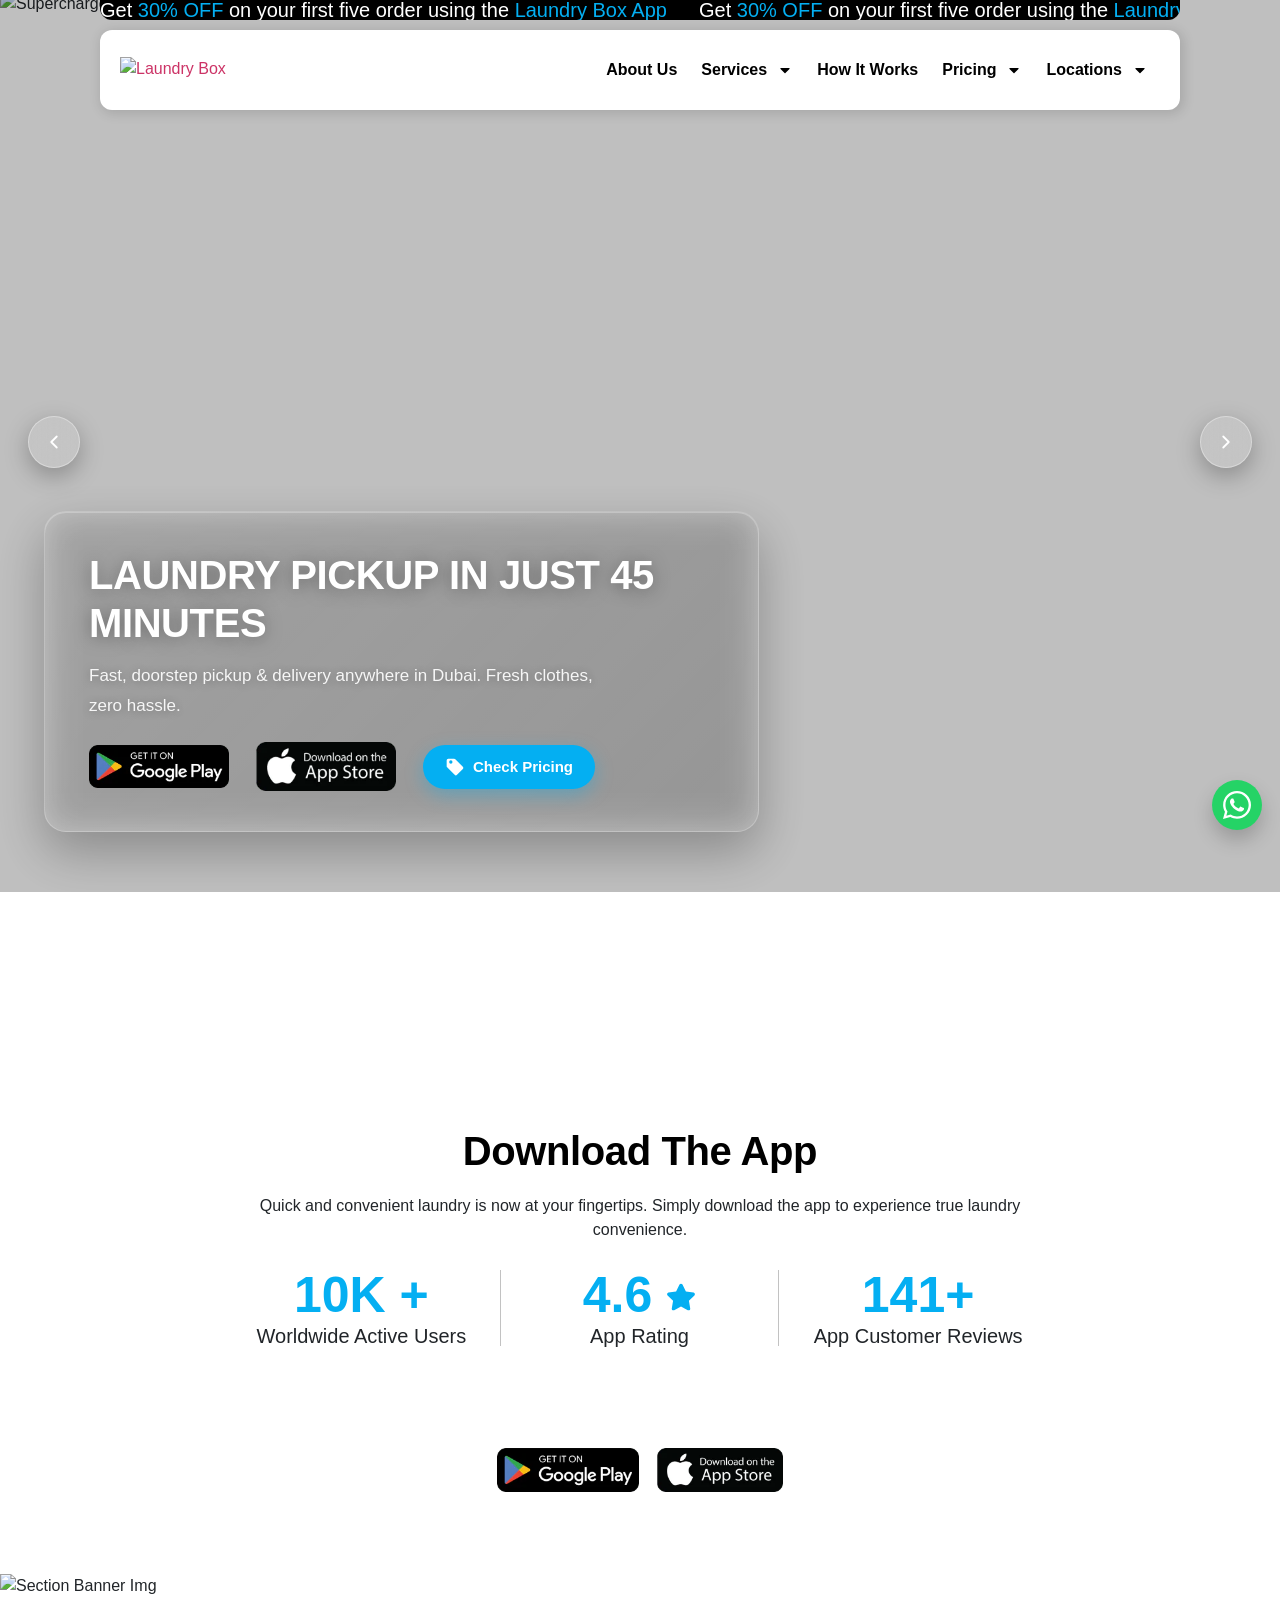
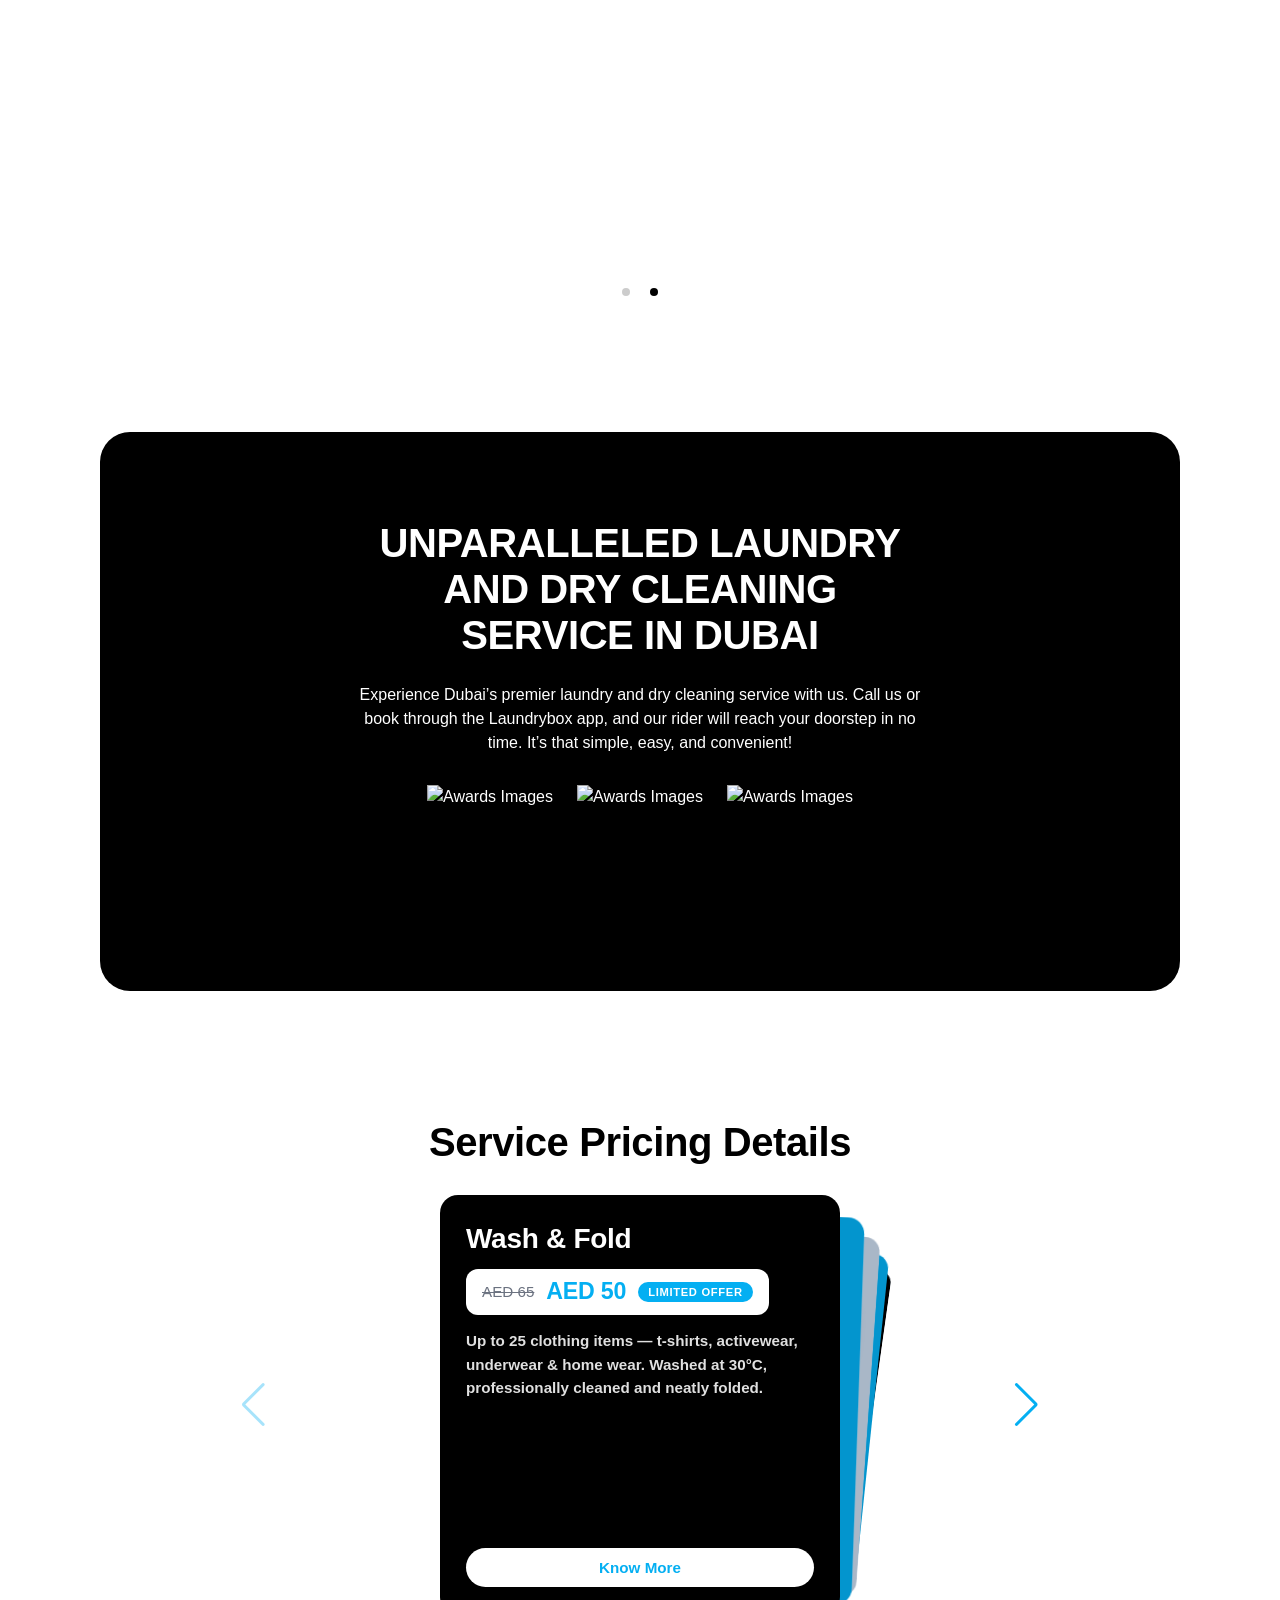
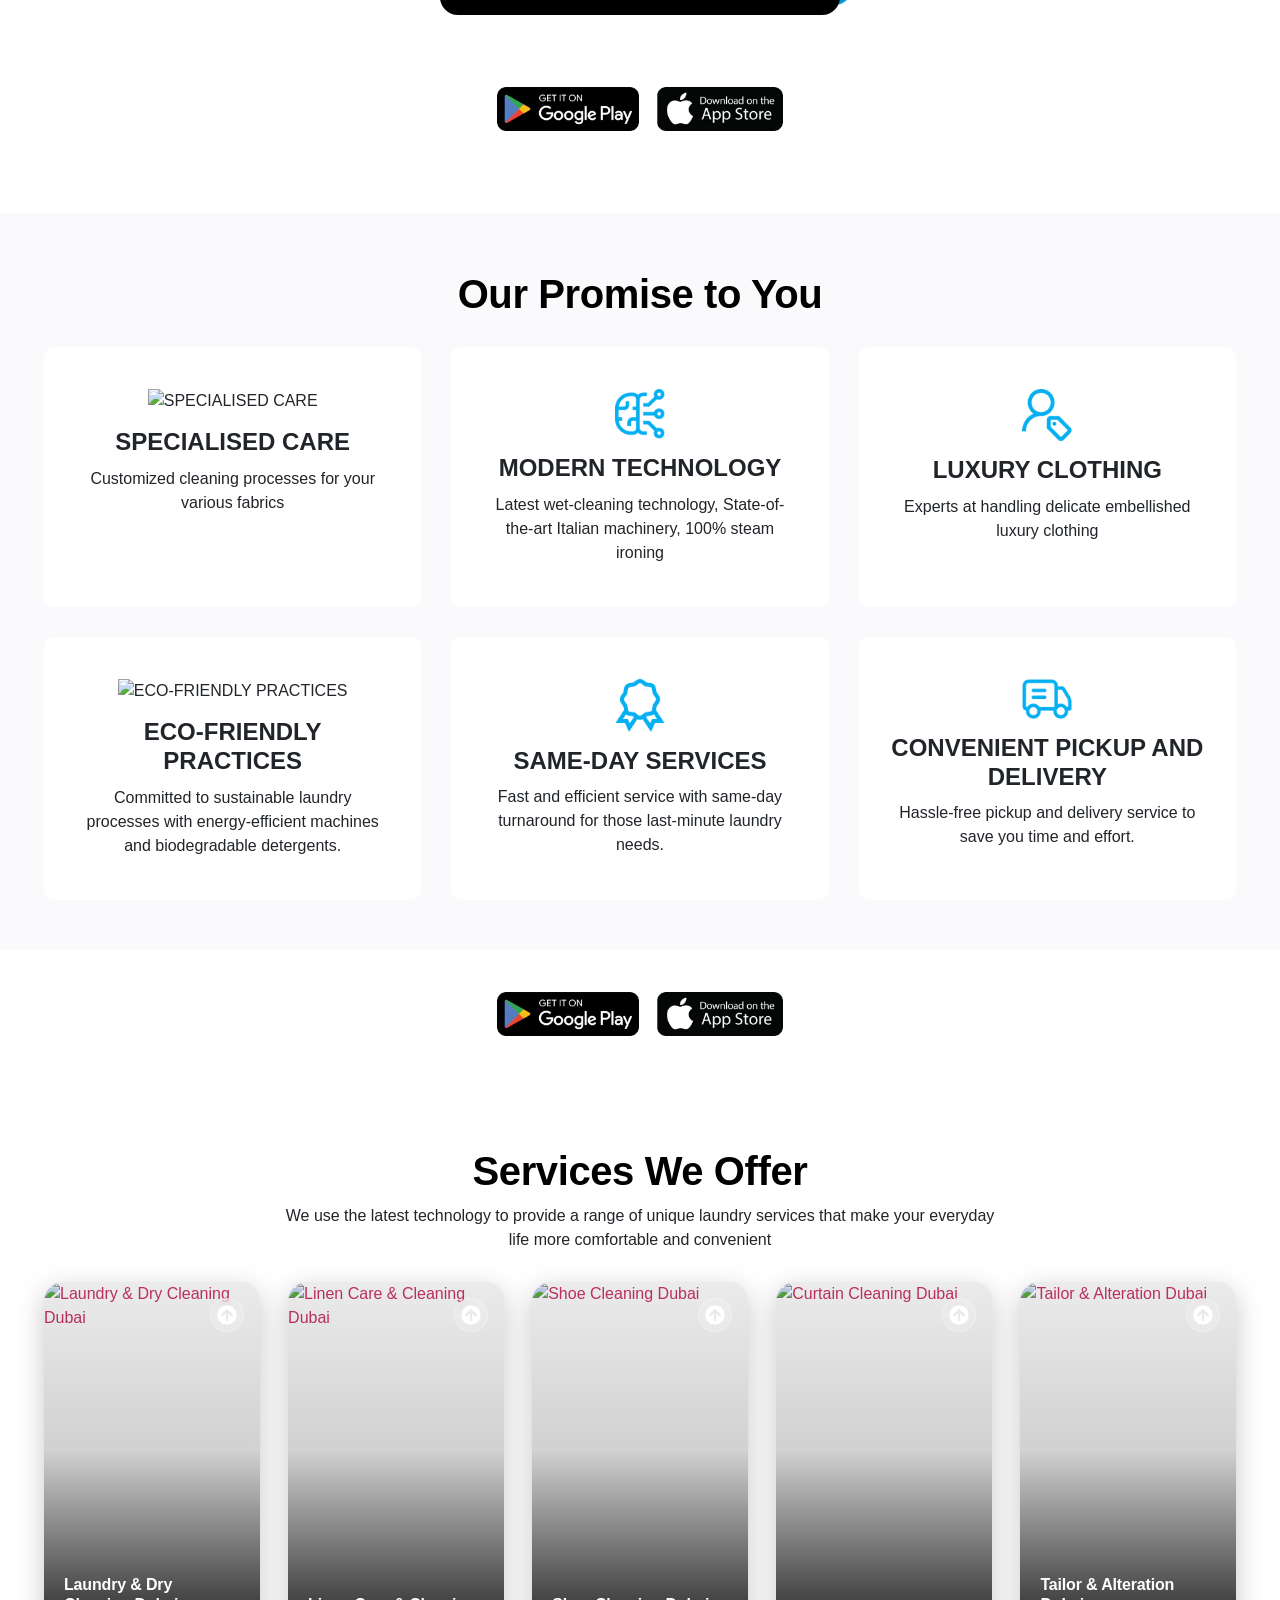
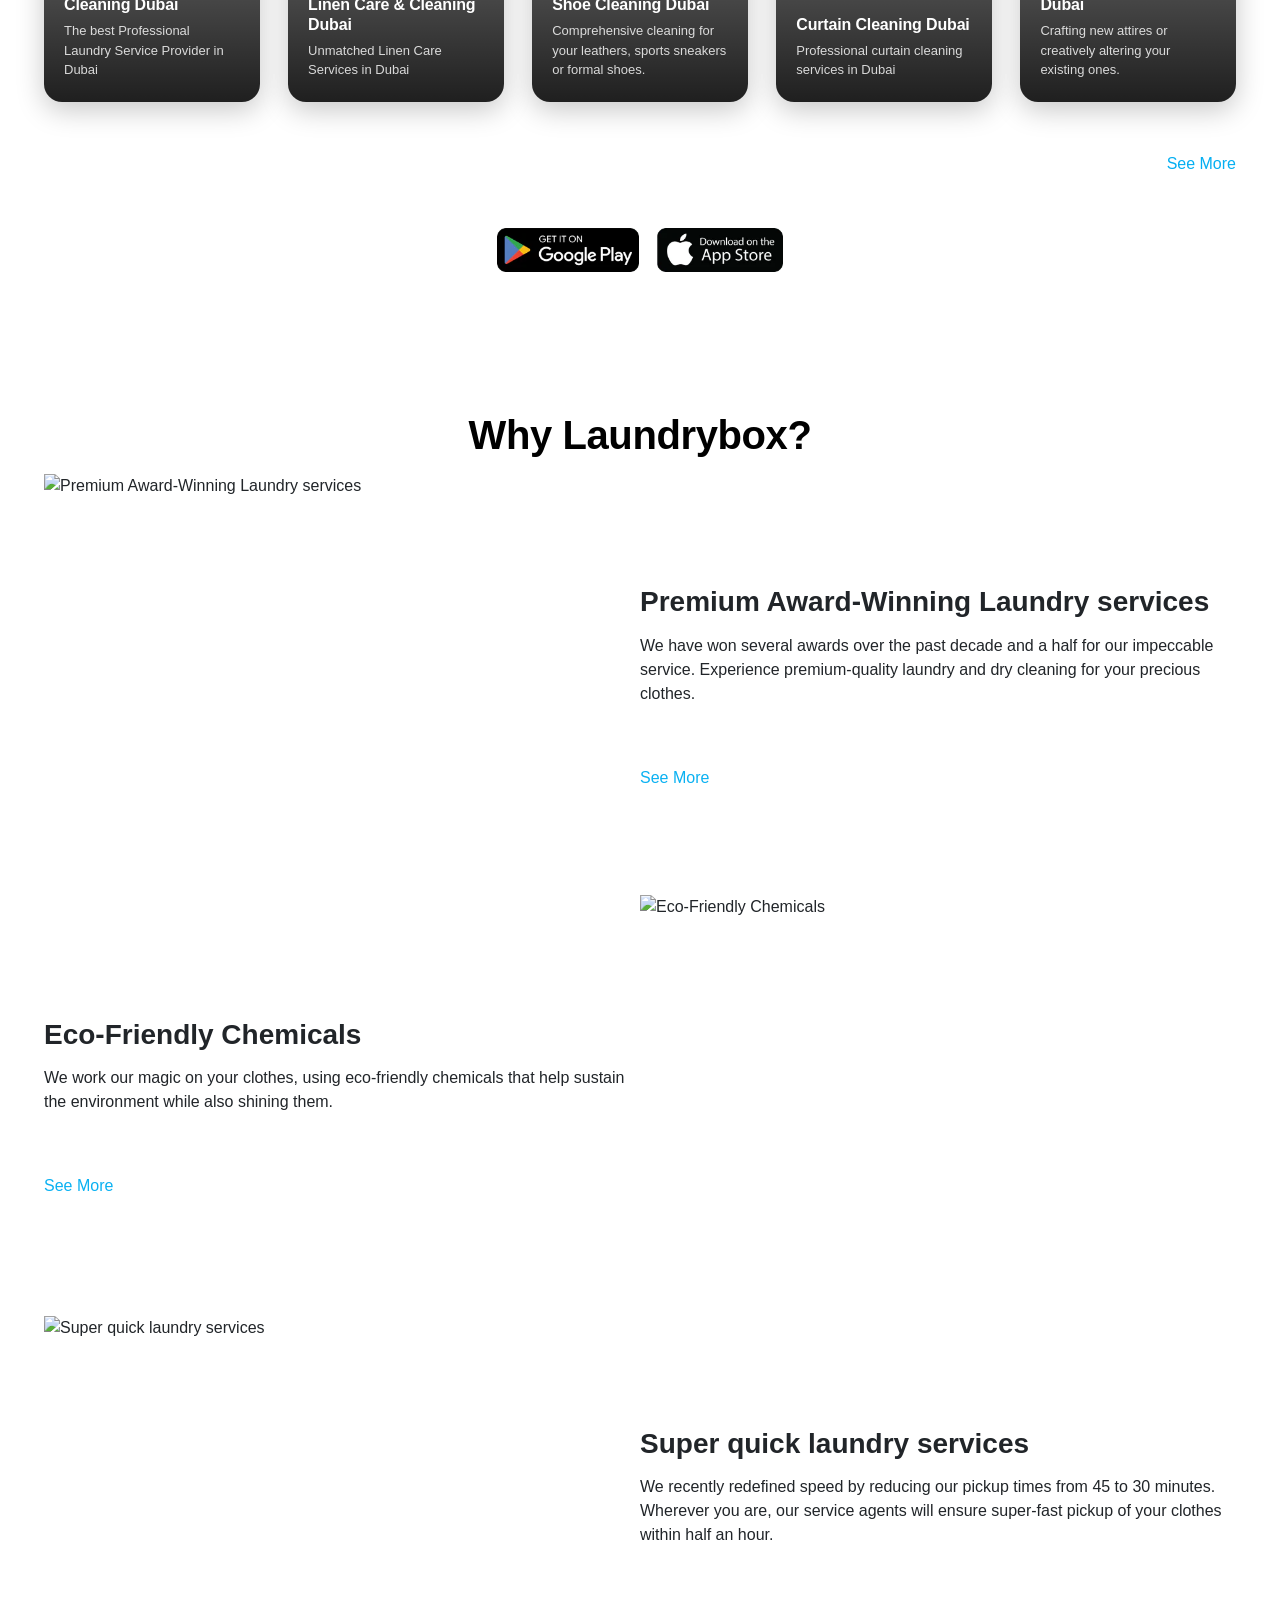
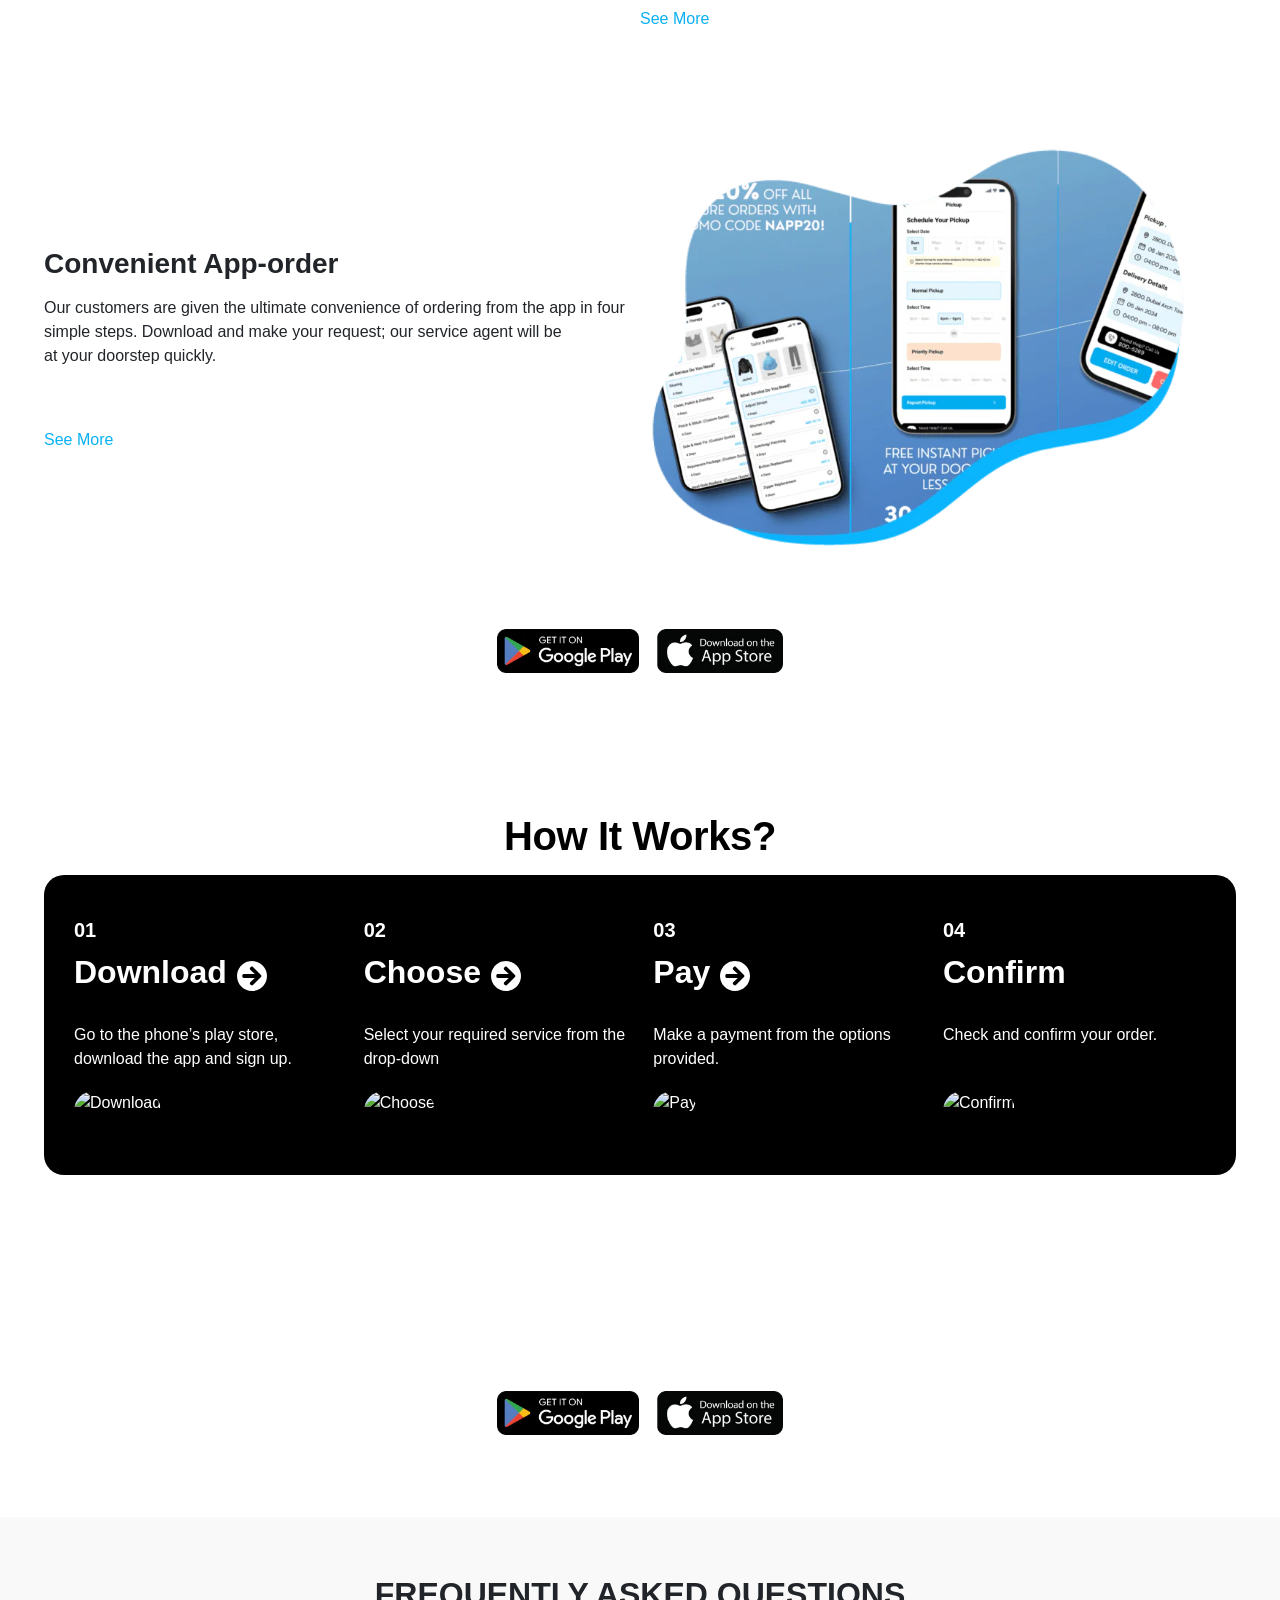
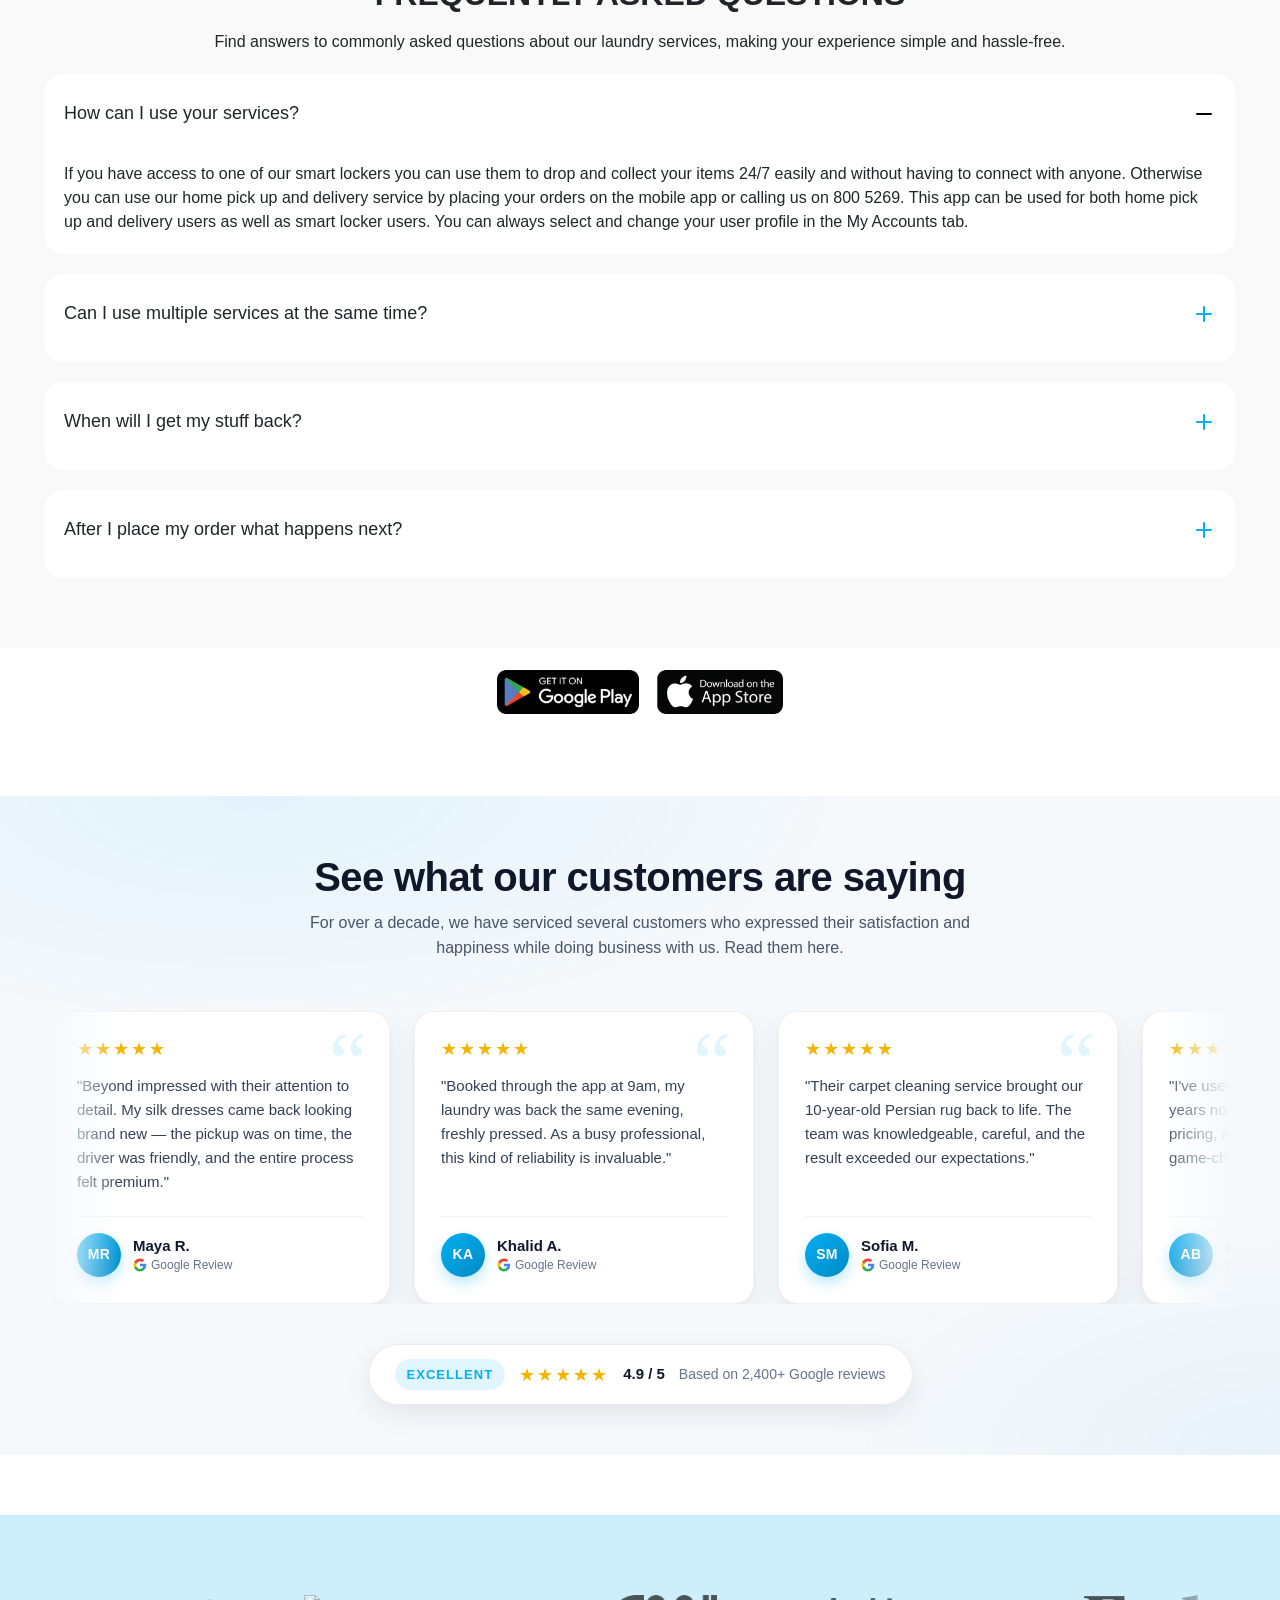
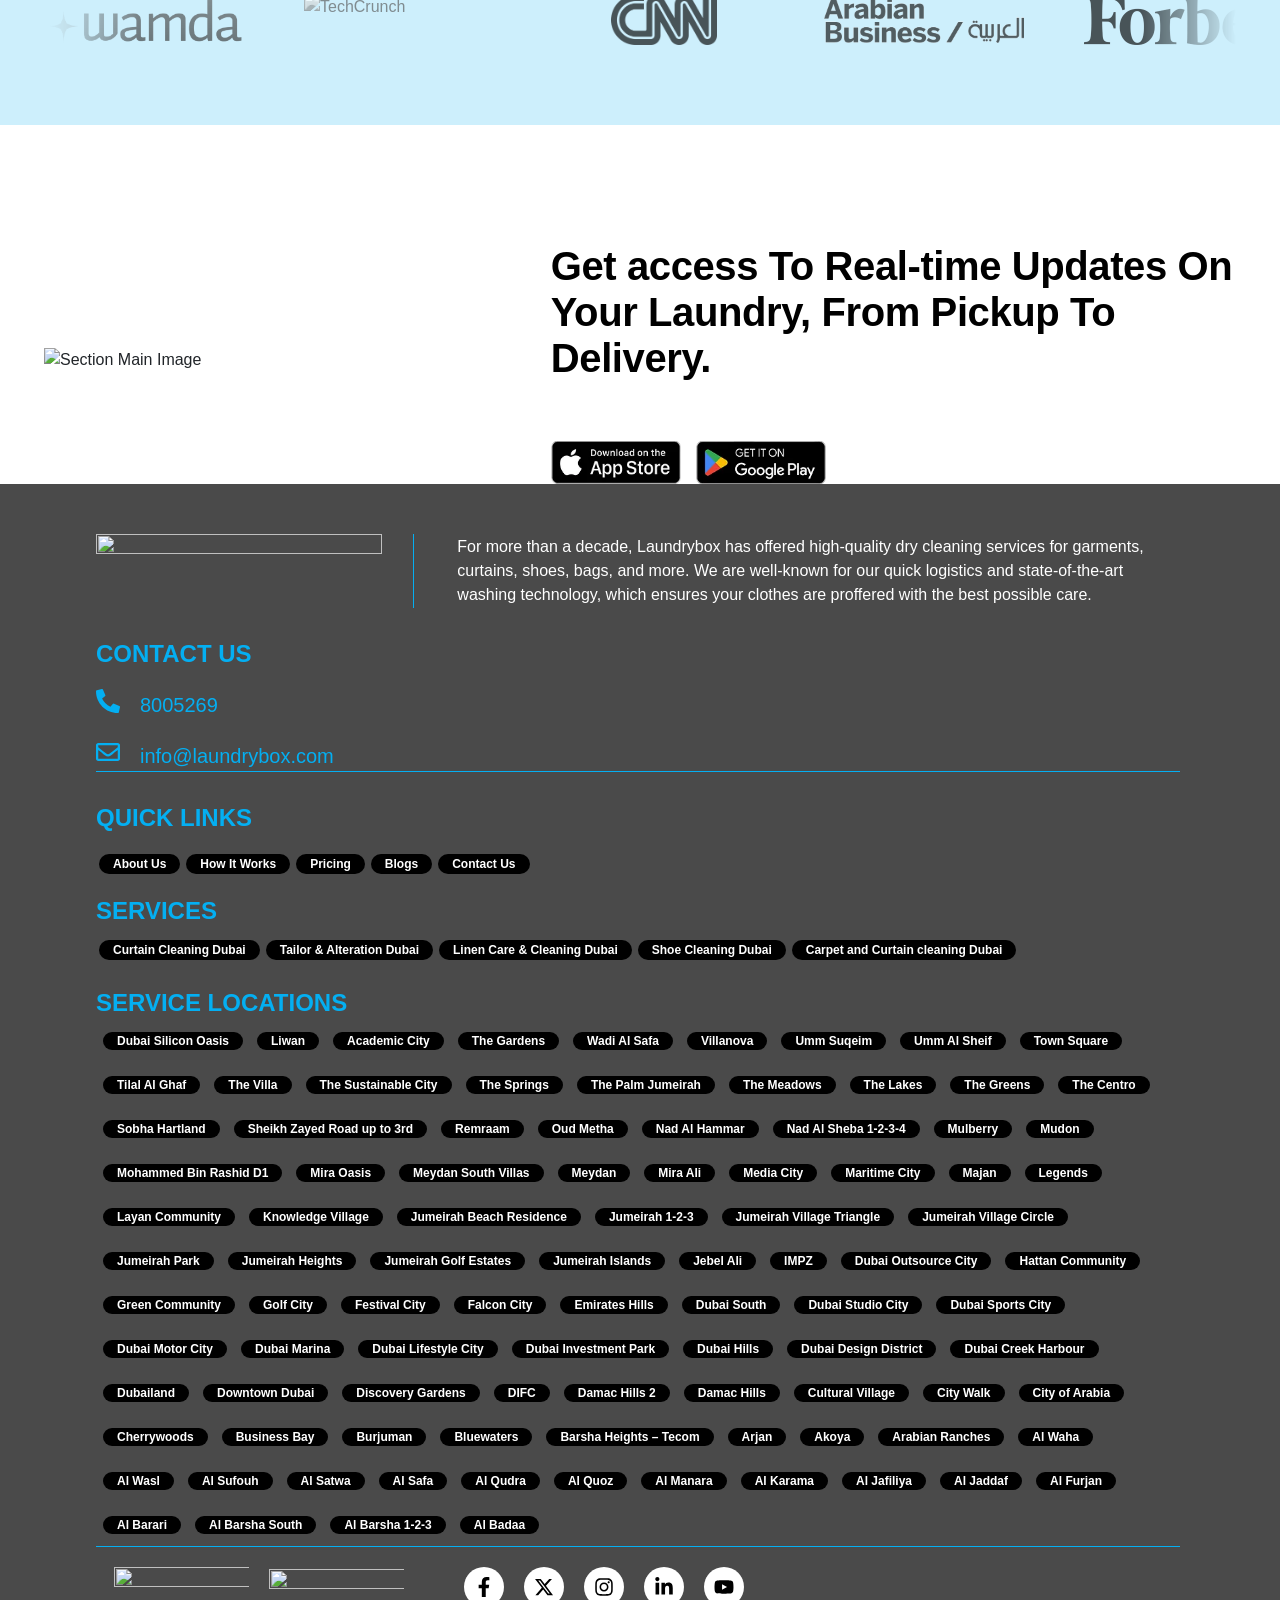
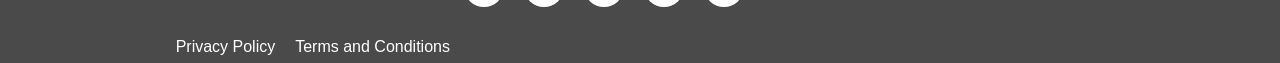
==== index.html @ f1477503 "Rename index to index.html" ====
<!DOCTYPE html>
<!-- saved from url=(0014)about:internet -->
<html lang="en-US">

<head>
	<meta http-equiv="Content-Type" content="text/html; charset=UTF-8">
	<meta name="viewport" content="width=device-width, initial-scale=1">
	<link rel="profile" href="https://gmpg.org/xfn/11">
	<meta name="robots" content="noindex, nofollow">
	<title>Home Test - Laundry Box</title>
	<meta property="og:locale" content="en_US">
	<meta property="og:type" content="article">
	<meta property="og:title" content="Home Test">
	<meta property="og:url" content="https://www.laundrybox.com/home-test">
	<meta property="og:site_name" content="Laundry Box">
	<meta property="article:publisher" content="https://www.facebook.com/laundryboxdubai">
	<meta property="article:modified_time" content="2026-05-14T13:18:42+00:00">
	<meta name="twitter:card" content="summary_large_image">
	<meta name="twitter:site" content="@dubailaundrybox">
	<script type="text/javascript" async=""
		src="./Home Test - Laundry Box_files/identify_5cff1caf.js.download"></script>
	<script type="text/javascript" async="" src="./Home Test - Laundry Box_files/main.MWJkOTJmOWRkOA.js.download"
		data-id="COEH9NRC77U0UU2BRKV0"></script>
	<script async="" src="./Home Test - Laundry Box_files/clarity.js.download"></script>
	<script async="" src="./Home Test - Laundry Box_files/no2to2o2ur"></script>
	<script type="text/javascript" async="" src="./Home Test - Laundry Box_files/events.js.download"></script>
	<script type="text/javascript" async="" src="./Home Test - Laundry Box_files/fbevents.js.download"></script>
	<script type="text/javascript" async="" src="./Home Test - Laundry Box_files/no2to2o2ur(1)"></script>
	<script type="text/javascript" async="" src="./Home Test - Laundry Box_files/js"></script>
	<script type="text/javascript" async="" src="./Home Test - Laundry Box_files/js(1)"></script>
	<script type="application/ld+json"
		class="yoast-schema-graph">{"@context":"https:\/\/schema.org","@graph":[{"@type":"WebPage","@id":"https:\/\/www.laundrybox.com\/home-test","url":"https:\/\/www.laundrybox.com\/home-test","name":"Home Test - Laundry Box","isPartOf":{"@id":"https:\/\/www.laundrybox.com\/#website"},"datePublished":"2026-04-13T06:56:44+00:00","dateModified":"2026-05-14T13:18:42+00:00","breadcrumb":{"@id":"https:\/\/www.laundrybox.com\/home-test#breadcrumb"},"inLanguage":"en-US","potentialAction":[{"@type":"ReadAction","target":["https:\/\/www.laundrybox.com\/home-test"]}]},{"@type":"BreadcrumbList","@id":"https:\/\/www.laundrybox.com\/home-test#breadcrumb","itemListElement":[{"@type":"ListItem","position":1,"name":"Home","item":"https:\/\/www.laundrybox.com\/"},{"@type":"ListItem","position":2,"name":"Home Test"}]},{"@type":"WebSite","@id":"https:\/\/www.laundrybox.com\/#website","url":"https:\/\/www.laundrybox.com\/","name":"Laundry Box","description":"","publisher":{"@id":"https:\/\/www.laundrybox.com\/#organization"},"potentialAction":[{"@type":"SearchAction","target":{"@type":"EntryPoint","urlTemplate":"https:\/\/www.laundrybox.com\/?s={search_term_string}"},"query-input":{"@type":"PropertyValueSpecification","valueRequired":true,"valueName":"search_term_string"}}],"inLanguage":"en-US"},{"@type":"Organization","@id":"https:\/\/www.laundrybox.com\/#organization","name":"Laundry Box","url":"https:\/\/www.laundrybox.com\/","logo":{"@type":"ImageObject","inLanguage":"en-US","@id":"https:\/\/www.laundrybox.com\/#\/schema\/logo\/image\/","url":"https:\/\/www.laundrybox.com\/wp-content\/uploads\/2024\/10\/1200x300-laundry-box-1-1-1.png","contentUrl":"https:\/\/www.laundrybox.com\/wp-content\/uploads\/2024\/10\/1200x300-laundry-box-1-1-1.png","width":712,"height":180,"caption":"Laundry Box"},"image":{"@id":"https:\/\/www.laundrybox.com\/#\/schema\/logo\/image\/"},"sameAs":["https:\/\/www.facebook.com\/laundryboxdubai","https:\/\/x.com\/dubailaundrybox","https:\/\/www.youtube.com\/@LaundryBoxLLC","https:\/\/www.instagram.com\/laundryboxdubai","https:\/\/www.linkedin.com\/company\/laundrybox-dubai\/"],"publishingPrinciples":"https:\/\/www.laundrybox.com\/terms"}]}</script>
	<link data-optimized="2" rel="stylesheet"
		href="./Home Test - Laundry Box_files/7a26869b9b00d064efcb7924054f7160.css">
	<script src="./Home Test - Laundry Box_files/jquery.min.js.download" id="jquery-core-js"></script>
	<meta name="ti-site-data"
		content="eyJyIjoiMTowITc6MCEzMDoxIiwibyI6Imh0dHBzOlwvXC93d3cubGF1bmRyeWJveC5jb20/dGktb25saW5lLXVzZXJzLWdvb2dsZT0xJmFtcDtwPSUyRmhvbWUtdGVzdCZhbXA7X3dwbm9uY2U9NjBjNDI4Y2Q3MCJ9">
	<meta name="generator"
		content="Elementor 4.0.8; features: e_font_icon_svg, additional_custom_breakpoints; settings: css_print_method-external, google_font-enabled, font_display-swap">
	<link rel="icon"
		href="https://www.laundrybox.com/wp-content/uploads/2024/11/cropped-3b3a81_3b3d94ef154940ee80d90a17d27a0dadmv2-modified-32x32.png"
		sizes="32x32">
	<link rel="icon"
		href="https://www.laundrybox.com/wp-content/uploads/2024/11/cropped-3b3a81_3b3d94ef154940ee80d90a17d27a0dadmv2-modified-192x192.png"
		sizes="192x192">
	<link rel="apple-touch-icon"
		href="https://www.laundrybox.com/wp-content/uploads/2024/11/cropped-3b3a81_3b3d94ef154940ee80d90a17d27a0dadmv2-modified-180x180.png">
	<meta name="msapplication-TileImage"
		content="https://www.laundrybox.com/wp-content/uploads/2024/11/cropped-3b3a81_3b3d94ef154940ee80d90a17d27a0dadmv2-modified-270x270.png">
	<script>(function () {
			let gtmLoaded = false;

			function loadGTM() {
				if (gtmLoaded) return;
				gtmLoaded = true;

				// Create GTM script
				const script = document.createElement('script');
				script.async = true;
				script.src = 'https://www.googletagmanager.com/gtm.js?id=GTM-523SJCN';
				document.head.appendChild(script);

				// Initialize dataLayer
				window.dataLayer = window.dataLayer || [];
				window.dataLayer.push({
					'gtm.start': new Date().getTime(),
					event: 'gtm.js'
				});

				console.log('✅ Google Tag Manager loaded after user interaction');
			}

			// Load GTM after any user action
			['mousemove', 'touchstart', 'click', 'keydown'].forEach(evt => {
				window.addEventListener(evt, loadGTM, { once: true, passive: true });
			});

			// Optional: Load after 10 seconds if user never interacts
			setTimeout(loadGTM, 5000);
		})();</script>
	<script async="" src="./Home Test - Laundry Box_files/gtm.js.download"></script>
	<style type="text/css">
		:root img[width="728"][height="90"],
		:root [href="https://adstub.net/cina777/"],
		:root [href="https://adstub.net/arab777/"],
		:root [href="https://adstub.net/ratu89/"],
		:root [href="https://adstub.net/judi89/"],
		:root [href^="//mage98rquewz.com/"],
		:root [href^="//x4pollyxxpush.com/"],
		:root span[id^="ezoic-pub-ad-placeholder-"],
		:root ins.adsbygoogle[data-ad-slot],
		:root ins.adsbygoogle[data-ad-client],
		:root img[src^="https://s-img.adskeeper.com/"],
		:root guj-ad,
		:root gpt-ad,
		:root div[ow-ad-unit-wrapper],
		:root div[id^="zergnet-widget"],
		:root div[id^="vuukle-ad-"],
		:root div[id^="taboola-stream-"],
		:root div[id^="sticky_ad_"],
		:root div[id^="st"][style^="z-index: 999999999;"],
		:root div[id^="rc-widget-"],
		:root div[id^="mrec-leaderboard-"],
		:root div[id^="gpt_ad_"],
		:root div[id^="ezoic-pub-ad-"],
		:root div[id^="dfp-ad-"],
		:root div[id^="crt-"][style],
		:root div[id^="apn_native_ad_slot_"],
		:root div[id^="adspot-"],
		:root div[id^="adrotate_widgets-"],
		:root ps-connatix-module,
		:root div[id^="ad_position_"],
		:root div[id^="ad-div-"],
		:root div[id*="ScriptRoot"],
		:root div[id*="MarketGid"],
		:root [href="https://adstub.net/rusia777/"],
		:root div[data-id-advertdfpconf],
		:root div[data-dfp-id],
		:root hl-adsense,
		:root div[data-contentexchange-widget],
		:root div[data-alias="300x250 Ad 2"],
		:root div[data-adunit-path],
		:root div[data-adname],
		:root div[data-ad-placeholder],
		:root a[href^="https://osfultrbriolenai.info/"],
		:root div[class^="Adstyled__AdWrapper-"],
		:root a[href^="https://go.xlviiirdr.com"],
		:root div[class$="-adlabel"],
		:root display-ads,
		:root a[href^="https://go.grinsbest.com/"],
		:root citrus-ad-wrapper,
		:root a[href^="https://s.zlinkd.com/"],
		:root bottomadblock,
		:root amp-fx-flying-carpet,
		:root amp-embed[type="taboola"],
		:root amp-connatix-player,
		:root div[id^="google_dfp_"],
		:root ad-slot,
		:root a[href^="https://www.purevpn.com/"][href*="&utm_source=aff-"],
		:root a[href^="https://www.privateinternetaccess.com/"]>img,
		:root a[href^="https://www.onlineusershielder.com/"],
		:root a[href^="https://financeads.net/tc.php?"],
		:root a[href^="https://www.mrskin.com/tour"],
		:root a[href^="https://www.infowarsstore.com/"]>img,
		:root a[href^="https://ak.psaltauw.net/"],
		:root broadstreet-zone-container,
		:root a[href^="https://www.highperformancecpmgate.com/"],
		:root amp-ad,
		:root a[href^="https://www.highcpmrevenuenetwork.com/"],
		:root a[href^="https://www.get-express-vpn.com/offer/"],
		:root a[href^="https://lnkxt.bannerator.com/"],
		:root a[href^="https://www.geekbuying.com/dynamic-ads/"],
		:root [href^="https://groorsoa.net/"],
		:root a[href^="https://www.financeads.net/tc.php?"],
		:root a[href^="https://www.effectiveratecpm.com/"],
		:root [href^="https://www.herbanomic.com/"]>img,
		:root a[href^="https://www.dql2clk.com/"],
		:root a[href^="https://www.nutaku.net/signup/landing/"],
		:root a[href^="https://www.dating-finder.com/signup/?ai_d="],
		:root a[href^="https://explore-site.com/"],
		:root a[href^="https://www.brazzersnetwork.com/landing/"],
		:root [data-template-type="nativead"],
		:root a[href^="https://www.adultempire.com/"][href*="?partner_id="],
		:root a[href^="https://voluum.prom-xcams.com/"],
		:root a[href^="https://twinrdsyte.com/"],
		:root a[href^="https://twinrdsrv.com/"],
		:root a[href^="https://syndicate.contentsserved.com/"],
		:root div[data-alias="300x250 Ad 1"],
		:root a[href^="https://trk.nfl-online-streams.club/"],
		:root a[href^="https://tracking.avapartner.com/"],
		:root a[href^="https://track.wg-aff.com"],
		:root a[href^="https://track.ultravpn.com/"],
		:root a[href^="https://track.afcpatrk.com/"],
		:root a[href^="https://track.adform.net/"],
		:root a[href^="https://torguard.net/aff.php"]>img,
		:root [data-identity="adhesive-ad"],
		:root a[href^="https://tc.tradetracker.net/"]>img,
		:root a[href^="https://tatrck.com/"],
		:root [href^="https://zstacklife.com/"] img,
		:root a[href^="https://click.candyoffers.com/"],
		:root a[href^="https://t.aslnk.link/"],
		:root a[onmousedown^="this.href='https://paid.outbrain.com/network/redir?"],
		:root a[href^="https://t.ajump1.com/"],
		:root a[href^="https://t.adating.link/"],
		:root a[href^="https://go.trackitalltheway.com/"],
		:root [href^="https://track.fiverr.com/visit/"]>img,
		:root a[href^="https://syndication.exoclick.com/"],
		:root a[href^="https://syndication.dynsrvtbg.com/"],
		:root .gnt_em_vp_c[data-g-s="vp_dk"],
		:root div[data-ad-wrapper],
		:root a[href^="https://svb-analytics.trackerrr.com/"],
		:root a[onmousedown^="this.href='https://paid.outbrain.com/network/redir?"]+.ob_source,
		:root a[href^="http://www.iyalc.com/"],
		:root a[href^="https://claring-loccelkin.com/"],
		:root a[href^="https://stardomcoit.com/"],
		:root a[href^="https://track.aftrk5.com/"],
		:root a[href^="https://slkmis.com/"],
		:root a[href^="https://myclick-2.com/"],
		:root a[href^="https://sexynearme.com/"],
		:root [data-ad-manager-id],
		:root a[href^="https://s.zlinkr.com/"],
		:root [href="https://adstub.net/gaza88/"],
		:root a[href^="https://ad.doubleclick.net/"],
		:root a[href^="https://static.fleshlight.com/images/banners/"],
		:root a[href^="https://s.zlink7.com/"],
		:root a[href^="https://s.ma3ion.com/"],
		:root a[href^="https://s.eunow4u.com/"],
		:root a[href^="https://random-affiliate.atimaze.com/"],
		:root #kt_player>div[style$="display: block;"][style*="inset: 0px;"],
		:root [href$="/sexdating.php"],
		:root a[href^="https://quotationfirearmrevision.com/"],
		:root a[href^="https://pubads.g.doubleclick.net/"],
		:root a[href^="https://prf.hn/click/"][href*="/camref:"]>img,
		:root a[href^="https://serve.awmdelivery.com/"],
		:root a[href^="https://www.dating-finder.com/?ai_d="],
		:root a[href^="https://prf.hn/click/"][href*="/adref:"]>img,
		:root [href^="https://ap.octopuspop.com/click/"]>img,
		:root app-ad,
		:root a[href^="https://postback1win.com/"],
		:root a[href^="https://a.adtng.com/"],
		:root a[href^="https://playnano.online/offerwalls/?ref="],
		:root a[href^="https://mmwebhandler.aff-online.com/"],
		:root a[href^="https://www.bet365.com/"][href*="affiliate="],
		:root a[href^="https://pb-track.com/"],
		:root a[href^="https://pb-front.com/"],
		:root a[href^="https://paid.outbrain.com/network/redir?"],
		:root a[href^="https://streamate.com/landing/click/"],
		:root a[href^="https://upsups.click/"],
		:root a[href^="https://ndt5.net/"],
		:root a[href^="https://natour.naughtyamerica.com/track/"],
		:root a[href^="https://mediaserver.entainpartners.com/renderBanner.do?"],
		:root [data-ad-name],
		:root a[href^="https://loboclick.com/"],
		:root a[href^="https://lead1.pl/"],
		:root a[href^="https://landing.brazzersnetwork.com/"],
		:root a[href^="https://juicyads.in/"],
		:root a[href^="https://snowdayonline.xyz/"],
		:root a[href^="https://join.dreamsexworld.com/"],
		:root a[href^="https://join.bannedsextapes.com/track/"],
		:root a[href^="https://jaxofuna.com/"],
		:root a[href^="https://italarizege.xyz/"],
		:root a[href^="https://identicaldrench.com/"],
		:root ad-shield-ads,
		:root a[href^="https://hot-growngames.life/"],
		:root a[href^="https://helmethomicidal.com/"],
		:root display-ad-component,
		:root a[href^="https://golinks.work/"],
		:root a[href^="https://s.zlinkn.com/"],
		:root a[href^="https://go.xxxvjmp.com/"],
		:root a[href^="https://go.xxxjmp.com"],
		:root a[href^="https://zirdough.net/"],
		:root [class^="tile-picker__CitrusBannerContainer-sc-"],
		:root a[href^="https://go.xxxiijmp.com"],
		:root a[href^="https://go.xtbaffiliates.com/"],
		:root [data-role="tile-ads-module"],
		:root a[href^="https://go.xlviirdr.com"],
		:root a[href^="https://go.xlivrdr.com"],
		:root a[href^="https://ismlks.com/"],
		:root [href^="https://www.mypillow.com/"]>img,
		:root a[href^="https://go.xlirdr.com"],
		:root [data-css-class="dfp-inarticle"],
		:root a[href^="https://go.tmrjmp.com"],
		:root a[href^="https://go.markets.com/visit/?bta="],
		:root a[href^="https://billing.purevpn.com/aff.php"]>img,
		:root a[href^="https://go.hpyrdr.com/"],
		:root a[href^="https://lijavaxa.com/"],
		:root a[href^="https://go.goaserv.com/"],
		:root app-large-ad,
		:root [href^="https://turtlebids.irauctions.com/"] img,
		:root div[data-adunit],
		:root a[href^="https://go.etoro.com/"]>img,
		:root a[href^="https://go.dmzjmp.com"],
		:root a[href^="https://www.bang.com/?aff="],
		:root #mgb-container>#mgb,
		:root a[href^="https://go.admjmp.com"],
		:root a[href^="https://get.surfshark.net/aff_c?"][href*="&aff_id="]>img,
		:root a[href^="https://datewhisper.life/"],
		:root a[href^="https://click.linksynergy.com/fs-bin/"]>img,
		:root a[href^="https://get-link.xyz/"],
		:root a[href^="https://www.mrskin.com/account/"],
		:root a[href^="https://www.adskeeper.com"],
		:root a[data-redirect^="https://paid.outbrain.com/network/redir?"],
		:root [href^="https://clicks.affstrack.com/"]>img,
		:root a[href^="https://engine.phn.doublepimp.com/"],
		:root a[href^="https://dl-protect.net/"],
		:root a[href*=".foxqck.com/"],
		:root a[href^="https://ctosrd.com/"],
		:root a[href^="https://go.bushheel.com/"],
		:root a[href^="https://ctjdwm.com/"],
		:root [href="//sexcams.plus/"],
		:root a[href^="https://camfapr.com/landing/click/"],
		:root a[href^="https://prf.hn/click/"][href*="/creativeref:"]>img,
		:root a[href*="&maxads="],
		:root a[href^="http://www.adultempire.com/unlimited/promo?"][href*="&partner_id="],
		:root a[href^="https://1betandgonow.com/"],
		:root a[href^="https://chaturbate.com/in/?"],
		:root a[href^="https://t.ajrkm1.com/"],
		:root a[href^="https://bongacams10.com/track?"],
		:root a[href*=".g2afse.com/"],
		:root a[href^="https://bodelen.com/"],
		:root a[href^="//hoodingluster.com/"],
		:root a[href^="https://black77854.com/"],
		:root a[href^="https://getmatchedlocally.com/"],
		:root app-advertisement,
		:root a[href^="https://rixofa.com/"],
		:root a[href^="https://best-experience-cool.com/"],
		:root [data-taboola-options],
		:root a[href^="https://believessway.com/"],
		:root a[href^="https://Click.ggpickaff.com/"],
		:root a[href^="https://banners.livepartners.com/"],
		:root a[href^="http://revolvemockerycopper.com/"],
		:root a[href^="https://awptjmp.com/"],
		:root a[href^="https://join.sexworld3d.com/track/"],
		:root a[href^="https://aweptjmp.com/"],
		:root a[href^="https://ausoafab.net/"],
		:root a[href^="https://clicks.pipaffiliates.com/"],
		:root a[href^="https://aj1070.online/"],
		:root a[href^="https://a.bestcontentoperation.top/"],
		:root a[href^="https://adultfriendfinder.com/go/"],
		:root a[href^="https://ads.planetwin365affiliate.com/"],
		:root a[href^="https://ads.leovegas.com/"],
		:root a[href^="https://go.xlvirdr.com"],
		:root img[src^="https://images.purevpnaffiliates.com"],
		:root a[href^="https://porntubemate.com/"],
		:root a[href^="https://click.dtiserv2.com/"],
		:root a[href^="https://clickadilla.com/"],
		:root a[href^="https://a.medfoodhome.com/"],
		:root a[href^="https://cam4com.go2cloud.org/"],
		:root .nya-slot[style],
		:root a[href^="https://a.bestcontentweb.top/"],
		:root atf-ad-slot,
		:root a[href^="https://a2.adform.net/"],
		:root a[href^="https://a.candyai.love/"],
		:root .banner-img>.pbl,
		:root [data-m-ad-id],
		:root a[href^="https://a-ads.com/"],
		:root a[href^="https://1winpb.com/"],
		:root div[id^="optidigital-adslot"],
		:root [href^="https://wsup.ai/"],
		:root a[href^="https://123-stream.org/"],
		:root a[href^="https://in.rabbtrk.com/"],
		:root a[href^="http://www.h4trck.com/"],
		:root [href^="https://a.acebet.com/api/click?"],
		:root a[href^="http://www.friendlyduck.com/AF_"],
		:root a[href^="http://partners.etoro.com/"],
		:root [href="https://chaturbate.jjgirls.com/"]>img,
		:root a[href^="http://cam4com.go2cloud.org/aff_c?"],
		:root a[href^="https://ads.betfair.com/redirect.aspx?"],
		:root amp-ad-custom,
		:root a[href^="http://trk.globwo.online/"],
		:root a[onclick^="window.location.replace('https://random-affiliate.atimaze.com/"],
		:root a[href^="https://bongacams2.com/track?"],
		:root a-ad,
		:root a[href^="https://offhandpump.com/"],
		:root a[href^="http://stickingrepute.com/"],
		:root #slashboxes>.deals-rail,
		:root div[aria-label="Ads"],
		:root [href^="http://mypillow.com/"]>img,
		:root a[href^="http://bongacams.com/track?"],
		:root a[href^="//startgaming.net/tienda/" i],
		:root a[href^="https://a.medfoodsafety.com/"],
		:root a[href^="//go.eabids.com/"],
		:root a[href^=" https://www.friendlyduck.com/AF_"],
		:root [data-cl-spot-id],
		:root a[href*="/jump/next.php?r="],
		:root a[href^="https://go.nordvpn.net/aff"]>img,
		:root .\[\&_\.gdprAdTransparencyCogWheelButton\]\:\!pjra-z-\[5\],
		:root [href^="http://clicks.totemcash.com/"],
		:root a[href^="https://ad.zanox.com/ppc/"]>img,
		:root [data-d-ad-id],
		:root a[href*=".engine.adglare.net/"],
		:root div[id^="lazyad-"],
		:root a[href^="http://com-1.pro/"],
		:root [href^="https://www.profitablegatecpm.com/"],
		:root a[href*=".cfm?domain="][href*="&fp="],
		:root a[href^="https://ab.advertiserurl.com/aff/"],
		:root a[data-oburl^="https://paid.outbrain.com/network/redir?"],
		:root [id^="section-ad-banner"],
		:root [id^="ad_slider"],
		:root a[href^="https://www.goldenfrog.com/vyprvpn?offer_id="][href*="&aff_id="],
		:root a[href^="https://wmctjd.com/"],
		:root a[href*="//jjgirls.com/sex/Chaturbate"],
		:root [id^="ad-wrap-"],
		:root [href^="https://zone.gotrackier.com/"],
		:root a[href^="http://sarcasmadvisor.com/"],
		:root [href^="https://www.restoro.com/"],
		:root a[href^="https://track.totalav.com/"],
		:root a[href^="https://ctrdwm.com/"],
		:root [href^="https://www.targetingpartner.com/"],
		:root a[href^="https://join.virtuallust3d.com/"],
		:root .section-subheader>.section-hotel-prices-header,
		:root [href^="https://www.hostg.xyz/"]>img,
		:root a[href^="https://bngpt.com/"],
		:root a[href^="https://www.sheetmusicplus.com/"][href*="?aff_id="],
		:root a[href^="http://adultfriendfinder.com/go/"],
		:root a[href^="https://fastestvpn.com/lifetime-special-deal?a_aid="],
		:root a[href^="https://tour.mrskin.com/"],
		:root div[id^="ad-position-"],
		:root a[href^="https://www.toprevenuegate.com/"],
		:root a[href^="https://bc.game/"],
		:root a[href^="http://join.brokestraightboys.com/track/"],
		:root div[id^="div-ads-"],
		:root [href^="https://rapidgator.net/article/premium/ref/"],
		:root [href^="https://join.girlsoutwest.com/"],
		:root a[href^="https://activate-game.com/"],
		:root .scroll-fixable.rail-right>.deals-rail,
		:root [data-wpas-zoneid],
		:root a[href^="https://track.aftrk3.com/"],
		:root [href^="https://join3.bannedsextapes.com"],
		:root div[data-adzone],
		:root div[id^="adngin-"],
		:root [data-rc-widget],
		:root span[data-ez-ph-id],
		:root [href^="https://track.aftrk1.com/"],
		:root [href^="https://join.playboyplus.com/track/"],
		:root a[href^="https://go.xxxijmp.com"],
		:root [href^="https://istlnkcl.com/"],
		:root a[href^="https://trk.softonixs.xyz/"],
		:root a[href^="https://iqbroker.com/"][href*="?aff="],
		:root [href^="https://rpwmct.com/"],
		:root [href^="https://wct.link/click?"],
		:root a[href^="https://t.acam.link/"],
		:root a[href^="https://go.strpjmp.com/"],
		:root [href^="https://url.totaladblock.com/"],
		:root a[href^="https://go.rmishe.com/"],
		:root [href^="https://ilovemyfreedoms.com/landing-"],
		:root [href="https://adstub.net/indo666/"],
		:root [href^="https://glersakr.com/"],
		:root a[href^="https://tm-offers.gamingadult.com/"],
		:root [href^="https://charmingdatings.life/"],
		:root [data-id^="div-gpt-ad"],
		:root a[href^="https://tracker.loropartners.com/"],
		:root [href^="https://awbbjmp.com/"],
		:root a[href^="https://www.friendlyduck.com/AF_"],
		:root [href^="https://ad1.adfarm1.adition.com/"],
		:root a[href^="https://t.ajrkm3.com/"],
		:root [href^="https://aads.com/campaigns/"],
		:root a[href^="https://fc.lc/ref/"],
		:root a[href^="https://go.bbrdbr.com"],
		:root a[href^="http://tc.tradetracker.net/"]>img,
		:root a[href^="https://s.zlink3.com/"],
		:root a[href^="http://sneakyadministration.com/"],
		:root [href^="https://www.brighteonstore.com/products/"] img,
		:root a[href^="https://bngprm.com/"],
		:root [href^="https://shiftnetwork.infusionsoft.com/go/"]>img,
		:root [href^="http://www.mypillow.com/"]>img,
		:root .ob_container .item-container-obpd,
		:root [id^="div-gpt-ad"],
		:root [href="https://jdrucker.com/gold"]>img,
		:root a[href^="https://join.virtualtaboo.com/track/"],
		:root [id^="ad_sky"],
		:root [name^="google_ads_iframe"],
		:root aside[id^="adrotate_widgets-"],
		:root a[href^="https://www.liquidfire.mobi/"],
		:root DFP-AD,
		:root .grid>.container>#aside-promotion,
		:root [data-type="ad-vertical"],
		:root [href^="https://go.xlrdr.com"],
		:root a[href^="https://s.cant3am.com/"],
		:root [data-testid^="taboola-"],
		:root [data-testid^="section-AdRowBillboard"],
		:root a[href^="https://track.1234sd123.com/"],
		:root zeus-ad,
		:root [data-testid="prism-ad-wrapper"],
		:root [href^="https://ad.admitad.com/"],
		:root [href^="https://mypillow.com/"]>img,
		:root [data-testid="ad_testID"],
		:root [data-mobile-ad-id],
		:root [data-dynamic-ads],
		:root a[href^="https://gamingadlt.com/?offer="],
		:root [data-desktop-ad-id],
		:root a[href^="https://go.rmhfrtnd.com"],
		:root a[href^="https://pb-imc.com/"],
		:root a[href^="https://www8.smartadserver.com/"],
		:root topadblock,
		:root a[href^="//s.zlinkd.com/"],
		:root [href^="https://mypatriotsupply.com/"]>img,
		:root [data-testid="adBanner-wrapper"],
		:root [href^="https://mylead.global/stl/"]>img,
		:root a[href*=".adsrv.eacdn.com/"],
		:root [href^="https://antiagingbed.com/discount/"]>img,
		:root #teaser1[style^="width:autopx;"],
		:root [href^="https://www.cloudways.com/en/?id"],
		:root [data-asg-ins],
		:root [data-block-type="ad"],
		:root [data-ad-width],
		:root a[href^="https://clickins.slixa.com/"],
		:root [onclick*="content.ad/"],
		:root a[href^="https://go.cmtaffiliates.com/"],
		:root [href^="https://optimizedelite.com/"]>img,
		:root div[data-ad-region],
		:root AMP-AD,
		:root [data-ad-cls],
		:root a[href^="https://www.adxsrve.com/"],
		:root a[href^="https://click.Ggpickaff.com/"],
		:root [data-ez-name],
		:root a[href^="https://go.mnaspm.com/"],
		:root a[href^="https://service.bv-aff-trx.com/"],
		:root a[href^="https://6-partner.com/"],
		:root [class^="s2nPlayer"],
		:root [href^="https://affiliate.fastcomet.com/"]>img,
		:root [class^="adDisplay-module"],
		:root a[href^="https://adclick.g.doubleclick.net/"],
		:root [data-freestar-ad][id],
		:root AD-SLOT,
		:root a[href^="https://combodef.com/"],
		:root a[href^="https://click.hoolig.app/"],
		:root a[href^="https://www.googleadservices.com/pagead/aclk?"]>img,
		:root [data-ad-module],
		:root a[href^="https://a.bestcontentfood.top/"],
		:root #kt_player>a[target="_blank"],
		:root a[href^="https://go.skinstrip.net"][href*="?campaignId="],
		:root #teaser2[style^="width:autopx;"],
		:root [data-revive-zoneid],
		:root a[href^="https://losingoldfry.com/"],
		:root div[id^="div-gpt-"],
		:root a[href^="https://gml-grp.com/"],
		:root .ob_dual_right>.ob_ads_header~.odb_div,
		:root div[data-ad-targeting],
		:root a[style="width:100%;height:100%;z-index:10000000000000000;position:absolute;top:0;left:0;"],
		:root [href^="https://www.avantlink.com/click.php"] img,
		:root [data-testid="commercial-label-taboola"],
		:root [class^="div-gpt-ad"],
		:root a[href^="https://traffdaq.com/"],
		:root #teaser3[style^="width:autopx;"],
		:root a[href^="https://go.hpyjmp.com"],
		:root iframe[scrolling="no"][sandbox*="allow-popups allow-modals"][style^="width: 100%; height: 100%; border: none;"],
		:root [href^="https://mystore.com/"]>img,
		:root [class^="amp-ad-"],
		:root a[href^="https://clixtrac.com/"],
		:root a[href^="https://wittered-mainging.com/"],
		:root #teaser3[style="width: 100%;text-align: center;display: scroll;position:fixed;bottom: 0;margin: 0 auto;z-index: 103;"] {
			display: none !important;
		}
	</style>
	<link rel="stylesheet" href="./Home Test - Laundry Box_files/swiper-bundle.min.css">
	<script type="text/javascript" async="" src="./Home Test - Laundry Box_files/f.txt"></script>
	<link type="text/css" rel="stylesheet" href="./Home Test - Laundry Box_files/trustindex-google-widget.css">
</head>

<body
	class="wp-singular page-template page-template-page-home-clean-template page-template-page-home-clean-template-php page page-id-7317 wp-custom-logo wp-embed-responsive wp-theme-hello-elementor wp-child-theme-hello-elementor-child hello-elementor-default elementor-default elementor-kit-6 e--ua-blink e--ua-opera e--ua-webkit"
	data-elementor-device-mode="desktop">
	<style>
		/* ── Hero slider: smooth fade, no flash ── */

		/* Backdrop must be transparent (we handle the flash via the
		   companion script below — see "Hero slider cross-fade fix"
		   near the bottom of <body>). The script pins the outgoing
		   slide at opacity 1 during the incoming slide's fade-in, so
		   only the two relevant slides are ever visible and no
		   backdrop ever shows through. */
		.HeroNewSection,
		.HeroSlider,
		.HeroSlider .slick-list,
		.HeroSlider .slick-track {
			background-color: transparent !important;
		}

		/* Slick fade mode already sets opacity on each slide via inline style.
		   We only need to:
		   1. Make the list/track tall enough so it doesn't collapse
		   2. Smooth the opacity transition
		   3. Keep the active slide on top */
		.HeroSlider .slick-list {
			overflow: hidden !important;
			height: 100vh !important;
		}
		.HeroSlider .slick-track {
			height: 100vh !important;
		}
		.HeroSlider .slick-slide {
			height: 100vh !important;
		}
		.HeroSlider .sliderIn {
			height: 100vh !important;
		}
		.HeroSlider .sliderIn .fPic {
			height: 100vh !important;
			width: 100% !important;
			object-fit: cover !important;
		}

		/* Left-align the heroInner card */
		.heroSliderContent .container > .row {
			justify-content: flex-start !important;
		}
		.HeroNewSection .heroInner,
		.HeroSlider .heroInner {
			margin-left: 0 !important;
			margin-right: auto !important;
		}

		.appCta {
			display: flex;
			align-items: center;
			justify-content: center;
			gap: 16px;
			padding: 12px 20px;
		}

		.appCtaStoreImg {
			height: 44px;
			width: auto;
			display: block;
		}

		/* ── Service cards complete redesign ── */
		.ServiceSection .card {
			position: relative !important;
			overflow: hidden !important;
			border-radius: 18px !important;
			display: block !important;
			height: 420px !important;
			transform: scale(1);
			transition: transform 0.3s cubic-bezier(0.34,1.2,0.64,1), box-shadow 0.3s ease;
			box-shadow: 0 8px 28px rgba(0,0,0,0.22);
		}
		.ServiceSection .card:hover {
			transform: scale(1.03) !important;
			box-shadow: 0 16px 40px rgba(0,0,0,0.32) !important;
		}
		/* Full-bleed photo */
		.ServiceSection .card img.deskImg,
		.ServiceSection .card .deskImg {
			position: absolute !important;
			inset: 0 !important;
			width: 100% !important;
			height: 100% !important;
			object-fit: cover !important;
			object-position: center !important;
			display: block !important;
		}
		/* Hide mobile image on desktop */
		.ServiceSection .card img.mobImg,
		.ServiceSection .card .mobImg {
			display: none !important;
		}
		/* Gradient overlay — strong at bottom, subtle at top */
		.ServiceSection .overlay {
			position: absolute !important;
			inset: 0 !important;
			background: linear-gradient(
				to bottom,
				rgba(0,0,0,0.08) 0%,
				rgba(0,0,0,0.18) 40%,
				rgba(0,0,0,0.72) 75%,
				rgba(0,0,0,0.88) 100%
			) !important;
			z-index: 2 !important;
			border-radius: 0 !important;
			padding: 0 !important;
			width: 100% !important;
			height: 100% !important;
		}
		/* Text block pinned to bottom */
		.ServiceSection .cardIn {
			position: absolute !important;
			bottom: 0 !important;
			left: 0 !important;
			right: 0 !important;
			height: auto !important;
			z-index: 3 !important;
			padding: 20px 20px 22px !important;
			overflow: visible !important;
			background: none !important;
		}
		.ServiceSection .cardIn h3 {
			font-size: 16px !important;
			font-weight: 700 !important;
			line-height: 1.25 !important;
			margin-bottom: 6px !important;
			color: #fff !important;
			letter-spacing: -0.01em;
		}
		.ServiceSection .cardIn p {
			font-size: 13px !important;
			line-height: 1.5 !important;
			color: rgba(255,255,255,0.82) !important;
			margin: 0 !important;
		}
		/* Arrow icon — top-right */
		.ServiceSection .cardArrow {
			position: absolute !important;
			top: 16px !important;
			right: 16px !important;
			z-index: 4 !important;
			width: 34px !important;
			height: 34px !important;
			fill: #fff !important;
			background: rgba(255,255,255,0.18) !important;
			border-radius: 50% !important;
			padding: 6px !important;
			backdrop-filter: blur(6px) !important;
			-webkit-backdrop-filter: blur(6px) !important;
			border: 1px solid rgba(255,255,255,0.3) !important;
			transform: none !important;
			transition: background 0.2s ease, transform 0.2s ease !important;
		}
		.ServiceSection .card:hover .cardArrow {
			background: rgba(4,175,242,0.85) !important;
			transform: scale(1.1) !important;
		}
		/* Row layout */
		.ServiceSection .row-five {
			padding: 0 8px !important;
			margin-bottom: 0 !important;
		}
		.ServiceSection .row.justify-content-between {
			gap: 0 !important;
			margin: 0 -8px !important;
		}

		/* ── Reviews auto-carousel (marquee) ── */
		@keyframes reviewsScroll {
			0%   { transform: translateX(0); }
			100% { transform: translateX(-50%); }
		}
		.customReviewsMarquee {
			overflow: hidden;
			width: 100%;
			-webkit-mask-image: linear-gradient(to right, transparent 0%, black 8%, black 92%, transparent 100%);
			mask-image: linear-gradient(to right, transparent 0%, black 8%, black 92%, transparent 100%);
		}
		.customReviewsTrack {
			display: flex;
			flex-wrap: nowrap;
			gap: 24px;
			width: max-content;
			animation: reviewsScroll 30s linear infinite;
		}
		.customReviewsTrack:hover {
			animation-play-state: paused;
		}
		.customReviewsTrack .customReviewCard {
			flex: 0 0 320px;
			width: 320px;
		}

		/* Fix missing slick CSS — slick-list must clip hidden slides */
		.slick-slider { position: relative; display: block; box-sizing: border-box; -webkit-user-select: none; user-select: none; touch-action: pan-y; }
		.slick-list { position: relative; overflow: hidden !important; display: block; margin: 0; padding: 0; }
		.slick-list:focus { outline: none; }
		.slick-track { position: relative; top: 0; left: 0; display: block; }
		.slick-track:before, .slick-track:after { display: table; content: ''; }
		.slick-track:after { clear: both; }
		.slick-slide { display: none; float: left; height: 100%; min-height: 1px; }
		.slick-initialized .slick-slide { display: block; }
		.slick-slide img { display: block; }

		/* Reduce excessive section top/bottom padding */
		.com60 {
			padding-top: 50px !important;
			padding-bottom: 50px !important;
		}
		.com30 {
			padding-top: 30px !important;
			padding-bottom: 30px !important;
		}

		/* ── Mobile hero button row ── */
		@media only screen and (max-width: 820px) {
			/* Hero card */
			.heroInner {
				padding: 22px 20px 20px !important;
				max-width: 92% !important;
				width: 92% !important;
				flex: 0 0 92% !important;
				margin-bottom: 60px !important;
				margin-left: 12px !important;
				margin-right: 12px !important;
				box-sizing: border-box !important;
			}
			.HeroSlider .slick-list,
			.HeroSlider .slick-track,
			.HeroSlider .slick-slide,
			.HeroSlider .sliderIn {
				height: 100vh !important;
			}
			/* Push card to bottom of slide */
			.heroSliderContent {
				display: flex !important;
				align-items: flex-end !important;
				padding-bottom: 0 !important;
			}
			.heroSliderContent .container {
				padding-bottom: 0 !important;
			}
			.heroSliderContent .row {
				padding-top: 0 !important;
				align-items: flex-end !important;
				min-height: 100vh !important;
				padding-bottom: 0 !important;
			}
			.heroInner h1 {
				font-size: 21px !important;
				line-height: 1.25 !important;
				margin-bottom: 10px !important;
			}
			.heroInner p {
				font-size: 13px !important;
				line-height: 1.55 !important;
				margin-bottom: 0 !important;
			}
			/* ── Hero CTA buttons — CSS GRID (unbreakable) ── */
			.topsocialIcons {
				display: grid !important;
				grid-template-columns: 1fr 1fr !important;
				grid-template-rows: auto auto !important;
				gap: 10px !important;
				margin-top: 18px !important;
				width: 100% !important;
				flex-wrap: unset !important;
			}
			/* First badge = column 1, row 1 */
			.topsocialIcons > a:not(.checkPricingBtn):nth-of-type(1) {
				grid-column: 1 !important;
				grid-row: 1 !important;
			}
			/* Second badge = column 2, row 1 */
			.topsocialIcons > a:not(.checkPricingBtn):nth-of-type(2) {
				grid-column: 2 !important;
				grid-row: 1 !important;
			}
			/* Check Pricing = span both columns, row 2 */
			.topsocialIcons > .checkPricingBtn {
				grid-column: 1 / -1 !important;
				grid-row: 2 !important;
			}
			.topsocialIcons > a {
				display: flex !important;
				align-items: center !important;
				justify-content: center !important;
				height: 78px !important;
				width: 100% !important;
				min-width: 0 !important;
				max-width: 100% !important;
				overflow: hidden !important;
				border-radius: 14px !important;
				margin: 0 !important;
				padding: 0 !important;
			}
			.topsocialIcons > a:not(.checkPricingBtn) {
				background: transparent !important;
				border: none !important;
				padding: 0 !important;
			}
			.topsocialIcons > a:not(.checkPricingBtn) img {
				width: auto !important;
				height: 100% !important;
				min-width: 100% !important;
				max-width: none !important;
				object-fit: contain !important;
				object-position: center !important;
				display: block !important;
				margin: 0 !important;
				border-radius: 0 !important;
				transform: scale(1.4) !important;
				transform-origin: center !important;
			}
			.checkPricingBtn {
				font-size: 16px !important;
				font-weight: 700 !important;
				gap: 8px !important;
				white-space: nowrap !important;
				padding: 0 16px !important;
			}
		}
		@media only screen and (max-width: 480px) {
			.heroInner {
				padding: 18px 16px 16px !important;
				max-width: 94% !important;
				width: 94% !important;
				flex: 0 0 94% !important;
				margin-left: 10px !important;
				margin-right: 10px !important;
				margin-bottom: 56px !important;
			}
			.heroInner h1 {
				font-size: 19px !important;
			}
			.heroInner p {
				font-size: 12px !important;
			}
			.topsocialIcons > a {
				height: 70px !important;
			}
			.checkPricingBtn {
				font-size: 14px !important;
			}
			.checkPricingBtn {
				height: 40px !important;
				font-size: 13px !important;
			}
		}

		/* ── How It Works mobile fix ── */
		@media only screen and (max-width: 820px) {
			.HowItWOrksSection .blackbgDiv { display: none !important; }
			.HowItWOrksSection .workContent {
				margin-top: 0 !important;
				padding: 0 !important;
				background: none !important;
				box-shadow: none !important;
			}
			.HowItWOrksSection .deskAndMobShow .workRow .row-four:nth-child(3),
			.HowItWOrksSection .deskAndMobShow .workRow .row-four:nth-child(4) {
				display: flex !important;
			}
			.HowItWOrksSection .hideMob { display: none !important; }
			.HowItWOrksSection .workRow {
				flex-direction: column !important;
				gap: 16px !important;
			}
			.HowItWOrksSection .workRow .row-four {
				flex: 0 0 100% !important;
				max-width: 100% !important;
				padding: 0 !important;
				display: flex !important;
				flex-direction: column !important;
				background: #0f0f0f;
				border-radius: 18px;
				overflow: hidden;
			}
			.HowItWOrksSection .blackbgDivIn {
				padding: 20px 20px 16px !important;
				background: #111 !important;
				border-radius: 0 !important;
			}
			.HowItWOrksSection .blackbgDivIn span.d-block {
				font-size: 13px !important;
				font-weight: 700 !important;
				color: #04AFF2 !important;
				letter-spacing: 0.06em;
				margin-bottom: 6px;
			}
			.HowItWOrksSection .workContent h3 {
				font-size: 20px !important;
				font-weight: 700 !important;
				color: #fff !important;
				margin: 0 !important;
			}
			.HowItWOrksSection .blackbgDivIn svg path { fill: #04AFF2 !important; }
			.HowItWOrksSection .workContent p {
				font-size: 13px !important;
				color: rgba(255,255,255,0.72) !important;
				line-height: 1.55 !important;
				margin-top: 8px !important;
				min-height: unset !important;
			}
			.HowItWOrksSection .imageItems {
				width: 100% !important;
				height: 260px !important;
				overflow: hidden !important;
				flex-shrink: 0;
			}
			.HowItWOrksSection .imageItems picture,
			.HowItWOrksSection .imageItems img {
				width: 100% !important;
				height: 100% !important;
				object-fit: cover !important;
				object-position: center 42% !important;
				border-radius: 0 !important;
				display: block !important;
			}
		}

		/* ── In News marquee ── */
		@keyframes inNewsScroll {
			0%   { transform: translateX(-50%); }
			100% { transform: translateX(0); }
		}
		.inNewsMarquee {
			overflow: hidden;
			width: 100%;
			padding: 20px 0;
			-webkit-mask-image: linear-gradient(to right, transparent 0%, black 8%, black 92%, transparent 100%);
			mask-image: linear-gradient(to right, transparent 0%, black 8%, black 92%, transparent 100%);
		}
		.inNewsTrack {
			display: flex;
			flex-wrap: nowrap;
			align-items: center;
			gap: 60px;
			width: max-content;
			animation: inNewsScroll 20s linear infinite;
		}
		.inNewsTrack:hover {
			animation-play-state: paused;
		}
		.inNewsLogo {
			display: flex;
			align-items: center;
			flex-shrink: 0;
		}
		.inNewsLogo img {
			height: 48px;
			width: auto;
			max-width: 160px;
			object-fit: contain;
			filter: grayscale(100%);
			opacity: 0.65;
			transition: opacity 0.2s ease, filter 0.2s ease;
			display: block;
		}
		.inNewsLogo:hover img {
			filter: grayscale(0%);
			opacity: 1;
		}

		/* Invisible separator between page sections */
		.section-separator {
			display: block;
			width: 100%;
			height: 60px;
			background: transparent;
			border: 0;
			margin: 0;
			padding: 0;
			pointer-events: none;
		}
		@media (max-width: 768px) {
			.section-separator { height: 30px; }
		}
	</style>
	</head>

	<body
		class="wp-singular page-template page-template-page-home-clean-template page-template-page-home-clean-template-php page page-id-7317 wp-custom-logo wp-embed-responsive wp-theme-hello-elementor wp-child-theme-hello-elementor-child hello-elementor-default elementor-kit-6 e--ua-blink e--ua-opera e--ua-webkit"
		data-elementor-device-mode="desktop">
		<noscript>
			<iframe data-lazyloaded="1" src="about:blank"
				data-src="https://www.googletagmanager.com/ns.html?id=GTM-523SJCN" height="0" width="0"
				style="display:none;visibility:hidden"></iframe><noscript><iframe
					src="https://www.googletagmanager.com/ns.html?id=GTM-523SJCN" height="0" width="0"
					style="display:none;visibility:hidden"></iframe></noscript>
			<a class="skip-link screen-reader-text" href="https://www.laundrybox.com/home-test#content">Skip to
				content</a>
			<header data-elementor-type="header" data-elementor-id="92"
				class="elementor elementor-92 elementor-location-header" data-elementor-post-type="elementor_library">
				<div class="elementor-element elementor-element-efa0a93 e-con-full e-flex e-con e-parent e-lazyloaded"
					data-id="efa0a93" data-element_type="container" data-e-type="container">
					<div class="elementor-element elementor-element-18e212b e-con-full marquee e-flex e-con e-child"
						data-id="18e212b" data-element_type="container" data-e-type="container"
						data-settings="{&quot;background_background&quot;:&quot;classic&quot;}">
						<div class="elementor-element elementor-element-f983360 e-con-full marquee__group  e-flex e-con e-child"
							data-id="f983360" data-element_type="container" data-e-type="container">
							<div class="elementor-element elementor-element-621073b elementor-hidden-tablet elementor-hidden-mobile elementor-widget elementor-widget-heading"
								data-id="621073b" data-element_type="widget" data-e-type="widget"
								data-widget_type="heading.default">
								<div class="elementor-widget-container">
									<h5 class="elementor-heading-title elementor-size-default">Get <span
											style="color:#04AFF2">30% OFF</span> on your first five order using the
										<span style="color:#04AFF2">Laundry Box App</span></h5>
								</div>
							</div>
							<div class="elementor-element elementor-element-5f5883a elementor-widget-mobile__width-initial elementor-widget elementor-widget-heading"
								data-id="5f5883a" data-element_type="widget" data-e-type="widget"
								data-widget_type="heading.default">
								<div class="elementor-widget-container">
									<h5 class="elementor-heading-title elementor-size-default">Get <span
											style="color:#04AFF2">30% OFF</span> on your first five order using the
										<span style="color:#04AFF2">Laundry Box App</span></h5>
								</div>
							</div>
						</div>
						<div class="elementor-element elementor-element-1c48a38 e-con-full marquee__group  e-flex e-con e-child"
							data-id="1c48a38" data-element_type="container" data-e-type="container">
							<div class="elementor-element elementor-element-3d86591 elementor-widget elementor-widget-heading"
								data-id="3d86591" data-element_type="widget" data-e-type="widget"
								data-widget_type="heading.default">
								<div class="elementor-widget-container">
									<h5 class="elementor-heading-title elementor-size-default">Get <span
											style="color:#04AFF2">30% OFF</span> on your first five order using the
										<span style="color:#04AFF2">Laundry Box App</span></h5>
								</div>
							</div>
							<div class="elementor-element elementor-element-9014156 elementor-hidden-tablet elementor-hidden-mobile elementor-widget elementor-widget-heading"
								data-id="9014156" data-element_type="widget" data-e-type="widget"
								data-widget_type="heading.default">
								<div class="elementor-widget-container">
									<h5 class="elementor-heading-title elementor-size-default">Get <span
											style="color:#04AFF2">30% OFF</span> on your first five order using the
										<span style="color:#04AFF2">Laundry Box App</span></h5>
								</div>
							</div>
						</div>
					</div>
				</div>
				<div class="elementor-element elementor-element-3670b68 e-con-full e-flex e-con e-parent e-lazyloaded"
					data-id="3670b68" data-element_type="container" data-e-type="container">
					<div class="elementor-element elementor-element-ef8f8b5 e-con-full e-flex e-con e-child"
						data-id="ef8f8b5" data-element_type="container" data-e-type="container"
						data-settings="{&quot;background_background&quot;:&quot;classic&quot;}">
						<div class="elementor-element elementor-element-606bf3f e-con-full e-flex e-con e-child"
							data-id="606bf3f" data-element_type="container" data-e-type="container">
							<div class="elementor-element elementor-element-0d37890 elementor-widget elementor-widget-theme-site-logo elementor-widget-image"
								data-id="0d37890" data-element_type="widget" data-e-type="widget"
								data-widget_type="theme-site-logo.default">
								<div class="elementor-widget-container">
									<a href="https://www.laundrybox.com/" aria-label="Connect with us">
										<picture>
											<source
												srcset="https://www.laundrybox.com/wp-content/webp-express/webp-images/uploads/2024/10/1200x300-laundry-box-1-1-1.png.webp 712w, https://www.laundrybox.com/wp-content/webp-express/webp-images/uploads/2024/10/1200x300-laundry-box-1-1-1-300x76.png.webp 300w"
												sizes="(max-width: 712px) 100vw, 712px" type="image/webp"><img
												data-lazyloaded="1"
												src="./Home Test - Laundry Box_files/1200x300-laundry-box-1-1-1.png"
												width="712" height="180"
												data-src="https://www.laundrybox.com/wp-content/uploads/2024/10/1200x300-laundry-box-1-1-1.png"
												class="attachment-full size-full wp-image-3283 webpexpress-processed entered litespeed-loaded"
												alt="Laundry Box"
												data-srcset="https://www.laundrybox.com/wp-content/uploads/2024/10/1200x300-laundry-box-1-1-1.png 712w, https://www.laundrybox.com/wp-content/uploads/2024/10/1200x300-laundry-box-1-1-1-300x76.png 300w"
												data-sizes="(max-width: 712px) 100vw, 712px" data-ll-status="loaded"
												sizes="(max-width: 712px) 100vw, 712px"
												srcset="https://www.laundrybox.com/wp-content/uploads/2024/10/1200x300-laundry-box-1-1-1.png 712w, https://www.laundrybox.com/wp-content/uploads/2024/10/1200x300-laundry-box-1-1-1-300x76.png 300w"><noscript><img
													width="712" height="180"
													src="https://www.laundrybox.com/wp-content/uploads/2024/10/1200x300-laundry-box-1-1-1.png"
													class="attachment-full size-full wp-image-3283 webpexpress-processed"
													alt="Laundry Box"
													srcset="https://www.laundrybox.com/wp-content/uploads/2024/10/1200x300-laundry-box-1-1-1.png 712w, https://www.laundrybox.com/wp-content/uploads/2024/10/1200x300-laundry-box-1-1-1-300x76.png 300w"
													sizes="(max-width: 712px) 100vw, 712px"></noscript>
										</picture>
									</a>
								</div>
							</div>
						</div>
						<div class="elementor-element elementor-element-0e7afec e-con-full e-flex e-con e-child"
							data-id="0e7afec" data-element_type="container" data-e-type="container">
							<div class="elementor-element elementor-element-68dff4d elementor-nav-menu__align-end elementor-nav-menu--stretch elementor-nav-menu__text-align-center elementor-nav-menu--dropdown-tablet elementor-nav-menu--toggle elementor-nav-menu--burger elementor-widget elementor-widget-nav-menu"
								data-id="68dff4d" data-element_type="widget" data-e-type="widget"
								data-settings="{&quot;full_width&quot;:&quot;stretch&quot;,&quot;layout&quot;:&quot;horizontal&quot;,&quot;submenu_icon&quot;:{&quot;value&quot;:&quot;&lt;svg aria-hidden=\&quot;true\&quot; class=\&quot;e-font-icon-svg e-fas-caret-down\&quot; viewBox=\&quot;0 0 320 512\&quot; xmlns=\&quot;http:\/\/www.w3.org\/2000\/svg\&quot;&gt;&lt;path d=\&quot;M31.3 192h257.3c17.8 0 26.7 21.5 14.1 34.1L174.1 354.8c-7.8 7.8-20.5 7.8-28.3 0L17.2 226.1C4.6 213.5 13.5 192 31.3 192z\&quot;&gt;&lt;\/path&gt;&lt;\/svg&gt;&quot;,&quot;library&quot;:&quot;fa-solid&quot;},&quot;toggle&quot;:&quot;burger&quot;}"
								data-widget_type="nav-menu.default">
								<div class="elementor-widget-container">
									<nav aria-label="Menu"
										class="elementor-nav-menu--main elementor-nav-menu__container elementor-nav-menu--layout-horizontal e--pointer-none">
										<ul id="menu-1-68dff4d" class="elementor-nav-menu"
											data-smartmenus-id="17787663356287712">
											<li
												class="menu-item menu-item-type-post_type menu-item-object-page menu-item-91">
												<a href="https://www.laundrybox.com/about-us"
													class="elementor-item">About Us</a></li>
											<li
												class="menu-item menu-item-type-post_type menu-item-object-page menu-item-has-children menu-item-90">
												<a href="https://www.laundrybox.com/services"
													class="elementor-item has-submenu" id="sm-17787663356287712-1"
													aria-haspopup="true" aria-controls="sm-17787663356287712-2"
													aria-expanded="false">Services<span class="sub-arrow"><svg
															aria-hidden="true" class="e-font-icon-svg e-fas-caret-down"
															viewBox="0 0 320 512" xmlns="http://www.w3.org/2000/svg">
															<path
																d="M31.3 192h257.3c17.8 0 26.7 21.5 14.1 34.1L174.1 354.8c-7.8 7.8-20.5 7.8-28.3 0L17.2 226.1C4.6 213.5 13.5 192 31.3 192z">
															</path>
														</svg></span></a>
												<ul class="sub-menu elementor-nav-menu--dropdown"
													id="sm-17787663356287712-2" role="group" aria-hidden="true"
													aria-labelledby="sm-17787663356287712-1" aria-expanded="false">
													<li
														class="menu-item menu-item-type-post_type menu-item-object-page menu-item-5387">
														<a href="https://www.laundrybox.com/best-dry-cleaners-in-dubai"
															class="elementor-sub-item">Laundry &amp; Dry Cleaning
															Dubai</a></li>
													<li
														class="menu-item menu-item-type-post_type menu-item-object-page menu-item-5251">
														<a href="https://www.laundrybox.com/carpet-cleaning-dubai"
															class="elementor-sub-item">Carpet Cleaning Dubai</a></li>
													<li
														class="menu-item menu-item-type-post_type menu-item-object-page menu-item-5253">
														<a href="https://www.laundrybox.com/curtain-cleaning-dubai"
															class="elementor-sub-item">Curtain Cleaning Dubai</a></li>
													<li
														class="menu-item menu-item-type-post_type menu-item-object-page menu-item-5391">
														<a href="https://www.laundrybox.com/alteration-places-near-me"
															class="elementor-sub-item">Tailor &amp; Alteration Dubai</a>
													</li>
													<li
														class="menu-item menu-item-type-post_type menu-item-object-post menu-item-3184">
														<a href="https://www.laundrybox.com/linen-care-and-cleaning-dubai"
															class="elementor-sub-item">Linen Care &amp; Cleaning
															Dubai</a></li>
													<li
														class="menu-item menu-item-type-custom menu-item-object-custom menu-item-7660">
														<a href="https://www.laundrybox.com/luxury-shoe-cleaning-dubai"
															class="elementor-sub-item">Shoe Cleaning Dubai</a></li>
													<li
														class="menu-item menu-item-type-post_type menu-item-object-page menu-item-7061">
														<a href="https://www.laundrybox.com/luxury-bag-cleaning-dubai"
															class="elementor-sub-item">Bag Cleaning Dubai</a></li>
													<li
														class="menu-item menu-item-type-post_type menu-item-object-page menu-item-4866">
														<a href="https://www.laundrybox.com/professional-laundry-care-for-every-business-in-dubai"
															class="elementor-sub-item">Commercial Laundry Services</a>
													</li>
												</ul>
											</li>
											<li
												class="menu-item menu-item-type-post_type menu-item-object-page menu-item-89">
												<a href="https://www.laundrybox.com/how-it-works"
													class="elementor-item">How It Works</a></li>
											<li
												class="menu-item menu-item-type-post_type menu-item-object-page menu-item-has-children menu-item-88">
												<a href="https://www.laundrybox.com/prices"
													class="elementor-item has-submenu" id="sm-17787663356287712-3"
													aria-haspopup="true" aria-controls="sm-17787663356287712-4"
													aria-expanded="false">Pricing<span class="sub-arrow"><svg
															aria-hidden="true" class="e-font-icon-svg e-fas-caret-down"
															viewBox="0 0 320 512" xmlns="http://www.w3.org/2000/svg">
															<path
																d="M31.3 192h257.3c17.8 0 26.7 21.5 14.1 34.1L174.1 354.8c-7.8 7.8-20.5 7.8-28.3 0L17.2 226.1C4.6 213.5 13.5 192 31.3 192z">
															</path>
														</svg></span></a>
												<ul class="sub-menu elementor-nav-menu--dropdown"
													id="sm-17787663356287712-4" role="group" aria-hidden="true"
													aria-labelledby="sm-17787663356287712-3" aria-expanded="false">
													<li
														class="menu-item menu-item-type-post_type menu-item-object-page menu-item-4784">
														<a href="https://www.laundrybox.com/laundry-dry-clean-pricing"
															class="elementor-sub-item">Laundry &amp; Dry Clean
															Pricing</a></li>
													<li
														class="menu-item menu-item-type-post_type menu-item-object-page menu-item-3472">
														<a href="https://www.laundrybox.com/wash-and-fold-pricing"
															class="elementor-sub-item">Wash And Fold Pricing</a></li>
													<li
														class="menu-item menu-item-type-post_type menu-item-object-page menu-item-3473">
														<a href="https://www.laundrybox.com/linen-care-pricing"
															class="elementor-sub-item">Linen Care Pricing</a></li>
													<li
														class="menu-item menu-item-type-post_type menu-item-object-page menu-item-3474">
														<a href="https://www.laundrybox.com/shoe-therapy-pricing"
															class="elementor-sub-item">Shoe Therapy Pricing</a></li>
													<li
														class="menu-item menu-item-type-post_type menu-item-object-page menu-item-3475">
														<a href="https://www.laundrybox.com/tailor-and-alteration-pricing"
															class="elementor-sub-item">Tailor &amp; Alteration
															Pricing</a></li>
													<li
														class="menu-item menu-item-type-post_type menu-item-object-page menu-item-3557">
														<a href="https://www.laundrybox.com/curtain-cleaning-pricing"
															class="elementor-sub-item">Curtain Cleaning Pricing</a></li>
													<li
														class="menu-item menu-item-type-post_type menu-item-object-page menu-item-3572">
														<a href="https://www.laundrybox.com/carpet-cleaning-pricing"
															class="elementor-sub-item">Carpet Cleaning Pricing</a></li>
												</ul>
											</li>
											<li
												class="menu-item menu-item-type-custom menu-item-object-custom menu-item-has-children menu-item-3614">
												<a href="https://www.laundrybox.com/home-test#"
													class="elementor-item elementor-item-anchor has-submenu"
													id="sm-17787663356287712-5" aria-haspopup="true"
													aria-controls="sm-17787663356287712-6"
													aria-expanded="false">Locations<span class="sub-arrow"><svg
															aria-hidden="true" class="e-font-icon-svg e-fas-caret-down"
															viewBox="0 0 320 512" xmlns="http://www.w3.org/2000/svg">
															<path
																d="M31.3 192h257.3c17.8 0 26.7 21.5 14.1 34.1L174.1 354.8c-7.8 7.8-20.5 7.8-28.3 0L17.2 226.1C4.6 213.5 13.5 192 31.3 192z">
															</path>
														</svg></span></a>
												<ul class="sub-menu elementor-nav-menu--dropdown sm-nowrap"
													id="sm-17787663356287712-6" role="group" aria-hidden="true"
													aria-labelledby="sm-17787663356287712-5" aria-expanded="false"
													style="width: auto; min-width: 10em; display: none; max-width: 1000px; top: auto; left: 0px; margin-left: 0px; margin-top: 0px;">
													<li
														class="menu-item menu-item-type-post_type menu-item-object-page menu-item-87">
														<a href="https://www.laundrybox.com/service-locations"
															class="elementor-sub-item">Service Locations</a></li>
												</ul>
											</li>
											<li
												class="menu-item menu-item-type-post_type menu-item-object-page menu-item-86">
												<a href="https://www.laundrybox.com/blog"
													class="elementor-item">Blogs</a></li>
											<li
												class="menu-item menu-item-type-post_type menu-item-object-page menu-item-85">
												<a href="https://www.laundrybox.com/contact"
													class="elementor-item">Contact Us</a></li>
											<li
												class="navBtn menu-item menu-item-type-custom menu-item-object-custom menu-item-has-children menu-item-1495">
												<a href="https://www.laundrybox.com/home-test#"
													class="elementor-item elementor-item-anchor has-submenu"
													id="sm-17787663356287712-7" aria-haspopup="true"
													aria-controls="sm-17787663356287712-8" aria-expanded="false">EN<span
														class="sub-arrow"><svg aria-hidden="true"
															class="e-font-icon-svg e-fas-caret-down"
															viewBox="0 0 320 512" xmlns="http://www.w3.org/2000/svg">
															<path
																d="M31.3 192h257.3c17.8 0 26.7 21.5 14.1 34.1L174.1 354.8c-7.8 7.8-20.5 7.8-28.3 0L17.2 226.1C4.6 213.5 13.5 192 31.3 192z">
															</path>
														</svg></span></a>
												<ul class="sub-menu elementor-nav-menu--dropdown"
													id="sm-17787663356287712-8" role="group" aria-hidden="true"
													aria-labelledby="sm-17787663356287712-7" aria-expanded="false">
													<li
														class="menu-item menu-item-type-custom menu-item-object-custom menu-item-3849">
														<a href="https://www.laundrybox.com/home-test#"
															class="elementor-sub-item elementor-item-anchor">AR</a></li>
													<li
														class="menu-item menu-item-type-custom menu-item-object-custom menu-item-3851">
														<a href="https://www.laundrybox.com/home-test#"
															class="elementor-sub-item elementor-item-anchor">RU</a></li>
												</ul>
											</li>
										</ul>
									</nav>
									<div class="elementor-menu-toggle" role="button" tabindex="0"
										aria-label="Menu Toggle" aria-expanded="false">
										<svg aria-hidden="true" role="presentation"
											class="elementor-menu-toggle__icon--open e-font-icon-svg e-eicon-menu-bar"
											viewBox="0 0 1000 1000" xmlns="http://www.w3.org/2000/svg">
											<path
												d="M104 333H896C929 333 958 304 958 271S929 208 896 208H104C71 208 42 237 42 271S71 333 104 333ZM104 583H896C929 583 958 554 958 521S929 458 896 458H104C71 458 42 487 42 521S71 583 104 583ZM104 833H896C929 833 958 804 958 771S929 708 896 708H104C71 708 42 737 42 771S71 833 104 833Z">
											</path>
										</svg><svg aria-hidden="true" role="presentation"
											class="elementor-menu-toggle__icon--close e-font-icon-svg e-eicon-close"
											viewBox="0 0 1000 1000" xmlns="http://www.w3.org/2000/svg">
											<path
												d="M742 167L500 408 258 167C246 154 233 150 217 150 196 150 179 158 167 167 154 179 150 196 150 212 150 229 154 242 171 254L408 500 167 742C138 771 138 800 167 829 196 858 225 858 254 829L496 587 738 829C750 842 767 846 783 846 800 846 817 842 829 829 842 817 846 804 846 783 846 767 842 750 829 737L588 500 833 258C863 229 863 200 833 171 804 137 775 137 742 167Z">
											</path>
										</svg>
									</div>
									<nav class="elementor-nav-menu--dropdown elementor-nav-menu__container"
										aria-hidden="true"
										style="width: 1860px; left: 0px; top: 44px; --menu-height: 0;">
										<ul id="menu-2-68dff4d" class="elementor-nav-menu"
											data-smartmenus-id="17787663356309084">
											<li
												class="menu-item menu-item-type-post_type menu-item-object-page menu-item-91">
												<a href="https://www.laundrybox.com/about-us" class="elementor-item"
													tabindex="-1">About Us</a></li>
											<li
												class="menu-item menu-item-type-post_type menu-item-object-page menu-item-has-children menu-item-90">
												<a href="https://www.laundrybox.com/services"
													class="elementor-item has-submenu" tabindex="-1"
													id="sm-17787663356309084-1" aria-haspopup="true"
													aria-controls="sm-17787663356309084-2"
													aria-expanded="false">Services<span class="sub-arrow"><svg
															aria-hidden="true" class="e-font-icon-svg e-fas-caret-down"
															viewBox="0 0 320 512" xmlns="http://www.w3.org/2000/svg">
															<path
																d="M31.3 192h257.3c17.8 0 26.7 21.5 14.1 34.1L174.1 354.8c-7.8 7.8-20.5 7.8-28.3 0L17.2 226.1C4.6 213.5 13.5 192 31.3 192z">
															</path>
														</svg></span></a>
												<ul class="sub-menu elementor-nav-menu--dropdown"
													id="sm-17787663356309084-2" role="group" aria-hidden="true"
													aria-labelledby="sm-17787663356309084-1" aria-expanded="false">
													<li
														class="menu-item menu-item-type-post_type menu-item-object-page menu-item-5387">
														<a href="https://www.laundrybox.com/best-dry-cleaners-in-dubai"
															class="elementor-sub-item" tabindex="-1">Laundry &amp; Dry
															Cleaning Dubai</a></li>
													<li
														class="menu-item menu-item-type-post_type menu-item-object-page menu-item-5251">
														<a href="https://www.laundrybox.com/carpet-cleaning-dubai"
															class="elementor-sub-item" tabindex="-1">Carpet Cleaning
															Dubai</a></li>
													<li
														class="menu-item menu-item-type-post_type menu-item-object-page menu-item-5253">
														<a href="https://www.laundrybox.com/curtain-cleaning-dubai"
															class="elementor-sub-item" tabindex="-1">Curtain Cleaning
															Dubai</a></li>
													<li
														class="menu-item menu-item-type-post_type menu-item-object-page menu-item-5391">
														<a href="https://www.laundrybox.com/alteration-places-near-me"
															class="elementor-sub-item" tabindex="-1">Tailor &amp;
															Alteration Dubai</a></li>
													<li
														class="menu-item menu-item-type-post_type menu-item-object-post menu-item-3184">
														<a href="https://www.laundrybox.com/linen-care-and-cleaning-dubai"
															class="elementor-sub-item" tabindex="-1">Linen Care &amp;
															Cleaning Dubai</a></li>
													<li
														class="menu-item menu-item-type-custom menu-item-object-custom menu-item-7660">
														<a href="https://www.laundrybox.com/luxury-shoe-cleaning-dubai"
															class="elementor-sub-item" tabindex="-1">Shoe Cleaning
															Dubai</a></li>
													<li
														class="menu-item menu-item-type-post_type menu-item-object-page menu-item-7061">
														<a href="https://www.laundrybox.com/luxury-bag-cleaning-dubai"
															class="elementor-sub-item" tabindex="-1">Bag Cleaning
															Dubai</a></li>
													<li
														class="menu-item menu-item-type-post_type menu-item-object-page menu-item-4866">
														<a href="https://www.laundrybox.com/professional-laundry-care-for-every-business-in-dubai"
															class="elementor-sub-item" tabindex="-1">Commercial Laundry
															Services</a></li>
												</ul>
											</li>
											<li
												class="menu-item menu-item-type-post_type menu-item-object-page menu-item-89">
												<a href="https://www.laundrybox.com/how-it-works" class="elementor-item"
													tabindex="-1">How It Works</a></li>
											<li
												class="menu-item menu-item-type-post_type menu-item-object-page menu-item-has-children menu-item-88">
												<a href="https://www.laundrybox.com/prices"
													class="elementor-item has-submenu" tabindex="-1"
													id="sm-17787663356309084-3" aria-haspopup="true"
													aria-controls="sm-17787663356309084-4"
													aria-expanded="false">Pricing<span class="sub-arrow"><svg
															aria-hidden="true" class="e-font-icon-svg e-fas-caret-down"
															viewBox="0 0 320 512" xmlns="http://www.w3.org/2000/svg">
															<path
																d="M31.3 192h257.3c17.8 0 26.7 21.5 14.1 34.1L174.1 354.8c-7.8 7.8-20.5 7.8-28.3 0L17.2 226.1C4.6 213.5 13.5 192 31.3 192z">
															</path>
														</svg></span></a>
												<ul class="sub-menu elementor-nav-menu--dropdown"
													id="sm-17787663356309084-4" role="group" aria-hidden="true"
													aria-labelledby="sm-17787663356309084-3" aria-expanded="false">
													<li
														class="menu-item menu-item-type-post_type menu-item-object-page menu-item-4784">
														<a href="https://www.laundrybox.com/laundry-dry-clean-pricing"
															class="elementor-sub-item" tabindex="-1">Laundry &amp; Dry
															Clean Pricing</a></li>
													<li
														class="menu-item menu-item-type-post_type menu-item-object-page menu-item-3472">
														<a href="https://www.laundrybox.com/wash-and-fold-pricing"
															class="elementor-sub-item" tabindex="-1">Wash And Fold
															Pricing</a></li>
													<li
														class="menu-item menu-item-type-post_type menu-item-object-page menu-item-3473">
														<a href="https://www.laundrybox.com/linen-care-pricing"
															class="elementor-sub-item" tabindex="-1">Linen Care
															Pricing</a></li>
													<li
														class="menu-item menu-item-type-post_type menu-item-object-page menu-item-3474">
														<a href="https://www.laundrybox.com/shoe-therapy-pricing"
															class="elementor-sub-item" tabindex="-1">Shoe Therapy
															Pricing</a></li>
													<li
														class="menu-item menu-item-type-post_type menu-item-object-page menu-item-3475">
														<a href="https://www.laundrybox.com/tailor-and-alteration-pricing"
															class="elementor-sub-item" tabindex="-1">Tailor &amp;
															Alteration Pricing</a></li>
													<li
														class="menu-item menu-item-type-post_type menu-item-object-page menu-item-3557">
														<a href="https://www.laundrybox.com/curtain-cleaning-pricing"
															class="elementor-sub-item" tabindex="-1">Curtain Cleaning
															Pricing</a></li>
													<li
														class="menu-item menu-item-type-post_type menu-item-object-page menu-item-3572">
														<a href="https://www.laundrybox.com/carpet-cleaning-pricing"
															class="elementor-sub-item" tabindex="-1">Carpet Cleaning
															Pricing</a></li>
												</ul>
											</li>
											<li
												class="menu-item menu-item-type-custom menu-item-object-custom menu-item-has-children menu-item-3614">
												<a href="https://www.laundrybox.com/home-test#"
													class="elementor-item elementor-item-anchor has-submenu"
													tabindex="-1" id="sm-17787663356309084-5" aria-haspopup="true"
													aria-controls="sm-17787663356309084-6"
													aria-expanded="false">Locations<span class="sub-arrow"><svg
															aria-hidden="true" class="e-font-icon-svg e-fas-caret-down"
															viewBox="0 0 320 512" xmlns="http://www.w3.org/2000/svg">
															<path
																d="M31.3 192h257.3c17.8 0 26.7 21.5 14.1 34.1L174.1 354.8c-7.8 7.8-20.5 7.8-28.3 0L17.2 226.1C4.6 213.5 13.5 192 31.3 192z">
															</path>
														</svg></span></a>
												<ul class="sub-menu elementor-nav-menu--dropdown"
													id="sm-17787663356309084-6" role="group" aria-hidden="true"
													aria-labelledby="sm-17787663356309084-5" aria-expanded="false">
													<li
														class="menu-item menu-item-type-post_type menu-item-object-page menu-item-87">
														<a href="https://www.laundrybox.com/service-locations"
															class="elementor-sub-item" tabindex="-1">Service
															Locations</a></li>
												</ul>
											</li>
											<li
												class="menu-item menu-item-type-post_type menu-item-object-page menu-item-86">
												<a href="https://www.laundrybox.com/blog" class="elementor-item"
													tabindex="-1">Blogs</a></li>
											<li
												class="menu-item menu-item-type-post_type menu-item-object-page menu-item-85">
												<a href="https://www.laundrybox.com/contact" class="elementor-item"
													tabindex="-1">Contact Us</a></li>
											<li
												class="navBtn menu-item menu-item-type-custom menu-item-object-custom menu-item-has-children menu-item-1495">
												<a href="https://www.laundrybox.com/home-test#"
													class="elementor-item elementor-item-anchor has-submenu"
													tabindex="-1" id="sm-17787663356309084-7" aria-haspopup="true"
													aria-controls="sm-17787663356309084-8" aria-expanded="false">EN<span
														class="sub-arrow"><svg aria-hidden="true"
															class="e-font-icon-svg e-fas-caret-down"
															viewBox="0 0 320 512" xmlns="http://www.w3.org/2000/svg">
															<path
																d="M31.3 192h257.3c17.8 0 26.7 21.5 14.1 34.1L174.1 354.8c-7.8 7.8-20.5 7.8-28.3 0L17.2 226.1C4.6 213.5 13.5 192 31.3 192z">
															</path>
														</svg></span></a>
												<ul class="sub-menu elementor-nav-menu--dropdown"
													id="sm-17787663356309084-8" role="group" aria-hidden="true"
													aria-labelledby="sm-17787663356309084-7" aria-expanded="false">
													<li
														class="menu-item menu-item-type-custom menu-item-object-custom menu-item-3849">
														<a href="https://www.laundrybox.com/home-test#"
															class="elementor-sub-item elementor-item-anchor"
															tabindex="-1">AR</a></li>
													<li
														class="menu-item menu-item-type-custom menu-item-object-custom menu-item-3851">
														<a href="https://www.laundrybox.com/home-test#"
															class="elementor-sub-item elementor-item-anchor"
															tabindex="-1">RU</a></li>
												</ul>
											</li>
										</ul>
									</nav>
								</div>
							</div>
						</div>
					</div>
				</div>
			</header>
			<link rel="stylesheet" href="./Home Test - Laundry Box_files/style.css">
			<link rel="stylesheet" href="./Home Test - Laundry Box_files/custom-styles.css">
			<script src="./Home Test - Laundry Box_files/custom-scripts.js" defer></script>
			<div class="lazyblock-hero-section-with-slider-13kma2 wp-block-lazyblock-hero-section-with-slider">
				<section class="HeroNewSection overflow-hidden">
					<div class="">
						<div class="HeroSlider slick-initialized slick-slider"><button type="button"
								class="btn slick-prev custom-prev slick-arrow" aria-label="Previous Slide"><svg
									xmlns="http://www.w3.org/2000/svg" height="40px" viewBox="0 -960 960 960"
									width="40px" fill="#fff">
									<path
										d="M640-93.85 253.85-480 640-866.15l56.77 56.77L367.38-480l329.39 329.38L640-93.85Z">
									</path>
								</svg></button>
							<div class="slick-list draggable">
								<div class="slick-track" style="opacity: 1; width: 11160px;">
									<div class="sliderIn position-relative slick-slide" data-slick-index="0"
										aria-hidden="true"
										style="width: 1860px; position: relative; left: 0px; top: 0px; z-index: 998; opacity: 0; transition: opacity 1000ms linear;"
										tabindex="-1">
										<div class="heroSliderContent">
											<div class="container">
												<div class="row align-items-end h-100">
													<div class="row-sixty heroInner">
														<h1 class="mb-20">Laundry Pickup In Just 45 Minutes</h1>
														<p>Fast, doorstep pickup &amp; delivery anywhere in Dubai. Fresh
															clothes, zero hassle.</p>
														<div class="d-flex mt-30 topsocialIcons">
															<a href="https://apps.apple.com/ae/app/laundrybox-dubai/id1274441896"
																target="_blank" aria-label="App Store" tabindex="-1">
																<img data-lazyloaded="1"
																	src="./Home Test - Laundry Box_files/google-play.webp"
																	decoding="async"
																	data-src="https://www.laundrybox.com/wp-content/uploads/2026/04/google-play.webp"
																	alt="App Store" width="229" height="62"
																	data-ll-status="loaded"
																	class="entered litespeed-loaded"><noscript><img
																		data-lazyloaded="1"
																		src="[data-uri]"
																		decoding="async"
																		data-src="https://www.laundrybox.com/wp-content/uploads/2026/04/google-play.webp"
																		alt="App Store" width="229"
																		height="62" /><noscript><img data-lazyloaded="1"
																			src="[data-uri]"
																			decoding="async"
																			data-src="https://www.laundrybox.com/wp-content/uploads/2026/04/google-play.webp"
																			alt="App Store" width="229"
																			height="62" /><noscript><img
																				data-lazyloaded="1"
																				src="[data-uri]"
																				decoding="async"
																				data-src="https://www.laundrybox.com/wp-content/uploads/2026/04/google-play.webp"
																				alt="App Store" width="229"
																				height="62" /><noscript><img
																					data-lazyloaded="1"
																					src="[data-uri]"
																					decoding="async"
																					data-src="https://www.laundrybox.com/wp-content/uploads/2026/04/google-play.webp"
																					alt="App Store" width="229"
																					height="62" /><noscript><img
																						data-lazyloaded="1"
																						src="[data-uri]"
																						decoding="async"
																						data-src="https://www.laundrybox.com/wp-content/uploads/2026/04/google-play.webp"
																						alt="App Store" width="229"
																						height="62" /><noscript><img
																							decoding="async"
																							src="https://www.laundrybox.com/wp-content/uploads/2026/04/google-play.webp"
																							alt="App Store" width="229"
																							height="62" /></noscript>
															</a>
															<a href="https://play.google.com/store/apps/details?id=net.mybox.android"
																target="_blank" aria-label="Google Pay" tabindex="-1">
																<img data-lazyloaded="1"
																	src="./Home Test - Laundry Box_files/app-store.webp"
																	decoding="async"
																	class="mr-15 ml-15 entered litespeed-loaded"
																	data-src="https://www.laundrybox.com/wp-content/uploads/2026/04/app-store.webp"
																	alt="Play Store" width="204" height="69"
																	data-ll-status="loaded"><noscript><img
																		data-lazyloaded="1"
																		src="[data-uri]"
																		decoding="async" class="mr-15 ml-15"
																		data-src="https://www.laundrybox.com/wp-content/uploads/2026/04/app-store.webp"
																		alt="Play Store" width="204"
																		height="69" /><noscript><img data-lazyloaded="1"
																			src="[data-uri]"
																			decoding="async" class="mr-15 ml-15"
																			data-src="https://www.laundrybox.com/wp-content/uploads/2026/04/app-store.webp"
																			alt="Play Store" width="204"
																			height="69" /><noscript><img
																				data-lazyloaded="1"
																				src="[data-uri]"
																				decoding="async" class="mr-15 ml-15"
																				data-src="https://www.laundrybox.com/wp-content/uploads/2026/04/app-store.webp"
																				alt="Play Store" width="204"
																				height="69" /><noscript><img
																					data-lazyloaded="1"
																					src="[data-uri]"
																					decoding="async" class="mr-15 ml-15"
																					data-src="https://www.laundrybox.com/wp-content/uploads/2026/04/app-store.webp"
																					alt="Play Store" width="204"
																					height="69" /><noscript><img
																						data-lazyloaded="1"
																						src="[data-uri]"
																						decoding="async"
																						class="mr-15 ml-15"
																						data-src="https://www.laundrybox.com/wp-content/uploads/2026/04/app-store.webp"
																						alt="Play Store" width="204"
																						height="69" /><noscript><img
																							decoding="async"
																							class="mr-15 ml-15"
																							src="https://www.laundrybox.com/wp-content/uploads/2026/04/app-store.webp"
																							alt="Play Store" width="204"
																							height="69" /></noscript>
															</a><a href="#pricing" class="checkPricingBtn"
																aria-label="Check Pricing"><svg
																	xmlns="http://www.w3.org/2000/svg"
																	viewBox="0 0 24 24" width="16" height="16"
																	fill="currentColor" aria-hidden="true">
																	<path
																		d="M21.41 11.58l-9-9A2 2 0 0 0 11 2H4a2 2 0 0 0-2 2v7a2 2 0 0 0 .59 1.42l9 9a2 2 0 0 0 2.83 0l7-7a2 2 0 0 0-.01-2.84zM7 8a2 2 0 1 1 2-2 2 2 0 0 1-2 2z" />
																</svg><span>Check Pricing</span></a>
														</div>
													</div>
												</div>
											</div>
										</div>
										<picture>
											<source
												srcset="https://www.laundrybox.com/wp-content/webp-express/webp-images/uploads/2026/05/delivary-laundry.jpg.webp"
												type="image/webp"><img data-lazyloaded="1"
												src="./Home Test - Laundry Box_files/delivary-laundry.jpg"
												decoding="async"
												class="fPic webpexpress-processed entered litespeed-loaded"
												data-src="https://www.laundrybox.com/wp-content/uploads/2026/05/delivary-laundry.jpg"
												alt="Supercharged Laundry Pickup in 45 Minutes or Less" width="1400"
												height="754" data-ll-status="loaded"><noscript><img decoding="async"
													class="fPic webpexpress-processed"
													src="https://www.laundrybox.com/wp-content/uploads/2026/05/delivary-laundry.jpg"
													alt="Supercharged Laundry Pickup in 45 Minutes or Less" width="1400"
													height="754" /></noscript>
										</picture>
										<picture>
											<source
												srcset="https://www.laundrybox.com/wp-content/webp-express/webp-images/uploads/2026/05/mob-delivary-laundry.jpg.webp"
												type="image/webp"><img data-lazyloaded="1"
												src="[data-uri]"
												decoding="async" class="SPic webpexpress-processed"
												data-src="https://www.laundrybox.com/wp-content/uploads/2026/05/mob-delivary-laundry.jpg"
												alt="Supercharged Laundry Pickup in 45 Minutes or Less" width="362"
												height="548"><noscript><img decoding="async"
													class="SPic webpexpress-processed"
													src="https://www.laundrybox.com/wp-content/uploads/2026/05/mob-delivary-laundry.jpg"
													alt="Supercharged Laundry Pickup in 45 Minutes or Less" width="362"
													height="548" /></noscript>
										</picture>
									</div>
									<div class="sliderIn position-relative slick-slide" data-slick-index="1"
										aria-hidden="true"
										style="width: 1860px; position: relative; left: -1860px; top: 0px; z-index: 998; opacity: 0; transition: opacity 1000ms linear;"
										tabindex="-1">
										<div class="heroSliderContent">
											<div class="container">
												<div class="row align-items-end h-100">
													<div class="row-sixty heroInner">
														<h1 class="mb-20">Smart, Sustainable Laundry Care</h1>
														<p>Eco-friendly cleaning powered by smart technology. Premium
															care that keeps clothes fresh longer.</p>
														<div class="d-flex mt-30 topsocialIcons">
															<a href="https://apps.apple.com/ae/app/laundrybox-dubai/id1274441896"
																target="_blank" aria-label="App Store" tabindex="-1">
																<img data-lazyloaded="1"
																	src="./Home Test - Laundry Box_files/google-play.webp"
																	decoding="async"
																	data-src="https://www.laundrybox.com/wp-content/uploads/2026/04/google-play.webp"
																	alt="App Store" width="229" height="62"
																	data-ll-status="loaded"
																	class="entered litespeed-loaded"><noscript><img
																		data-lazyloaded="1"
																		src="[data-uri]"
																		decoding="async"
																		data-src="https://www.laundrybox.com/wp-content/uploads/2026/04/google-play.webp"
																		alt="App Store" width="229"
																		height="62" /><noscript><img data-lazyloaded="1"
																			src="[data-uri]"
																			decoding="async"
																			data-src="https://www.laundrybox.com/wp-content/uploads/2026/04/google-play.webp"
																			alt="App Store" width="229"
																			height="62" /><noscript><img
																				data-lazyloaded="1"
																				src="[data-uri]"
																				decoding="async"
																				data-src="https://www.laundrybox.com/wp-content/uploads/2026/04/google-play.webp"
																				alt="App Store" width="229"
																				height="62" /><noscript><img
																					data-lazyloaded="1"
																					src="[data-uri]"
																					decoding="async"
																					data-src="https://www.laundrybox.com/wp-content/uploads/2026/04/google-play.webp"
																					alt="App Store" width="229"
																					height="62" /><noscript><img
																						data-lazyloaded="1"
																						src="[data-uri]"
																						decoding="async"
																						data-src="https://www.laundrybox.com/wp-content/uploads/2026/04/google-play.webp"
																						alt="App Store" width="229"
																						height="62" /><noscript><img
																							decoding="async"
																							src="https://www.laundrybox.com/wp-content/uploads/2026/04/google-play.webp"
																							alt="App Store" width="229"
																							height="62" /></noscript>
															</a>
															<a href="https://play.google.com/store/apps/details?id=net.mybox.android"
																target="_blank" aria-label="Google Pay" tabindex="-1">
																<img data-lazyloaded="1"
																	src="./Home Test - Laundry Box_files/app-store.webp"
																	decoding="async"
																	class="mr-15 ml-15 entered litespeed-loaded"
																	data-src="https://www.laundrybox.com/wp-content/uploads/2026/04/app-store.webp"
																	alt="Play Store" width="204" height="69"
																	data-ll-status="loaded"><noscript><img
																		data-lazyloaded="1"
																		src="[data-uri]"
																		decoding="async" class="mr-15 ml-15"
																		data-src="https://www.laundrybox.com/wp-content/uploads/2026/04/app-store.webp"
																		alt="Play Store" width="204"
																		height="69" /><noscript><img data-lazyloaded="1"
																			src="[data-uri]"
																			decoding="async" class="mr-15 ml-15"
																			data-src="https://www.laundrybox.com/wp-content/uploads/2026/04/app-store.webp"
																			alt="Play Store" width="204"
																			height="69" /><noscript><img
																				data-lazyloaded="1"
																				src="[data-uri]"
																				decoding="async" class="mr-15 ml-15"
																				data-src="https://www.laundrybox.com/wp-content/uploads/2026/04/app-store.webp"
																				alt="Play Store" width="204"
																				height="69" /><noscript><img
																					data-lazyloaded="1"
																					src="[data-uri]"
																					decoding="async" class="mr-15 ml-15"
																					data-src="https://www.laundrybox.com/wp-content/uploads/2026/04/app-store.webp"
																					alt="Play Store" width="204"
																					height="69" /><noscript><img
																						data-lazyloaded="1"
																						src="[data-uri]"
																						decoding="async"
																						class="mr-15 ml-15"
																						data-src="https://www.laundrybox.com/wp-content/uploads/2026/04/app-store.webp"
																						alt="Play Store" width="204"
																						height="69" /><noscript><img
																							decoding="async"
																							class="mr-15 ml-15"
																							src="https://www.laundrybox.com/wp-content/uploads/2026/04/app-store.webp"
																							alt="Play Store" width="204"
																							height="69" /></noscript>
															</a><a href="#pricing" class="checkPricingBtn"
																aria-label="Check Pricing"><svg
																	xmlns="http://www.w3.org/2000/svg"
																	viewBox="0 0 24 24" width="16" height="16"
																	fill="currentColor" aria-hidden="true">
																	<path
																		d="M21.41 11.58l-9-9A2 2 0 0 0 11 2H4a2 2 0 0 0-2 2v7a2 2 0 0 0 .59 1.42l9 9a2 2 0 0 0 2.83 0l7-7a2 2 0 0 0-.01-2.84zM7 8a2 2 0 1 1 2-2 2 2 0 0 1-2 2z" />
																</svg><span>Check Pricing</span></a>
														</div>
													</div>
												</div>
											</div>
										</div>
										<picture>
											<source
												srcset="https://www.laundrybox.com/wp-content/webp-express/webp-images/uploads/2026/05/Curtain-Cleaning-Dubai.jpg.webp"
												type="image/webp"><img data-lazyloaded="1"
												src="./Home Test - Laundry Box_files/Curtain-Cleaning-Dubai.jpg"
												decoding="async"
												class="fPic webpexpress-processed entered litespeed-loaded"
												data-src="https://www.laundrybox.com/wp-content/uploads/2026/05/Curtain-Cleaning-Dubai.jpg"
												alt=" Where Sustainability, Quality &amp; Technology Meet Laundry"
												width="1400" height="754" data-ll-status="loaded"><noscript><img
													decoding="async" class="fPic webpexpress-processed"
													src="https://www.laundrybox.com/wp-content/uploads/2026/05/Curtain-Cleaning-Dubai.jpg"
													alt=" Where Sustainability, Quality & Technology Meet Laundry"
													width="1400" height="754" /></noscript>
										</picture>
										<picture>
											<source
												srcset="https://www.laundrybox.com/wp-content/webp-express/webp-images/uploads/2026/05/Mob-Curtain-Cleaning-Dubai.jpg.webp"
												type="image/webp"><img data-lazyloaded="1"
												src="[data-uri]"
												decoding="async" class="SPic webpexpress-processed"
												data-src="https://www.laundrybox.com/wp-content/uploads/2026/05/Mob-Curtain-Cleaning-Dubai.jpg"
												alt=" Where Sustainability, Quality &amp; Technology Meet Laundry"
												width="362" height="548"><noscript><img decoding="async"
													class="SPic webpexpress-processed"
													src="https://www.laundrybox.com/wp-content/uploads/2026/05/Mob-Curtain-Cleaning-Dubai.jpg"
													alt=" Where Sustainability, Quality & Technology Meet Laundry"
													width="362" height="548" /></noscript>
										</picture>
									</div>
									<div class="sliderIn position-relative slick-slide" data-slick-index="2"
										aria-hidden="true"
										style="width: 1860px; position: relative; left: -3720px; top: 0px; z-index: 998; opacity: 0; transition: opacity 1000ms linear;"
										tabindex="-1">
										<div class="heroSliderContent">
											<div class="container">
												<div class="row align-items-end h-100">
													<div class="row-sixty heroInner">
														<h1 class="mb-20">Expert Curtain Cleaning In Dubai</h1>
														<p>Deep cleaning that removes dust, allergens &amp; stains while
															keeping fabrics soft and fresh.</p>
														<div class="d-flex mt-30 topsocialIcons">
															<a href="https://apps.apple.com/ae/app/laundrybox-dubai/id1274441896"
																target="_blank" aria-label="App Store" tabindex="-1">
																<img data-lazyloaded="1"
																	src="./Home Test - Laundry Box_files/google-play.webp"
																	decoding="async"
																	data-src="https://www.laundrybox.com/wp-content/uploads/2026/04/google-play.webp"
																	alt="App Store" width="229" height="62"
																	data-ll-status="loaded"
																	class="entered litespeed-loaded"><noscript><img
																		data-lazyloaded="1"
																		src="[data-uri]"
																		decoding="async"
																		data-src="https://www.laundrybox.com/wp-content/uploads/2026/04/google-play.webp"
																		alt="App Store" width="229"
																		height="62" /><noscript><img data-lazyloaded="1"
																			src="[data-uri]"
																			decoding="async"
																			data-src="https://www.laundrybox.com/wp-content/uploads/2026/04/google-play.webp"
																			alt="App Store" width="229"
																			height="62" /><noscript><img
																				data-lazyloaded="1"
																				src="[data-uri]"
																				decoding="async"
																				data-src="https://www.laundrybox.com/wp-content/uploads/2026/04/google-play.webp"
																				alt="App Store" width="229"
																				height="62" /><noscript><img
																					data-lazyloaded="1"
																					src="[data-uri]"
																					decoding="async"
																					data-src="https://www.laundrybox.com/wp-content/uploads/2026/04/google-play.webp"
																					alt="App Store" width="229"
																					height="62" /><noscript><img
																						data-lazyloaded="1"
																						src="[data-uri]"
																						decoding="async"
																						data-src="https://www.laundrybox.com/wp-content/uploads/2026/04/google-play.webp"
																						alt="App Store" width="229"
																						height="62" /><noscript><img
																							decoding="async"
																							src="https://www.laundrybox.com/wp-content/uploads/2026/04/google-play.webp"
																							alt="App Store" width="229"
																							height="62" /></noscript>
															</a>
															<a href="https://play.google.com/store/apps/details?id=net.mybox.android"
																target="_blank" aria-label="Google Pay" tabindex="-1">
																<img data-lazyloaded="1"
																	src="./Home Test - Laundry Box_files/app-store.webp"
																	decoding="async"
																	class="mr-15 ml-15 entered litespeed-loaded"
																	data-src="https://www.laundrybox.com/wp-content/uploads/2026/04/app-store.webp"
																	alt="Play Store" width="204" height="69"
																	data-ll-status="loaded"><noscript><img
																		data-lazyloaded="1"
																		src="[data-uri]"
																		decoding="async" class="mr-15 ml-15"
																		data-src="https://www.laundrybox.com/wp-content/uploads/2026/04/app-store.webp"
																		alt="Play Store" width="204"
																		height="69" /><noscript><img data-lazyloaded="1"
																			src="[data-uri]"
																			decoding="async" class="mr-15 ml-15"
																			data-src="https://www.laundrybox.com/wp-content/uploads/2026/04/app-store.webp"
																			alt="Play Store" width="204"
																			height="69" /><noscript><img
																				data-lazyloaded="1"
																				src="[data-uri]"
																				decoding="async" class="mr-15 ml-15"
																				data-src="https://www.laundrybox.com/wp-content/uploads/2026/04/app-store.webp"
																				alt="Play Store" width="204"
																				height="69" /><noscript><img
																					data-lazyloaded="1"
																					src="[data-uri]"
																					decoding="async" class="mr-15 ml-15"
																					data-src="https://www.laundrybox.com/wp-content/uploads/2026/04/app-store.webp"
																					alt="Play Store" width="204"
																					height="69" /><noscript><img
																						data-lazyloaded="1"
																						src="[data-uri]"
																						decoding="async"
																						class="mr-15 ml-15"
																						data-src="https://www.laundrybox.com/wp-content/uploads/2026/04/app-store.webp"
																						alt="Play Store" width="204"
																						height="69" /><noscript><img
																							decoding="async"
																							class="mr-15 ml-15"
																							src="https://www.laundrybox.com/wp-content/uploads/2026/04/app-store.webp"
																							alt="Play Store" width="204"
																							height="69" /></noscript>
															</a><a href="#pricing" class="checkPricingBtn"
																aria-label="Check Pricing"><svg
																	xmlns="http://www.w3.org/2000/svg"
																	viewBox="0 0 24 24" width="16" height="16"
																	fill="currentColor" aria-hidden="true">
																	<path
																		d="M21.41 11.58l-9-9A2 2 0 0 0 11 2H4a2 2 0 0 0-2 2v7a2 2 0 0 0 .59 1.42l9 9a2 2 0 0 0 2.83 0l7-7a2 2 0 0 0-.01-2.84zM7 8a2 2 0 1 1 2-2 2 2 0 0 1-2 2z" />
																</svg><span>Check Pricing</span></a>
														</div>
													</div>
												</div>
											</div>
										</div>
										<picture>
											<source
												srcset="https://www.laundrybox.com/wp-content/webp-express/webp-images/uploads/2026/05/Dubai-Curtain-Cleaning.jpg.webp"
												type="image/webp"><img data-lazyloaded="1"
												src="./Home Test - Laundry Box_files/Dubai-Curtain-Cleaning.jpg"
												decoding="async"
												class="fPic webpexpress-processed entered litespeed-loaded"
												data-src="https://www.laundrybox.com/wp-content/uploads/2026/05/Dubai-Curtain-Cleaning.jpg"
												alt="Professional Curtain Care You Can Trust" width="1400" height="754"
												data-ll-status="loaded"><noscript><img decoding="async"
													class="fPic webpexpress-processed"
													src="https://www.laundrybox.com/wp-content/uploads/2026/05/Dubai-Curtain-Cleaning.jpg"
													alt="Professional Curtain Care You Can Trust" width="1400"
													height="754" /></noscript>
										</picture>
										<picture>
											<source
												srcset="https://www.laundrybox.com/wp-content/webp-express/webp-images/uploads/2026/05/mob-Dubai-Curtain-Cleaning.jpg.webp"
												type="image/webp"><img data-lazyloaded="1"
												src="[data-uri]"
												decoding="async" class="SPic webpexpress-processed"
												data-src="https://www.laundrybox.com/wp-content/uploads/2026/05/mob-Dubai-Curtain-Cleaning.jpg"
												alt="Professional Curtain Care You Can Trust" width="362"
												height="548"><noscript><img decoding="async"
													class="SPic webpexpress-processed"
													src="https://www.laundrybox.com/wp-content/uploads/2026/05/mob-Dubai-Curtain-Cleaning.jpg"
													alt="Professional Curtain Care You Can Trust" width="362"
													height="548" /></noscript>
										</picture>
									</div>
									<div class="sliderIn position-relative slick-slide" data-slick-index="3"
										aria-hidden="true"
										style="width: 1860px; position: relative; left: -5580px; top: 0px; z-index: 998; opacity: 0; transition: opacity 1000ms linear;"
										tabindex="-1">
										<div class="heroSliderContent">
											<div class="container">
												<div class="row align-items-end h-100">
													<div class="row-sixty heroInner">
														<h1 class="mb-20">Premium Dry Cleaning, Every Occasion</h1>
														<p>Fabric-safe care with crisp, elegant finishing — confident
															results, every single time.</p>
														<div class="d-flex mt-30 topsocialIcons">
															<a href="https://apps.apple.com/ae/app/laundrybox-dubai/id1274441896"
																target="_blank" aria-label="App Store" tabindex="-1">
																<img data-lazyloaded="1"
																	src="./Home Test - Laundry Box_files/google-play.webp"
																	decoding="async"
																	data-src="https://www.laundrybox.com/wp-content/uploads/2026/04/google-play.webp"
																	alt="App Store" width="229" height="62"
																	data-ll-status="loaded"
																	class="entered litespeed-loaded"><noscript><img
																		data-lazyloaded="1"
																		src="[data-uri]"
																		decoding="async"
																		data-src="https://www.laundrybox.com/wp-content/uploads/2026/04/google-play.webp"
																		alt="App Store" width="229"
																		height="62" /><noscript><img data-lazyloaded="1"
																			src="[data-uri]"
																			decoding="async"
																			data-src="https://www.laundrybox.com/wp-content/uploads/2026/04/google-play.webp"
																			alt="App Store" width="229"
																			height="62" /><noscript><img
																				data-lazyloaded="1"
																				src="[data-uri]"
																				decoding="async"
																				data-src="https://www.laundrybox.com/wp-content/uploads/2026/04/google-play.webp"
																				alt="App Store" width="229"
																				height="62" /><noscript><img
																					data-lazyloaded="1"
																					src="[data-uri]"
																					decoding="async"
																					data-src="https://www.laundrybox.com/wp-content/uploads/2026/04/google-play.webp"
																					alt="App Store" width="229"
																					height="62" /><noscript><img
																						data-lazyloaded="1"
																						src="[data-uri]"
																						decoding="async"
																						data-src="https://www.laundrybox.com/wp-content/uploads/2026/04/google-play.webp"
																						alt="App Store" width="229"
																						height="62" /><noscript><img
																							decoding="async"
																							src="https://www.laundrybox.com/wp-content/uploads/2026/04/google-play.webp"
																							alt="App Store" width="229"
																							height="62" /></noscript>
															</a>
															<a href="https://play.google.com/store/apps/details?id=net.mybox.android"
																target="_blank" aria-label="Google Pay" tabindex="-1">
																<img data-lazyloaded="1"
																	src="./Home Test - Laundry Box_files/app-store.webp"
																	decoding="async"
																	class="mr-15 ml-15 entered litespeed-loaded"
																	data-src="https://www.laundrybox.com/wp-content/uploads/2026/04/app-store.webp"
																	alt="Play Store" width="204" height="69"
																	data-ll-status="loaded"><noscript><img
																		data-lazyloaded="1"
																		src="[data-uri]"
																		decoding="async" class="mr-15 ml-15"
																		data-src="https://www.laundrybox.com/wp-content/uploads/2026/04/app-store.webp"
																		alt="Play Store" width="204"
																		height="69" /><noscript><img data-lazyloaded="1"
																			src="[data-uri]"
																			decoding="async" class="mr-15 ml-15"
																			data-src="https://www.laundrybox.com/wp-content/uploads/2026/04/app-store.webp"
																			alt="Play Store" width="204"
																			height="69" /><noscript><img
																				data-lazyloaded="1"
																				src="[data-uri]"
																				decoding="async" class="mr-15 ml-15"
																				data-src="https://www.laundrybox.com/wp-content/uploads/2026/04/app-store.webp"
																				alt="Play Store" width="204"
																				height="69" /><noscript><img
																					data-lazyloaded="1"
																					src="[data-uri]"
																					decoding="async" class="mr-15 ml-15"
																					data-src="https://www.laundrybox.com/wp-content/uploads/2026/04/app-store.webp"
																					alt="Play Store" width="204"
																					height="69" /><noscript><img
																						data-lazyloaded="1"
																						src="[data-uri]"
																						decoding="async"
																						class="mr-15 ml-15"
																						data-src="https://www.laundrybox.com/wp-content/uploads/2026/04/app-store.webp"
																						alt="Play Store" width="204"
																						height="69" /><noscript><img
																							decoding="async"
																							class="mr-15 ml-15"
																							src="https://www.laundrybox.com/wp-content/uploads/2026/04/app-store.webp"
																							alt="Play Store" width="204"
																							height="69" /></noscript>
															</a><a href="#pricing" class="checkPricingBtn"
																aria-label="Check Pricing"><svg
																	xmlns="http://www.w3.org/2000/svg"
																	viewBox="0 0 24 24" width="16" height="16"
																	fill="currentColor" aria-hidden="true">
																	<path
																		d="M21.41 11.58l-9-9A2 2 0 0 0 11 2H4a2 2 0 0 0-2 2v7a2 2 0 0 0 .59 1.42l9 9a2 2 0 0 0 2.83 0l7-7a2 2 0 0 0-.01-2.84zM7 8a2 2 0 1 1 2-2 2 2 0 0 1-2 2z" />
																</svg><span>Check Pricing</span></a>
														</div>
													</div>
												</div>
											</div>
										</div>
										<picture>
											<source
												srcset="https://www.laundrybox.com/wp-content/webp-express/webp-images/uploads/2026/05/wash-and-fold.jpg.webp"
												type="image/webp"><img data-lazyloaded="1"
												src="./Home Test - Laundry Box_files/wash-and-fold.jpg" decoding="async"
												class="fPic webpexpress-processed entered litespeed-loaded"
												data-src="https://www.laundrybox.com/wp-content/uploads/2026/05/wash-and-fold.jpg"
												alt="Premium Dry Cleaning for every occasion" width="1400" height="754"
												data-ll-status="loaded"><noscript><img decoding="async"
													class="fPic webpexpress-processed"
													src="https://www.laundrybox.com/wp-content/uploads/2026/05/wash-and-fold.jpg"
													alt="Premium Dry Cleaning for every occasion" width="1400"
													height="754" /></noscript>
										</picture>
										<picture>
											<source
												srcset="https://www.laundrybox.com/wp-content/webp-express/webp-images/uploads/2026/05/mob-wash-and-fold.jpg.webp"
												type="image/webp"><img data-lazyloaded="1"
												src="[data-uri]"
												decoding="async" class="SPic webpexpress-processed"
												data-src="https://www.laundrybox.com/wp-content/uploads/2026/05/mob-wash-and-fold.jpg"
												alt="Premium Dry Cleaning for every occasion" width="362"
												height="548"><noscript><img decoding="async"
													class="SPic webpexpress-processed"
													src="https://www.laundrybox.com/wp-content/uploads/2026/05/mob-wash-and-fold.jpg"
													alt="Premium Dry Cleaning for every occasion" width="362"
													height="548" /></noscript>
										</picture>
									</div>
									<div class="sliderIn position-relative slick-slide slick-current slick-active"
										data-slick-index="4" aria-hidden="false"
										style="width: 1860px; position: relative; left: -7440px; top: 0px; z-index: 999; opacity: 1;"
										tabindex="0">
										<div class="heroSliderContent">
											<div class="container">
												<div class="row align-items-end h-100">
													<div class="row-sixty heroInner">
														<h1 class="mb-20">Luxury Bag Cleaning &amp; Repair</h1>
														<p>Safe stain removal, leather conditioning &amp; expert
															restoration. Bring your bags back to life.</p>
														<div class="d-flex mt-30 topsocialIcons">
															<a href="https://apps.apple.com/ae/app/laundrybox-dubai/id1274441896"
																target="_blank" aria-label="App Store" tabindex="0">
																<img data-lazyloaded="1"
																	src="./Home Test - Laundry Box_files/google-play.webp"
																	decoding="async"
																	data-src="https://www.laundrybox.com/wp-content/uploads/2026/04/google-play.webp"
																	alt="App Store" width="229" height="62"
																	data-ll-status="loaded"
																	class="entered litespeed-loaded"><noscript><img
																		data-lazyloaded="1"
																		src="[data-uri]"
																		decoding="async"
																		data-src="https://www.laundrybox.com/wp-content/uploads/2026/04/google-play.webp"
																		alt="App Store" width="229"
																		height="62" /><noscript><img data-lazyloaded="1"
																			src="[data-uri]"
																			decoding="async"
																			data-src="https://www.laundrybox.com/wp-content/uploads/2026/04/google-play.webp"
																			alt="App Store" width="229"
																			height="62" /><noscript><img
																				data-lazyloaded="1"
																				src="[data-uri]"
																				decoding="async"
																				data-src="https://www.laundrybox.com/wp-content/uploads/2026/04/google-play.webp"
																				alt="App Store" width="229"
																				height="62" /><noscript><img
																					data-lazyloaded="1"
																					src="[data-uri]"
																					decoding="async"
																					data-src="https://www.laundrybox.com/wp-content/uploads/2026/04/google-play.webp"
																					alt="App Store" width="229"
																					height="62" /><noscript><img
																						data-lazyloaded="1"
																						src="[data-uri]"
																						decoding="async"
																						data-src="https://www.laundrybox.com/wp-content/uploads/2026/04/google-play.webp"
																						alt="App Store" width="229"
																						height="62" /><noscript><img
																							decoding="async"
																							src="https://www.laundrybox.com/wp-content/uploads/2026/04/google-play.webp"
																							alt="App Store" width="229"
																							height="62" /></noscript>
															</a>
															<a href="https://play.google.com/store/apps/details?id=net.mybox.android"
																target="_blank" aria-label="Google Pay" tabindex="0">
																<img data-lazyloaded="1"
																	src="./Home Test - Laundry Box_files/app-store.webp"
																	decoding="async"
																	class="mr-15 ml-15 entered litespeed-loaded"
																	data-src="https://www.laundrybox.com/wp-content/uploads/2026/04/app-store.webp"
																	alt="Play Store" width="204" height="69"
																	data-ll-status="loaded"><noscript><img
																		data-lazyloaded="1"
																		src="[data-uri]"
																		decoding="async" class="mr-15 ml-15"
																		data-src="https://www.laundrybox.com/wp-content/uploads/2026/04/app-store.webp"
																		alt="Play Store" width="204"
																		height="69" /><noscript><img data-lazyloaded="1"
																			src="[data-uri]"
																			decoding="async" class="mr-15 ml-15"
																			data-src="https://www.laundrybox.com/wp-content/uploads/2026/04/app-store.webp"
																			alt="Play Store" width="204"
																			height="69" /><noscript><img
																				data-lazyloaded="1"
																				src="[data-uri]"
																				decoding="async" class="mr-15 ml-15"
																				data-src="https://www.laundrybox.com/wp-content/uploads/2026/04/app-store.webp"
																				alt="Play Store" width="204"
																				height="69" /><noscript><img
																					data-lazyloaded="1"
																					src="[data-uri]"
																					decoding="async" class="mr-15 ml-15"
																					data-src="https://www.laundrybox.com/wp-content/uploads/2026/04/app-store.webp"
																					alt="Play Store" width="204"
																					height="69" /><noscript><img
																						data-lazyloaded="1"
																						src="[data-uri]"
																						decoding="async"
																						class="mr-15 ml-15"
																						data-src="https://www.laundrybox.com/wp-content/uploads/2026/04/app-store.webp"
																						alt="Play Store" width="204"
																						height="69" /><noscript><img
																							decoding="async"
																							class="mr-15 ml-15"
																							src="https://www.laundrybox.com/wp-content/uploads/2026/04/app-store.webp"
																							alt="Play Store" width="204"
																							height="69" /></noscript>
															</a><a href="#pricing" class="checkPricingBtn"
																aria-label="Check Pricing"><svg
																	xmlns="http://www.w3.org/2000/svg"
																	viewBox="0 0 24 24" width="16" height="16"
																	fill="currentColor" aria-hidden="true">
																	<path
																		d="M21.41 11.58l-9-9A2 2 0 0 0 11 2H4a2 2 0 0 0-2 2v7a2 2 0 0 0 .59 1.42l9 9a2 2 0 0 0 2.83 0l7-7a2 2 0 0 0-.01-2.84zM7 8a2 2 0 1 1 2-2 2 2 0 0 1-2 2z" />
																</svg><span>Check Pricing</span></a>
														</div>
													</div>
												</div>
											</div>
										</div>
										<picture>
											<source
												srcset="https://www.laundrybox.com/wp-content/webp-express/webp-images/uploads/2026/05/bag-cleaning.jpg.webp"
												type="image/webp"><img data-lazyloaded="1"
												src="./Home Test - Laundry Box_files/bag-cleaning.jpg" decoding="async"
												class="fPic webpexpress-processed entered litespeed-loaded"
												data-src="https://www.laundrybox.com/wp-content/uploads/2026/05/bag-cleaning.jpg"
												alt="Premium Care for Your Luxury Bags" width="1400" height="754"
												data-ll-status="loaded"><noscript><img decoding="async"
													class="fPic webpexpress-processed"
													src="https://www.laundrybox.com/wp-content/uploads/2026/05/bag-cleaning.jpg"
													alt="Premium Care for Your Luxury Bags" width="1400"
													height="754" /></noscript>
										</picture>
										<picture>
											<source
												srcset="https://www.laundrybox.com/wp-content/webp-express/webp-images/uploads/2026/05/Mob-bag-cleaning.jpg.webp"
												type="image/webp"><img data-lazyloaded="1"
												src="[data-uri]"
												decoding="async" class="SPic webpexpress-processed"
												data-src="https://www.laundrybox.com/wp-content/uploads/2026/05/Mob-bag-cleaning.jpg"
												alt="Premium Care for Your Luxury Bags" width="362"
												height="548"><noscript><img decoding="async"
													class="SPic webpexpress-processed"
													src="https://www.laundrybox.com/wp-content/uploads/2026/05/Mob-bag-cleaning.jpg"
													alt="Premium Care for Your Luxury Bags" width="362"
													height="548" /></noscript>
										</picture>
									</div>
									<div class="sliderIn position-relative slick-slide" data-slick-index="5"
										aria-hidden="true"
										style="width: 1860px; position: relative; left: -9300px; top: 0px; z-index: 998; opacity: 0; transition: opacity 1000ms linear;"
										tabindex="-1">
										<div class="heroSliderContent">
											<div class="container">
												<div class="row align-items-end h-100">
													<div class="row-sixty heroInner">
														<h1 class="mb-20">Premium Shoe Cleaning &amp; Repair</h1>
														<p>Expert care that brings back the shine. Clean 3 pairs for the
															price of 2 — limited time only.</p>
														<div class="d-flex mt-30 topsocialIcons">
															<a href="https://apps.apple.com/ae/app/laundrybox-dubai/id1274441896"
																target="_blank" aria-label="App Store" tabindex="-1">
																<img data-lazyloaded="1"
																	src="./Home Test - Laundry Box_files/google-play.webp"
																	decoding="async"
																	data-src="https://www.laundrybox.com/wp-content/uploads/2026/04/google-play.webp"
																	alt="App Store" width="229" height="62"
																	data-ll-status="loaded"
																	class="entered litespeed-loaded"><noscript><img
																		data-lazyloaded="1"
																		src="[data-uri]"
																		decoding="async"
																		data-src="https://www.laundrybox.com/wp-content/uploads/2026/04/google-play.webp"
																		alt="App Store" width="229"
																		height="62" /><noscript><img data-lazyloaded="1"
																			src="[data-uri]"
																			decoding="async"
																			data-src="https://www.laundrybox.com/wp-content/uploads/2026/04/google-play.webp"
																			alt="App Store" width="229"
																			height="62" /><noscript><img
																				data-lazyloaded="1"
																				src="[data-uri]"
																				decoding="async"
																				data-src="https://www.laundrybox.com/wp-content/uploads/2026/04/google-play.webp"
																				alt="App Store" width="229"
																				height="62" /><noscript><img
																					data-lazyloaded="1"
																					src="[data-uri]"
																					decoding="async"
																					data-src="https://www.laundrybox.com/wp-content/uploads/2026/04/google-play.webp"
																					alt="App Store" width="229"
																					height="62" /><noscript><img
																						data-lazyloaded="1"
																						src="[data-uri]"
																						decoding="async"
																						data-src="https://www.laundrybox.com/wp-content/uploads/2026/04/google-play.webp"
																						alt="App Store" width="229"
																						height="62" /><noscript><img
																							decoding="async"
																							src="https://www.laundrybox.com/wp-content/uploads/2026/04/google-play.webp"
																							alt="App Store" width="229"
																							height="62" /></noscript>
															</a>
															<a href="https://play.google.com/store/apps/details?id=net.mybox.android"
																target="_blank" aria-label="Google Pay" tabindex="-1">
																<img data-lazyloaded="1"
																	src="./Home Test - Laundry Box_files/app-store.webp"
																	decoding="async"
																	class="mr-15 ml-15 entered litespeed-loaded"
																	data-src="https://www.laundrybox.com/wp-content/uploads/2026/04/app-store.webp"
																	alt="Play Store" width="204" height="69"
																	data-ll-status="loaded"><noscript><img
																		data-lazyloaded="1"
																		src="[data-uri]"
																		decoding="async" class="mr-15 ml-15"
																		data-src="https://www.laundrybox.com/wp-content/uploads/2026/04/app-store.webp"
																		alt="Play Store" width="204"
																		height="69" /><noscript><img data-lazyloaded="1"
																			src="[data-uri]"
																			decoding="async" class="mr-15 ml-15"
																			data-src="https://www.laundrybox.com/wp-content/uploads/2026/04/app-store.webp"
																			alt="Play Store" width="204"
																			height="69" /><noscript><img
																				data-lazyloaded="1"
																				src="[data-uri]"
																				decoding="async" class="mr-15 ml-15"
																				data-src="https://www.laundrybox.com/wp-content/uploads/2026/04/app-store.webp"
																				alt="Play Store" width="204"
																				height="69" /><noscript><img
																					data-lazyloaded="1"
																					src="[data-uri]"
																					decoding="async" class="mr-15 ml-15"
																					data-src="https://www.laundrybox.com/wp-content/uploads/2026/04/app-store.webp"
																					alt="Play Store" width="204"
																					height="69" /><noscript><img
																						data-lazyloaded="1"
																						src="[data-uri]"
																						decoding="async"
																						class="mr-15 ml-15"
																						data-src="https://www.laundrybox.com/wp-content/uploads/2026/04/app-store.webp"
																						alt="Play Store" width="204"
																						height="69" /><noscript><img
																							decoding="async"
																							class="mr-15 ml-15"
																							src="https://www.laundrybox.com/wp-content/uploads/2026/04/app-store.webp"
																							alt="Play Store" width="204"
																							height="69" /></noscript>
															</a><a href="#pricing" class="checkPricingBtn"
																aria-label="Check Pricing"><svg
																	xmlns="http://www.w3.org/2000/svg"
																	viewBox="0 0 24 24" width="16" height="16"
																	fill="currentColor" aria-hidden="true">
																	<path
																		d="M21.41 11.58l-9-9A2 2 0 0 0 11 2H4a2 2 0 0 0-2 2v7a2 2 0 0 0 .59 1.42l9 9a2 2 0 0 0 2.83 0l7-7a2 2 0 0 0-.01-2.84zM7 8a2 2 0 1 1 2-2 2 2 0 0 1-2 2z" />
																</svg><span>Check Pricing</span></a>
														</div>
													</div>
												</div>
											</div>
										</div>
										<picture>
											<source
												srcset="https://www.laundrybox.com/wp-content/webp-express/webp-images/uploads/2026/05/ShoeCleaning.jpg.webp"
												type="image/webp"><img data-lazyloaded="1"
												src="./Home Test - Laundry Box_files/ShoeCleaning.jpg" decoding="async"
												class="fPic webpexpress-processed entered litespeed-loaded"
												data-src="https://www.laundrybox.com/wp-content/uploads/2026/05/ShoeCleaning.jpg"
												alt="Not Just Shoes. Premium Care  " width="1400" height="754"
												data-ll-status="loaded"><noscript><img decoding="async"
													class="fPic webpexpress-processed"
													src="https://www.laundrybox.com/wp-content/uploads/2026/05/ShoeCleaning.jpg"
													alt="Not Just Shoes. Premium Care  " width="1400"
													height="754" /></noscript>
										</picture>
										<picture>
											<source
												srcset="https://www.laundrybox.com/wp-content/webp-express/webp-images/uploads/2026/05/Mob-Shoe-Cleaning.jpg.webp"
												type="image/webp"><img data-lazyloaded="1"
												src="[data-uri]"
												decoding="async" class="SPic webpexpress-processed"
												data-src="https://www.laundrybox.com/wp-content/uploads/2026/05/Mob-Shoe-Cleaning.jpg"
												alt="Not Just Shoes. Premium Care  " width="362"
												height="548"><noscript><img decoding="async"
													class="SPic webpexpress-processed"
													src="https://www.laundrybox.com/wp-content/uploads/2026/05/Mob-Shoe-Cleaning.jpg"
													alt="Not Just Shoes. Premium Care  " width="362"
													height="548" /></noscript>
										</picture>
									</div>
								</div>
							</div><button type="button" class="btn slick-next custom-next slick-arrow"
								aria-label="Next Slide"><svg xmlns="http://www.w3.org/2000/svg" height="40px"
									viewBox="0 -960 960 960" width="40px" fill="#fff">
									<path
										d="m320.62-93.85-56.77-56.77L593.23-480 263.85-809.38l56.77-56.77L706.77-480 320.62-93.85Z">
									</path>
								</svg></button>
						</div>
					</div>
				</section>
			</div>
			<div class="section-separator" aria-hidden="true"></div>
			<div class="lazyblock-home-app-section-Z1hhsYL wp-block-lazyblock-home-app-section">
				<section class="appSection com60">
					<div class="container">
						<div class="row justify-content-center">
							<div class="row-seventy text-center mx-auto">
								<div class="text-center">
									<h2 class="mainHeading mb-20">Download The App</h2>
									<p>Quick and convenient laundry is now at your fingertips. Simply download the app
										to experience true laundry convenience.</p>
								</div>
								<div class="row justify-content-between mt-20 pb-30">
									<div class="row-three">
										<div class="appStats">
											<h3 class="appNum mb-20">10K +</h3>
											<span class="d-block">Worldwide Active Users</span>
										</div>
									</div>
									<div class="row-three">
										<div class="appStats">
											<h3 class="appNum mb-20">4.6 <svg xmlns="http://www.w3.org/2000/svg"
													aria-hidden="true" class="e-font-icon-svg e-fas-star" width="30"
													height="30" fill="#04AFF2" viewBox="0 0 576 512">
													<path
														d="M259.3 17.8 194 150.2 47.9 171.5c-26.2 3.8-36.7 36.1-17.7 54.6l105.7 103-25 145.5c-4.5 26.3 23.2 46 46.4 33.7L288 439.6l130.7 68.7c23.2 12.2 50.9-7.4 46.4-33.7l-25-145.5 105.7-103c19-18.5 8.5-50.8-17.7-54.6L382 150.2 316.7 17.8c-11.7-23.6-45.6-23.9-57.4 0">
													</path>
												</svg></h3>
											<span class="d-block">App Rating</span>
										</div>
									</div>
									<div class="row-three">
										<div class="appStats">
											<h3 class="appNum mb-20">141+</h3>
											<span class="d-block">App Customer Reviews</span>
										</div>
									</div>
								</div>
							</div>
						</div>
					</div>
				</section>
			</div>
			<div class="appCta"><a href="https://apps.apple.com/ae/app/laundrybox-dubai/id1274441896" target="_blank"
					rel="noopener" aria-label="App Store"><img decoding="async" class="appCtaStoreImg"
						src="./Home Test - Laundry Box_files/google-play.webp"
						data-src="https://www.laundrybox.com/wp-content/uploads/2026/04/google-play.webp"
						alt="App Store" width="160" height="50"></a><a
					href="https://play.google.com/store/apps/details?id=net.mybox.android" target="_blank"
					rel="noopener" aria-label="Google Play"><img decoding="async" class="appCtaStoreImg"
						src="./Home Test - Laundry Box_files/app-store.webp"
						data-src="https://www.laundrybox.com/wp-content/uploads/2026/04/app-store.webp"
						alt="Google Play" width="160" height="50"></a></div>
			<div class="section-separator" aria-hidden="true"></div>
			<div class="lazyblock-home-laundry-offer-section-1GGEa wp-block-lazyblock-home-laundry-offer-section">
				<section class="LaundryOfferSection position-relative">
					<div class="LaundryOfferSlider slick-initialized slick-slider slick-dotted">
						<div class="slick-list draggable">
							<div class="slick-track"
								style="opacity: 1; width: 9300px; transform: translate3d(-3720px, 0px, 0px);">
								<div class="sliderIn slick-slide slick-cloned" data-slick-index="-1" id=""
									aria-hidden="true" style="width: 1860px;" tabindex="-1">
									<picture>
										<source
											srcset="https://www.laundrybox.com/wp-content/webp-express/webp-images/uploads/2026/05/Banner2-laundry.jpeg.webp"
											type="image/webp"><img data-lazyloaded="1"
											src="./Home Test - Laundry Box_files/Banner2-laundry.jpeg" decoding="async"
											class="w-100 webpexpress-processed entered litespeed-loaded"
											data-src="https://www.laundrybox.com/wp-content/uploads/2026/05/Banner2-laundry.jpeg"
											alt="Section Banner Img" width="1625" height="380"
											data-ll-status="loaded"><noscript><img decoding="async"
												class="w-100 webpexpress-processed"
												src="https://www.laundrybox.com/wp-content/uploads/2026/05/Banner2-laundry.jpeg"
												alt="Section Banner Img" width="1625" height="380" /></noscript>
									</picture>
								</div>
								<div class="sliderIn slick-slide" data-slick-index="0" aria-hidden="true"
									style="width: 1860px;" tabindex="-1" role="tabpanel" id="slick-slide00"
									aria-describedby="slick-slide-control00">
									<picture>
										<source
											srcset="https://www.laundrybox.com/wp-content/webp-express/webp-images/uploads/2026/05/Banner1-laundry.jpeg.webp"
											type="image/webp"><img data-lazyloaded="1"
											src="./Home Test - Laundry Box_files/Banner1-laundry.jpeg" decoding="async"
											class="w-100 webpexpress-processed entered litespeed-loaded"
											data-src="https://www.laundrybox.com/wp-content/uploads/2026/05/Banner1-laundry.jpeg"
											alt="Section Banner Img" width="1625" height="380"
											data-ll-status="loaded"><noscript><img decoding="async"
												class="w-100 webpexpress-processed"
												src="https://www.laundrybox.com/wp-content/uploads/2026/05/Banner1-laundry.jpeg"
												alt="Section Banner Img" width="1625" height="380" /></noscript>
									</picture>
								</div>
								<div class="sliderIn slick-slide slick-current slick-active" data-slick-index="1"
									aria-hidden="false" style="width: 1860px;" tabindex="0" role="tabpanel"
									id="slick-slide01" aria-describedby="slick-slide-control01">
									<picture>
										<source
											srcset="https://www.laundrybox.com/wp-content/webp-express/webp-images/uploads/2026/05/Banner2-laundry.jpeg.webp"
											type="image/webp"><img data-lazyloaded="1"
											src="./Home Test - Laundry Box_files/Banner2-laundry.jpeg" decoding="async"
											class="w-100 webpexpress-processed entered litespeed-loaded"
											data-src="https://www.laundrybox.com/wp-content/uploads/2026/05/Banner2-laundry.jpeg"
											alt="Section Banner Img" width="1625" height="380"
											data-ll-status="loaded"><noscript><img decoding="async"
												class="w-100 webpexpress-processed"
												src="https://www.laundrybox.com/wp-content/uploads/2026/05/Banner2-laundry.jpeg"
												alt="Section Banner Img" width="1625" height="380" /></noscript>
									</picture>
								</div>
								<div class="sliderIn slick-slide slick-cloned" data-slick-index="2" id=""
									aria-hidden="true" style="width: 1860px;" tabindex="-1">
									<picture>
										<source
											srcset="https://www.laundrybox.com/wp-content/webp-express/webp-images/uploads/2026/05/Banner1-laundry.jpeg.webp"
											type="image/webp"><img data-lazyloaded="1"
											src="./Home Test - Laundry Box_files/Banner1-laundry.jpeg" decoding="async"
											class="w-100 webpexpress-processed entered litespeed-loaded"
											data-src="https://www.laundrybox.com/wp-content/uploads/2026/05/Banner1-laundry.jpeg"
											alt="Section Banner Img" width="1625" height="380"
											data-ll-status="loaded"><noscript><img decoding="async"
												class="w-100 webpexpress-processed"
												src="https://www.laundrybox.com/wp-content/uploads/2026/05/Banner1-laundry.jpeg"
												alt="Section Banner Img" width="1625" height="380" /></noscript>
									</picture>
								</div>
								<div class="sliderIn slick-slide slick-cloned" data-slick-index="3" id=""
									aria-hidden="true" style="width: 1860px;" tabindex="-1">
									<picture>
										<source
											srcset="https://www.laundrybox.com/wp-content/webp-express/webp-images/uploads/2026/05/Banner2-laundry.jpeg.webp"
											type="image/webp"><img data-lazyloaded="1"
											src="[data-uri]"
											decoding="async" class="w-100 webpexpress-processed"
											data-src="https://www.laundrybox.com/wp-content/uploads/2026/05/Banner2-laundry.jpeg"
											alt="Section Banner Img" width="1625" height="380"><noscript><img
												decoding="async" class="w-100 webpexpress-processed"
												src="https://www.laundrybox.com/wp-content/uploads/2026/05/Banner2-laundry.jpeg"
												alt="Section Banner Img" width="1625" height="380" /></noscript>
									</picture>
								</div>
							</div>
						</div>
						<ul class="slick-dots" role="tablist">
							<li class="" role="presentation"><button type="button" role="tab" id="slick-slide-control00"
									aria-controls="slick-slide00" aria-label="1 of 2" tabindex="-1">1</button></li>
							<li role="presentation" class="slick-active"><button type="button" role="tab"
									id="slick-slide-control01" aria-controls="slick-slide01" aria-label="2 of 2"
									tabindex="0" aria-selected="true">2</button></li>
						</ul>
					</div>
					<div class="sectionApps d-flex align-items-center justify-content-between">
						<a href="https://apps.apple.com/ae/app/laundrybox-dubai/id1274441896" target="_blank"
							aria-label="App Store">
							<img data-lazyloaded="1"
								src="[data-uri]"
								decoding="async" class="appImg mr-20"
								data-src="https://www.laundrybox.com/wp-content/uploads/2026/05/AppstoreImg.webp"
								alt="App Store" width="150" height="65"><noscript><img decoding="async"
									class="appImg mr-20"
									src="https://www.laundrybox.com/wp-content/uploads/2026/05/AppstoreImg.webp"
									alt="App Store" width="150" height="65" /></noscript>
						</a>
						<a href="https://play.google.com/store/apps/details?id=net.mybox.android" target="_blank"
							aria-label="Google Pay">
							<img data-lazyloaded="1"
								src="[data-uri]"
								decoding="async" class="appImg"
								data-src="https://www.laundrybox.com/wp-content/uploads/2026/05/Playstoreimg.webp"
								alt="Google Pay" width="165" height="65"><noscript><img decoding="async" class="appImg"
									src="https://www.laundrybox.com/wp-content/uploads/2026/05/Playstoreimg.webp"
									alt="Google Pay" width="165" height="65" /></noscript>
						</a>
					</div>
				</section>
			</div>
			<div class="section-separator" aria-hidden="true"></div>
			<div class="lazyblock-home-award-winning-section-Z29AecY wp-block-lazyblock-home-award-winning-section">
				<section class="AwradWinningSection">
					<div class="container">
						<div class="row-ninety text-center mx-auto">
							<div class="awardRow mx-auto">
								<div class="row-sixty mx-auto text-center">
									<h2 class="comtitle">Unparalleled Laundry and Dry Cleaning Service in Dubai</h2>
									<p class="thirdTxt">Experience Dubai’s premier laundry and dry cleaning service with
										us. Call us or book through the Laundrybox app, and our rider will reach your
										doorstep in no time. It’s that simple, easy, and convenient!</p>
								</div>
								<div class="imgHolder">
									<picture>
										<source
											srcset="https://www.laundrybox.com/wp-content/webp-express/webp-images/uploads/2026/05/image-18.png.webp"
											type="image/webp"><img data-lazyloaded="1"
											src="./Home Test - Laundry Box_files/image-18.png" decoding="async"
											data-src="https://www.laundrybox.com/wp-content/uploads/2026/05/image-18.png"
											alt="Awards Images" class="webpexpress-processed entered litespeed-loaded"
											width="150" height="150" data-ll-status="loaded"><noscript><img
												decoding="async"
												src="https://www.laundrybox.com/wp-content/uploads/2026/05/image-18.png"
												alt="Awards Images" class="webpexpress-processed" width="150"
												height="150" /></noscript>
									</picture>
									<picture>
										<source
											srcset="https://www.laundrybox.com/wp-content/webp-express/webp-images/uploads/2026/05/image-19.png.webp"
											type="image/webp"><img data-lazyloaded="1"
											src="./Home Test - Laundry Box_files/image-19.png" decoding="async"
											data-src="https://www.laundrybox.com/wp-content/uploads/2026/05/image-19.png"
											alt="Awards Images" class="webpexpress-processed entered litespeed-loaded"
											width="150" height="150" data-ll-status="loaded"><noscript><img
												decoding="async"
												src="https://www.laundrybox.com/wp-content/uploads/2026/05/image-19.png"
												alt="Awards Images" class="webpexpress-processed" width="150"
												height="150" /></noscript>
									</picture>
									<picture>
										<source
											srcset="https://www.laundrybox.com/wp-content/webp-express/webp-images/uploads/2026/05/image-20.png.webp"
											type="image/webp"><img data-lazyloaded="1"
											src="./Home Test - Laundry Box_files/image-20.png" decoding="async"
											data-src="https://www.laundrybox.com/wp-content/uploads/2026/05/image-20.png"
											alt="Awards Images" class="webpexpress-processed entered litespeed-loaded"
											width="150" height="150" data-ll-status="loaded"><noscript><img
												decoding="async"
												src="https://www.laundrybox.com/wp-content/uploads/2026/05/image-20.png"
												alt="Awards Images" class="webpexpress-processed" width="150"
												height="150" /></noscript>
									</picture>
								</div>
							</div>
						</div>
					</div>
				</section>
			</div>
			<div class="section-separator" aria-hidden="true"></div>
			<div class="lazyblock-home-swiper-section-Zfl3Le wp-block-lazyblock-home-swiper-section">
				<section id="pricing" class="swiperHome com60 pt-0">
					<div class="container">
						<h2 class="mainHeading mb-30 text-center">Service Pricing Details</h2>
						<div
							class="swiper mySwiperPricing swiper-cards swiper-3d swiper-initialized swiper-horizontal swiper-watch-progress">
							<div class="swiper-wrapper" id="swiper-wrapper-1819dcff103ba9229" aria-live="polite"
								style="cursor: grab; transform: translateX(0px);">
								<div class="swiper-slide swiper-slide-visible swiper-slide-fully-visible swiper-slide-active"
									style="width: 400px; z-index: 6; transform: translate3d(0px, 0px, 0px) rotateZ(0deg) scale(1);"
									role="group" aria-label="1 / 6">
									<div class="card">
										<h4 class="card-service">Wash &amp; Fold</h4>
										<div class="card-offer"><span class="offer-old">AED 65</span><span
												class="offer-now">AED 50</span><span class="offer-badge">Limited
												Offer</span></div>
										<p class="card-desc">Up to 25 clothing items — t-shirts, activewear, underwear
											&amp; home wear. Washed at 30°C, professionally cleaned and neatly folded.
										</p><button class="card-btn"
											onclick="window.location.href='https://www.laundrybox.com/wash-and-fold-pricing'">Know
											More</button>
									</div>
									<div class="swiper-slide-shadow swiper-slide-shadow-cards" style="opacity: 0;">
									</div>
								</div>
								<div class="swiper-slide swiper-slide-next"
									style="width: 400px; z-index: 5; transform: translate3d(calc(7.25% - 400px), 0px, -100px) rotateZ(2deg) scale(1);"
									role="group" aria-label="2 / 6">
									<div class="card">
										<h4 class="card-service">Linen Care</h4>
										<div class="card-offer"><span class="offer-old">AED 69</span><span
												class="offer-now">AED 50</span><span class="offer-badge">Limited
												Offer</span></div>
										<p class="card-desc">Up to 15 linen items — bedsheets, pillow covers, duvet
											covers and towels. Professionally cleaned and crisply ironed for hotel-style
											comfort.</p><button class="card-btn"
											onclick="window.location.href='https://www.laundrybox.com/linen-care-and-cleaning-dubai'">Know
											More</button>
									</div>
									<div class="swiper-slide-shadow swiper-slide-shadow-cards" style="opacity: 1;">
									</div>
								</div>
								<div class="swiper-slide"
									style="width: 400px; z-index: 4; transform: translate3d(calc(13% - 800px), 0px, -200px) rotateZ(4deg) scale(1);"
									role="group" aria-label="3 / 6">
									<div class="card">
										<h4 class="card-service">Shoe Service</h4>
										<div class="card-offer"><span class="offer-headline">3 Pairs for the Price of
												2</span><span class="offer-badge">Limited Offer</span></div>
										<p class="card-desc">Deep cleaning, deodorization &amp; expert repair. Clean
											&amp; Shine from AED 90 · Repair from AED 75.</p><button class="card-btn"
											onclick="window.location.href='https://www.laundrybox.com/luxury-shoe-cleaning-dubai'">Know
											More</button>
									</div>
									<div class="swiper-slide-shadow swiper-slide-shadow-cards" style="opacity: 1;">
									</div>
								</div>
								<div class="swiper-slide"
									style="width: 400px; z-index: 3; transform: translate3d(calc(17.25% - 1200px), 0px, -300px) rotateZ(6deg) scale(1);"
									role="group" aria-label="4 / 6">
									<div class="card">
										<h4 class="card-service">Bag Service</h4>
										<div class="card-offer"><span class="offer-headline">30% OFF</span><span
												class="offer-badge">Limited Offer</span></div>
										<p class="card-desc">Premium restoration — zip, strap, stitching, lining &amp;
											hardware. Cleaning from AED 300 · Repair from AED 800.</p><button
											class="card-btn"
											onclick="window.location.href='https://www.laundrybox.com/luxury-bag-cleaning-dubai'">Know
											More</button>
									</div>
									<div class="swiper-slide-shadow swiper-slide-shadow-cards" style="opacity: 1;">
									</div>
								</div>
								<div class="swiper-slide"
									style="width: 400px; z-index: 2; transform: translate3d(calc(20% - 1600px), 0px, -400px) rotateZ(8deg) scale(1);"
									role="group" aria-label="5 / 6">
									<div class="card">
										<h4 class="card-service">Carpet &amp; Curtain Cleaning</h4>
										<div class="card-offer"><span class="offer-headline">Up to 50% OFF</span><span
												class="offer-badge">Limited Offer</span></div>
										<div class="card-desc">
											<div class="priceTable"><span>Carpet Cleaning<br>Curtains
													(Sheer)<br>Curtains (Black-out)<br>Curtains
													(Standard)</span><span>AED 45 /sqm<br>AED 15 /sqm<br>AED 25
													/sqm<br>AED 20 /sqm</span></div>
										</div><button class="card-btn"
											onclick="window.location.href='https://www.laundrybox.com/carpet-and-curtain-cleaning-dubai'">Know
											More</button>
									</div>
									<div class="swiper-slide-shadow swiper-slide-shadow-cards" style="opacity: 1;">
									</div>
								</div>
								<div class="swiper-slide" role="group" aria-label="6 / 6"
									style="width: 400px; z-index: 1; transform: translate3d(calc(20% - 2000px), 0px, -400px) rotateZ(8deg) scale(1);">
									<div class="card">
										<h4 class="card-service">Tailoring Services</h4>
										<div class="card-offer"><span class="offer-headline">From AED 30</span></div>
										<p class="card-desc">Professional stitching, patching and alteration services —
											quick turnaround and quality finishing on every garment.</p><button
											class="card-btn"
											onclick="window.location.href='https://www.laundrybox.com/alteration-places-near-me'">Know
											More</button>
									</div>
									<div class="swiper-slide-shadow swiper-slide-shadow-cards" style="opacity: 1;">
									</div>
								</div>
							</div>
							<div class="swiper-button-next" tabindex="0" role="button" aria-label="Next slide"
								aria-controls="swiper-wrapper-1819dcff103ba9229" aria-disabled="false"></div>
							<div class="swiper-button-prev swiper-button-disabled" tabindex="-1" role="button"
								aria-label="Previous slide" aria-controls="swiper-wrapper-1819dcff103ba9229"
								aria-disabled="true"></div><span class="swiper-notification" aria-live="assertive"
								aria-atomic="true"></span>
						</div>
					</div>
				</section>
			</div>
			<div class="appCta"><a href="https://apps.apple.com/ae/app/laundrybox-dubai/id1274441896" target="_blank"
					rel="noopener" aria-label="App Store"><img decoding="async" class="appCtaStoreImg"
						src="./Home Test - Laundry Box_files/google-play.webp"
						data-src="https://www.laundrybox.com/wp-content/uploads/2026/04/google-play.webp"
						alt="App Store" width="160" height="50"></a><a
					href="https://play.google.com/store/apps/details?id=net.mybox.android" target="_blank" rel="noopener"
					aria-label="Google Play"><img decoding="async" class="appCtaStoreImg"
						src="./Home Test - Laundry Box_files/app-store.webp"
						data-src="https://www.laundrybox.com/wp-content/uploads/2026/04/app-store.webp"
						alt="Google Play" width="160" height="50"></a></div>
			<div class="section-separator" aria-hidden="true"></div>
			<div class="lazyblock-home-our-promise-section-NeIxp wp-block-lazyblock-home-our-promise-section">
				<section class="OurPromiseSection com60">
					<div class="container">
						<div class="text-center">
							<h2 class="mainHeading mb-30">Our Promise to You</h2>
						</div>
						<div class="w-100">
							<div class="row justify-contnet-between promiseRow">
								<div class="row-three text-center">
									<div class="card">
										<div class="d-flex align-items-center justify-content-center">
											<picture>
												<source
													srcset="https://www.laundrybox.com/wp-content/webp-express/webp-images/uploads/2026/05/SPECIALISED-CARE-1.png.webp"
													type="image/webp"><img data-lazyloaded="1"
													src="./Home Test - Laundry Box_files/SPECIALISED-CARE-1.png"
													decoding="async"
													data-src="https://www.laundrybox.com/wp-content/uploads/2026/05/SPECIALISED-CARE-1.png"
													alt="SPECIALISED CARE"
													class="webpexpress-processed entered litespeed-loaded" width="64"
													height="64" data-ll-status="loaded"><noscript><img decoding="async"
														src="https://www.laundrybox.com/wp-content/uploads/2026/05/SPECIALISED-CARE-1.png"
														alt="SPECIALISED CARE" class="webpexpress-processed" width="64"
														height="64" /></noscript>
											</picture>
										</div>
										<h3 class="pt-15 pb-10">SPECIALISED CARE</h3>
										<span class="d-block">Customized cleaning processes for your various
											fabrics</span>
									</div>
								</div>
								<div class="row-three text-center">
									<div class="card">
										<div class="d-flex align-items-center justify-content-center">
											<img data-lazyloaded="1"
												src="./Home Test - Laundry Box_files/MODERN-TECHNOLOGY.webp"
												decoding="async"
												data-src="https://www.laundrybox.com/wp-content/uploads/2026/05/MODERN-TECHNOLOGY.webp"
												alt="MODERN TECHNOLOGY" width="66" height="66" data-ll-status="loaded"
												class="entered litespeed-loaded"><noscript><img decoding="async"
													src="https://www.laundrybox.com/wp-content/uploads/2026/05/MODERN-TECHNOLOGY.webp"
													alt="MODERN TECHNOLOGY" width="66" height="66" /></noscript>
										</div>
										<h3 class="pt-15 pb-10">MODERN TECHNOLOGY</h3>
										<span class="d-block">Latest wet-cleaning technology, State-of-the-art Italian
											machinery, 100% steam ironing</span>
									</div>
								</div>
								<div class="row-three text-center">
									<div class="card">
										<div class="d-flex align-items-center justify-content-center">
											<img data-lazyloaded="1"
												src="./Home Test - Laundry Box_files/LUXURY-CLOTHING.webp"
												decoding="async"
												data-src="https://www.laundrybox.com/wp-content/uploads/2026/05/LUXURY-CLOTHING.webp"
												alt="LUXURY CLOTHING" width="66" height="68" data-ll-status="loaded"
												class="entered litespeed-loaded"><noscript><img decoding="async"
													src="https://www.laundrybox.com/wp-content/uploads/2026/05/LUXURY-CLOTHING.webp"
													alt="LUXURY CLOTHING" width="66" height="68" /></noscript>
										</div>
										<h3 class="pt-15 pb-10">LUXURY CLOTHING</h3>
										<span class="d-block">Experts at handling delicate embellished luxury
											clothing</span>
									</div>
								</div>
								<div class="row-three text-center">
									<div class="card">
										<div class="d-flex align-items-center justify-content-center">
											<picture>
												<source
													srcset="https://www.laundrybox.com/wp-content/webp-express/webp-images/uploads/2026/05/save-water.png.webp"
													type="image/webp"><img data-lazyloaded="1"
													src="./Home Test - Laundry Box_files/save-water.png"
													decoding="async"
													data-src="https://www.laundrybox.com/wp-content/uploads/2026/05/save-water.png"
													alt="ECO-FRIENDLY PRACTICES"
													class="webpexpress-processed entered litespeed-loaded" width="64"
													height="64" data-ll-status="loaded"><noscript><img decoding="async"
														src="https://www.laundrybox.com/wp-content/uploads/2026/05/save-water.png"
														alt="ECO-FRIENDLY PRACTICES" class="webpexpress-processed"
														width="64" height="64" /></noscript>
											</picture>
										</div>
										<h3 class="pt-15 pb-10">ECO-FRIENDLY PRACTICES</h3>
										<span class="d-block">Committed to sustainable laundry processes with
											energy-efficient machines and biodegradable detergents.</span>
									</div>
								</div>
								<div class="row-three text-center">
									<div class="card">
										<div class="d-flex align-items-center justify-content-center">
											<img data-lazyloaded="1"
												src="./Home Test - Laundry Box_files/SAME-DAY-SERVICES.webp"
												decoding="async"
												data-src="https://www.laundrybox.com/wp-content/uploads/2026/05/SAME-DAY-SERVICES.webp"
												alt="SAME-DAY SERVICES" width="62" height="65" data-ll-status="loaded"
												class="entered litespeed-loaded"><noscript><img decoding="async"
													src="https://www.laundrybox.com/wp-content/uploads/2026/05/SAME-DAY-SERVICES.webp"
													alt="SAME-DAY SERVICES" width="62" height="65" /></noscript>
										</div>
										<h3 class="pt-15 pb-10">SAME-DAY SERVICES</h3>
										<span class="d-block">Fast and efficient service with same-day turnaround for
											those last-minute laundry needs.</span>
									</div>
								</div>
								<div class="row-three text-center">
									<div class="card">
										<div class="d-flex align-items-center justify-content-center">
											<img data-lazyloaded="1"
												src="./Home Test - Laundry Box_files/PICKUP-DELIVERY.webp"
												decoding="async"
												data-src="https://www.laundrybox.com/wp-content/uploads/2026/05/PICKUP-DELIVERY.webp"
												alt="CONVENIENT PICKUP AND DELIVERY" width="68" height="54"
												data-ll-status="loaded" class="entered litespeed-loaded"><noscript><img
													decoding="async"
													src="https://www.laundrybox.com/wp-content/uploads/2026/05/PICKUP-DELIVERY.webp"
													alt="CONVENIENT PICKUP AND DELIVERY" width="68"
													height="54" /></noscript>
										</div>
										<h3 class="pt-15 pb-10">CONVENIENT PICKUP AND DELIVERY</h3>
										<span class="d-block">Hassle-free pickup and delivery service to save you time
											and effort.</span>
									</div>
								</div>
							</div>
						</div>
					</div>
				</section>
			</div>
			<p><a href="https://apps.apple.com/ae/app/laundrybox-dubai/id1274441896" target="_blank"
					rel="noreferrer noopener"></a><a
					href="https://play.google.com/store/apps/details?id=net.mybox.android" target="_blank"
					rel="noreferrer noopener"> </a><a href="tel:8005269" target="_blank" rel="noreferrer noopener"></a>
			</p>
			<div class="appCta"><a href="https://apps.apple.com/ae/app/laundrybox-dubai/id1274441896" target="_blank"
					rel="noopener" aria-label="App Store"><img decoding="async" class="appCtaStoreImg"
						src="./Home Test - Laundry Box_files/google-play.webp"
						data-src="https://www.laundrybox.com/wp-content/uploads/2026/04/google-play.webp"
						alt="App Store" width="160" height="50"></a><a
					href="https://play.google.com/store/apps/details?id=net.mybox.android" target="_blank"
					rel="noopener" aria-label="Google Play"><img decoding="async" class="appCtaStoreImg"
						src="./Home Test - Laundry Box_files/app-store.webp"
						data-src="https://www.laundrybox.com/wp-content/uploads/2026/04/app-store.webp"
						alt="Google Play" width="160" height="50"></a></div>
			<div class="section-separator" aria-hidden="true"></div>
			<div class="lazyblock-home-service-section-2cgyM0 wp-block-lazyblock-home-service-section">
				<section class="ServiceSection com30">
					<div class="container">
						<div class="row-sixty mx-auto text-center mb-30">
							<h2 class="mainHeading mb-10 mt-0">Services We Offer</h2>
							<p>We use the latest technology to provide a range of unique laundry services that make your
								everyday life more comfortable and convenient</p>
						</div>
						<div class="row justify-content-between">
							<div class="row-five">
								<a href="https://www.laundrybox.com/best-laundry-in-dubai"
									class="card position-relative">
									<div class="cardIn">
										<h3 class="mb-15">Laundry &amp; Dry Cleaning Dubai</h3>
										<p class="mb-0">The best Professional Laundry Service Provider in Dubai</p>
									</div>
									<picture>
										<source
											srcset="https://www.laundrybox.com/wp-content/webp-express/webp-images/uploads/2026/05/Laundry-Dry-Cleaning-Dubai.png.webp"
											type="image/webp"><img data-lazyloaded="1"
											src="./Home Test - Laundry Box_files/Laundry-Dry-Cleaning-Dubai.png"
											decoding="async"
											class="deskImg webpexpress-processed entered litespeed-loaded"
											data-src="https://www.laundrybox.com/wp-content/uploads/2026/05/Laundry-Dry-Cleaning-Dubai.png"
											alt="Laundry &amp; Dry Cleaning Dubai" width="410" height="450"
											data-ll-status="loaded"><noscript><img decoding="async"
												class="deskImg webpexpress-processed"
												src="https://www.laundrybox.com/wp-content/uploads/2026/05/Laundry-Dry-Cleaning-Dubai.png"
												alt="Laundry & Dry Cleaning Dubai" width="410"
												height="450" /></noscript>
									</picture>
									<picture>
										<source
											srcset="https://www.laundrybox.com/wp-content/webp-express/webp-images/uploads/2026/05/Dry-Cleaning.jpg.webp"
											type="image/webp"><img data-lazyloaded="1"
											src="[data-uri]"
											decoding="async" class="mobImg webpexpress-processed"
											data-src="https://www.laundrybox.com/wp-content/uploads/2026/05/Dry-Cleaning.jpg"
											alt="Laundry &amp; Dry Cleaning Dubai" width="362"
											height="548"><noscript><img decoding="async"
												class="mobImg webpexpress-processed"
												src="https://www.laundrybox.com/wp-content/uploads/2026/05/Dry-Cleaning.jpg"
												alt="Laundry & Dry Cleaning Dubai" width="362"
												height="548" /></noscript>
									</picture>
									<div class="overlay"></div>
									<svg class="cardArrow" xmlns="http://www.w3.org/2000/svg" aria-hidden="true"
										viewBox="0 0 512 512">
										<path
											d="M8 256C8 119 119 8 256 8s248 111 248 248-111 248-248 248S8 393 8 256m143.6 28.9 72.4-75.5V392c0 13.3 10.7 24 24 24h16c13.3 0 24-10.7 24-24V209.4l72.4 75.5c9.3 9.7 24.8 9.9 34.3.4l10.9-11c9.4-9.4 9.4-24.6 0-33.9L273 107.7c-9.4-9.4-24.6-9.4-33.9 0L106.3 240.4c-9.4 9.4-9.4 24.6 0 33.9l10.9 11c9.6 9.5 25.1 9.3 34.4-.4">
										</path>
									</svg>
								</a>
							</div>
							<div class="row-five">
								<a href="https://www.laundrybox.com/linen-care-and-cleaning-dubai"
									class="card position-relative">
									<div class="cardIn">
										<h3 class="mb-15">Linen Care &amp; Cleaning Dubai</h3>
										<p class="mb-0">Unmatched Linen Care Services in Dubai</p>
									</div>
									<picture>
										<source
											srcset="https://www.laundrybox.com/wp-content/webp-express/webp-images/uploads/2026/05/Linen-Care-Cleaning-Dubai.png.webp"
											type="image/webp"><img data-lazyloaded="1"
											src="./Home Test - Laundry Box_files/Linen-Care-Cleaning-Dubai.png"
											decoding="async"
											class="deskImg webpexpress-processed entered litespeed-loaded"
											data-src="https://www.laundrybox.com/wp-content/uploads/2026/05/Linen-Care-Cleaning-Dubai.png"
											alt="Linen Care &amp; Cleaning Dubai" width="410" height="450"
											data-ll-status="loaded"><noscript><img decoding="async"
												class="deskImg webpexpress-processed"
												src="https://www.laundrybox.com/wp-content/uploads/2026/05/Linen-Care-Cleaning-Dubai.png"
												alt="Linen Care & Cleaning Dubai" width="410" height="450" /></noscript>
									</picture>
									<picture>
										<source
											srcset="https://www.laundrybox.com/wp-content/webp-express/webp-images/uploads/2026/05/Linen-Care-Cleaning.jpg.webp"
											type="image/webp"><img data-lazyloaded="1"
											src="[data-uri]"
											decoding="async" class="mobImg webpexpress-processed"
											data-src="https://www.laundrybox.com/wp-content/uploads/2026/05/Linen-Care-Cleaning.jpg"
											alt="Linen Care &amp; Cleaning Dubai" width="362"
											height="548"><noscript><img decoding="async"
												class="mobImg webpexpress-processed"
												src="https://www.laundrybox.com/wp-content/uploads/2026/05/Linen-Care-Cleaning.jpg"
												alt="Linen Care & Cleaning Dubai" width="362" height="548" /></noscript>
									</picture>
									<div class="overlay"></div>
									<svg class="cardArrow" xmlns="http://www.w3.org/2000/svg" aria-hidden="true"
										viewBox="0 0 512 512">
										<path
											d="M8 256C8 119 119 8 256 8s248 111 248 248-111 248-248 248S8 393 8 256m143.6 28.9 72.4-75.5V392c0 13.3 10.7 24 24 24h16c13.3 0 24-10.7 24-24V209.4l72.4 75.5c9.3 9.7 24.8 9.9 34.3.4l10.9-11c9.4-9.4 9.4-24.6 0-33.9L273 107.7c-9.4-9.4-24.6-9.4-33.9 0L106.3 240.4c-9.4 9.4-9.4 24.6 0 33.9l10.9 11c9.6 9.5 25.1 9.3 34.4-.4">
										</path>
									</svg>
								</a>
							</div>
							<div class="row-five">
								<a href="https://www.laundrybox.com/luxury-shoe-cleaning-dubai"
									class="card position-relative">
									<div class="cardIn">
										<h3 class="mb-15">Shoe Cleaning Dubai</h3>
										<p class="mb-0">Comprehensive cleaning for your leathers, sports sneakers or
											formal shoes.</p>
									</div>
									<picture>
										<source
											srcset="https://www.laundrybox.com/wp-content/webp-express/webp-images/uploads/2026/05/ShoeCleaning-Dubai.png.webp"
											type="image/webp"><img data-lazyloaded="1"
											src="./Home Test - Laundry Box_files/ShoeCleaning-Dubai.png"
											decoding="async"
											class="deskImg webpexpress-processed entered litespeed-loaded"
											data-src="https://www.laundrybox.com/wp-content/uploads/2026/05/ShoeCleaning-Dubai.png"
											alt="Shoe Cleaning Dubai" width="410" height="450"
											data-ll-status="loaded"><noscript><img decoding="async"
												class="deskImg webpexpress-processed"
												src="https://www.laundrybox.com/wp-content/uploads/2026/05/ShoeCleaning-Dubai.png"
												alt="Shoe Cleaning Dubai" width="410" height="450" /></noscript>
									</picture>
									<picture>
										<source
											srcset="https://www.laundrybox.com/wp-content/webp-express/webp-images/uploads/2026/05/Shoe-Cleaning.jpg.webp"
											type="image/webp"><img data-lazyloaded="1"
											src="[data-uri]"
											decoding="async" class="mobImg webpexpress-processed"
											data-src="https://www.laundrybox.com/wp-content/uploads/2026/05/Shoe-Cleaning.jpg"
											alt="Shoe Cleaning Dubai" width="362" height="548"><noscript><img
												decoding="async" class="mobImg webpexpress-processed"
												src="https://www.laundrybox.com/wp-content/uploads/2026/05/Shoe-Cleaning.jpg"
												alt="Shoe Cleaning Dubai" width="362" height="548" /></noscript>
									</picture>
									<div class="overlay"></div>
									<svg class="cardArrow" xmlns="http://www.w3.org/2000/svg" aria-hidden="true"
										viewBox="0 0 512 512">
										<path
											d="M8 256C8 119 119 8 256 8s248 111 248 248-111 248-248 248S8 393 8 256m143.6 28.9 72.4-75.5V392c0 13.3 10.7 24 24 24h16c13.3 0 24-10.7 24-24V209.4l72.4 75.5c9.3 9.7 24.8 9.9 34.3.4l10.9-11c9.4-9.4 9.4-24.6 0-33.9L273 107.7c-9.4-9.4-24.6-9.4-33.9 0L106.3 240.4c-9.4 9.4-9.4 24.6 0 33.9l10.9 11c9.6 9.5 25.1 9.3 34.4-.4">
										</path>
									</svg>
								</a>
							</div>
							<div class="row-five">
								<a href="https://www.laundrybox.com/curtain-cleaning-dubai"
									class="card position-relative">
									<div class="cardIn">
										<h3 class="mb-15">Curtain Cleaning Dubai</h3>
										<p class="mb-0">Professional curtain cleaning services in Dubai</p>
									</div>
									<picture>
										<source
											srcset="https://www.laundrybox.com/wp-content/webp-express/webp-images/uploads/2026/05/Curtain-Cleaning-Dubai.png.webp"
											type="image/webp"><img data-lazyloaded="1"
											src="./Home Test - Laundry Box_files/Curtain-Cleaning-Dubai.png"
											decoding="async"
											class="deskImg webpexpress-processed entered litespeed-loaded"
											data-src="https://www.laundrybox.com/wp-content/uploads/2026/05/Curtain-Cleaning-Dubai.png"
											alt="Curtain Cleaning Dubai" width="410" height="450"
											data-ll-status="loaded"><noscript><img decoding="async"
												class="deskImg webpexpress-processed"
												src="https://www.laundrybox.com/wp-content/uploads/2026/05/Curtain-Cleaning-Dubai.png"
												alt="Curtain Cleaning Dubai" width="410" height="450" /></noscript>
									</picture>
									<picture>
										<source
											srcset="https://www.laundrybox.com/wp-content/webp-express/webp-images/uploads/2026/05/Curtain-Cleaning-1.jpg.webp"
											type="image/webp"><img data-lazyloaded="1"
											src="[data-uri]"
											decoding="async" class="mobImg webpexpress-processed"
											data-src="https://www.laundrybox.com/wp-content/uploads/2026/05/Curtain-Cleaning-1.jpg"
											alt="Curtain Cleaning Dubai" width="362" height="548"><noscript><img
												decoding="async" class="mobImg webpexpress-processed"
												src="https://www.laundrybox.com/wp-content/uploads/2026/05/Curtain-Cleaning-1.jpg"
												alt="Curtain Cleaning Dubai" width="362" height="548" /></noscript>
									</picture>
									<div class="overlay"></div>
									<svg class="cardArrow" xmlns="http://www.w3.org/2000/svg" aria-hidden="true"
										viewBox="0 0 512 512">
										<path
											d="M8 256C8 119 119 8 256 8s248 111 248 248-111 248-248 248S8 393 8 256m143.6 28.9 72.4-75.5V392c0 13.3 10.7 24 24 24h16c13.3 0 24-10.7 24-24V209.4l72.4 75.5c9.3 9.7 24.8 9.9 34.3.4l10.9-11c9.4-9.4 9.4-24.6 0-33.9L273 107.7c-9.4-9.4-24.6-9.4-33.9 0L106.3 240.4c-9.4 9.4-9.4 24.6 0 33.9l10.9 11c9.6 9.5 25.1 9.3 34.4-.4">
										</path>
									</svg>
								</a>
							</div>
							<div class="row-five">
								<a href="https://www.laundrybox.com/alteration-places-near-me"
									class="card position-relative">
									<div class="cardIn">
										<h3 class="mb-15">Tailor &amp; Alteration Dubai</h3>
										<p class="mb-0">Crafting new attires or creatively altering your existing ones.
										</p>
									</div>
									<picture>
										<source
											srcset="https://www.laundrybox.com/wp-content/webp-express/webp-images/uploads/2026/05/Tailor.jpg.webp"
											type="image/webp"><img data-lazyloaded="1"
											src="./Home Test - Laundry Box_files/Tailor.jpg" decoding="async"
											class="deskImg webpexpress-processed entered litespeed-loaded"
											data-src="https://www.laundrybox.com/wp-content/uploads/2026/05/Tailor.jpg"
											alt="Tailor &amp; Alteration Dubai" width="1710" height="1875"
											data-ll-status="loaded"><noscript><img decoding="async"
												class="deskImg webpexpress-processed"
												src="https://www.laundrybox.com/wp-content/uploads/2026/05/Tailor.jpg"
												alt="Tailor & Alteration Dubai" width="1710" height="1875" /></noscript>
									</picture>
									<picture>
										<source
											srcset="https://www.laundrybox.com/wp-content/webp-express/webp-images/uploads/2026/05/Tailor-Alteration-Dubai.jpg.webp"
											type="image/webp"><img data-lazyloaded="1"
											src="[data-uri]"
											decoding="async" class="mobImg webpexpress-processed"
											data-src="https://www.laundrybox.com/wp-content/uploads/2026/05/Tailor-Alteration-Dubai.jpg"
											alt="Tailor &amp; Alteration Dubai" width="362" height="548"><noscript><img
												decoding="async" class="mobImg webpexpress-processed"
												src="https://www.laundrybox.com/wp-content/uploads/2026/05/Tailor-Alteration-Dubai.jpg"
												alt="Tailor & Alteration Dubai" width="362" height="548" /></noscript>
									</picture>
									<div class="overlay"></div>
									<svg class="cardArrow" xmlns="http://www.w3.org/2000/svg" aria-hidden="true"
										viewBox="0 0 512 512">
										<path
											d="M8 256C8 119 119 8 256 8s248 111 248 248-111 248-248 248S8 393 8 256m143.6 28.9 72.4-75.5V392c0 13.3 10.7 24 24 24h16c13.3 0 24-10.7 24-24V209.4l72.4 75.5c9.3 9.7 24.8 9.9 34.3.4l10.9-11c9.4-9.4 9.4-24.6 0-33.9L273 107.7c-9.4-9.4-24.6-9.4-33.9 0L106.3 240.4c-9.4 9.4-9.4 24.6 0 33.9l10.9 11c9.6 9.5 25.1 9.3 34.4-.4">
										</path>
									</svg>
								</a>
							</div>
						</div>
						<div class="d-flex justify-content-end mt-30">
							<a class="lastBtn" href="https://www.laundrybox.com/services">See More</a>
						</div>
					</div>
				</section>
			</div>
			<div class="appCta"><a href="https://apps.apple.com/ae/app/laundrybox-dubai/id1274441896" target="_blank"
					rel="noopener" aria-label="App Store"><img decoding="async" class="appCtaStoreImg"
						src="./Home Test - Laundry Box_files/google-play.webp"
						data-src="https://www.laundrybox.com/wp-content/uploads/2026/04/google-play.webp"
						alt="App Store" width="160" height="50"></a><a
					href="https://play.google.com/store/apps/details?id=net.mybox.android" target="_blank"
					rel="noopener" aria-label="Google Play"><img decoding="async" class="appCtaStoreImg"
						src="./Home Test - Laundry Box_files/app-store.webp"
						data-src="https://www.laundrybox.com/wp-content/uploads/2026/04/app-store.webp"
						alt="Google Play" width="160" height="50"></a></div>
			<div class="section-separator" aria-hidden="true"></div>
			<div class="lazyblock-home-why-laundrybox-section-Z92LFb wp-block-lazyblock-home-why-laundrybox-section">
				<section class="WhyLaundryboxSection com60">
					<div class="container">
						<h2 class="mainHeading text-center">Why Laundrybox?</h2>
						<div class="wlRow">
							<div class="row align-items-center whylaundryRow">
								<div class="row-half pr-30">
									<picture>
										<source
											srcset="https://www.laundrybox.com/wp-content/webp-express/webp-images/uploads/2026/04/laundry-img.png.webp"
											type="image/webp"><img data-lazyloaded="1"
											src="./Home Test - Laundry Box_files/laundry-img.png" fetchpriority="high"
											decoding="async"
											data-src="https://www.laundrybox.com/wp-content/uploads/2026/04/laundry-img.png"
											alt="Premium Award-Winning Laundry services" width="745" height="560"
											class="webpexpress-processed entered litespeed-loaded"
											data-ll-status="loaded"><noscript><img fetchpriority="high" decoding="async"
												src="https://www.laundrybox.com/wp-content/uploads/2026/04/laundry-img.png"
												alt="Premium Award-Winning Laundry services" width="745" height="560"
												class="webpexpress-processed"></noscript>
									</picture>
								</div>
								<div class="row-half">
									<h3>Premium Award-Winning Laundry services</h3>
									<p>We have won several awards over the past decade and a half for our impeccable
										service. Experience premium-quality laundry and dry cleaning for your precious
										clothes.</p>
									<a href="https://www.laundrybox.com/best-dry-cleaners-in-dubai">See More</a>
								</div>
							</div>
							<div class="row align-items-center whylaundryRow">
								<div class="row-half pr-30">
									<picture>
										<source
											srcset="https://www.laundrybox.com/wp-content/webp-express/webp-images/uploads/2026/04/laundry-img2.png.webp"
											type="image/webp"><img data-lazyloaded="1"
											src="./Home Test - Laundry Box_files/laundry-img2.png" loading="lazy"
											decoding="async"
											data-src="https://www.laundrybox.com/wp-content/uploads/2026/04/laundry-img2.png"
											alt="Eco-Friendly Chemicals" width="745" height="560"
											class="webpexpress-processed entered litespeed-loaded"
											data-ll-status="loaded"><noscript><img loading="lazy" decoding="async"
												src="https://www.laundrybox.com/wp-content/uploads/2026/04/laundry-img2.png"
												alt="Eco-Friendly Chemicals" width="745" height="560"
												class="webpexpress-processed"></noscript>
									</picture>
								</div>
								<div class="row-half">
									<h3>Eco-Friendly Chemicals</h3>
									<p>We work our magic on your clothes, using eco-friendly chemicals that help sustain
										the environment while also shining them.</p>
									<a href="https://www.laundrybox.com/about-us">See More</a>
								</div>
							</div>
							<div class="row align-items-center whylaundryRow">
								<div class="row-half pr-30">
									<picture>
										<source
											srcset="https://www.laundrybox.com/wp-content/webp-express/webp-images/uploads/2026/05/quic-laundry-services.png.webp"
											type="image/webp"><img data-lazyloaded="1"
											src="./Home Test - Laundry Box_files/quic-laundry-services.png"
											loading="lazy" decoding="async"
											data-src="https://www.laundrybox.com/wp-content/uploads/2026/05/quic-laundry-services.png"
											alt="Super quick laundry services" width="745" height="560"
											class="webpexpress-processed entered litespeed-loaded"
											data-ll-status="loaded"><noscript><img loading="lazy" decoding="async"
												src="https://www.laundrybox.com/wp-content/uploads/2026/05/quic-laundry-services.png"
												alt="Super quick laundry services" width="745" height="560"
												class="webpexpress-processed"></noscript>
									</picture>
								</div>
								<div class="row-half">
									<h3>Super quick laundry services</h3>
									<p>We recently redefined speed by reducing our pickup times from 45 to 30 minutes.
										Wherever you are, our service agents will ensure super-fast pickup of your
										clothes within half an hour.</p>
									<a href="https://www.laundrybox.com/services">See More</a>
								</div>
							</div>
							<div class="row align-items-center whylaundryRow">
								<div class="row-half pr-30">
									<img data-lazyloaded="1" src="./Home Test - Laundry Box_files/laundry-img4.webp"
										loading="lazy" decoding="async"
										data-src="https://www.laundrybox.com/wp-content/uploads/2026/04/laundry-img4.webp"
										alt="Convenient App-order" width="745" height="560" data-ll-status="loaded"
										class="entered litespeed-loaded"><noscript><img loading="lazy" decoding="async"
											src="https://www.laundrybox.com/wp-content/uploads/2026/04/laundry-img4.webp"
											alt="Convenient App-order" width="745" height="560" /></noscript>
								</div>
								<div class="row-half">
									<h3>Convenient App-order</h3>
									<p>Our customers are given the ultimate convenience of ordering from the app in four
										simple steps. Download and make your request; our service agent will be <br>at
										your doorstep quickly.</p>
									<a href="https://www.laundrybox.com/how-it-works">See More</a>
								</div>
							</div>
						</div>
					</div>
				</section>
			</div>
			<div class="appCta"><a href="https://apps.apple.com/ae/app/laundrybox-dubai/id1274441896" target="_blank"
					rel="noopener" aria-label="App Store"><img decoding="async" class="appCtaStoreImg"
						src="./Home Test - Laundry Box_files/google-play.webp"
						data-src="https://www.laundrybox.com/wp-content/uploads/2026/04/google-play.webp"
						alt="App Store" width="160" height="50"></a><a
					href="https://play.google.com/store/apps/details?id=net.mybox.android" target="_blank"
					rel="noopener" aria-label="Google Play"><img decoding="async" class="appCtaStoreImg"
						src="./Home Test - Laundry Box_files/app-store.webp"
						data-src="https://www.laundrybox.com/wp-content/uploads/2026/04/app-store.webp"
						alt="Google Play" width="160" height="50"></a></div>
			<div class="section-separator" aria-hidden="true"></div>
			<div class="lazyblock-home-how-it-works-section-tN2tN wp-block-lazyblock-home-how-it-works-section">
				<section class="HowItWOrksSection position-relative com60">
					<div class="container">
						<h2 class="mainHeading text-center">How It Works?</h2>
						<div class="deskAndMobShow">
							<div class="blackbgDiv"></div>
							<div class="workContent">
								<div class="row workRow justify-content-between">
									<div class="row-four">
										<div class="blackbgDivIn">
											<span class="d-block">01</span>
											<div class="d-flex align-items-center pb-15">
												<h3 class="">Download</h3>
												<svg class="ml-10" width="30" height="30" viewBox="0 0 60 60"
													fill="none" xmlns="http://www.w3.org/2000/svg">
													<path
														d="M30 0C46.5726 0 60 13.4274 60 30C60 46.5726 46.5726 60 30 60C13.4274 60 0 46.5726 0 30C0 13.4274 13.4274 0 30 0ZM26.504 17.371L35.6371 26.129H13.5484C11.9395 26.129 10.6452 27.4234 10.6452 29.0323V30.9677C10.6452 32.5766 11.9395 33.871 13.5484 33.871H35.6371L26.504 42.629C25.3306 43.754 25.3065 45.629 26.4556 46.7782L27.7863 48.0968C28.9234 49.2339 30.7621 49.2339 31.8871 48.0968L47.9395 32.0565C49.0766 30.9194 49.0766 29.0806 47.9395 27.9556L31.8871 11.8911C30.75 10.754 28.9113 10.754 27.7863 11.8911L26.4556 13.2097C25.3065 14.371 25.3306 16.246 26.504 17.371Z"
														fill="white"></path>
												</svg>
											</div>
											<p>Go to the phone’s play store, download the app and sign up.</p>
										</div>
										<div class="imageItems">
											<picture>
												<source
													srcset="https://www.laundrybox.com/wp-content/webp-express/webp-images/uploads/2026/04/laundry-box-app-download.png.webp"
													type="image/webp"><img data-lazyloaded="1"
													src="./Home Test - Laundry Box_files/laundry-box-app-download.png"
													decoding="async"
													data-src="https://www.laundrybox.com/wp-content/uploads/2026/04/laundry-box-app-download.png"
													alt="Download"
													class="webpexpress-processed entered litespeed-loaded" width="887"
													height="1920" data-ll-status="loaded"><noscript><img
														data-lazyloaded="1"
														src="[data-uri]"
														decoding="async"
														data-src="https://www.laundrybox.com/wp-content/uploads/2026/04/laundry-box-app-download.png"
														alt="Download" class="webpexpress-processed" width="887"
														height="1920" /><noscript><img decoding="async"
															src="https://www.laundrybox.com/wp-content/uploads/2026/04/laundry-box-app-download.png"
															alt="Download" class="webpexpress-processed" width="887"
															height="1920" /></noscript>
											</picture>
										</div>
									</div>
									<div class="row-four">
										<div class="blackbgDivIn">
											<span class="d-block">02</span>
											<div class="d-flex align-items-center pb-15">
												<h3 class="">Choose</h3>
												<svg class="ml-10" width="30" height="30" viewBox="0 0 60 60"
													fill="none" xmlns="http://www.w3.org/2000/svg">
													<path
														d="M30 0C46.5726 0 60 13.4274 60 30C60 46.5726 46.5726 60 30 60C13.4274 60 0 46.5726 0 30C0 13.4274 13.4274 0 30 0ZM26.504 17.371L35.6371 26.129H13.5484C11.9395 26.129 10.6452 27.4234 10.6452 29.0323V30.9677C10.6452 32.5766 11.9395 33.871 13.5484 33.871H35.6371L26.504 42.629C25.3306 43.754 25.3065 45.629 26.4556 46.7782L27.7863 48.0968C28.9234 49.2339 30.7621 49.2339 31.8871 48.0968L47.9395 32.0565C49.0766 30.9194 49.0766 29.0806 47.9395 27.9556L31.8871 11.8911C30.75 10.754 28.9113 10.754 27.7863 11.8911L26.4556 13.2097C25.3065 14.371 25.3306 16.246 26.504 17.371Z"
														fill="white"></path>
												</svg>
											</div>
											<p>Select your required service from the drop-down</p>
										</div>
										<div class="imageItems">
											<picture>
												<source
													srcset="https://www.laundrybox.com/wp-content/webp-express/webp-images/uploads/2026/04/Laundry-Service-Dubai.png.webp"
													type="image/webp"><img data-lazyloaded="1"
													src="./Home Test - Laundry Box_files/Laundry-Service-Dubai.png"
													decoding="async"
													data-src="https://www.laundrybox.com/wp-content/uploads/2026/04/Laundry-Service-Dubai.png"
													alt="Choose" class="webpexpress-processed entered litespeed-loaded"
													width="887" height="1920" data-ll-status="loaded"><noscript><img
														data-lazyloaded="1"
														src="[data-uri]"
														decoding="async"
														data-src="https://www.laundrybox.com/wp-content/uploads/2026/04/Laundry-Service-Dubai.png"
														alt="Choose" class="webpexpress-processed" width="887"
														height="1920" /><noscript><img decoding="async"
															src="https://www.laundrybox.com/wp-content/uploads/2026/04/Laundry-Service-Dubai.png"
															alt="Choose" class="webpexpress-processed" width="887"
															height="1920" /></noscript>
											</picture>
										</div>
									</div>
									<div class="row-four">
										<div class="blackbgDivIn">
											<span class="d-block">03</span>
											<div class="d-flex align-items-center pb-15">
												<h3 class="">Pay</h3>
												<svg class="ml-10" width="30" height="30" viewBox="0 0 60 60"
													fill="none" xmlns="http://www.w3.org/2000/svg">
													<path
														d="M30 0C46.5726 0 60 13.4274 60 30C60 46.5726 46.5726 60 30 60C13.4274 60 0 46.5726 0 30C0 13.4274 13.4274 0 30 0ZM26.504 17.371L35.6371 26.129H13.5484C11.9395 26.129 10.6452 27.4234 10.6452 29.0323V30.9677C10.6452 32.5766 11.9395 33.871 13.5484 33.871H35.6371L26.504 42.629C25.3306 43.754 25.3065 45.629 26.4556 46.7782L27.7863 48.0968C28.9234 49.2339 30.7621 49.2339 31.8871 48.0968L47.9395 32.0565C49.0766 30.9194 49.0766 29.0806 47.9395 27.9556L31.8871 11.8911C30.75 10.754 28.9113 10.754 27.7863 11.8911L26.4556 13.2097C25.3065 14.371 25.3306 16.246 26.504 17.371Z"
														fill="white"></path>
												</svg>
											</div>
											<p>Make a payment from the options provided.</p>
										</div>
										<div class="imageItems">
											<picture>
												<source
													srcset="https://www.laundrybox.com/wp-content/webp-express/webp-images/uploads/2026/04/Laundry-Dubai.png.webp"
													type="image/webp"><img data-lazyloaded="1"
													src="./Home Test - Laundry Box_files/Laundry-Dubai.png"
													decoding="async"
													data-src="https://www.laundrybox.com/wp-content/uploads/2026/04/Laundry-Dubai.png"
													alt="Pay" class="webpexpress-processed entered litespeed-loaded"
													width="887" height="1920" data-ll-status="loaded"><noscript><img
														data-lazyloaded="1"
														src="[data-uri]"
														decoding="async"
														data-src="https://www.laundrybox.com/wp-content/uploads/2026/04/Laundry-Dubai.png"
														alt="Pay" class="webpexpress-processed" width="887"
														height="1920" /><noscript><img decoding="async"
															src="https://www.laundrybox.com/wp-content/uploads/2026/04/Laundry-Dubai.png"
															alt="Pay" class="webpexpress-processed" width="887"
															height="1920" /></noscript>
											</picture>
										</div>
									</div>
									<div class="row-four">
										<div class="blackbgDivIn">
											<span class="d-block">04</span>
											<div class="d-flex align-items-center pb-15">
												<h3 class="">Confirm</h3>
												<svg class="ml-10" width="30" height="30" viewBox="0 0 60 60"
													fill="none" xmlns="http://www.w3.org/2000/svg">
													<path
														d="M30 0C46.5726 0 60 13.4274 60 30C60 46.5726 46.5726 60 30 60C13.4274 60 0 46.5726 0 30C0 13.4274 13.4274 0 30 0ZM26.504 17.371L35.6371 26.129H13.5484C11.9395 26.129 10.6452 27.4234 10.6452 29.0323V30.9677C10.6452 32.5766 11.9395 33.871 13.5484 33.871H35.6371L26.504 42.629C25.3306 43.754 25.3065 45.629 26.4556 46.7782L27.7863 48.0968C28.9234 49.2339 30.7621 49.2339 31.8871 48.0968L47.9395 32.0565C49.0766 30.9194 49.0766 29.0806 47.9395 27.9556L31.8871 11.8911C30.75 10.754 28.9113 10.754 27.7863 11.8911L26.4556 13.2097C25.3065 14.371 25.3306 16.246 26.504 17.371Z"
														fill="white"></path>
												</svg>
											</div>
											<p>Check and confirm your order.</p>
										</div>
										<div class="imageItems">
											<picture>
												<source
													srcset="https://www.laundrybox.com/wp-content/webp-express/webp-images/uploads/2026/04/laundry-app-dubai.png.webp"
													type="image/webp"><img data-lazyloaded="1"
													src="./Home Test - Laundry Box_files/laundry-app-dubai.png"
													decoding="async"
													data-src="https://www.laundrybox.com/wp-content/uploads/2026/04/laundry-app-dubai.png"
													alt="Confirm" class="webpexpress-processed entered litespeed-loaded"
													width="887" height="1920" data-ll-status="loaded"><noscript><img
														data-lazyloaded="1"
														src="[data-uri]"
														decoding="async"
														data-src="https://www.laundrybox.com/wp-content/uploads/2026/04/laundry-app-dubai.png"
														alt="Confirm" class="webpexpress-processed" width="887"
														height="1920" /><noscript><img decoding="async"
															src="https://www.laundrybox.com/wp-content/uploads/2026/04/laundry-app-dubai.png"
															alt="Confirm" class="webpexpress-processed" width="887"
															height="1920" /></noscript>
											</picture>
										</div>
									</div>
								</div>
							</div>
						</div>
						<div class="hideMob">
							<div class="blackbgDiv"></div>
							<div class="workContent">
								<div class="row workRow justify-content-between">
									<div class="row-four">
										<div class="blackbgDivIn">
											<span class="d-block">01</span>
											<div class="d-flex align-items-center pb-15">
												<h3 class="">Download</h3>
												<svg class="ml-10" width="30" height="30" viewBox="0 0 60 60"
													fill="none" xmlns="http://www.w3.org/2000/svg">
													<path
														d="M30 0C46.5726 0 60 13.4274 60 30C60 46.5726 46.5726 60 30 60C13.4274 60 0 46.5726 0 30C0 13.4274 13.4274 0 30 0ZM26.504 17.371L35.6371 26.129H13.5484C11.9395 26.129 10.6452 27.4234 10.6452 29.0323V30.9677C10.6452 32.5766 11.9395 33.871 13.5484 33.871H35.6371L26.504 42.629C25.3306 43.754 25.3065 45.629 26.4556 46.7782L27.7863 48.0968C28.9234 49.2339 30.7621 49.2339 31.8871 48.0968L47.9395 32.0565C49.0766 30.9194 49.0766 29.0806 47.9395 27.9556L31.8871 11.8911C30.75 10.754 28.9113 10.754 27.7863 11.8911L26.4556 13.2097C25.3065 14.371 25.3306 16.246 26.504 17.371Z"
														fill="white"></path>
												</svg>
											</div>
											<p>Go to the phone’s play store, download the app and sign up.</p>
										</div>
										<div class="imageItems">
											<picture>
												<source
													srcset="https://www.laundrybox.com/wp-content/webp-express/webp-images/uploads/2026/04/laundry-box-app-download.png.webp"
													type="image/webp"><img data-lazyloaded="1"
													src="[data-uri]"
													decoding="async"
													data-src="https://www.laundrybox.com/wp-content/uploads/2026/04/laundry-box-app-download.png"
													alt="Download" class="webpexpress-processed" width="887"
													height="1920"><noscript><img data-lazyloaded="1"
														src="[data-uri]"
														decoding="async"
														data-src="https://www.laundrybox.com/wp-content/uploads/2026/04/laundry-box-app-download.png"
														alt="Download" class="webpexpress-processed" width="887"
														height="1920" /><noscript><img decoding="async"
															src="https://www.laundrybox.com/wp-content/uploads/2026/04/laundry-box-app-download.png"
															alt="Download" class="webpexpress-processed" width="887"
															height="1920" /></noscript>
											</picture>
										</div>
									</div>
									<div class="row-four">
										<div class="blackbgDivIn">
											<span class="d-block">02</span>
											<div class="d-flex align-items-center pb-15">
												<h3 class="">Choose</h3>
												<svg class="ml-10" width="30" height="30" viewBox="0 0 60 60"
													fill="none" xmlns="http://www.w3.org/2000/svg">
													<path
														d="M30 0C46.5726 0 60 13.4274 60 30C60 46.5726 46.5726 60 30 60C13.4274 60 0 46.5726 0 30C0 13.4274 13.4274 0 30 0ZM26.504 17.371L35.6371 26.129H13.5484C11.9395 26.129 10.6452 27.4234 10.6452 29.0323V30.9677C10.6452 32.5766 11.9395 33.871 13.5484 33.871H35.6371L26.504 42.629C25.3306 43.754 25.3065 45.629 26.4556 46.7782L27.7863 48.0968C28.9234 49.2339 30.7621 49.2339 31.8871 48.0968L47.9395 32.0565C49.0766 30.9194 49.0766 29.0806 47.9395 27.9556L31.8871 11.8911C30.75 10.754 28.9113 10.754 27.7863 11.8911L26.4556 13.2097C25.3065 14.371 25.3306 16.246 26.504 17.371Z"
														fill="white"></path>
												</svg>
											</div>
											<p>Select your required service from the drop-down</p>
										</div>
										<div class="imageItems">
											<picture>
												<source
													srcset="https://www.laundrybox.com/wp-content/webp-express/webp-images/uploads/2026/04/Laundry-Service-Dubai.png.webp"
													type="image/webp"><img data-lazyloaded="1"
													src="[data-uri]"
													decoding="async"
													data-src="https://www.laundrybox.com/wp-content/uploads/2026/04/Laundry-Service-Dubai.png"
													alt="Choose" class="webpexpress-processed" width="887"
													height="1920"><noscript><img data-lazyloaded="1"
														src="[data-uri]"
														decoding="async"
														data-src="https://www.laundrybox.com/wp-content/uploads/2026/04/Laundry-Service-Dubai.png"
														alt="Choose" class="webpexpress-processed" width="887"
														height="1920" /><noscript><img decoding="async"
															src="https://www.laundrybox.com/wp-content/uploads/2026/04/Laundry-Service-Dubai.png"
															alt="Choose" class="webpexpress-processed" width="887"
															height="1920" /></noscript>
											</picture>
										</div>
									</div>
									<div class="row-four">
										<div class="blackbgDivIn">
											<span class="d-block">03</span>
											<div class="d-flex align-items-center pb-15">
												<h3 class="">Pay</h3>
												<svg class="ml-10" width="30" height="30" viewBox="0 0 60 60"
													fill="none" xmlns="http://www.w3.org/2000/svg">
													<path
														d="M30 0C46.5726 0 60 13.4274 60 30C60 46.5726 46.5726 60 30 60C13.4274 60 0 46.5726 0 30C0 13.4274 13.4274 0 30 0ZM26.504 17.371L35.6371 26.129H13.5484C11.9395 26.129 10.6452 27.4234 10.6452 29.0323V30.9677C10.6452 32.5766 11.9395 33.871 13.5484 33.871H35.6371L26.504 42.629C25.3306 43.754 25.3065 45.629 26.4556 46.7782L27.7863 48.0968C28.9234 49.2339 30.7621 49.2339 31.8871 48.0968L47.9395 32.0565C49.0766 30.9194 49.0766 29.0806 47.9395 27.9556L31.8871 11.8911C30.75 10.754 28.9113 10.754 27.7863 11.8911L26.4556 13.2097C25.3065 14.371 25.3306 16.246 26.504 17.371Z"
														fill="white"></path>
												</svg>
											</div>
											<p>Make a payment from the options provided.</p>
										</div>
										<div class="imageItems">
											<picture>
												<source
													srcset="https://www.laundrybox.com/wp-content/webp-express/webp-images/uploads/2026/04/Laundry-Dubai.png.webp"
													type="image/webp"><img data-lazyloaded="1"
													src="[data-uri]"
													decoding="async"
													data-src="https://www.laundrybox.com/wp-content/uploads/2026/04/Laundry-Dubai.png"
													alt="Pay" class="webpexpress-processed" width="887"
													height="1920"><noscript><img data-lazyloaded="1"
														src="[data-uri]"
														decoding="async"
														data-src="https://www.laundrybox.com/wp-content/uploads/2026/04/Laundry-Dubai.png"
														alt="Pay" class="webpexpress-processed" width="887"
														height="1920" /><noscript><img decoding="async"
															src="https://www.laundrybox.com/wp-content/uploads/2026/04/Laundry-Dubai.png"
															alt="Pay" class="webpexpress-processed" width="887"
															height="1920" /></noscript>
											</picture>
										</div>
									</div>
									<div class="row-four">
										<div class="blackbgDivIn">
											<span class="d-block">04</span>
											<div class="d-flex align-items-center pb-15">
												<h3 class="">Confirm</h3>
												<svg class="ml-10" width="30" height="30" viewBox="0 0 60 60"
													fill="none" xmlns="http://www.w3.org/2000/svg">
													<path
														d="M30 0C46.5726 0 60 13.4274 60 30C60 46.5726 46.5726 60 30 60C13.4274 60 0 46.5726 0 30C0 13.4274 13.4274 0 30 0ZM26.504 17.371L35.6371 26.129H13.5484C11.9395 26.129 10.6452 27.4234 10.6452 29.0323V30.9677C10.6452 32.5766 11.9395 33.871 13.5484 33.871H35.6371L26.504 42.629C25.3306 43.754 25.3065 45.629 26.4556 46.7782L27.7863 48.0968C28.9234 49.2339 30.7621 49.2339 31.8871 48.0968L47.9395 32.0565C49.0766 30.9194 49.0766 29.0806 47.9395 27.9556L31.8871 11.8911C30.75 10.754 28.9113 10.754 27.7863 11.8911L26.4556 13.2097C25.3065 14.371 25.3306 16.246 26.504 17.371Z"
														fill="white"></path>
												</svg>
											</div>
											<p>Check and confirm your order.</p>
										</div>
										<div class="imageItems">
											<picture>
												<source
													srcset="https://www.laundrybox.com/wp-content/webp-express/webp-images/uploads/2026/04/laundry-app-dubai.png.webp"
													type="image/webp"><img data-lazyloaded="1"
													src="[data-uri]"
													decoding="async"
													data-src="https://www.laundrybox.com/wp-content/uploads/2026/04/laundry-app-dubai.png"
													alt="Confirm" class="webpexpress-processed" width="887"
													height="1920"><noscript><img data-lazyloaded="1"
														src="[data-uri]"
														decoding="async"
														data-src="https://www.laundrybox.com/wp-content/uploads/2026/04/laundry-app-dubai.png"
														alt="Confirm" class="webpexpress-processed" width="887"
														height="1920" /><noscript><img decoding="async"
															src="https://www.laundrybox.com/wp-content/uploads/2026/04/laundry-app-dubai.png"
															alt="Confirm" class="webpexpress-processed" width="887"
															height="1920" /></noscript>
											</picture>
										</div>
									</div>
								</div>
							</div>
						</div>
					</div>
				</section>
			</div>
			<div class="appCta"><a href="https://apps.apple.com/ae/app/laundrybox-dubai/id1274441896" target="_blank"
					rel="noopener" aria-label="App Store"><img decoding="async" class="appCtaStoreImg"
						src="./Home Test - Laundry Box_files/google-play.webp"
						data-src="https://www.laundrybox.com/wp-content/uploads/2026/04/google-play.webp"
						alt="App Store" width="160" height="50"></a><a
					href="https://play.google.com/store/apps/details?id=net.mybox.android" target="_blank"
					rel="noopener" aria-label="Google Play"><img decoding="async" class="appCtaStoreImg"
						src="./Home Test - Laundry Box_files/app-store.webp"
						data-src="https://www.laundrybox.com/wp-content/uploads/2026/04/app-store.webp"
						alt="Google Play" width="160" height="50"></a></div>
			<div class="section-separator" aria-hidden="true"></div>
			<div class="lazyblock-accordion-ninth-section-1yxHRB wp-block-lazyblock-accordion-ninth-section">
				<section class="fifthSection com60">
					<div class="container">
						<div class=" text-center">
							<h2 class="comtitle">Frequently Asked Questions</h2>
							<p>Find answers to commonly asked questions about our laundry services, making your
								experience simple and hassle-free.</p>
						</div>
						<div class="accordion">
							<div class="accordionItem">
								<h3 class="accHeader d-flex align-items-center justify-content-between open">
									How can I use your services?
									<svg class="openAc" xmlns="http://www.w3.org/2000/svg" width="24" height="24"
										viewBox="0 0 24 24" fill="none">
										<path d="M5 12H19" stroke="black" style="stroke:black;stroke-opacity:1;"
											stroke-width="2" stroke-linecap="round" stroke-linejoin="round"></path>
									</svg>
									<svg class="closeAc" xmlns="http://www.w3.org/2000/svg" width="24" height="24"
										viewBox="0 0 24 24" fill="none">
										<path d="M5 12H19M12 5V19" stroke="black"
											style="stroke:#04AFF2;stroke-opacity:1;" stroke-width="2"
											stroke-linecap="round" stroke-linejoin="round"></path>
									</svg>
								</h3>
								<div class="accContent" style="display: block;">
									<p class="pb-10 pt-10"></p>
									<p>If you have access to one of our smart lockers you can use them to drop and
										collect your items 24/7 easily and without having to connect with anyone.
										Otherwise you can use our home pick up and delivery service by placing your
										orders on the mobile app or calling us on 800 5269. This app can be used for
										both home pick up and delivery users as well as smart locker users. You can
										always select and change your user profile in the My Accounts tab.</p>
									<p></p>
								</div>
							</div>
							<div class="accordionItem">
								<h3 class="accHeader d-flex align-items-center justify-content-between">
									Can I use multiple services at the same time?
									<svg class="openAc" xmlns="http://www.w3.org/2000/svg" width="24" height="24"
										viewBox="0 0 24 24" fill="none">
										<path d="M5 12H19" stroke="black" style="stroke:black;stroke-opacity:1;"
											stroke-width="2" stroke-linecap="round" stroke-linejoin="round"></path>
									</svg>
									<svg class="closeAc" xmlns="http://www.w3.org/2000/svg" width="24" height="24"
										viewBox="0 0 24 24" fill="none">
										<path d="M5 12H19M12 5V19" stroke="black"
											style="stroke:#04AFF2;stroke-opacity:1;" stroke-width="2"
											stroke-linecap="round" stroke-linejoin="round"></path>
									</svg>
								</h3>
								<div class="accContent">
									<p class="pb-10 pt-10"></p>
									<p>Absolutely, we are all about making your life easy and hassle free by giving you
										the ability to now take care of all your errands in one go without ever having
										to talk to anyone, go anywhere or deal with multiple vendors. Mybox is your one
										stop shop for all your errands. You can place your orders at the same time but
										each order will have various delivery times according to the service(s)
										selected.</p>
									<p></p>
								</div>
							</div>
							<div class="accordionItem">
								<h3 class="accHeader d-flex align-items-center justify-content-between">
									When will I get my stuff back?
									<svg class="openAc" xmlns="http://www.w3.org/2000/svg" width="24" height="24"
										viewBox="0 0 24 24" fill="none">
										<path d="M5 12H19" stroke="black" style="stroke:black;stroke-opacity:1;"
											stroke-width="2" stroke-linecap="round" stroke-linejoin="round"></path>
									</svg>
									<svg class="closeAc" xmlns="http://www.w3.org/2000/svg" width="24" height="24"
										viewBox="0 0 24 24" fill="none">
										<path d="M5 12H19M12 5V19" stroke="black"
											style="stroke:#04AFF2;stroke-opacity:1;" stroke-width="2"
											stroke-linecap="round" stroke-linejoin="round"></path>
									</svg>
								</h3>
								<div class="accContent">
									<p class="pb-10 pt-10"></p>
									<p>Delivery times are communicated according to the service(s) required. Please note
										that if you have multiple items for the same order all your items will be
										retuned at the same time and therefore the longest delivery time shall apply for
										that order.</p>
									<p></p>
								</div>
							</div>
							<div class="accordionItem">
								<h3 class="accHeader d-flex align-items-center justify-content-between">
									After I place my order what happens next?
									<svg class="openAc" xmlns="http://www.w3.org/2000/svg" width="24" height="24"
										viewBox="0 0 24 24" fill="none">
										<path d="M5 12H19" stroke="black" style="stroke:black;stroke-opacity:1;"
											stroke-width="2" stroke-linecap="round" stroke-linejoin="round"></path>
									</svg>
									<svg class="closeAc" xmlns="http://www.w3.org/2000/svg" width="24" height="24"
										viewBox="0 0 24 24" fill="none">
										<path d="M5 12H19M12 5V19" stroke="black"
											style="stroke:#04AFF2;stroke-opacity:1;" stroke-width="2"
											stroke-linecap="round" stroke-linejoin="round"></path>
									</svg>
								</h3>
								<div class="accContent">
									<p class="pb-10 pt-10"></p>
									<p>You can track the progress of your order on the app or by logging into mybox.net.
										We will send you an invoice once your order is processed so you can pay online,
										on the app or at the locker kiosk. For home deliveries you will be notified on
										the app once our driver is on his way and you can then track the driver as he
										makes his way to you. For locker deliveries you will receive an SMS, email and
										app notification once your items are ready to be collected.</p>
									<p></p>
								</div>
							</div>
						</div>
					</div>
				</section>
			</div>
			<div class="appCta"><a href="https://apps.apple.com/ae/app/laundrybox-dubai/id1274441896" target="_blank"
					rel="noopener" aria-label="App Store"><img decoding="async" class="appCtaStoreImg"
						src="./Home Test - Laundry Box_files/google-play.webp"
						data-src="https://www.laundrybox.com/wp-content/uploads/2026/04/google-play.webp"
						alt="App Store" width="160" height="50"></a><a
					href="https://play.google.com/store/apps/details?id=net.mybox.android" target="_blank"
					rel="noopener" aria-label="Google Play"><img decoding="async" class="appCtaStoreImg"
						src="./Home Test - Laundry Box_files/app-store.webp"
						data-src="https://www.laundrybox.com/wp-content/uploads/2026/04/app-store.webp"
						alt="Google Play" width="160" height="50"></a></div>
			<div class="section-separator" aria-hidden="true"></div>
			<div class="lazyblock-home-testimonial-section-Z2vo8eB wp-block-lazyblock-home-testimonial-section">
				<section class="commonTestimonialSection com60">
					<div class="container">
						<div class="row-seventy mx-auto text-center mb-30">
							<h2 class="mainHeading mb-10">See what our customers are saying</h2>
							<p>For over a decade, we have serviced several customers who expressed their satisfaction
								and happiness while doing business with us. Read them here.</p>
						</div>
						<div class="customReviews">
							<div class="customReviewsMarquee">
								<div class="customReviewsTrack">
									<!-- Original set -->
									<article class="customReviewCard">
										<div class="customReviewStars" aria-label="Rated 5 out of 5">★★★★★</div>
										<p class="customReviewText">"Beyond impressed with their attention to detail. My
											silk dresses came back looking brand new — the pickup was on time, the driver
											was friendly, and the entire process felt premium."</p>
										<div class="customReviewAuthor"><span class="customReviewAvatar"
												aria-hidden="true">MR</span>
											<div class="customReviewMeta"><span class="customReviewName">Maya R.</span><span
													class="customReviewSource">Google Review</span></div>
										</div>
									</article>
									<article class="customReviewCard">
										<div class="customReviewStars" aria-label="Rated 5 out of 5">★★★★★</div>
										<p class="customReviewText">"Booked through the app at 9am, my laundry was back the
											same evening, freshly pressed. As a busy professional, this kind of reliability
											is invaluable."</p>
										<div class="customReviewAuthor"><span class="customReviewAvatar"
												aria-hidden="true">KA</span>
											<div class="customReviewMeta"><span class="customReviewName">Khalid
													A.</span><span class="customReviewSource">Google Review</span></div>
										</div>
									</article>
									<article class="customReviewCard">
										<div class="customReviewStars" aria-label="Rated 5 out of 5">★★★★★</div>
										<p class="customReviewText">"Their carpet cleaning service brought our 10-year-old
											Persian rug back to life. The team was knowledgeable, careful, and the result
											exceeded our expectations."</p>
										<div class="customReviewAuthor"><span class="customReviewAvatar"
												aria-hidden="true">SM</span>
											<div class="customReviewMeta"><span class="customReviewName">Sofia
													M.</span><span class="customReviewSource">Google Review</span></div>
										</div>
									</article>
									<article class="customReviewCard">
										<div class="customReviewStars" aria-label="Rated 5 out of 5">★★★★★</div>
										<p class="customReviewText">"I've used LaundryBox for almost two years now.
											Consistent quality, transparent pricing, and the locker pickup option is a
											game-changer for my schedule."</p>
										<div class="customReviewAuthor"><span class="customReviewAvatar"
												aria-hidden="true">AB</span>
											<div class="customReviewMeta"><span class="customReviewName">Adam B.</span><span
													class="customReviewSource">Google Review</span></div>
										</div>
									</article>
									<article class="customReviewCard">
										<div class="customReviewStars" aria-label="Rated 5 out of 5">★★★★★</div>
										<p class="customReviewText">"The bag restoration service is outstanding. They
											replaced the lining on my Chanel and you can't tell it was ever damaged.
											Excellent craftsmanship."</p>
										<div class="customReviewAuthor"><span class="customReviewAvatar"
												aria-hidden="true">LH</span>
											<div class="customReviewMeta"><span class="customReviewName">Layla
													H.</span><span class="customReviewSource">Google Review</span></div>
										</div>
									</article>
									<article class="customReviewCard">
										<div class="customReviewStars" aria-label="Rated 5 out of 5">★★★★★</div>
										<p class="customReviewText">"Quick, clean, and convenient. The 45-minute pickup
											promise is not a marketing line — they actually deliver on it. Highly
											recommended."</p>
										<div class="customReviewAuthor"><span class="customReviewAvatar"
												aria-hidden="true">OS</span>
											<div class="customReviewMeta"><span class="customReviewName">Omar S.</span><span
													class="customReviewSource">Google Review</span></div>
										</div>
									</article>
									<!-- Duplicate set for seamless loop -->
									<article class="customReviewCard" aria-hidden="true">
										<div class="customReviewStars">★★★★★</div>
										<p class="customReviewText">"Beyond impressed with their attention to detail. My
											silk dresses came back looking brand new — the pickup was on time, the driver
											was friendly, and the entire process felt premium."</p>
										<div class="customReviewAuthor"><span class="customReviewAvatar">MR</span>
											<div class="customReviewMeta"><span class="customReviewName">Maya R.</span><span class="customReviewSource">Google Review</span></div>
										</div>
									</article>
									<article class="customReviewCard" aria-hidden="true">
										<div class="customReviewStars">★★★★★</div>
										<p class="customReviewText">"Booked through the app at 9am, my laundry was back the
											same evening, freshly pressed. As a busy professional, this kind of reliability
											is invaluable."</p>
										<div class="customReviewAuthor"><span class="customReviewAvatar">KA</span>
											<div class="customReviewMeta"><span class="customReviewName">Khalid A.</span><span class="customReviewSource">Google Review</span></div>
										</div>
									</article>
									<article class="customReviewCard" aria-hidden="true">
										<div class="customReviewStars">★★★★★</div>
										<p class="customReviewText">"Their carpet cleaning service brought our 10-year-old
											Persian rug back to life. The team was knowledgeable, careful, and the result
											exceeded our expectations."</p>
										<div class="customReviewAuthor"><span class="customReviewAvatar">SM</span>
											<div class="customReviewMeta"><span class="customReviewName">Sofia M.</span><span class="customReviewSource">Google Review</span></div>
										</div>
									</article>
									<article class="customReviewCard" aria-hidden="true">
										<div class="customReviewStars">★★★★★</div>
										<p class="customReviewText">"I've used LaundryBox for almost two years now.
											Consistent quality, transparent pricing, and the locker pickup option is a
											game-changer for my schedule."</p>
										<div class="customReviewAuthor"><span class="customReviewAvatar">AB</span>
											<div class="customReviewMeta"><span class="customReviewName">Adam B.</span><span class="customReviewSource">Google Review</span></div>
										</div>
									</article>
									<article class="customReviewCard" aria-hidden="true">
										<div class="customReviewStars">★★★★★</div>
										<p class="customReviewText">"The bag restoration service is outstanding. They
											replaced the lining on my Chanel and you can't tell it was ever damaged.
											Excellent craftsmanship."</p>
										<div class="customReviewAuthor"><span class="customReviewAvatar">LH</span>
											<div class="customReviewMeta"><span class="customReviewName">Layla H.</span><span class="customReviewSource">Google Review</span></div>
										</div>
									</article>
									<article class="customReviewCard" aria-hidden="true">
										<div class="customReviewStars">★★★★★</div>
										<p class="customReviewText">"Quick, clean, and convenient. The 45-minute pickup
											promise is not a marketing line — they actually deliver on it. Highly
											recommended."</p>
										<div class="customReviewAuthor"><span class="customReviewAvatar">OS</span>
											<div class="customReviewMeta"><span class="customReviewName">Omar S.</span><span class="customReviewSource">Google Review</span></div>
										</div>
									</article>
								</div>
							</div>
							<div class="customReviewsFooter"><span
									class="customReviewsRatingBadge">EXCELLENT</span><span class="customReviewsStars"
									aria-hidden="true">★★★★★</span><span class="customReviewsScore">4.9 / 5</span><span
									class="customReviewsCount">Based on 2,400+ Google reviews</span></div>
						</div>
						<div class=" ti-widget  ti-goog ti-review-text-mode-readmore ti-text-align-left"
							data-no-translation="true"
							data-time-locale="%d %s ago|today|day|days|week|weeks|month|months|year|years"
							data-plugin-version="13.2.9" data-layout-id="5" data-layout-category="slider"
							data-set-id="light-background" data-pid="" data-language="en" data-close-locale="Close"
							data-review-target-width="275" data-css-version="2" data-reply-by-locale="Owner&#39;s reply"
							data-only-rating-locale="This user only left a rating." data-pager-autoplay-timeout="6"
							data-trustindex-widget="true">
							<div class="ti-widget-container ti-col-6" style="align-items: flex-start;">
								<div class="ti-footer ti-footer-grid source-Google" style="margin-top: 53px;">
									<div class="ti-fade-container">
										<div class="ti-rating-text" data-number-formatted="1"> <strong
												class="ti-rating ti-rating-large" data-number-formatted="1"> EXCELLENT
											</strong> </div> <span class="ti-stars star-lg"><img class="ti-star"
												src="./Home Test - Laundry Box_files/f.svg" alt="Google star 1"
												width="17" height="17" loading="lazy"><img class="ti-star"
												src="./Home Test - Laundry Box_files/f.svg" alt="Google star 2"
												width="17" height="17" loading="lazy"><img class="ti-star"
												src="./Home Test - Laundry Box_files/f.svg" alt="Google star 3"
												width="17" height="17" loading="lazy"><img class="ti-star"
												src="./Home Test - Laundry Box_files/f.svg" alt="Google star 4"
												width="17" height="17" loading="lazy"><img class="ti-star"
												src="./Home Test - Laundry Box_files/h.svg" alt="Google star 5.0.5"
												width="17" height="17" loading="lazy"></span>
										<div class="ti-rating-text" data-number-formatted="1"> <span
												class="nowrap">Based on <strong data-number-formatted="1">333
													reviews</strong></span> </div>
										<div class="ti-large-logo">
											<div class="ti-v-center"> <img class="ti-logo-fb"
													src="./Home Test - Laundry Box_files/logo.svg" width="150"
													height="25" loading="lazy" alt="Google"
													style="width: 110px !important; height: 35px !important"
													data-size="1" data-logo-styles-added="1"> </div>
										</div>
									</div>
								</div>
								<div class="ti-reviews-container">
									<div class="ti-controls" style="top: 119.5px;">
										<div class="ti-next" aria-label="Next review" role="button" tabindex="0"></div>
										<div class="ti-prev" aria-label="Previous review" role="button" tabindex="0"
											style="display: none;"></div>
									</div>
									<div class="ti-reviews-container-wrapper">
										<div data-empty="0" data-time="1732406400"
											class="ti-review-item source-Google ti-image-layout-thumbnail"
											data-id="cfcd208495d565ef66e7dff9f98764da" style="position: relative;">
											<div class="ti-inner">
												<div class="ti-review-header">
													<div class="ti-platform-icon ti-with-tooltip"> <span
															class="ti-tooltip">Posted on </span> <img
															src="./Home Test - Laundry Box_files/icon.svg" alt=""
															width="20" height="20" loading="lazy"> </div>
													<div class="ti-profile-img"> <img
															src="./Home Test - Laundry Box_files/unnamed.png"
															alt="Gwenn Senobio profile picture" loading="lazy"> </div>
													<div class="ti-profile-details">
														<div class="ti-name"> Gwenn Senobio </div>
														<div class="ti-date">
															<span class="ti-with-tooltip">
																<span class="ti-tooltip" style="display:none">November
																	24, 2024 at 4:00 AM GMT+4</span>
																1 year ago
															</span>
														</div>
													</div>
												</div> <span class="ti-stars"><img class="ti-star"
														src="./Home Test - Laundry Box_files/f.svg" alt="Google star 1"
														width="17" height="17" loading="lazy"><img class="ti-star"
														src="./Home Test - Laundry Box_files/f.svg" alt="Google star 2"
														width="17" height="17" loading="lazy"><img class="ti-star"
														src="./Home Test - Laundry Box_files/f.svg" alt="Google star 3"
														width="17" height="17" loading="lazy"><img class="ti-star"
														src="./Home Test - Laundry Box_files/f.svg" alt="Google star 4"
														width="17" height="17" loading="lazy"><img class="ti-star"
														src="./Home Test - Laundry Box_files/f.svg" alt="Google star 5"
														width="17" height="17" loading="lazy"><span
														class="ti-verified-review ti-verified-platform"><span
															class="ti-verified-tooltip" style="width: 94px;">Trustindex
															verifies that the original source of the review is
															Google.</span></span></span>
												<div class="ti-review-text-container ti-review-content"
													style="height: 87px !important;" data-initial-height="87"
													data-expanded-height="174">I'm surprised how convenient this is for
													everyone, whether working or not. It has the quality and
													accomodating services that makes it more reliable. Highly
													recommended laundry shop!</div> <span class="ti-read-more"
													data-container=".ti-review-content" data-collapse-text="Hide"
													data-open-text="Read more" tabindex="0"><span
														class="ti-read-more-active" aria-label="Read more"
														role="button">Read more</span></span>
											</div>
										</div>
										<div data-empty="0" data-time="1732320000"
											class="ti-review-item source-Google ti-image-layout-thumbnail"
											data-id="cfcd208495d565ef66e7dff9f98764da" style="position: relative;">
											<div class="ti-inner">
												<div class="ti-review-header">
													<div class="ti-platform-icon ti-with-tooltip"> <span
															class="ti-tooltip">Posted on </span> <img
															src="./Home Test - Laundry Box_files/icon.svg" alt=""
															width="20" height="20" loading="lazy"> </div>
													<div class="ti-profile-img"> <img
															src="./Home Test - Laundry Box_files/unnamed(1).png"
															alt="Caren Vega profile picture" loading="lazy"> </div>
													<div class="ti-profile-details">
														<div class="ti-name"> Caren Vega </div>
														<div class="ti-date">
															<span class="ti-with-tooltip">
																<span class="ti-tooltip" style="display:none">November
																	23, 2024 at 4:00 AM GMT+4</span>
																1 year ago
															</span>
														</div>
													</div>
												</div> <span class="ti-stars"><img class="ti-star"
														src="./Home Test - Laundry Box_files/f.svg" alt="Google star 1"
														width="17" height="17" loading="lazy"><img class="ti-star"
														src="./Home Test - Laundry Box_files/f.svg" alt="Google star 2"
														width="17" height="17" loading="lazy"><img class="ti-star"
														src="./Home Test - Laundry Box_files/f.svg" alt="Google star 3"
														width="17" height="17" loading="lazy"><img class="ti-star"
														src="./Home Test - Laundry Box_files/f.svg" alt="Google star 4"
														width="17" height="17" loading="lazy"><img class="ti-star"
														src="./Home Test - Laundry Box_files/f.svg" alt="Google star 5"
														width="17" height="17" loading="lazy"><span
														class="ti-verified-review ti-verified-platform"><span
															class="ti-verified-tooltip" style="width: 94px;">Trustindex
															verifies that the original source of the review is
															Google.</span></span></span>
												<div class="ti-review-text-container ti-review-content"
													style="height: 87px !important;" data-initial-height="87"
													data-expanded-height="109">All garments are safely delivered,
													satisfied with the process and received at it's finest. Kudos to
													customer service as well.</div> <span class="ti-read-more"
													data-container=".ti-review-content" data-collapse-text="Hide"
													data-open-text="Read more" tabindex="0"><span
														class="ti-read-more-active" aria-label="Read more"
														role="button">Read more</span></span>
											</div>
										</div>
										<div data-empty="0" data-time="1732320000"
											class="ti-review-item source-Google ti-image-layout-thumbnail"
											data-id="cfcd208495d565ef66e7dff9f98764da" style="position: relative;">
											<div class="ti-inner">
												<div class="ti-review-header">
													<div class="ti-platform-icon ti-with-tooltip"> <span
															class="ti-tooltip">Posted on </span> <img
															src="./Home Test - Laundry Box_files/icon.svg" alt=""
															width="20" height="20" loading="lazy"> </div>
													<div class="ti-profile-img"> <img
															src="./Home Test - Laundry Box_files/unnamed(2).png"
															alt="Aizel Marie Tamayo profile picture" loading="lazy">
													</div>
													<div class="ti-profile-details">
														<div class="ti-name"> Aizel Marie Tamayo </div>
														<div class="ti-date">
															<span class="ti-with-tooltip">
																<span class="ti-tooltip" style="display:none">November
																	23, 2024 at 4:00 AM GMT+4</span>
																1 year ago
															</span>
														</div>
													</div>
												</div> <span class="ti-stars"><img class="ti-star"
														src="./Home Test - Laundry Box_files/f.svg" alt="Google star 1"
														width="17" height="17" loading="lazy"><img class="ti-star"
														src="./Home Test - Laundry Box_files/f.svg" alt="Google star 2"
														width="17" height="17" loading="lazy"><img class="ti-star"
														src="./Home Test - Laundry Box_files/f.svg" alt="Google star 3"
														width="17" height="17" loading="lazy"><img class="ti-star"
														src="./Home Test - Laundry Box_files/f.svg" alt="Google star 4"
														width="17" height="17" loading="lazy"><img class="ti-star"
														src="./Home Test - Laundry Box_files/f.svg" alt="Google star 5"
														width="17" height="17" loading="lazy"><span
														class="ti-verified-review ti-verified-platform"><span
															class="ti-verified-tooltip" style="width: 94px;">Trustindex
															verifies that the original source of the review is
															Google.</span></span></span>
												<div class="ti-review-text-container ti-review-content"
													style="height: 87px !important;" data-initial-height="87"
													data-expanded-height="174">Will surely come back again! I'll give
													you 5 stars for excellent service and very efficient. Hoping for
													more customers 'cause it is highly recommended and I am one of the
													satisfied customers. I really love it. ❤️</div> <span
													class="ti-read-more" data-container=".ti-review-content"
													data-collapse-text="Hide" data-open-text="Read more"
													tabindex="0"><span class="ti-read-more-active"
														aria-label="Read more" role="button">Read more</span></span>
											</div>
										</div>
										<div data-empty="0" data-time="1732320000"
											class="ti-review-item source-Google ti-image-layout-thumbnail"
											data-id="cfcd208495d565ef66e7dff9f98764da" style="position: relative;">
											<div class="ti-inner">
												<div class="ti-review-header">
													<div class="ti-platform-icon ti-with-tooltip"> <span
															class="ti-tooltip">Posted on </span> <img
															src="./Home Test - Laundry Box_files/icon.svg" alt=""
															width="20" height="20" loading="lazy"> </div>
													<div class="ti-profile-img"> <img
															src="./Home Test - Laundry Box_files/unnamed(3).png"
															alt="hani hatoum profile picture" loading="lazy"> </div>
													<div class="ti-profile-details">
														<div class="ti-name"> hani hatoum </div>
														<div class="ti-date">
															<span class="ti-with-tooltip">
																<span class="ti-tooltip" style="display:none">November
																	23, 2024 at 4:00 AM GMT+4</span>
																1 year ago
															</span>
														</div>
													</div>
												</div> <span class="ti-stars"><img class="ti-star"
														src="./Home Test - Laundry Box_files/f.svg" alt="Google star 1"
														width="17" height="17" loading="lazy"><img class="ti-star"
														src="./Home Test - Laundry Box_files/f.svg" alt="Google star 2"
														width="17" height="17" loading="lazy"><img class="ti-star"
														src="./Home Test - Laundry Box_files/f.svg" alt="Google star 3"
														width="17" height="17" loading="lazy"><img class="ti-star"
														src="./Home Test - Laundry Box_files/f.svg" alt="Google star 4"
														width="17" height="17" loading="lazy"><img class="ti-star"
														src="./Home Test - Laundry Box_files/f.svg" alt="Google star 5"
														width="17" height="17" loading="lazy"><span
														class="ti-verified-review ti-verified-platform"><span
															class="ti-verified-tooltip" style="width: 94px;">Trustindex
															verifies that the original source of the review is
															Google.</span></span></span>
												<div class="ti-review-text-container ti-review-content"
													style="height: 87px !important;" data-initial-height="87"
													data-expanded-height="109">Shoe cleaning + washing were great,
													professionnals, and very smooth process, saves me time and headache,
													great stuff</div> <span class="ti-read-more"
													data-container=".ti-review-content" data-collapse-text="Hide"
													data-open-text="Read more" tabindex="0"><span
														class="ti-read-more-active" aria-label="Read more"
														role="button">Read more</span></span>
											</div>
										</div>
										<div data-empty="0" data-time="1732060800"
											class="ti-review-item source-Google ti-image-layout-thumbnail"
											data-id="cfcd208495d565ef66e7dff9f98764da" style="position: relative;">
											<div class="ti-inner">
												<div class="ti-review-header">
													<div class="ti-platform-icon ti-with-tooltip"> <span
															class="ti-tooltip">Posted on </span> <img
															src="./Home Test - Laundry Box_files/icon.svg" alt=""
															width="20" height="20" loading="lazy"> </div>
													<div class="ti-profile-img"> <img
															src="./Home Test - Laundry Box_files/unnamed(4).png"
															alt="Karen Lalic profile picture" loading="lazy"> </div>
													<div class="ti-profile-details">
														<div class="ti-name"> Karen Lalic </div>
														<div class="ti-date">
															<span class="ti-with-tooltip">
																<span class="ti-tooltip" style="display:none">November
																	20, 2024 at 4:00 AM GMT+4</span>
																1 year ago
															</span>
														</div>
													</div>
												</div> <span class="ti-stars"><img class="ti-star"
														src="./Home Test - Laundry Box_files/f.svg" alt="Google star 1"
														width="17" height="17" loading="lazy"><img class="ti-star"
														src="./Home Test - Laundry Box_files/f.svg" alt="Google star 2"
														width="17" height="17" loading="lazy"><img class="ti-star"
														src="./Home Test - Laundry Box_files/f.svg" alt="Google star 3"
														width="17" height="17" loading="lazy"><img class="ti-star"
														src="./Home Test - Laundry Box_files/f.svg" alt="Google star 4"
														width="17" height="17" loading="lazy"><img class="ti-star"
														src="./Home Test - Laundry Box_files/f.svg" alt="Google star 5"
														width="17" height="17" loading="lazy"><span
														class="ti-verified-review ti-verified-platform"><span
															class="ti-verified-tooltip" style="width: 94px;">Trustindex
															verifies that the original source of the review is
															Google.</span></span></span>
												<div class="ti-review-text-container ti-review-content"
													style="transition: none">Clothes are always looking new, and I love
													how easy it is to book. Good job.</div> <span class="ti-read-more"
													data-container=".ti-review-content" data-collapse-text="Hide"
													data-open-text="Read more" style="opacity: 0; pointer-events: none;"
													tabindex="0"><span>&nbsp;</span></span>
											</div>
										</div>
										<div data-empty="0" data-time="1731974400"
											class="ti-review-item source-Google ti-image-layout-thumbnail"
											data-id="cfcd208495d565ef66e7dff9f98764da" style="position: relative;">
											<div class="ti-inner">
												<div class="ti-review-header">
													<div class="ti-platform-icon ti-with-tooltip"> <span
															class="ti-tooltip">Posted on </span> <img
															src="./Home Test - Laundry Box_files/icon.svg" alt=""
															width="20" height="20" loading="lazy"> </div>
													<div class="ti-profile-img"> <img
															src="./Home Test - Laundry Box_files/unnamed(5).png"
															alt="ESTOCADO RYAN profile picture" loading="lazy"> </div>
													<div class="ti-profile-details">
														<div class="ti-name"> ESTOCADO RYAN </div>
														<div class="ti-date">
															<span class="ti-with-tooltip">
																<span class="ti-tooltip" style="display:none">November
																	19, 2024 at 4:00 AM GMT+4</span>
																1 year ago
															</span>
														</div>
													</div>
												</div> <span class="ti-stars"><img class="ti-star"
														src="./Home Test - Laundry Box_files/f.svg" alt="Google star 1"
														width="17" height="17" loading="lazy"><img class="ti-star"
														src="./Home Test - Laundry Box_files/f.svg" alt="Google star 2"
														width="17" height="17" loading="lazy"><img class="ti-star"
														src="./Home Test - Laundry Box_files/f.svg" alt="Google star 3"
														width="17" height="17" loading="lazy"><img class="ti-star"
														src="./Home Test - Laundry Box_files/f.svg" alt="Google star 4"
														width="17" height="17" loading="lazy"><img class="ti-star"
														src="./Home Test - Laundry Box_files/f.svg" alt="Google star 5"
														width="17" height="17" loading="lazy"><span
														class="ti-verified-review ti-verified-platform"><span
															class="ti-verified-tooltip" style="width: 94px;">Trustindex
															verifies that the original source of the review is
															Google.</span></span></span>
												<div class="ti-review-text-container ti-review-content"
													style="height: 87px !important;" data-initial-height="87"
													data-expanded-height="131">The service was very impressive. The pick
													up was on time as well as the delivery. Didn’t encounter any
													problems at all. The best!</div> <span class="ti-read-more"
													data-container=".ti-review-content" data-collapse-text="Hide"
													data-open-text="Read more" tabindex=""><span
														class="ti-read-more-active" aria-label="Read more"
														role="button">Read more</span></span>
											</div>
										</div>
										<div data-empty="0" data-time="1731974400"
											class="ti-review-item source-Google ti-image-layout-thumbnail"
											data-id="cfcd208495d565ef66e7dff9f98764da" style="position: relative;">
											<div class="ti-inner">
												<div class="ti-review-header">
													<div class="ti-platform-icon ti-with-tooltip"> <span
															class="ti-tooltip">Posted on </span> <img
															src="./Home Test - Laundry Box_files/icon.svg" alt=""
															width="20" height="20" loading="lazy"> </div>
													<div class="ti-profile-img"> <img
															src="./Home Test - Laundry Box_files/unnamed(6).png"
															alt="John Diego Requierme Greganta profile picture"
															loading="lazy"> </div>
													<div class="ti-profile-details">
														<div class="ti-name"> John Diego Requierme Greganta </div>
														<div class="ti-date">
															<span class="ti-with-tooltip">
																<span class="ti-tooltip" style="display:none">November
																	19, 2024 at 4:00 AM GMT+4</span>
																1 year ago
															</span>
														</div>
													</div>
												</div> <span class="ti-stars"><img class="ti-star"
														src="./Home Test - Laundry Box_files/f.svg" alt="Google star 1"
														width="17" height="17" loading="lazy"><img class="ti-star"
														src="./Home Test - Laundry Box_files/f.svg" alt="Google star 2"
														width="17" height="17" loading="lazy"><img class="ti-star"
														src="./Home Test - Laundry Box_files/f.svg" alt="Google star 3"
														width="17" height="17" loading="lazy"><img class="ti-star"
														src="./Home Test - Laundry Box_files/f.svg" alt="Google star 4"
														width="17" height="17" loading="lazy"><img class="ti-star"
														src="./Home Test - Laundry Box_files/f.svg" alt="Google star 5"
														width="17" height="17" loading="lazy"><span
														class="ti-verified-review ti-verified-platform"><span
															class="ti-verified-tooltip" style="width: 94px;">Trustindex
															verifies that the original source of the review is
															Google.</span></span></span>
												<div class="ti-review-text-container ti-review-content"
													style="transition: none">Great service! Will recommend 😊</div>
												<span class="ti-read-more" data-container=".ti-review-content"
													data-collapse-text="Hide" data-open-text="Read more"
													style="opacity: 0; pointer-events: none;"
													tabindex=""><span>&nbsp;</span></span>
											</div>
										</div>
										<div data-empty="0" data-time="1731888000"
											class="ti-review-item source-Google ti-image-layout-thumbnail"
											data-id="cfcd208495d565ef66e7dff9f98764da" style="position: relative;">
											<div class="ti-inner">
												<div class="ti-review-header">
													<div class="ti-platform-icon ti-with-tooltip"> <span
															class="ti-tooltip">Posted on </span> <img
															src="./Home Test - Laundry Box_files/icon.svg" alt=""
															width="20" height="20" loading="lazy"> </div>
													<div class="ti-profile-img"> <img
															src="./Home Test - Laundry Box_files/unnamed(7).png"
															alt="April Cuya profile picture" loading="lazy"> </div>
													<div class="ti-profile-details">
														<div class="ti-name"> April Cuya </div>
														<div class="ti-date">
															<span class="ti-with-tooltip">
																<span class="ti-tooltip" style="display:none">November
																	18, 2024 at 4:00 AM GMT+4</span>
																1 year ago
															</span>
														</div>
													</div>
												</div> <span class="ti-stars"><img class="ti-star"
														src="./Home Test - Laundry Box_files/f.svg" alt="Google star 1"
														width="17" height="17" loading="lazy"><img class="ti-star"
														src="./Home Test - Laundry Box_files/f.svg" alt="Google star 2"
														width="17" height="17" loading="lazy"><img class="ti-star"
														src="./Home Test - Laundry Box_files/f.svg" alt="Google star 3"
														width="17" height="17" loading="lazy"><img class="ti-star"
														src="./Home Test - Laundry Box_files/f.svg" alt="Google star 4"
														width="17" height="17" loading="lazy"><img class="ti-star"
														src="./Home Test - Laundry Box_files/f.svg" alt="Google star 5"
														width="17" height="17" loading="lazy"><span
														class="ti-verified-review ti-verified-platform"><span
															class="ti-verified-tooltip" style="width: 94px;">Trustindex
															verifies that the original source of the review is
															Google.</span></span></span>
												<div class="ti-review-text-container ti-review-content"
													style="height: 87px !important;" data-initial-height="87"
													data-expanded-height="152">I am very satisfied of the high quality
													service that they provided in a reasonable price. I will get them
													again and highly recommend to friends and colleagues.</div> <span
													class="ti-read-more" data-container=".ti-review-content"
													data-collapse-text="Hide" data-open-text="Read more"
													tabindex=""><span class="ti-read-more-active" aria-label="Read more"
														role="button">Read more</span></span>
											</div>
										</div>
										<div data-empty="0" data-time="1731628800"
											class="ti-review-item source-Google ti-image-layout-thumbnail"
											data-id="cfcd208495d565ef66e7dff9f98764da" style="position: relative;">
											<div class="ti-inner">
												<div class="ti-review-header">
													<div class="ti-platform-icon ti-with-tooltip"> <span
															class="ti-tooltip">Posted on </span> <img
															src="./Home Test - Laundry Box_files/icon.svg" alt=""
															width="20" height="20" loading="lazy"> </div>
													<div class="ti-profile-img"> <img
															src="./Home Test - Laundry Box_files/unnamed(8).png"
															alt="kimberly semilla profile picture" loading="lazy">
													</div>
													<div class="ti-profile-details">
														<div class="ti-name"> kimberly semilla </div>
														<div class="ti-date">
															<span class="ti-with-tooltip">
																<span class="ti-tooltip" style="display:none">November
																	15, 2024 at 4:00 AM GMT+4</span>
																1 year ago
															</span>
														</div>
													</div>
												</div> <span class="ti-stars"><img class="ti-star"
														src="./Home Test - Laundry Box_files/f.svg" alt="Google star 1"
														width="17" height="17" loading="lazy"><img class="ti-star"
														src="./Home Test - Laundry Box_files/f.svg" alt="Google star 2"
														width="17" height="17" loading="lazy"><img class="ti-star"
														src="./Home Test - Laundry Box_files/f.svg" alt="Google star 3"
														width="17" height="17" loading="lazy"><img class="ti-star"
														src="./Home Test - Laundry Box_files/f.svg" alt="Google star 4"
														width="17" height="17" loading="lazy"><img class="ti-star"
														src="./Home Test - Laundry Box_files/f.svg" alt="Google star 5"
														width="17" height="17" loading="lazy"><span
														class="ti-verified-review ti-verified-platform"><span
															class="ti-verified-tooltip" style="width: 94px;">Trustindex
															verifies that the original source of the review is
															Google.</span></span></span>
												<div class="ti-review-text-container ti-review-content"
													style="height: 87px !important;" data-initial-height="87"
													data-expanded-height="261">It was an overall great experience with
													laundrybox. It gave me the efficiency and quality service that I'm
													looking. It was refered to me by my friend and it did not fail,
													rather it exceeded my expectations that is why I am always coming
													back for their service when I needed to. A guaranteed convenience
													for everyone</div> <span class="ti-read-more"
													data-container=".ti-review-content" data-collapse-text="Hide"
													data-open-text="Read more" tabindex=""><span
														class="ti-read-more-active" aria-label="Read more"
														role="button">Read more</span></span>
											</div>
										</div>
										<div data-empty="0" data-time="1731628800"
											class="ti-review-item source-Google ti-image-layout-thumbnail"
											data-id="cfcd208495d565ef66e7dff9f98764da" style="position: relative;">
											<div class="ti-inner">
												<div class="ti-review-header">
													<div class="ti-platform-icon ti-with-tooltip"> <span
															class="ti-tooltip">Posted on </span> <img
															src="./Home Test - Laundry Box_files/icon.svg" alt=""
															width="20" height="20" loading="lazy"> </div>
													<div class="ti-profile-img"> <img
															src="./Home Test - Laundry Box_files/unnamed(9).png"
															alt="Schariz Joie Ruado (Scha) profile picture"
															loading="lazy"> </div>
													<div class="ti-profile-details">
														<div class="ti-name"> Schariz Joie Ruado (Scha) </div>
														<div class="ti-date">
															<span class="ti-with-tooltip">
																<span class="ti-tooltip" style="display:none">November
																	15, 2024 at 4:00 AM GMT+4</span>
																1 year ago
															</span>
														</div>
													</div>
												</div> <span class="ti-stars"><img class="ti-star"
														src="./Home Test - Laundry Box_files/f.svg" alt="Google star 1"
														width="17" height="17" loading="lazy"><img class="ti-star"
														src="./Home Test - Laundry Box_files/f.svg" alt="Google star 2"
														width="17" height="17" loading="lazy"><img class="ti-star"
														src="./Home Test - Laundry Box_files/f.svg" alt="Google star 3"
														width="17" height="17" loading="lazy"><img class="ti-star"
														src="./Home Test - Laundry Box_files/f.svg" alt="Google star 4"
														width="17" height="17" loading="lazy"><img class="ti-star"
														src="./Home Test - Laundry Box_files/e.svg" alt="Google star 5"
														width="17" height="17" loading="lazy"><span
														class="ti-verified-review ti-verified-platform"><span
															class="ti-verified-tooltip" style="width: 94px;">Trustindex
															verifies that the original source of the review is
															Google.</span></span></span>
												<div class="ti-review-text-container ti-review-content"
													style="height: 87px !important;" data-initial-height="87"
													data-expanded-height="392">I’ve been using Laundrybox for the past
													few months, and I’m consistently impressed with the level of service
													they provide. The staff is always friendly and helpful, making the
													drop-off and pick-up process smooth and quick. My clothes always
													come back fresh, clean, and neatly folded, with no signs of
													shrinkage or damage.<br><br>Overall, their reliability,
													professionalism, and quality of service make them my go-to laundry
													shop. Highly recommend!</div> <span class="ti-read-more"
													data-container=".ti-review-content" data-collapse-text="Hide"
													data-open-text="Read more" tabindex=""><span
														class="ti-read-more-active" aria-label="Read more"
														role="button">Read more</span></span>
											</div>
										</div>
									</div>
									<div class="ti-controls-line">
										<div class="dot" style="width: 1px; left: 0%;"></div>
									</div>
								</div>
							</div>
						</div>
					</div>
				</section>
			</div>
			<div class="section-separator" aria-hidden="true"></div>
			<div class="lazyblock-in-news-Z1o4bF4 wp-block-lazyblock-in-news">
				<section class="InNews mChange">
					<div class="container">
						<div class="inNewsMarquee">
							<div class="inNewsTrack">
								<a href="https://www.laundrybox.com/news" class="inNewsLogo">
									<img src="./Home Test - Laundry Box_files/wamda.png" alt="Wamda">
								</a>
								<a href="https://www.laundrybox.com/news" class="inNewsLogo">
									<img src="https://www.laundrybox.com/wp-content/uploads/2025/07/techcrunch.png" alt="TechCrunch">
								</a>
								<a href="https://www.laundrybox.com/news" class="inNewsLogo">
									<img src="./Home Test - Laundry Box_files/cnn.png" alt="CNN">
								</a>
								<a href="https://www.laundrybox.com/news" class="inNewsLogo">
									<img src="./Home Test - Laundry Box_files/arabian-business.png" alt="Arabian Business">
								</a>
								<a href="https://www.laundrybox.com/news" class="inNewsLogo">
									<img src="./Home Test - Laundry Box_files/forbs.png" alt="Forbes">
								</a>
								<!-- Duplicates for seamless loop -->
								<a href="https://www.laundrybox.com/news" class="inNewsLogo" aria-hidden="true">
									<img src="./Home Test - Laundry Box_files/wamda.png" alt="Wamda">
								</a>
								<a href="https://www.laundrybox.com/news" class="inNewsLogo" aria-hidden="true">
									<img src="https://www.laundrybox.com/wp-content/uploads/2025/07/techcrunch.png" alt="TechCrunch">
								</a>
								<a href="https://www.laundrybox.com/news" class="inNewsLogo" aria-hidden="true">
									<img src="./Home Test - Laundry Box_files/cnn.png" alt="CNN">
								</a>
								<a href="https://www.laundrybox.com/news" class="inNewsLogo" aria-hidden="true">
									<img src="./Home Test - Laundry Box_files/arabian-business.png" alt="Arabian Business">
								</a>
								<a href="https://www.laundrybox.com/news" class="inNewsLogo" aria-hidden="true">
									<img src="./Home Test - Laundry Box_files/forbs.png" alt="Forbes">
								</a>
							</div>
						</div>
					</div>
				</section>
			</div>
			<div class="section-separator" aria-hidden="true"></div>
			<div class="lazyblock-home-app-download-cta-section-84Ohz wp-block-lazyblock-home-app-download-cta-section">
				<section class="HomeAppDownloadCta com60 pb-0">
					<div class="container">
						<div class="row align-items-center">
							<div class="row-fourty pr-30">
								<picture>
									<source
										srcset="https://www.laundrybox.com/wp-content/webp-express/webp-images/uploads/2026/04/laundry-img-1.png.webp"
										type="image/webp"><img data-lazyloaded="1"
										src="./Home Test - Laundry Box_files/laundry-img-1.png" decoding="async"
										class="leftImg webpexpress-processed entered litespeed-loaded"
										data-src="https://www.laundrybox.com/wp-content/uploads/2026/04/laundry-img-1.png"
										alt="Section Main Image" width="800" height="1154"
										data-ll-status="loaded"><noscript><img decoding="async"
											class="leftImg webpexpress-processed"
											src="https://www.laundrybox.com/wp-content/uploads/2026/04/laundry-img-1.png"
											alt="Section Main Image" width="800" height="1154" /></noscript>
								</picture>
							</div>
							<div class="row-sixty pl-30">
								<h2 class="mainHeading pb-30">Get access To Real-time Updates On Your Laundry, From
									Pickup To Delivery.</h2>
								<div class="d-flex mt-30 appDiv">
									<a href="https://apps.apple.com/ae/app/laundrybox-dubai/id1274441896"
										target="_blank" aria-label="App Store">
										<img data-lazyloaded="1"
											src="./Home Test - Laundry Box_files/AppstoreImg-1.webp" decoding="async"
											class="mr-15 entered litespeed-loaded"
											data-src="https://www.laundrybox.com/wp-content/uploads/2026/05/AppstoreImg-1.webp"
											alt="App Store Img" width="192" height="63"
											data-ll-status="loaded"><noscript><img decoding="async" class="mr-15"
												src="https://www.laundrybox.com/wp-content/uploads/2026/05/AppstoreImg-1.webp"
												alt="App Store Img" width="192" height="63" /></noscript>
									</a>
									<a href="https://play.google.com/store/apps/details?id=net.mybox.android"
										target="_blank" aria-label="Google Pay">
										<img data-lazyloaded="1"
											src="./Home Test - Laundry Box_files/Playstoreimg-1.webp" decoding="async"
											data-src="https://www.laundrybox.com/wp-content/uploads/2026/05/Playstoreimg-1.webp"
											alt="Google Play Img" width="193" height="63" data-ll-status="loaded"
											class="entered litespeed-loaded"><noscript><img decoding="async"
												src="https://www.laundrybox.com/wp-content/uploads/2026/05/Playstoreimg-1.webp"
												alt="Google Play Img" width="193" height="63" /></noscript>
									</a>
								</div>
							</div>
						</div>
					</div>
				</section>
			</div>
			<footer data-elementor-type="footer" data-elementor-id="506"
				class="elementor elementor-506 elementor-location-footer" data-elementor-post-type="elementor_library">
				<div class="elementor-element elementor-element-fe006ba e-con-full e-flex e-con e-parent e-lazyloaded"
					data-id="fe006ba" data-element_type="container" data-e-type="container"
					data-settings="{&quot;background_background&quot;:&quot;classic&quot;}">
					<div class="elementor-element elementor-element-828b408 e-con-full e-flex e-con e-child"
						data-id="828b408" data-element_type="container" data-e-type="container">
						<div class="elementor-element elementor-element-1302b85 e-con-full e-flex e-con e-child"
							data-id="1302b85" data-element_type="container" data-e-type="container">
							<div class="elementor-element elementor-element-a6c63e2 e-con-full e-flex e-con e-child"
								data-id="a6c63e2" data-element_type="container" data-e-type="container">
								<div class="elementor-element elementor-element-c59dd70 elementor-widget elementor-widget-image"
									data-id="c59dd70" data-element_type="widget" data-e-type="widget"
									data-widget_type="image.default">
									<div class="elementor-widget-container">
										<picture>
											<source
												srcset="https://www.laundrybox.com/wp-content/webp-express/webp-images/uploads/2024/10/Group-6.png.webp"
												type="image/webp"><img data-lazyloaded="1"
												src="./Home Test - Laundry Box_files/Group-6.png" width="286"
												height="74"
												data-src="https://www.laundrybox.com/wp-content/uploads/2024/10/Group-6.png"
												class="attachment-large size-large wp-image-507 webpexpress-processed entered litespeed-loaded"
												alt="" data-ll-status="loaded"><noscript><img width="286" height="74"
													src="https://www.laundrybox.com/wp-content/uploads/2024/10/Group-6.png"
													class="attachment-large size-large wp-image-507 webpexpress-processed"
													alt=""></noscript>
										</picture>
									</div>
								</div>
							</div>
						</div>
						<div class="elementor-element elementor-element-48484db e-con-full e-flex e-con e-child"
							data-id="48484db" data-element_type="container" data-e-type="container">
							<div class="elementor-element elementor-element-41f8947 elementor-widget elementor-widget-heading"
								data-id="41f8947" data-element_type="widget" data-e-type="widget"
								data-widget_type="heading.default">
								<div class="elementor-widget-container">
									<p class="elementor-heading-title elementor-size-default">For more than a decade,
										Laundrybox has offered high-quality dry cleaning services for garments,
										curtains, shoes, bags, and more. We are well-known for our quick logistics and
										state-of-the-art washing technology, which ensures your clothes are proffered
										with the best possible care.</p>
								</div>
							</div>
						</div>
					</div>
					<div class="elementor-element elementor-element-407a8fe elementor-widget elementor-widget-heading"
						data-id="407a8fe" data-element_type="widget" data-e-type="widget"
						data-widget_type="heading.default">
						<div class="elementor-widget-container">
							<h4 class="elementor-heading-title elementor-size-default">Contact Us</h4>
						</div>
					</div>
					<div class="elementor-element elementor-element-a0f61a2 e-con-full e-flex e-con e-child"
						data-id="a0f61a2" data-element_type="container" data-e-type="container">
						<div class="elementor-element elementor-element-ae736f9 e-con-full e-flex e-con e-child"
							data-id="ae736f9" data-element_type="container" data-e-type="container">
							<div class="elementor-element elementor-element-8ff21ba e-con-full e-flex e-con e-child"
								data-id="8ff21ba" data-element_type="container" data-e-type="container">
								<div class="elementor-element elementor-element-dbcf3b5 elementor-view-default elementor-widget elementor-widget-icon"
									data-id="dbcf3b5" data-element_type="widget" data-e-type="widget"
									data-widget_type="icon.default">
									<div class="elementor-widget-container">
										<div class="elementor-icon-wrapper">
											<div class="elementor-icon">
												<svg aria-hidden="true" class="e-font-icon-svg e-fas-phone-alt"
													viewBox="0 0 512 512" xmlns="http://www.w3.org/2000/svg">
													<path
														d="M497.39 361.8l-112-48a24 24 0 0 0-28 6.9l-49.6 60.6A370.66 370.66 0 0 1 130.6 204.11l60.6-49.6a23.94 23.94 0 0 0 6.9-28l-48-112A24.16 24.16 0 0 0 122.6.61l-104 24A24 24 0 0 0 0 48c0 256.5 207.9 464 464 464a24 24 0 0 0 23.4-18.6l24-104a24.29 24.29 0 0 0-14.01-27.6z">
													</path>
												</svg>
											</div>
										</div>
									</div>
								</div>
								<div class="elementor-element elementor-element-52ac683 elementor-widget elementor-widget-heading"
									data-id="52ac683" data-element_type="widget" data-e-type="widget"
									data-widget_type="heading.default">
									<div class="elementor-widget-container">
										<h5 class="elementor-heading-title elementor-size-default"><a
												href="tel:8005269">8005269</a></h5>
									</div>
								</div>
							</div>
							<div class="elementor-element elementor-element-7820818 e-con-full e-flex e-con e-child"
								data-id="7820818" data-element_type="container" data-e-type="container">
								<div class="elementor-element elementor-element-0098ed7 elementor-view-default elementor-widget elementor-widget-icon"
									data-id="0098ed7" data-element_type="widget" data-e-type="widget"
									data-widget_type="icon.default">
									<div class="elementor-widget-container">
										<div class="elementor-icon-wrapper">
											<div class="elementor-icon">
												<svg aria-hidden="true" class="e-font-icon-svg e-far-envelope"
													viewBox="0 0 512 512" xmlns="http://www.w3.org/2000/svg">
													<path
														d="M464 64H48C21.49 64 0 85.49 0 112v288c0 26.51 21.49 48 48 48h416c26.51 0 48-21.49 48-48V112c0-26.51-21.49-48-48-48zm0 48v40.805c-22.422 18.259-58.168 46.651-134.587 106.49-16.841 13.247-50.201 45.072-73.413 44.701-23.208.375-56.579-31.459-73.413-44.701C106.18 199.465 70.425 171.067 48 152.805V112h416zM48 400V214.398c22.914 18.251 55.409 43.862 104.938 82.646 21.857 17.205 60.134 55.186 103.062 54.955 42.717.231 80.509-37.199 103.053-54.947 49.528-38.783 82.032-64.401 104.947-82.653V400H48z">
													</path>
												</svg>
											</div>
										</div>
									</div>
								</div>
								<div class="elementor-element elementor-element-f97c6d0 elementor-widget elementor-widget-heading"
									data-id="f97c6d0" data-element_type="widget" data-e-type="widget"
									data-widget_type="heading.default">
									<div class="elementor-widget-container">
										<h5 class="elementor-heading-title elementor-size-default"><a
												href="mailto:info@laundrybox.com"
												target="_blank">info@laundrybox.com</a></h5>
									</div>
								</div>
							</div>
						</div>
					</div>
					<div class="elementor-element elementor-element-954b4e0 e-con-full e-flex e-con e-child"
						data-id="954b4e0" data-element_type="container" data-e-type="container">
						<div class="elementor-element elementor-element-b51a086 e-con-full e-flex e-con e-child"
							data-id="b51a086" data-element_type="container" data-e-type="container">
							<div class="elementor-element elementor-element-4b29e23 e-con-full e-flex e-con e-child"
								data-id="4b29e23" data-element_type="container" data-e-type="container">
								<div class="elementor-element elementor-element-cd4d245 elementor-widget elementor-widget-heading"
									data-id="cd4d245" data-element_type="widget" data-e-type="widget"
									data-widget_type="heading.default">
									<div class="elementor-widget-container">
										<h4 class="elementor-heading-title elementor-size-default">QUICK LINKS</h4>
									</div>
								</div>
								<div class="elementor-element elementor-element-4a0f70f elementor-nav-menu--dropdown-none footer-q elementor-widget elementor-widget-nav-menu"
									data-id="4a0f70f" data-element_type="widget" data-e-type="widget"
									data-settings="{&quot;layout&quot;:&quot;horizontal&quot;,&quot;submenu_icon&quot;:{&quot;value&quot;:&quot;&lt;svg aria-hidden=\&quot;true\&quot; class=\&quot;e-font-icon-svg e-fas-caret-down\&quot; viewBox=\&quot;0 0 320 512\&quot; xmlns=\&quot;http:\/\/www.w3.org\/2000\/svg\&quot;&gt;&lt;path d=\&quot;M31.3 192h257.3c17.8 0 26.7 21.5 14.1 34.1L174.1 354.8c-7.8 7.8-20.5 7.8-28.3 0L17.2 226.1C4.6 213.5 13.5 192 31.3 192z\&quot;&gt;&lt;\/path&gt;&lt;\/svg&gt;&quot;,&quot;library&quot;:&quot;fa-solid&quot;}}"
									data-widget_type="nav-menu.default">
									<div class="elementor-widget-container">
										<nav aria-label="Menu"
											class="elementor-nav-menu--main elementor-nav-menu__container elementor-nav-menu--layout-horizontal e--pointer-none">
											<ul id="menu-1-4a0f70f" class="elementor-nav-menu"
												data-smartmenus-id="17787663356316453">
												<li
													class="menu-item menu-item-type-post_type menu-item-object-page menu-item-3718">
													<a href="https://www.laundrybox.com/about-us"
														class="elementor-item">About Us</a></li>
												<li
													class="menu-item menu-item-type-post_type menu-item-object-page menu-item-3721">
													<a href="https://www.laundrybox.com/how-it-works"
														class="elementor-item">How It Works</a></li>
												<li
													class="menu-item menu-item-type-post_type menu-item-object-page menu-item-3731">
													<a href="https://www.laundrybox.com/prices"
														class="elementor-item">Pricing</a></li>
												<li
													class="menu-item menu-item-type-post_type menu-item-object-page menu-item-3719">
													<a href="https://www.laundrybox.com/blog"
														class="elementor-item">Blogs</a></li>
												<li
													class="menu-item menu-item-type-post_type menu-item-object-page menu-item-3720">
													<a href="https://www.laundrybox.com/contact"
														class="elementor-item">Contact Us</a></li>
											</ul>
										</nav>
										<nav class="elementor-nav-menu--dropdown elementor-nav-menu__container"
											aria-hidden="true" style="--menu-height: 0;">
											<ul id="menu-2-4a0f70f" class="elementor-nav-menu"
												data-smartmenus-id="17787663356317593">
												<li
													class="menu-item menu-item-type-post_type menu-item-object-page menu-item-3718">
													<a href="https://www.laundrybox.com/about-us" class="elementor-item"
														tabindex="-1">About Us</a></li>
												<li
													class="menu-item menu-item-type-post_type menu-item-object-page menu-item-3721">
													<a href="https://www.laundrybox.com/how-it-works"
														class="elementor-item" tabindex="-1">How It Works</a></li>
												<li
													class="menu-item menu-item-type-post_type menu-item-object-page menu-item-3731">
													<a href="https://www.laundrybox.com/prices" class="elementor-item"
														tabindex="-1">Pricing</a></li>
												<li
													class="menu-item menu-item-type-post_type menu-item-object-page menu-item-3719">
													<a href="https://www.laundrybox.com/blog" class="elementor-item"
														tabindex="-1">Blogs</a></li>
												<li
													class="menu-item menu-item-type-post_type menu-item-object-page menu-item-3720">
													<a href="https://www.laundrybox.com/contact" class="elementor-item"
														tabindex="-1">Contact Us</a></li>
											</ul>
										</nav>
									</div>
								</div>
							</div>
							<div class="elementor-element elementor-element-1189e88 e-con-full e-flex e-con e-child"
								data-id="1189e88" data-element_type="container" data-e-type="container">
								<div class="elementor-element elementor-element-9e1c692 elementor-widget elementor-widget-heading"
									data-id="9e1c692" data-element_type="widget" data-e-type="widget"
									data-widget_type="heading.default">
									<div class="elementor-widget-container">
										<h4 class="elementor-heading-title elementor-size-default">SERVICES</h4>
									</div>
								</div>
								<div class="elementor-element elementor-element-9e36ee2 elementor-nav-menu--dropdown-none footer-q elementor-widget elementor-widget-nav-menu"
									data-id="9e36ee2" data-element_type="widget" data-e-type="widget"
									data-settings="{&quot;layout&quot;:&quot;horizontal&quot;,&quot;submenu_icon&quot;:{&quot;value&quot;:&quot;&lt;svg aria-hidden=\&quot;true\&quot; class=\&quot;e-font-icon-svg e-fas-caret-down\&quot; viewBox=\&quot;0 0 320 512\&quot; xmlns=\&quot;http:\/\/www.w3.org\/2000\/svg\&quot;&gt;&lt;path d=\&quot;M31.3 192h257.3c17.8 0 26.7 21.5 14.1 34.1L174.1 354.8c-7.8 7.8-20.5 7.8-28.3 0L17.2 226.1C4.6 213.5 13.5 192 31.3 192z\&quot;&gt;&lt;\/path&gt;&lt;\/svg&gt;&quot;,&quot;library&quot;:&quot;fa-solid&quot;}}"
									data-widget_type="nav-menu.default">
									<div class="elementor-widget-container">
										<nav aria-label="Menu"
											class="elementor-nav-menu--main elementor-nav-menu__container elementor-nav-menu--layout-horizontal e--pointer-none">
											<ul id="menu-1-9e36ee2" class="elementor-nav-menu"
												data-smartmenus-id="17787663356324924">
												<li
													class="menu-item menu-item-type-post_type menu-item-object-post menu-item-3751">
													<a href="https://www.laundrybox.com/curtain-cleaning-dubai-dummy"
														class="elementor-item">Curtain Cleaning Dubai</a></li>
												<li
													class="menu-item menu-item-type-post_type menu-item-object-post menu-item-3752">
													<a href="https://www.laundrybox.com/alteration-places-near-me-old"
														class="elementor-item">Tailor &amp; Alteration Dubai</a></li>
												<li
													class="menu-item menu-item-type-post_type menu-item-object-post menu-item-3753">
													<a href="https://www.laundrybox.com/linen-care-and-cleaning-dubai"
														class="elementor-item">Linen Care &amp; Cleaning Dubai</a></li>
												<li
													class="menu-item menu-item-type-post_type menu-item-object-post menu-item-3754">
													<a href="https://www.laundrybox.com/shoe-cleaning-dubai"
														class="elementor-item">Shoe Cleaning Dubai</a></li>
												<li
													class="menu-item menu-item-type-post_type menu-item-object-page menu-item-4517">
													<a href="https://www.laundrybox.com/carpet-and-curtain-cleaning-dubai"
														class="elementor-item">Carpet and Curtain cleaning Dubai</a>
												</li>
											</ul>
										</nav>
										<nav class="elementor-nav-menu--dropdown elementor-nav-menu__container"
											aria-hidden="true" style="--menu-height: 0;">
											<ul id="menu-2-9e36ee2" class="elementor-nav-menu"
												data-smartmenus-id="1778766335632551">
												<li
													class="menu-item menu-item-type-post_type menu-item-object-post menu-item-3751">
													<a href="https://www.laundrybox.com/curtain-cleaning-dubai-dummy"
														class="elementor-item" tabindex="-1">Curtain Cleaning Dubai</a>
												</li>
												<li
													class="menu-item menu-item-type-post_type menu-item-object-post menu-item-3752">
													<a href="https://www.laundrybox.com/alteration-places-near-me-old"
														class="elementor-item" tabindex="-1">Tailor &amp; Alteration
														Dubai</a></li>
												<li
													class="menu-item menu-item-type-post_type menu-item-object-post menu-item-3753">
													<a href="https://www.laundrybox.com/linen-care-and-cleaning-dubai"
														class="elementor-item" tabindex="-1">Linen Care &amp; Cleaning
														Dubai</a></li>
												<li
													class="menu-item menu-item-type-post_type menu-item-object-post menu-item-3754">
													<a href="https://www.laundrybox.com/shoe-cleaning-dubai"
														class="elementor-item" tabindex="-1">Shoe Cleaning Dubai</a>
												</li>
												<li
													class="menu-item menu-item-type-post_type menu-item-object-page menu-item-4517">
													<a href="https://www.laundrybox.com/carpet-and-curtain-cleaning-dubai"
														class="elementor-item" tabindex="-1">Carpet and Curtain cleaning
														Dubai</a></li>
											</ul>
										</nav>
									</div>
								</div>
								<div class="elementor-element elementor-element-222635c elementor-widget elementor-widget-heading"
									data-id="222635c" data-element_type="widget" data-e-type="widget"
									data-widget_type="heading.default">
									<div class="elementor-widget-container">
										<h4 class="elementor-heading-title elementor-size-default">SERVICE LOCATIONS
										</h4>
									</div>
								</div>
							</div>
						</div>
					</div>
					<div class="elementor-element elementor-element-2fdcec9 e-con-full footer-q e-flex e-con e-child"
						data-id="2fdcec9" data-element_type="container" data-e-type="container">
						<div class="elementor-element elementor-element-1282d6b elementor-grid-4 footer_menu elementor-grid-tablet-2 elementor-grid-mobile-1 elementor-widget elementor-widget-loop-grid"
							data-id="1282d6b" data-element_type="widget" data-e-type="widget"
							data-settings="{&quot;template_id&quot;:4311,&quot;columns&quot;:4,&quot;_skin&quot;:&quot;post&quot;,&quot;columns_tablet&quot;:&quot;2&quot;,&quot;columns_mobile&quot;:&quot;1&quot;,&quot;edit_handle_selector&quot;:&quot;[data-elementor-type=\&quot;loop-item\&quot;]&quot;,&quot;row_gap&quot;:{&quot;unit&quot;:&quot;px&quot;,&quot;size&quot;:&quot;&quot;,&quot;sizes&quot;:[]},&quot;row_gap_tablet&quot;:{&quot;unit&quot;:&quot;px&quot;,&quot;size&quot;:&quot;&quot;,&quot;sizes&quot;:[]},&quot;row_gap_mobile&quot;:{&quot;unit&quot;:&quot;px&quot;,&quot;size&quot;:&quot;&quot;,&quot;sizes&quot;:[]}}"
							data-widget_type="loop-grid.post">
							<div class="elementor-widget-container">
								<div class="elementor-loop-container elementor-grid">
									<div data-elementor-type="loop-item" data-elementor-id="4311"
										class="elementor elementor-4311 e-loop-item e-loop-item-4169 post-4169 post type-post status-publish format-standard has-post-thumbnail hentry category-service-location"
										data-elementor-post-type="elementor_library" data-custom-edit-handle="1">
										<div class="elementor-element elementor-element-cdae3fc e-flex e-con-boxed e-con e-parent e-lazyloaded"
											data-id="cdae3fc" data-element_type="container" data-e-type="container">
											<div class="e-con-inner">
												<div class="elementor-element elementor-element-682793d elementor-widget elementor-widget-button"
													data-id="682793d" data-element_type="widget" data-e-type="widget"
													data-widget_type="button.default">
													<div class="elementor-widget-container">
														<div class="elementor-button-wrapper">
															<a class="elementor-button elementor-button-link elementor-size-sm"
																href="https://www.laundrybox.com/laundry-in-silicon-oasis">
																<span class="elementor-button-content-wrapper">
																	<span class="elementor-button-text">Dubai Silicon
																		Oasis</span>
																</span>
															</a>
														</div>
													</div>
												</div>
											</div>
										</div>
									</div>
									<div data-elementor-type="loop-item" data-elementor-id="4311"
										class="elementor elementor-4311 e-loop-item e-loop-item-4036 post-4036 post type-post status-publish format-standard has-post-thumbnail hentry category-service-location"
										data-elementor-post-type="elementor_library" data-custom-edit-handle="1">
										<div class="elementor-element elementor-element-cdae3fc e-flex e-con-boxed e-con e-parent e-lazyloaded"
											data-id="cdae3fc" data-element_type="container" data-e-type="container">
											<div class="e-con-inner">
												<div class="elementor-element elementor-element-682793d elementor-widget elementor-widget-button"
													data-id="682793d" data-element_type="widget" data-e-type="widget"
													data-widget_type="button.default">
													<div class="elementor-widget-container">
														<div class="elementor-button-wrapper">
															<a class="elementor-button elementor-button-link elementor-size-sm"
																href="https://www.laundrybox.com/laundry-in-liwan">
																<span class="elementor-button-content-wrapper">
																	<span class="elementor-button-text">Liwan</span>
																</span>
															</a>
														</div>
													</div>
												</div>
											</div>
										</div>
									</div>
									<div data-elementor-type="loop-item" data-elementor-id="4311"
										class="elementor elementor-4311 e-loop-item e-loop-item-4025 post-4025 post type-post status-publish format-standard has-post-thumbnail hentry category-service-location"
										data-elementor-post-type="elementor_library" data-custom-edit-handle="1">
										<div class="elementor-element elementor-element-cdae3fc e-flex e-con-boxed e-con e-parent e-lazyloaded"
											data-id="cdae3fc" data-element_type="container" data-e-type="container">
											<div class="e-con-inner">
												<div class="elementor-element elementor-element-682793d elementor-widget elementor-widget-button"
													data-id="682793d" data-element_type="widget" data-e-type="widget"
													data-widget_type="button.default">
													<div class="elementor-widget-container">
														<div class="elementor-button-wrapper">
															<a class="elementor-button elementor-button-link elementor-size-sm"
																href="https://www.laundrybox.com/laundry-in-academic-city">
																<span class="elementor-button-content-wrapper">
																	<span class="elementor-button-text">Academic
																		City</span>
																</span>
															</a>
														</div>
													</div>
												</div>
											</div>
										</div>
									</div>
									<div data-elementor-type="loop-item" data-elementor-id="4311"
										class="elementor elementor-4311 e-loop-item e-loop-item-4020 post-4020 post type-post status-publish format-standard has-post-thumbnail hentry category-service-location"
										data-elementor-post-type="elementor_library" data-custom-edit-handle="1">
										<div class="elementor-element elementor-element-cdae3fc e-flex e-con-boxed e-con e-parent e-lazyloaded"
											data-id="cdae3fc" data-element_type="container" data-e-type="container">
											<div class="e-con-inner">
												<div class="elementor-element elementor-element-682793d elementor-widget elementor-widget-button"
													data-id="682793d" data-element_type="widget" data-e-type="widget"
													data-widget_type="button.default">
													<div class="elementor-widget-container">
														<div class="elementor-button-wrapper">
															<a class="elementor-button elementor-button-link elementor-size-sm"
																href="https://www.laundrybox.com/laundry-in-the-gardens">
																<span class="elementor-button-content-wrapper">
																	<span class="elementor-button-text">The
																		Gardens</span>
																</span>
															</a>
														</div>
													</div>
												</div>
											</div>
										</div>
									</div>
									<div data-elementor-type="loop-item" data-elementor-id="4311"
										class="elementor elementor-4311 e-loop-item e-loop-item-2568 post-2568 post type-post status-publish format-standard has-post-thumbnail hentry category-service-location"
										data-elementor-post-type="elementor_library" data-custom-edit-handle="1">
										<div class="elementor-element elementor-element-cdae3fc e-flex e-con-boxed e-con e-parent e-lazyloaded"
											data-id="cdae3fc" data-element_type="container" data-e-type="container">
											<div class="e-con-inner">
												<div class="elementor-element elementor-element-682793d elementor-widget elementor-widget-button"
													data-id="682793d" data-element_type="widget" data-e-type="widget"
													data-widget_type="button.default">
													<div class="elementor-widget-container">
														<div class="elementor-button-wrapper">
															<a class="elementor-button elementor-button-link elementor-size-sm"
																href="https://www.laundrybox.com/laundry-in-wadi-al-safa">
																<span class="elementor-button-content-wrapper">
																	<span class="elementor-button-text">Wadi Al
																		Safa</span>
																</span>
															</a>
														</div>
													</div>
												</div>
											</div>
										</div>
									</div>
									<div data-elementor-type="loop-item" data-elementor-id="4311"
										class="elementor elementor-4311 e-loop-item e-loop-item-2567 post-2567 post type-post status-publish format-standard has-post-thumbnail hentry category-service-location"
										data-elementor-post-type="elementor_library" data-custom-edit-handle="1">
										<div class="elementor-element elementor-element-cdae3fc e-flex e-con-boxed e-con e-parent e-lazyloaded"
											data-id="cdae3fc" data-element_type="container" data-e-type="container">
											<div class="e-con-inner">
												<div class="elementor-element elementor-element-682793d elementor-widget elementor-widget-button"
													data-id="682793d" data-element_type="widget" data-e-type="widget"
													data-widget_type="button.default">
													<div class="elementor-widget-container">
														<div class="elementor-button-wrapper">
															<a class="elementor-button elementor-button-link elementor-size-sm"
																href="https://www.laundrybox.com/laundry-in-villanova">
																<span class="elementor-button-content-wrapper">
																	<span class="elementor-button-text">Villanova</span>
																</span>
															</a>
														</div>
													</div>
												</div>
											</div>
										</div>
									</div>
									<div data-elementor-type="loop-item" data-elementor-id="4311"
										class="elementor elementor-4311 e-loop-item e-loop-item-2566 post-2566 post type-post status-publish format-standard has-post-thumbnail hentry category-service-location"
										data-elementor-post-type="elementor_library" data-custom-edit-handle="1">
										<div class="elementor-element elementor-element-cdae3fc e-flex e-con-boxed e-con e-parent e-lazyloaded"
											data-id="cdae3fc" data-element_type="container" data-e-type="container">
											<div class="e-con-inner">
												<div class="elementor-element elementor-element-682793d elementor-widget elementor-widget-button"
													data-id="682793d" data-element_type="widget" data-e-type="widget"
													data-widget_type="button.default">
													<div class="elementor-widget-container">
														<div class="elementor-button-wrapper">
															<a class="elementor-button elementor-button-link elementor-size-sm"
																href="https://www.laundrybox.com/laundry-in-umm-suqeim">
																<span class="elementor-button-content-wrapper">
																	<span class="elementor-button-text">Umm
																		Suqeim</span>
																</span>
															</a>
														</div>
													</div>
												</div>
											</div>
										</div>
									</div>
									<div data-elementor-type="loop-item" data-elementor-id="4311"
										class="elementor elementor-4311 e-loop-item e-loop-item-2565 post-2565 post type-post status-publish format-standard has-post-thumbnail hentry category-service-location"
										data-elementor-post-type="elementor_library" data-custom-edit-handle="1">
										<div class="elementor-element elementor-element-cdae3fc e-flex e-con-boxed e-con e-parent e-lazyloaded"
											data-id="cdae3fc" data-element_type="container" data-e-type="container">
											<div class="e-con-inner">
												<div class="elementor-element elementor-element-682793d elementor-widget elementor-widget-button"
													data-id="682793d" data-element_type="widget" data-e-type="widget"
													data-widget_type="button.default">
													<div class="elementor-widget-container">
														<div class="elementor-button-wrapper">
															<a class="elementor-button elementor-button-link elementor-size-sm"
																href="https://www.laundrybox.com/laundry-in-umm-al-sheif">
																<span class="elementor-button-content-wrapper">
																	<span class="elementor-button-text">Umm Al
																		Sheif</span>
																</span>
															</a>
														</div>
													</div>
												</div>
											</div>
										</div>
									</div>
									<div data-elementor-type="loop-item" data-elementor-id="4311"
										class="elementor elementor-4311 e-loop-item e-loop-item-2564 post-2564 post type-post status-publish format-standard has-post-thumbnail hentry category-service-location"
										data-elementor-post-type="elementor_library" data-custom-edit-handle="1">
										<div class="elementor-element elementor-element-cdae3fc e-flex e-con-boxed e-con e-parent e-lazyloaded"
											data-id="cdae3fc" data-element_type="container" data-e-type="container">
											<div class="e-con-inner">
												<div class="elementor-element elementor-element-682793d elementor-widget elementor-widget-button"
													data-id="682793d" data-element_type="widget" data-e-type="widget"
													data-widget_type="button.default">
													<div class="elementor-widget-container">
														<div class="elementor-button-wrapper">
															<a class="elementor-button elementor-button-link elementor-size-sm"
																href="https://www.laundrybox.com/laundry-in-town-square">
																<span class="elementor-button-content-wrapper">
																	<span class="elementor-button-text">Town
																		Square</span>
																</span>
															</a>
														</div>
													</div>
												</div>
											</div>
										</div>
									</div>
									<div data-elementor-type="loop-item" data-elementor-id="4311"
										class="elementor elementor-4311 e-loop-item e-loop-item-2563 post-2563 post type-post status-publish format-standard has-post-thumbnail hentry category-service-location"
										data-elementor-post-type="elementor_library" data-custom-edit-handle="1">
										<div class="elementor-element elementor-element-cdae3fc e-flex e-con-boxed e-con e-parent e-lazyloaded"
											data-id="cdae3fc" data-element_type="container" data-e-type="container">
											<div class="e-con-inner">
												<div class="elementor-element elementor-element-682793d elementor-widget elementor-widget-button"
													data-id="682793d" data-element_type="widget" data-e-type="widget"
													data-widget_type="button.default">
													<div class="elementor-widget-container">
														<div class="elementor-button-wrapper">
															<a class="elementor-button elementor-button-link elementor-size-sm"
																href="https://www.laundrybox.com/laundry-in-tilal-al-ghaf">
																<span class="elementor-button-content-wrapper">
																	<span class="elementor-button-text">Tilal Al
																		Ghaf</span>
																</span>
															</a>
														</div>
													</div>
												</div>
											</div>
										</div>
									</div>
									<div data-elementor-type="loop-item" data-elementor-id="4311"
										class="elementor elementor-4311 e-loop-item e-loop-item-2509 post-2509 post type-post status-publish format-standard has-post-thumbnail hentry category-service-location"
										data-elementor-post-type="elementor_library" data-custom-edit-handle="1">
										<div class="elementor-element elementor-element-cdae3fc e-flex e-con-boxed e-con e-parent e-lazyloaded"
											data-id="cdae3fc" data-element_type="container" data-e-type="container">
											<div class="e-con-inner">
												<div class="elementor-element elementor-element-682793d elementor-widget elementor-widget-button"
													data-id="682793d" data-element_type="widget" data-e-type="widget"
													data-widget_type="button.default">
													<div class="elementor-widget-container">
														<div class="elementor-button-wrapper">
															<a class="elementor-button elementor-button-link elementor-size-sm"
																href="https://www.laundrybox.com/laundry-in-the-villa">
																<span class="elementor-button-content-wrapper">
																	<span class="elementor-button-text">The Villa</span>
																</span>
															</a>
														</div>
													</div>
												</div>
											</div>
										</div>
									</div>
									<div data-elementor-type="loop-item" data-elementor-id="4311"
										class="elementor elementor-4311 e-loop-item e-loop-item-2508 post-2508 post type-post status-publish format-standard has-post-thumbnail hentry category-service-location"
										data-elementor-post-type="elementor_library" data-custom-edit-handle="1">
										<div class="elementor-element elementor-element-cdae3fc e-flex e-con-boxed e-con e-parent e-lazyloaded"
											data-id="cdae3fc" data-element_type="container" data-e-type="container">
											<div class="e-con-inner">
												<div class="elementor-element elementor-element-682793d elementor-widget elementor-widget-button"
													data-id="682793d" data-element_type="widget" data-e-type="widget"
													data-widget_type="button.default">
													<div class="elementor-widget-container">
														<div class="elementor-button-wrapper">
															<a class="elementor-button elementor-button-link elementor-size-sm"
																href="https://www.laundrybox.com/laundry-in-the-sustainable-city">
																<span class="elementor-button-content-wrapper">
																	<span class="elementor-button-text">The Sustainable
																		City</span>
																</span>
															</a>
														</div>
													</div>
												</div>
											</div>
										</div>
									</div>
									<div data-elementor-type="loop-item" data-elementor-id="4311"
										class="elementor elementor-4311 e-loop-item e-loop-item-2507 post-2507 post type-post status-publish format-standard has-post-thumbnail hentry category-service-location"
										data-elementor-post-type="elementor_library" data-custom-edit-handle="1">
										<div class="elementor-element elementor-element-cdae3fc e-flex e-con-boxed e-con e-parent e-lazyloaded"
											data-id="cdae3fc" data-element_type="container" data-e-type="container">
											<div class="e-con-inner">
												<div class="elementor-element elementor-element-682793d elementor-widget elementor-widget-button"
													data-id="682793d" data-element_type="widget" data-e-type="widget"
													data-widget_type="button.default">
													<div class="elementor-widget-container">
														<div class="elementor-button-wrapper">
															<a class="elementor-button elementor-button-link elementor-size-sm"
																href="https://www.laundrybox.com/laundry-in-the-springs">
																<span class="elementor-button-content-wrapper">
																	<span class="elementor-button-text">The
																		Springs</span>
																</span>
															</a>
														</div>
													</div>
												</div>
											</div>
										</div>
									</div>
									<div data-elementor-type="loop-item" data-elementor-id="4311"
										class="elementor elementor-4311 e-loop-item e-loop-item-2506 post-2506 post type-post status-publish format-standard has-post-thumbnail hentry category-service-location"
										data-elementor-post-type="elementor_library" data-custom-edit-handle="1">
										<div class="elementor-element elementor-element-cdae3fc e-flex e-con-boxed e-con e-parent e-lazyloaded"
											data-id="cdae3fc" data-element_type="container" data-e-type="container">
											<div class="e-con-inner">
												<div class="elementor-element elementor-element-682793d elementor-widget elementor-widget-button"
													data-id="682793d" data-element_type="widget" data-e-type="widget"
													data-widget_type="button.default">
													<div class="elementor-widget-container">
														<div class="elementor-button-wrapper">
															<a class="elementor-button elementor-button-link elementor-size-sm"
																href="https://www.laundrybox.com/laundry-in-palm-jumeirah">
																<span class="elementor-button-content-wrapper">
																	<span class="elementor-button-text">The Palm
																		Jumeirah</span>
																</span>
															</a>
														</div>
													</div>
												</div>
											</div>
										</div>
									</div>
									<div data-elementor-type="loop-item" data-elementor-id="4311"
										class="elementor elementor-4311 e-loop-item e-loop-item-2505 post-2505 post type-post status-publish format-standard has-post-thumbnail hentry category-service-location"
										data-elementor-post-type="elementor_library" data-custom-edit-handle="1">
										<div class="elementor-element elementor-element-cdae3fc e-flex e-con-boxed e-con e-parent e-lazyloaded"
											data-id="cdae3fc" data-element_type="container" data-e-type="container">
											<div class="e-con-inner">
												<div class="elementor-element elementor-element-682793d elementor-widget elementor-widget-button"
													data-id="682793d" data-element_type="widget" data-e-type="widget"
													data-widget_type="button.default">
													<div class="elementor-widget-container">
														<div class="elementor-button-wrapper">
															<a class="elementor-button elementor-button-link elementor-size-sm"
																href="https://www.laundrybox.com/laundry-in-the-meadows">
																<span class="elementor-button-content-wrapper">
																	<span class="elementor-button-text">The
																		Meadows</span>
																</span>
															</a>
														</div>
													</div>
												</div>
											</div>
										</div>
									</div>
									<div data-elementor-type="loop-item" data-elementor-id="4311"
										class="elementor elementor-4311 e-loop-item e-loop-item-2504 post-2504 post type-post status-publish format-standard has-post-thumbnail hentry category-service-location"
										data-elementor-post-type="elementor_library" data-custom-edit-handle="1">
										<div class="elementor-element elementor-element-cdae3fc e-flex e-con-boxed e-con e-parent e-lazyloaded"
											data-id="cdae3fc" data-element_type="container" data-e-type="container">
											<div class="e-con-inner">
												<div class="elementor-element elementor-element-682793d elementor-widget elementor-widget-button"
													data-id="682793d" data-element_type="widget" data-e-type="widget"
													data-widget_type="button.default">
													<div class="elementor-widget-container">
														<div class="elementor-button-wrapper">
															<a class="elementor-button elementor-button-link elementor-size-sm"
																href="https://www.laundrybox.com/laundry-in-the-lakes">
																<span class="elementor-button-content-wrapper">
																	<span class="elementor-button-text">The Lakes</span>
																</span>
															</a>
														</div>
													</div>
												</div>
											</div>
										</div>
									</div>
									<div data-elementor-type="loop-item" data-elementor-id="4311"
										class="elementor elementor-4311 e-loop-item e-loop-item-2503 post-2503 post type-post status-publish format-standard has-post-thumbnail hentry category-service-location"
										data-elementor-post-type="elementor_library" data-custom-edit-handle="1">
										<div class="elementor-element elementor-element-cdae3fc e-flex e-con-boxed e-con e-parent e-lazyloaded"
											data-id="cdae3fc" data-element_type="container" data-e-type="container">
											<div class="e-con-inner">
												<div class="elementor-element elementor-element-682793d elementor-widget elementor-widget-button"
													data-id="682793d" data-element_type="widget" data-e-type="widget"
													data-widget_type="button.default">
													<div class="elementor-widget-container">
														<div class="elementor-button-wrapper">
															<a class="elementor-button elementor-button-link elementor-size-sm"
																href="https://www.laundrybox.com/laundry-in-the-greens">
																<span class="elementor-button-content-wrapper">
																	<span class="elementor-button-text">The
																		Greens</span>
																</span>
															</a>
														</div>
													</div>
												</div>
											</div>
										</div>
									</div>
									<div data-elementor-type="loop-item" data-elementor-id="4311"
										class="elementor elementor-4311 e-loop-item e-loop-item-2570 post-2570 post type-post status-publish format-standard has-post-thumbnail hentry category-service-location"
										data-elementor-post-type="elementor_library" data-custom-edit-handle="1">
										<div class="elementor-element elementor-element-cdae3fc e-flex e-con-boxed e-con e-parent e-lazyloaded"
											data-id="cdae3fc" data-element_type="container" data-e-type="container">
											<div class="e-con-inner">
												<div class="elementor-element elementor-element-682793d elementor-widget elementor-widget-button"
													data-id="682793d" data-element_type="widget" data-e-type="widget"
													data-widget_type="button.default">
													<div class="elementor-widget-container">
														<div class="elementor-button-wrapper">
															<a class="elementor-button elementor-button-link elementor-size-sm"
																href="https://www.laundrybox.com/laundry-in-the-centro">
																<span class="elementor-button-content-wrapper">
																	<span class="elementor-button-text">The
																		Centro</span>
																</span>
															</a>
														</div>
													</div>
												</div>
											</div>
										</div>
									</div>
									<div data-elementor-type="loop-item" data-elementor-id="4311"
										class="elementor elementor-4311 e-loop-item e-loop-item-2502 post-2502 post type-post status-publish format-standard has-post-thumbnail hentry category-service-location"
										data-elementor-post-type="elementor_library" data-custom-edit-handle="1">
										<div class="elementor-element elementor-element-cdae3fc e-flex e-con-boxed e-con e-parent e-lazyloaded"
											data-id="cdae3fc" data-element_type="container" data-e-type="container">
											<div class="e-con-inner">
												<div class="elementor-element elementor-element-682793d elementor-widget elementor-widget-button"
													data-id="682793d" data-element_type="widget" data-e-type="widget"
													data-widget_type="button.default">
													<div class="elementor-widget-container">
														<div class="elementor-button-wrapper">
															<a class="elementor-button elementor-button-link elementor-size-sm"
																href="https://www.laundrybox.com/laundry-in-sobha-hartland">
																<span class="elementor-button-content-wrapper">
																	<span class="elementor-button-text">Sobha
																		Hartland</span>
																</span>
															</a>
														</div>
													</div>
												</div>
											</div>
										</div>
									</div>
									<div data-elementor-type="loop-item" data-elementor-id="4311"
										class="elementor elementor-4311 e-loop-item e-loop-item-2501 post-2501 post type-post status-publish format-standard has-post-thumbnail hentry category-service-location"
										data-elementor-post-type="elementor_library" data-custom-edit-handle="1">
										<div class="elementor-element elementor-element-cdae3fc e-flex e-con-boxed e-con e-parent e-lazyloaded"
											data-id="cdae3fc" data-element_type="container" data-e-type="container">
											<div class="e-con-inner">
												<div class="elementor-element elementor-element-682793d elementor-widget elementor-widget-button"
													data-id="682793d" data-element_type="widget" data-e-type="widget"
													data-widget_type="button.default">
													<div class="elementor-widget-container">
														<div class="elementor-button-wrapper">
															<a class="elementor-button elementor-button-link elementor-size-sm"
																href="https://www.laundrybox.com/laundry-sheikh-zayed-road-up-to-3rd">
																<span class="elementor-button-content-wrapper">
																	<span class="elementor-button-text">Sheikh Zayed
																		Road up to 3rd</span>
																</span>
															</a>
														</div>
													</div>
												</div>
											</div>
										</div>
									</div>
									<div data-elementor-type="loop-item" data-elementor-id="4311"
										class="elementor elementor-4311 e-loop-item e-loop-item-2500 post-2500 post type-post status-publish format-standard has-post-thumbnail hentry category-service-location"
										data-elementor-post-type="elementor_library" data-custom-edit-handle="1">
										<div class="elementor-element elementor-element-cdae3fc e-flex e-con-boxed e-con e-parent e-lazyloaded"
											data-id="cdae3fc" data-element_type="container" data-e-type="container">
											<div class="e-con-inner">
												<div class="elementor-element elementor-element-682793d elementor-widget elementor-widget-button"
													data-id="682793d" data-element_type="widget" data-e-type="widget"
													data-widget_type="button.default">
													<div class="elementor-widget-container">
														<div class="elementor-button-wrapper">
															<a class="elementor-button elementor-button-link elementor-size-sm"
																href="https://www.laundrybox.com/laundry-in-remraam">
																<span class="elementor-button-content-wrapper">
																	<span class="elementor-button-text">Remraam</span>
																</span>
															</a>
														</div>
													</div>
												</div>
											</div>
										</div>
									</div>
									<div data-elementor-type="loop-item" data-elementor-id="4311"
										class="elementor elementor-4311 e-loop-item e-loop-item-2498 post-2498 post type-post status-publish format-standard has-post-thumbnail hentry category-service-location"
										data-elementor-post-type="elementor_library" data-custom-edit-handle="1">
										<div class="elementor-element elementor-element-cdae3fc e-flex e-con-boxed e-con e-parent e-lazyloaded"
											data-id="cdae3fc" data-element_type="container" data-e-type="container">
											<div class="e-con-inner">
												<div class="elementor-element elementor-element-682793d elementor-widget elementor-widget-button"
													data-id="682793d" data-element_type="widget" data-e-type="widget"
													data-widget_type="button.default">
													<div class="elementor-widget-container">
														<div class="elementor-button-wrapper">
															<a class="elementor-button elementor-button-link elementor-size-sm"
																href="https://www.laundrybox.com/laundry-in-oud-metha">
																<span class="elementor-button-content-wrapper">
																	<span class="elementor-button-text">Oud Metha</span>
																</span>
															</a>
														</div>
													</div>
												</div>
											</div>
										</div>
									</div>
									<div data-elementor-type="loop-item" data-elementor-id="4311"
										class="elementor elementor-4311 e-loop-item e-loop-item-2499 post-2499 post type-post status-publish format-standard has-post-thumbnail hentry category-service-location"
										data-elementor-post-type="elementor_library" data-custom-edit-handle="1">
										<div class="elementor-element elementor-element-cdae3fc e-flex e-con-boxed e-con e-parent e-lazyloaded"
											data-id="cdae3fc" data-element_type="container" data-e-type="container">
											<div class="e-con-inner">
												<div class="elementor-element elementor-element-682793d elementor-widget elementor-widget-button"
													data-id="682793d" data-element_type="widget" data-e-type="widget"
													data-widget_type="button.default">
													<div class="elementor-widget-container">
														<div class="elementor-button-wrapper">
															<a class="elementor-button elementor-button-link elementor-size-sm"
																href="https://www.laundrybox.com/laundry-in-nad-al-hammar">
																<span class="elementor-button-content-wrapper">
																	<span class="elementor-button-text">Nad Al
																		Hammar</span>
																</span>
															</a>
														</div>
													</div>
												</div>
											</div>
										</div>
									</div>
									<div data-elementor-type="loop-item" data-elementor-id="4311"
										class="elementor elementor-4311 e-loop-item e-loop-item-2572 post-2572 post type-post status-publish format-standard has-post-thumbnail hentry category-service-location"
										data-elementor-post-type="elementor_library" data-custom-edit-handle="1">
										<div class="elementor-element elementor-element-cdae3fc e-flex e-con-boxed e-con e-parent e-lazyloaded"
											data-id="cdae3fc" data-element_type="container" data-e-type="container">
											<div class="e-con-inner">
												<div class="elementor-element elementor-element-682793d elementor-widget elementor-widget-button"
													data-id="682793d" data-element_type="widget" data-e-type="widget"
													data-widget_type="button.default">
													<div class="elementor-widget-container">
														<div class="elementor-button-wrapper">
															<a class="elementor-button elementor-button-link elementor-size-sm"
																href="https://www.laundrybox.com/laundry-nad-al-sheba">
																<span class="elementor-button-content-wrapper">
																	<span class="elementor-button-text">Nad Al Sheba
																		1-2-3-4</span>
																</span>
															</a>
														</div>
													</div>
												</div>
											</div>
										</div>
									</div>
									<div data-elementor-type="loop-item" data-elementor-id="4311"
										class="elementor elementor-4311 e-loop-item e-loop-item-2573 post-2573 post type-post status-publish format-standard has-post-thumbnail hentry category-service-location"
										data-elementor-post-type="elementor_library" data-custom-edit-handle="1">
										<div class="elementor-element elementor-element-cdae3fc e-flex e-con-boxed e-con e-parent e-lazyloaded"
											data-id="cdae3fc" data-element_type="container" data-e-type="container">
											<div class="e-con-inner">
												<div class="elementor-element elementor-element-682793d elementor-widget elementor-widget-button"
													data-id="682793d" data-element_type="widget" data-e-type="widget"
													data-widget_type="button.default">
													<div class="elementor-widget-container">
														<div class="elementor-button-wrapper">
															<a class="elementor-button elementor-button-link elementor-size-sm"
																href="https://www.laundrybox.com/laundry-in-mulberry">
																<span class="elementor-button-content-wrapper">
																	<span class="elementor-button-text">Mulberry</span>
																</span>
															</a>
														</div>
													</div>
												</div>
											</div>
										</div>
									</div>
									<div data-elementor-type="loop-item" data-elementor-id="4311"
										class="elementor elementor-4311 e-loop-item e-loop-item-2574 post-2574 post type-post status-publish format-standard has-post-thumbnail hentry category-service-location"
										data-elementor-post-type="elementor_library" data-custom-edit-handle="1">
										<div class="elementor-element elementor-element-cdae3fc e-flex e-con-boxed e-con e-parent e-lazyloaded"
											data-id="cdae3fc" data-element_type="container" data-e-type="container">
											<div class="e-con-inner">
												<div class="elementor-element elementor-element-682793d elementor-widget elementor-widget-button"
													data-id="682793d" data-element_type="widget" data-e-type="widget"
													data-widget_type="button.default">
													<div class="elementor-widget-container">
														<div class="elementor-button-wrapper">
															<a class="elementor-button elementor-button-link elementor-size-sm"
																href="https://www.laundrybox.com/laundry-in-mudon">
																<span class="elementor-button-content-wrapper">
																	<span class="elementor-button-text">Mudon</span>
																</span>
															</a>
														</div>
													</div>
												</div>
											</div>
										</div>
									</div>
									<div data-elementor-type="loop-item" data-elementor-id="4311"
										class="elementor elementor-4311 e-loop-item e-loop-item-2575 post-2575 post type-post status-publish format-standard has-post-thumbnail hentry category-service-location"
										data-elementor-post-type="elementor_library" data-custom-edit-handle="1">
										<div class="elementor-element elementor-element-cdae3fc e-flex e-con-boxed e-con e-parent e-lazyloaded"
											data-id="cdae3fc" data-element_type="container" data-e-type="container">
											<div class="e-con-inner">
												<div class="elementor-element elementor-element-682793d elementor-widget elementor-widget-button"
													data-id="682793d" data-element_type="widget" data-e-type="widget"
													data-widget_type="button.default">
													<div class="elementor-widget-container">
														<div class="elementor-button-wrapper">
															<a class="elementor-button elementor-button-link elementor-size-sm"
																href="https://www.laundrybox.com/laundry-in-mohammed-bin-rashid-d1">
																<span class="elementor-button-content-wrapper">
																	<span class="elementor-button-text">Mohammed Bin
																		Rashid D1</span>
																</span>
															</a>
														</div>
													</div>
												</div>
											</div>
										</div>
									</div>
									<div data-elementor-type="loop-item" data-elementor-id="4311"
										class="elementor elementor-4311 e-loop-item e-loop-item-2576 post-2576 post type-post status-publish format-standard has-post-thumbnail hentry category-service-location"
										data-elementor-post-type="elementor_library" data-custom-edit-handle="1">
										<div class="elementor-element elementor-element-cdae3fc e-flex e-con-boxed e-con e-parent e-lazyloaded"
											data-id="cdae3fc" data-element_type="container" data-e-type="container">
											<div class="e-con-inner">
												<div class="elementor-element elementor-element-682793d elementor-widget elementor-widget-button"
													data-id="682793d" data-element_type="widget" data-e-type="widget"
													data-widget_type="button.default">
													<div class="elementor-widget-container">
														<div class="elementor-button-wrapper">
															<a class="elementor-button elementor-button-link elementor-size-sm"
																href="https://www.laundrybox.com/laundry-in-mira-oasis">
																<span class="elementor-button-content-wrapper">
																	<span class="elementor-button-text">Mira
																		Oasis</span>
																</span>
															</a>
														</div>
													</div>
												</div>
											</div>
										</div>
									</div>
									<div data-elementor-type="loop-item" data-elementor-id="4311"
										class="elementor elementor-4311 e-loop-item e-loop-item-2562 post-2562 post type-post status-publish format-standard has-post-thumbnail hentry category-service-location"
										data-elementor-post-type="elementor_library" data-custom-edit-handle="1">
										<div class="elementor-element elementor-element-cdae3fc e-flex e-con-boxed e-con e-parent e-lazyloaded"
											data-id="cdae3fc" data-element_type="container" data-e-type="container">
											<div class="e-con-inner">
												<div class="elementor-element elementor-element-682793d elementor-widget elementor-widget-button"
													data-id="682793d" data-element_type="widget" data-e-type="widget"
													data-widget_type="button.default">
													<div class="elementor-widget-container">
														<div class="elementor-button-wrapper">
															<a class="elementor-button elementor-button-link elementor-size-sm"
																href="https://www.laundrybox.com/laundry-in-meydan-south-villas">
																<span class="elementor-button-content-wrapper">
																	<span class="elementor-button-text">Meydan South
																		Villas</span>
																</span>
															</a>
														</div>
													</div>
												</div>
											</div>
										</div>
									</div>
									<div data-elementor-type="loop-item" data-elementor-id="4311"
										class="elementor elementor-4311 e-loop-item e-loop-item-2561 post-2561 post type-post status-publish format-standard has-post-thumbnail hentry category-service-location"
										data-elementor-post-type="elementor_library" data-custom-edit-handle="1">
										<div class="elementor-element elementor-element-cdae3fc e-flex e-con-boxed e-con e-parent e-lazyloaded"
											data-id="cdae3fc" data-element_type="container" data-e-type="container">
											<div class="e-con-inner">
												<div class="elementor-element elementor-element-682793d elementor-widget elementor-widget-button"
													data-id="682793d" data-element_type="widget" data-e-type="widget"
													data-widget_type="button.default">
													<div class="elementor-widget-container">
														<div class="elementor-button-wrapper">
															<a class="elementor-button elementor-button-link elementor-size-sm"
																href="https://www.laundrybox.com/laundry-in-meydan">
																<span class="elementor-button-content-wrapper">
																	<span class="elementor-button-text">Meydan</span>
																</span>
															</a>
														</div>
													</div>
												</div>
											</div>
										</div>
									</div>
									<div data-elementor-type="loop-item" data-elementor-id="4311"
										class="elementor elementor-4311 e-loop-item e-loop-item-2577 post-2577 post type-post status-publish format-standard has-post-thumbnail hentry category-service-location"
										data-elementor-post-type="elementor_library" data-custom-edit-handle="1">
										<div class="elementor-element elementor-element-cdae3fc e-flex e-con-boxed e-con e-parent e-lazyloaded"
											data-id="cdae3fc" data-element_type="container" data-e-type="container">
											<div class="e-con-inner">
												<div class="elementor-element elementor-element-682793d elementor-widget elementor-widget-button"
													data-id="682793d" data-element_type="widget" data-e-type="widget"
													data-widget_type="button.default">
													<div class="elementor-widget-container">
														<div class="elementor-button-wrapper">
															<a class="elementor-button elementor-button-link elementor-size-sm"
																href="https://www.laundrybox.com/laundry-in-mira-ali">
																<span class="elementor-button-content-wrapper">
																	<span class="elementor-button-text">Mira Ali</span>
																</span>
															</a>
														</div>
													</div>
												</div>
											</div>
										</div>
									</div>
									<div data-elementor-type="loop-item" data-elementor-id="4311"
										class="elementor elementor-4311 e-loop-item e-loop-item-2560 post-2560 post type-post status-publish format-standard has-post-thumbnail hentry category-service-location"
										data-elementor-post-type="elementor_library" data-custom-edit-handle="1">
										<div class="elementor-element elementor-element-cdae3fc e-flex e-con-boxed e-con e-parent e-lazyloaded"
											data-id="cdae3fc" data-element_type="container" data-e-type="container">
											<div class="e-con-inner">
												<div class="elementor-element elementor-element-682793d elementor-widget elementor-widget-button"
													data-id="682793d" data-element_type="widget" data-e-type="widget"
													data-widget_type="button.default">
													<div class="elementor-widget-container">
														<div class="elementor-button-wrapper">
															<a class="elementor-button elementor-button-link elementor-size-sm"
																href="https://www.laundrybox.com/laundry-in-dubai-media-city">
																<span class="elementor-button-content-wrapper">
																	<span class="elementor-button-text">Media
																		City</span>
																</span>
															</a>
														</div>
													</div>
												</div>
											</div>
										</div>
									</div>
									<div data-elementor-type="loop-item" data-elementor-id="4311"
										class="elementor elementor-4311 e-loop-item e-loop-item-2559 post-2559 post type-post status-publish format-standard has-post-thumbnail hentry category-service-location"
										data-elementor-post-type="elementor_library" data-custom-edit-handle="1">
										<div class="elementor-element elementor-element-cdae3fc e-flex e-con-boxed e-con e-parent e-lazyloaded"
											data-id="cdae3fc" data-element_type="container" data-e-type="container">
											<div class="e-con-inner">
												<div class="elementor-element elementor-element-682793d elementor-widget elementor-widget-button"
													data-id="682793d" data-element_type="widget" data-e-type="widget"
													data-widget_type="button.default">
													<div class="elementor-widget-container">
														<div class="elementor-button-wrapper">
															<a class="elementor-button elementor-button-link elementor-size-sm"
																href="https://www.laundrybox.com/laundry-in-dubai-maritime-city">
																<span class="elementor-button-content-wrapper">
																	<span class="elementor-button-text">Maritime
																		City</span>
																</span>
															</a>
														</div>
													</div>
												</div>
											</div>
										</div>
									</div>
									<div data-elementor-type="loop-item" data-elementor-id="4311"
										class="elementor elementor-4311 e-loop-item e-loop-item-2558 post-2558 post type-post status-publish format-standard has-post-thumbnail hentry category-service-location"
										data-elementor-post-type="elementor_library" data-custom-edit-handle="1">
										<div class="elementor-element elementor-element-cdae3fc e-flex e-con-boxed e-con e-parent e-lazyloaded"
											data-id="cdae3fc" data-element_type="container" data-e-type="container">
											<div class="e-con-inner">
												<div class="elementor-element elementor-element-682793d elementor-widget elementor-widget-button"
													data-id="682793d" data-element_type="widget" data-e-type="widget"
													data-widget_type="button.default">
													<div class="elementor-widget-container">
														<div class="elementor-button-wrapper">
															<a class="elementor-button elementor-button-link elementor-size-sm"
																href="https://www.laundrybox.com/laundry-in-majan">
																<span class="elementor-button-content-wrapper">
																	<span class="elementor-button-text">Majan</span>
																</span>
															</a>
														</div>
													</div>
												</div>
											</div>
										</div>
									</div>
									<div data-elementor-type="loop-item" data-elementor-id="4311"
										class="elementor elementor-4311 e-loop-item e-loop-item-2557 post-2557 post type-post status-publish format-standard has-post-thumbnail hentry category-service-location"
										data-elementor-post-type="elementor_library" data-custom-edit-handle="1">
										<div class="elementor-element elementor-element-cdae3fc e-flex e-con-boxed e-con e-parent e-lazyloaded"
											data-id="cdae3fc" data-element_type="container" data-e-type="container">
											<div class="e-con-inner">
												<div class="elementor-element elementor-element-682793d elementor-widget elementor-widget-button"
													data-id="682793d" data-element_type="widget" data-e-type="widget"
													data-widget_type="button.default">
													<div class="elementor-widget-container">
														<div class="elementor-button-wrapper">
															<a class="elementor-button elementor-button-link elementor-size-sm"
																href="https://www.laundrybox.com/laundry-in-legends">
																<span class="elementor-button-content-wrapper">
																	<span class="elementor-button-text">Legends</span>
																</span>
															</a>
														</div>
													</div>
												</div>
											</div>
										</div>
									</div>
									<div data-elementor-type="loop-item" data-elementor-id="4311"
										class="elementor elementor-4311 e-loop-item e-loop-item-2578 post-2578 post type-post status-publish format-standard has-post-thumbnail hentry category-service-location"
										data-elementor-post-type="elementor_library" data-custom-edit-handle="1">
										<div class="elementor-element elementor-element-cdae3fc e-flex e-con-boxed e-con e-parent e-lazyloaded"
											data-id="cdae3fc" data-element_type="container" data-e-type="container">
											<div class="e-con-inner">
												<div class="elementor-element elementor-element-682793d elementor-widget elementor-widget-button"
													data-id="682793d" data-element_type="widget" data-e-type="widget"
													data-widget_type="button.default">
													<div class="elementor-widget-container">
														<div class="elementor-button-wrapper">
															<a class="elementor-button elementor-button-link elementor-size-sm"
																href="https://www.laundrybox.com/laundry-in-layan-community">
																<span class="elementor-button-content-wrapper">
																	<span class="elementor-button-text">Layan
																		Community</span>
																</span>
															</a>
														</div>
													</div>
												</div>
											</div>
										</div>
									</div>
									<div data-elementor-type="loop-item" data-elementor-id="4311"
										class="elementor elementor-4311 e-loop-item e-loop-item-2556 post-2556 post type-post status-publish format-standard has-post-thumbnail hentry category-service-location"
										data-elementor-post-type="elementor_library" data-custom-edit-handle="1">
										<div class="elementor-element elementor-element-cdae3fc e-flex e-con-boxed e-con e-parent e-lazyloaded"
											data-id="cdae3fc" data-element_type="container" data-e-type="container">
											<div class="e-con-inner">
												<div class="elementor-element elementor-element-682793d elementor-widget elementor-widget-button"
													data-id="682793d" data-element_type="widget" data-e-type="widget"
													data-widget_type="button.default">
													<div class="elementor-widget-container">
														<div class="elementor-button-wrapper">
															<a class="elementor-button elementor-button-link elementor-size-sm"
																href="https://www.laundrybox.com/laundry-in-knowledge-village">
																<span class="elementor-button-content-wrapper">
																	<span class="elementor-button-text">Knowledge
																		Village</span>
																</span>
															</a>
														</div>
													</div>
												</div>
											</div>
										</div>
									</div>
									<div data-elementor-type="loop-item" data-elementor-id="4311"
										class="elementor elementor-4311 e-loop-item e-loop-item-2555 post-2555 post type-post status-publish format-standard has-post-thumbnail hentry category-service-location"
										data-elementor-post-type="elementor_library" data-custom-edit-handle="1">
										<div class="elementor-element elementor-element-cdae3fc e-flex e-con-boxed e-con e-parent e-lazyloaded"
											data-id="cdae3fc" data-element_type="container" data-e-type="container">
											<div class="e-con-inner">
												<div class="elementor-element elementor-element-682793d elementor-widget elementor-widget-button"
													data-id="682793d" data-element_type="widget" data-e-type="widget"
													data-widget_type="button.default">
													<div class="elementor-widget-container">
														<div class="elementor-button-wrapper">
															<a class="elementor-button elementor-button-link elementor-size-sm"
																href="https://www.laundrybox.com/laundry-in-jumeirah-beach-residence">
																<span class="elementor-button-content-wrapper">
																	<span class="elementor-button-text">Jumeirah Beach
																		Residence</span>
																</span>
															</a>
														</div>
													</div>
												</div>
											</div>
										</div>
									</div>
									<div data-elementor-type="loop-item" data-elementor-id="4311"
										class="elementor elementor-4311 e-loop-item e-loop-item-2554 post-2554 post type-post status-publish format-standard has-post-thumbnail hentry category-service-location"
										data-elementor-post-type="elementor_library" data-custom-edit-handle="1">
										<div class="elementor-element elementor-element-cdae3fc e-flex e-con-boxed e-con e-parent e-lazyloaded"
											data-id="cdae3fc" data-element_type="container" data-e-type="container">
											<div class="e-con-inner">
												<div class="elementor-element elementor-element-682793d elementor-widget elementor-widget-button"
													data-id="682793d" data-element_type="widget" data-e-type="widget"
													data-widget_type="button.default">
													<div class="elementor-widget-container">
														<div class="elementor-button-wrapper">
															<a class="elementor-button elementor-button-link elementor-size-sm"
																href="https://www.laundrybox.com/laundry-in-jumeirah-1-2-3">
																<span class="elementor-button-content-wrapper">
																	<span class="elementor-button-text">Jumeirah
																		1-2-3</span>
																</span>
															</a>
														</div>
													</div>
												</div>
											</div>
										</div>
									</div>
									<div data-elementor-type="loop-item" data-elementor-id="4311"
										class="elementor elementor-4311 e-loop-item e-loop-item-2579 post-2579 post type-post status-publish format-standard has-post-thumbnail hentry category-service-location"
										data-elementor-post-type="elementor_library" data-custom-edit-handle="1">
										<div class="elementor-element elementor-element-cdae3fc e-flex e-con-boxed e-con e-parent e-lazyloaded"
											data-id="cdae3fc" data-element_type="container" data-e-type="container">
											<div class="e-con-inner">
												<div class="elementor-element elementor-element-682793d elementor-widget elementor-widget-button"
													data-id="682793d" data-element_type="widget" data-e-type="widget"
													data-widget_type="button.default">
													<div class="elementor-widget-container">
														<div class="elementor-button-wrapper">
															<a class="elementor-button elementor-button-link elementor-size-sm"
																href="https://www.laundrybox.com/laundry-in-jumeirah-village-triangle">
																<span class="elementor-button-content-wrapper">
																	<span class="elementor-button-text">Jumeirah Village
																		Triangle</span>
																</span>
															</a>
														</div>
													</div>
												</div>
											</div>
										</div>
									</div>
									<div data-elementor-type="loop-item" data-elementor-id="4311"
										class="elementor elementor-4311 e-loop-item e-loop-item-2553 post-2553 post type-post status-publish format-standard has-post-thumbnail hentry category-service-location"
										data-elementor-post-type="elementor_library" data-custom-edit-handle="1">
										<div class="elementor-element elementor-element-cdae3fc e-flex e-con-boxed e-con e-parent e-lazyloaded"
											data-id="cdae3fc" data-element_type="container" data-e-type="container">
											<div class="e-con-inner">
												<div class="elementor-element elementor-element-682793d elementor-widget elementor-widget-button"
													data-id="682793d" data-element_type="widget" data-e-type="widget"
													data-widget_type="button.default">
													<div class="elementor-widget-container">
														<div class="elementor-button-wrapper">
															<a class="elementor-button elementor-button-link elementor-size-sm"
																href="https://www.laundrybox.com/laundry-in-jumeirah-village-circle">
																<span class="elementor-button-content-wrapper">
																	<span class="elementor-button-text">Jumeirah Village
																		Circle</span>
																</span>
															</a>
														</div>
													</div>
												</div>
											</div>
										</div>
									</div>
									<div data-elementor-type="loop-item" data-elementor-id="4311"
										class="elementor elementor-4311 e-loop-item e-loop-item-2552 post-2552 post type-post status-publish format-standard has-post-thumbnail hentry category-service-location"
										data-elementor-post-type="elementor_library" data-custom-edit-handle="1">
										<div class="elementor-element elementor-element-cdae3fc e-flex e-con-boxed e-con e-parent e-lazyloaded"
											data-id="cdae3fc" data-element_type="container" data-e-type="container">
											<div class="e-con-inner">
												<div class="elementor-element elementor-element-682793d elementor-widget elementor-widget-button"
													data-id="682793d" data-element_type="widget" data-e-type="widget"
													data-widget_type="button.default">
													<div class="elementor-widget-container">
														<div class="elementor-button-wrapper">
															<a class="elementor-button elementor-button-link elementor-size-sm"
																href="https://www.laundrybox.com/laundry-in-jumeirah-park">
																<span class="elementor-button-content-wrapper">
																	<span class="elementor-button-text">Jumeirah
																		Park</span>
																</span>
															</a>
														</div>
													</div>
												</div>
											</div>
										</div>
									</div>
									<div data-elementor-type="loop-item" data-elementor-id="4311"
										class="elementor elementor-4311 e-loop-item e-loop-item-2551 post-2551 post type-post status-publish format-standard has-post-thumbnail hentry category-service-location"
										data-elementor-post-type="elementor_library" data-custom-edit-handle="1">
										<div class="elementor-element elementor-element-cdae3fc e-flex e-con-boxed e-con e-parent e-lazyloaded"
											data-id="cdae3fc" data-element_type="container" data-e-type="container">
											<div class="e-con-inner">
												<div class="elementor-element elementor-element-682793d elementor-widget elementor-widget-button"
													data-id="682793d" data-element_type="widget" data-e-type="widget"
													data-widget_type="button.default">
													<div class="elementor-widget-container">
														<div class="elementor-button-wrapper">
															<a class="elementor-button elementor-button-link elementor-size-sm"
																href="https://www.laundrybox.com/laundry-in-jumeirah-heights">
																<span class="elementor-button-content-wrapper">
																	<span class="elementor-button-text">Jumeirah
																		Heights</span>
																</span>
															</a>
														</div>
													</div>
												</div>
											</div>
										</div>
									</div>
									<div data-elementor-type="loop-item" data-elementor-id="4311"
										class="elementor elementor-4311 e-loop-item e-loop-item-2580 post-2580 post type-post status-publish format-standard has-post-thumbnail hentry category-service-location"
										data-elementor-post-type="elementor_library" data-custom-edit-handle="1">
										<div class="elementor-element elementor-element-cdae3fc e-flex e-con-boxed e-con e-parent e-lazyloaded"
											data-id="cdae3fc" data-element_type="container" data-e-type="container">
											<div class="e-con-inner">
												<div class="elementor-element elementor-element-682793d elementor-widget elementor-widget-button"
													data-id="682793d" data-element_type="widget" data-e-type="widget"
													data-widget_type="button.default">
													<div class="elementor-widget-container">
														<div class="elementor-button-wrapper">
															<a class="elementor-button elementor-button-link elementor-size-sm"
																href="https://www.laundrybox.com/laundry-in-jumeirah-golf-estates">
																<span class="elementor-button-content-wrapper">
																	<span class="elementor-button-text">Jumeirah Golf
																		Estates</span>
																</span>
															</a>
														</div>
													</div>
												</div>
											</div>
										</div>
									</div>
									<div data-elementor-type="loop-item" data-elementor-id="4311"
										class="elementor elementor-4311 e-loop-item e-loop-item-2550 post-2550 post type-post status-publish format-standard has-post-thumbnail hentry category-service-location"
										data-elementor-post-type="elementor_library" data-custom-edit-handle="1">
										<div class="elementor-element elementor-element-cdae3fc e-flex e-con-boxed e-con e-parent e-lazyloaded"
											data-id="cdae3fc" data-element_type="container" data-e-type="container">
											<div class="e-con-inner">
												<div class="elementor-element elementor-element-682793d elementor-widget elementor-widget-button"
													data-id="682793d" data-element_type="widget" data-e-type="widget"
													data-widget_type="button.default">
													<div class="elementor-widget-container">
														<div class="elementor-button-wrapper">
															<a class="elementor-button elementor-button-link elementor-size-sm"
																href="https://www.laundrybox.com/laundry-in-jumeirah-islands">
																<span class="elementor-button-content-wrapper">
																	<span class="elementor-button-text">Jumeirah
																		Islands</span>
																</span>
															</a>
														</div>
													</div>
												</div>
											</div>
										</div>
									</div>
									<div data-elementor-type="loop-item" data-elementor-id="4311"
										class="elementor elementor-4311 e-loop-item e-loop-item-2549 post-2549 post type-post status-publish format-standard has-post-thumbnail hentry category-service-location"
										data-elementor-post-type="elementor_library" data-custom-edit-handle="1">
										<div class="elementor-element elementor-element-cdae3fc e-flex e-con-boxed e-con e-parent e-lazyloaded"
											data-id="cdae3fc" data-element_type="container" data-e-type="container">
											<div class="e-con-inner">
												<div class="elementor-element elementor-element-682793d elementor-widget elementor-widget-button"
													data-id="682793d" data-element_type="widget" data-e-type="widget"
													data-widget_type="button.default">
													<div class="elementor-widget-container">
														<div class="elementor-button-wrapper">
															<a class="elementor-button elementor-button-link elementor-size-sm"
																href="https://www.laundrybox.com/laundry-in-jebel-ali-village">
																<span class="elementor-button-content-wrapper">
																	<span class="elementor-button-text">Jebel Ali</span>
																</span>
															</a>
														</div>
													</div>
												</div>
											</div>
										</div>
									</div>
									<div data-elementor-type="loop-item" data-elementor-id="4311"
										class="elementor elementor-4311 e-loop-item e-loop-item-2581 post-2581 post type-post status-publish format-standard has-post-thumbnail hentry category-service-location"
										data-elementor-post-type="elementor_library" data-custom-edit-handle="1">
										<div class="elementor-element elementor-element-cdae3fc e-flex e-con-boxed e-con e-parent e-lazyloaded"
											data-id="cdae3fc" data-element_type="container" data-e-type="container">
											<div class="e-con-inner">
												<div class="elementor-element elementor-element-682793d elementor-widget elementor-widget-button"
													data-id="682793d" data-element_type="widget" data-e-type="widget"
													data-widget_type="button.default">
													<div class="elementor-widget-container">
														<div class="elementor-button-wrapper">
															<a class="elementor-button elementor-button-link elementor-size-sm"
																href="https://www.laundrybox.com/laundry-in-impz">
																<span class="elementor-button-content-wrapper">
																	<span class="elementor-button-text">IMPZ</span>
																</span>
															</a>
														</div>
													</div>
												</div>
											</div>
										</div>
									</div>
									<div data-elementor-type="loop-item" data-elementor-id="4311"
										class="elementor elementor-4311 e-loop-item e-loop-item-2706 post-2706 post type-post status-publish format-standard has-post-thumbnail hentry category-service-location"
										data-elementor-post-type="elementor_library" data-custom-edit-handle="1">
										<div class="elementor-element elementor-element-cdae3fc e-flex e-con-boxed e-con e-parent e-lazyloaded"
											data-id="cdae3fc" data-element_type="container" data-e-type="container">
											<div class="e-con-inner">
												<div class="elementor-element elementor-element-682793d elementor-widget elementor-widget-button"
													data-id="682793d" data-element_type="widget" data-e-type="widget"
													data-widget_type="button.default">
													<div class="elementor-widget-container">
														<div class="elementor-button-wrapper">
															<a class="elementor-button elementor-button-link elementor-size-sm"
																href="https://www.laundrybox.com/laundry-in-dubai-outsource-city">
																<span class="elementor-button-content-wrapper">
																	<span class="elementor-button-text">Dubai Outsource
																		City</span>
																</span>
															</a>
														</div>
													</div>
												</div>
											</div>
										</div>
									</div>
									<div data-elementor-type="loop-item" data-elementor-id="4311"
										class="elementor elementor-4311 e-loop-item e-loop-item-2548 post-2548 post type-post status-publish format-standard has-post-thumbnail hentry category-service-location"
										data-elementor-post-type="elementor_library" data-custom-edit-handle="1">
										<div class="elementor-element elementor-element-cdae3fc e-flex e-con-boxed e-con e-parent e-lazyloaded"
											data-id="cdae3fc" data-element_type="container" data-e-type="container">
											<div class="e-con-inner">
												<div class="elementor-element elementor-element-682793d elementor-widget elementor-widget-button"
													data-id="682793d" data-element_type="widget" data-e-type="widget"
													data-widget_type="button.default">
													<div class="elementor-widget-container">
														<div class="elementor-button-wrapper">
															<a class="elementor-button elementor-button-link elementor-size-sm"
																href="https://www.laundrybox.com/laundry-in-hattan">
																<span class="elementor-button-content-wrapper">
																	<span class="elementor-button-text">Hattan
																		Community</span>
																</span>
															</a>
														</div>
													</div>
												</div>
											</div>
										</div>
									</div>
									<div data-elementor-type="loop-item" data-elementor-id="4311"
										class="elementor elementor-4311 e-loop-item e-loop-item-2547 post-2547 post type-post status-publish format-standard has-post-thumbnail hentry category-service-location"
										data-elementor-post-type="elementor_library" data-custom-edit-handle="1">
										<div class="elementor-element elementor-element-cdae3fc e-flex e-con-boxed e-con e-parent e-lazyloaded"
											data-id="cdae3fc" data-element_type="container" data-e-type="container">
											<div class="e-con-inner">
												<div class="elementor-element elementor-element-682793d elementor-widget elementor-widget-button"
													data-id="682793d" data-element_type="widget" data-e-type="widget"
													data-widget_type="button.default">
													<div class="elementor-widget-container">
														<div class="elementor-button-wrapper">
															<a class="elementor-button elementor-button-link elementor-size-sm"
																href="https://www.laundrybox.com/laundry-in-green-community">
																<span class="elementor-button-content-wrapper">
																	<span class="elementor-button-text">Green
																		Community</span>
																</span>
															</a>
														</div>
													</div>
												</div>
											</div>
										</div>
									</div>
									<div data-elementor-type="loop-item" data-elementor-id="4311"
										class="elementor elementor-4311 e-loop-item e-loop-item-2546 post-2546 post type-post status-publish format-standard has-post-thumbnail hentry category-service-location"
										data-elementor-post-type="elementor_library" data-custom-edit-handle="1">
										<div class="elementor-element elementor-element-cdae3fc e-flex e-con-boxed e-con e-parent e-lazyloaded"
											data-id="cdae3fc" data-element_type="container" data-e-type="container">
											<div class="e-con-inner">
												<div class="elementor-element elementor-element-682793d elementor-widget elementor-widget-button"
													data-id="682793d" data-element_type="widget" data-e-type="widget"
													data-widget_type="button.default">
													<div class="elementor-widget-container">
														<div class="elementor-button-wrapper">
															<a class="elementor-button elementor-button-link elementor-size-sm"
																href="https://www.laundrybox.com/laundry-in-golf-city">
																<span class="elementor-button-content-wrapper">
																	<span class="elementor-button-text">Golf City</span>
																</span>
															</a>
														</div>
													</div>
												</div>
											</div>
										</div>
									</div>
									<div data-elementor-type="loop-item" data-elementor-id="4311"
										class="elementor elementor-4311 e-loop-item e-loop-item-2545 post-2545 post type-post status-publish format-standard has-post-thumbnail hentry category-service-location"
										data-elementor-post-type="elementor_library" data-custom-edit-handle="1">
										<div class="elementor-element elementor-element-cdae3fc e-flex e-con-boxed e-con e-parent e-lazyloaded"
											data-id="cdae3fc" data-element_type="container" data-e-type="container">
											<div class="e-con-inner">
												<div class="elementor-element elementor-element-682793d elementor-widget elementor-widget-button"
													data-id="682793d" data-element_type="widget" data-e-type="widget"
													data-widget_type="button.default">
													<div class="elementor-widget-container">
														<div class="elementor-button-wrapper">
															<a class="elementor-button elementor-button-link elementor-size-sm"
																href="https://www.laundrybox.com/laundry-in-festival-city">
																<span class="elementor-button-content-wrapper">
																	<span class="elementor-button-text">Festival
																		City</span>
																</span>
															</a>
														</div>
													</div>
												</div>
											</div>
										</div>
									</div>
									<div data-elementor-type="loop-item" data-elementor-id="4311"
										class="elementor elementor-4311 e-loop-item e-loop-item-2544 post-2544 post type-post status-publish format-standard has-post-thumbnail hentry category-service-location"
										data-elementor-post-type="elementor_library" data-custom-edit-handle="1">
										<div class="elementor-element elementor-element-cdae3fc e-flex e-con-boxed e-con e-parent e-lazyloaded"
											data-id="cdae3fc" data-element_type="container" data-e-type="container">
											<div class="e-con-inner">
												<div class="elementor-element elementor-element-682793d elementor-widget elementor-widget-button"
													data-id="682793d" data-element_type="widget" data-e-type="widget"
													data-widget_type="button.default">
													<div class="elementor-widget-container">
														<div class="elementor-button-wrapper">
															<a class="elementor-button elementor-button-link elementor-size-sm"
																href="https://www.laundrybox.com/laundry-in-falcon-city">
																<span class="elementor-button-content-wrapper">
																	<span class="elementor-button-text">Falcon
																		City</span>
																</span>
															</a>
														</div>
													</div>
												</div>
											</div>
										</div>
									</div>
									<div data-elementor-type="loop-item" data-elementor-id="4311"
										class="elementor elementor-4311 e-loop-item e-loop-item-2582 post-2582 post type-post status-publish format-standard has-post-thumbnail hentry category-service-location"
										data-elementor-post-type="elementor_library" data-custom-edit-handle="1">
										<div class="elementor-element elementor-element-cdae3fc e-flex e-con-boxed e-con e-parent e-lazyloaded"
											data-id="cdae3fc" data-element_type="container" data-e-type="container">
											<div class="e-con-inner">
												<div class="elementor-element elementor-element-682793d elementor-widget elementor-widget-button"
													data-id="682793d" data-element_type="widget" data-e-type="widget"
													data-widget_type="button.default">
													<div class="elementor-widget-container">
														<div class="elementor-button-wrapper">
															<a class="elementor-button elementor-button-link elementor-size-sm"
																href="https://www.laundrybox.com/laundry-in-emirates-hills">
																<span class="elementor-button-content-wrapper">
																	<span class="elementor-button-text">​Emirates
																		Hills</span>
																</span>
															</a>
														</div>
													</div>
												</div>
											</div>
										</div>
									</div>
									<div data-elementor-type="loop-item" data-elementor-id="4311"
										class="elementor elementor-4311 e-loop-item e-loop-item-2583 post-2583 post type-post status-publish format-standard has-post-thumbnail hentry category-service-location"
										data-elementor-post-type="elementor_library" data-custom-edit-handle="1">
										<div class="elementor-element elementor-element-cdae3fc e-flex e-con-boxed e-con e-parent e-lazyloaded"
											data-id="cdae3fc" data-element_type="container" data-e-type="container">
											<div class="e-con-inner">
												<div class="elementor-element elementor-element-682793d elementor-widget elementor-widget-button"
													data-id="682793d" data-element_type="widget" data-e-type="widget"
													data-widget_type="button.default">
													<div class="elementor-widget-container">
														<div class="elementor-button-wrapper">
															<a class="elementor-button elementor-button-link elementor-size-sm"
																href="https://www.laundrybox.com/laundry-in-dubai-south">
																<span class="elementor-button-content-wrapper">
																	<span class="elementor-button-text">Dubai
																		South</span>
																</span>
															</a>
														</div>
													</div>
												</div>
											</div>
										</div>
									</div>
									<div data-elementor-type="loop-item" data-elementor-id="4311"
										class="elementor elementor-4311 e-loop-item e-loop-item-2543 post-2543 post type-post status-publish format-standard has-post-thumbnail hentry category-service-location"
										data-elementor-post-type="elementor_library" data-custom-edit-handle="1">
										<div class="elementor-element elementor-element-cdae3fc e-flex e-con-boxed e-con e-parent e-lazyloaded"
											data-id="cdae3fc" data-element_type="container" data-e-type="container">
											<div class="e-con-inner">
												<div class="elementor-element elementor-element-682793d elementor-widget elementor-widget-button"
													data-id="682793d" data-element_type="widget" data-e-type="widget"
													data-widget_type="button.default">
													<div class="elementor-widget-container">
														<div class="elementor-button-wrapper">
															<a class="elementor-button elementor-button-link elementor-size-sm"
																href="https://www.laundrybox.com/laundry-in-dubai-studio-city">
																<span class="elementor-button-content-wrapper">
																	<span class="elementor-button-text">Dubai Studio
																		City</span>
																</span>
															</a>
														</div>
													</div>
												</div>
											</div>
										</div>
									</div>
									<div data-elementor-type="loop-item" data-elementor-id="4311"
										class="elementor elementor-4311 e-loop-item e-loop-item-2542 post-2542 post type-post status-publish format-standard has-post-thumbnail hentry category-service-location"
										data-elementor-post-type="elementor_library" data-custom-edit-handle="1">
										<div class="elementor-element elementor-element-cdae3fc e-flex e-con-boxed e-con e-parent e-lazyloaded"
											data-id="cdae3fc" data-element_type="container" data-e-type="container">
											<div class="e-con-inner">
												<div class="elementor-element elementor-element-682793d elementor-widget elementor-widget-button"
													data-id="682793d" data-element_type="widget" data-e-type="widget"
													data-widget_type="button.default">
													<div class="elementor-widget-container">
														<div class="elementor-button-wrapper">
															<a class="elementor-button elementor-button-link elementor-size-sm"
																href="https://www.laundrybox.com/laundry-in-dubai-sports-city">
																<span class="elementor-button-content-wrapper">
																	<span class="elementor-button-text">Dubai Sports
																		City</span>
																</span>
															</a>
														</div>
													</div>
												</div>
											</div>
										</div>
									</div>
									<div data-elementor-type="loop-item" data-elementor-id="4311"
										class="elementor elementor-4311 e-loop-item e-loop-item-2541 post-2541 post type-post status-publish format-standard has-post-thumbnail hentry category-service-location"
										data-elementor-post-type="elementor_library" data-custom-edit-handle="1">
										<div class="elementor-element elementor-element-cdae3fc e-flex e-con-boxed e-con e-parent e-lazyloaded"
											data-id="cdae3fc" data-element_type="container" data-e-type="container">
											<div class="e-con-inner">
												<div class="elementor-element elementor-element-682793d elementor-widget elementor-widget-button"
													data-id="682793d" data-element_type="widget" data-e-type="widget"
													data-widget_type="button.default">
													<div class="elementor-widget-container">
														<div class="elementor-button-wrapper">
															<a class="elementor-button elementor-button-link elementor-size-sm"
																href="https://www.laundrybox.com/laundry-in-dubai-motor-city">
																<span class="elementor-button-content-wrapper">
																	<span class="elementor-button-text">Dubai Motor
																		City</span>
																</span>
															</a>
														</div>
													</div>
												</div>
											</div>
										</div>
									</div>
									<div data-elementor-type="loop-item" data-elementor-id="4311"
										class="elementor elementor-4311 e-loop-item e-loop-item-2540 post-2540 post type-post status-publish format-standard has-post-thumbnail hentry category-service-location"
										data-elementor-post-type="elementor_library" data-custom-edit-handle="1">
										<div class="elementor-element elementor-element-cdae3fc e-flex e-con-boxed e-con e-parent e-lazyloaded"
											data-id="cdae3fc" data-element_type="container" data-e-type="container">
											<div class="e-con-inner">
												<div class="elementor-element elementor-element-682793d elementor-widget elementor-widget-button"
													data-id="682793d" data-element_type="widget" data-e-type="widget"
													data-widget_type="button.default">
													<div class="elementor-widget-container">
														<div class="elementor-button-wrapper">
															<a class="elementor-button elementor-button-link elementor-size-sm"
																href="https://www.laundrybox.com/laundry-in-dubai-marina">
																<span class="elementor-button-content-wrapper">
																	<span class="elementor-button-text">Dubai
																		Marina</span>
																</span>
															</a>
														</div>
													</div>
												</div>
											</div>
										</div>
									</div>
									<div data-elementor-type="loop-item" data-elementor-id="4311"
										class="elementor elementor-4311 e-loop-item e-loop-item-2539 post-2539 post type-post status-publish format-standard has-post-thumbnail hentry category-service-location"
										data-elementor-post-type="elementor_library" data-custom-edit-handle="1">
										<div class="elementor-element elementor-element-cdae3fc e-flex e-con-boxed e-con e-parent e-lazyloaded"
											data-id="cdae3fc" data-element_type="container" data-e-type="container">
											<div class="e-con-inner">
												<div class="elementor-element elementor-element-682793d elementor-widget elementor-widget-button"
													data-id="682793d" data-element_type="widget" data-e-type="widget"
													data-widget_type="button.default">
													<div class="elementor-widget-container">
														<div class="elementor-button-wrapper">
															<a class="elementor-button elementor-button-link elementor-size-sm"
																href="https://www.laundrybox.com/laundry-in-dubai-lifestyle-city">
																<span class="elementor-button-content-wrapper">
																	<span class="elementor-button-text">Dubai Lifestyle
																		City</span>
																</span>
															</a>
														</div>
													</div>
												</div>
											</div>
										</div>
									</div>
									<div data-elementor-type="loop-item" data-elementor-id="4311"
										class="elementor elementor-4311 e-loop-item e-loop-item-2584 post-2584 post type-post status-publish format-standard has-post-thumbnail hentry category-service-location"
										data-elementor-post-type="elementor_library" data-custom-edit-handle="1">
										<div class="elementor-element elementor-element-cdae3fc e-flex e-con-boxed e-con e-parent e-lazyloaded"
											data-id="cdae3fc" data-element_type="container" data-e-type="container">
											<div class="e-con-inner">
												<div class="elementor-element elementor-element-682793d elementor-widget elementor-widget-button"
													data-id="682793d" data-element_type="widget" data-e-type="widget"
													data-widget_type="button.default">
													<div class="elementor-widget-container">
														<div class="elementor-button-wrapper">
															<a class="elementor-button elementor-button-link elementor-size-sm"
																href="https://www.laundrybox.com/laundry-in-dubai-investment-park">
																<span class="elementor-button-content-wrapper">
																	<span class="elementor-button-text">Dubai Investment
																		Park</span>
																</span>
															</a>
														</div>
													</div>
												</div>
											</div>
										</div>
									</div>
									<div data-elementor-type="loop-item" data-elementor-id="4311"
										class="elementor elementor-4311 e-loop-item e-loop-item-2538 post-2538 post type-post status-publish format-standard has-post-thumbnail hentry category-service-location"
										data-elementor-post-type="elementor_library" data-custom-edit-handle="1">
										<div class="elementor-element elementor-element-cdae3fc e-flex e-con-boxed e-con e-parent e-lazyloaded"
											data-id="cdae3fc" data-element_type="container" data-e-type="container">
											<div class="e-con-inner">
												<div class="elementor-element elementor-element-682793d elementor-widget elementor-widget-button"
													data-id="682793d" data-element_type="widget" data-e-type="widget"
													data-widget_type="button.default">
													<div class="elementor-widget-container">
														<div class="elementor-button-wrapper">
															<a class="elementor-button elementor-button-link elementor-size-sm"
																href="https://www.laundrybox.com/laundry-in-dubai-hills">
																<span class="elementor-button-content-wrapper">
																	<span class="elementor-button-text">Dubai
																		Hills</span>
																</span>
															</a>
														</div>
													</div>
												</div>
											</div>
										</div>
									</div>
									<div data-elementor-type="loop-item" data-elementor-id="4311"
										class="elementor elementor-4311 e-loop-item e-loop-item-2537 post-2537 post type-post status-publish format-standard has-post-thumbnail hentry category-service-location"
										data-elementor-post-type="elementor_library" data-custom-edit-handle="1">
										<div class="elementor-element elementor-element-cdae3fc e-flex e-con-boxed e-con e-parent e-lazyloaded"
											data-id="cdae3fc" data-element_type="container" data-e-type="container">
											<div class="e-con-inner">
												<div class="elementor-element elementor-element-682793d elementor-widget elementor-widget-button"
													data-id="682793d" data-element_type="widget" data-e-type="widget"
													data-widget_type="button.default">
													<div class="elementor-widget-container">
														<div class="elementor-button-wrapper">
															<a class="elementor-button elementor-button-link elementor-size-sm"
																href="https://www.laundrybox.com/laundry-in-dubai-design-district">
																<span class="elementor-button-content-wrapper">
																	<span class="elementor-button-text">Dubai Design
																		District</span>
																</span>
															</a>
														</div>
													</div>
												</div>
											</div>
										</div>
									</div>
									<div data-elementor-type="loop-item" data-elementor-id="4311"
										class="elementor elementor-4311 e-loop-item e-loop-item-2536 post-2536 post type-post status-publish format-standard has-post-thumbnail hentry category-service-location"
										data-elementor-post-type="elementor_library" data-custom-edit-handle="1">
										<div class="elementor-element elementor-element-cdae3fc e-flex e-con-boxed e-con e-parent e-lazyloaded"
											data-id="cdae3fc" data-element_type="container" data-e-type="container">
											<div class="e-con-inner">
												<div class="elementor-element elementor-element-682793d elementor-widget elementor-widget-button"
													data-id="682793d" data-element_type="widget" data-e-type="widget"
													data-widget_type="button.default">
													<div class="elementor-widget-container">
														<div class="elementor-button-wrapper">
															<a class="elementor-button elementor-button-link elementor-size-sm"
																href="https://www.laundrybox.com/laundry-in-dubai-creek-harbour">
																<span class="elementor-button-content-wrapper">
																	<span class="elementor-button-text">Dubai Creek
																		Harbour</span>
																</span>
															</a>
														</div>
													</div>
												</div>
											</div>
										</div>
									</div>
									<div data-elementor-type="loop-item" data-elementor-id="4311"
										class="elementor elementor-4311 e-loop-item e-loop-item-2535 post-2535 post type-post status-publish format-standard has-post-thumbnail hentry category-service-location"
										data-elementor-post-type="elementor_library" data-custom-edit-handle="1">
										<div class="elementor-element elementor-element-cdae3fc e-flex e-con-boxed e-con e-parent e-lazyloaded"
											data-id="cdae3fc" data-element_type="container" data-e-type="container">
											<div class="e-con-inner">
												<div class="elementor-element elementor-element-682793d elementor-widget elementor-widget-button"
													data-id="682793d" data-element_type="widget" data-e-type="widget"
													data-widget_type="button.default">
													<div class="elementor-widget-container">
														<div class="elementor-button-wrapper">
															<a class="elementor-button elementor-button-link elementor-size-sm"
																href="https://www.laundrybox.com/laundry-in-dubailand">
																<span class="elementor-button-content-wrapper">
																	<span class="elementor-button-text">Dubailand</span>
																</span>
															</a>
														</div>
													</div>
												</div>
											</div>
										</div>
									</div>
									<div data-elementor-type="loop-item" data-elementor-id="4311"
										class="elementor elementor-4311 e-loop-item e-loop-item-2534 post-2534 post type-post status-publish format-standard has-post-thumbnail hentry category-service-location"
										data-elementor-post-type="elementor_library" data-custom-edit-handle="1">
										<div class="elementor-element elementor-element-cdae3fc e-flex e-con-boxed e-con e-parent e-lazyloaded"
											data-id="cdae3fc" data-element_type="container" data-e-type="container">
											<div class="e-con-inner">
												<div class="elementor-element elementor-element-682793d elementor-widget elementor-widget-button"
													data-id="682793d" data-element_type="widget" data-e-type="widget"
													data-widget_type="button.default">
													<div class="elementor-widget-container">
														<div class="elementor-button-wrapper">
															<a class="elementor-button elementor-button-link elementor-size-sm"
																href="https://www.laundrybox.com/laundry-in-downtown-dubai">
																<span class="elementor-button-content-wrapper">
																	<span class="elementor-button-text">Downtown
																		Dubai</span>
																</span>
															</a>
														</div>
													</div>
												</div>
											</div>
										</div>
									</div>
									<div data-elementor-type="loop-item" data-elementor-id="4311"
										class="elementor elementor-4311 e-loop-item e-loop-item-2533 post-2533 post type-post status-publish format-standard has-post-thumbnail hentry category-service-location"
										data-elementor-post-type="elementor_library" data-custom-edit-handle="1">
										<div class="elementor-element elementor-element-cdae3fc e-flex e-con-boxed e-con e-parent e-lazyloaded"
											data-id="cdae3fc" data-element_type="container" data-e-type="container">
											<div class="e-con-inner">
												<div class="elementor-element elementor-element-682793d elementor-widget elementor-widget-button"
													data-id="682793d" data-element_type="widget" data-e-type="widget"
													data-widget_type="button.default">
													<div class="elementor-widget-container">
														<div class="elementor-button-wrapper">
															<a class="elementor-button elementor-button-link elementor-size-sm"
																href="https://www.laundrybox.com/laundry-in-discovery-gardens">
																<span class="elementor-button-content-wrapper">
																	<span class="elementor-button-text">Discovery
																		Gardens</span>
																</span>
															</a>
														</div>
													</div>
												</div>
											</div>
										</div>
									</div>
									<div data-elementor-type="loop-item" data-elementor-id="4311"
										class="elementor elementor-4311 e-loop-item e-loop-item-2585 post-2585 post type-post status-publish format-standard has-post-thumbnail hentry category-service-location"
										data-elementor-post-type="elementor_library" data-custom-edit-handle="1">
										<div class="elementor-element elementor-element-cdae3fc e-flex e-con-boxed e-con e-parent e-lazyloaded"
											data-id="cdae3fc" data-element_type="container" data-e-type="container">
											<div class="e-con-inner">
												<div class="elementor-element elementor-element-682793d elementor-widget elementor-widget-button"
													data-id="682793d" data-element_type="widget" data-e-type="widget"
													data-widget_type="button.default">
													<div class="elementor-widget-container">
														<div class="elementor-button-wrapper">
															<a class="elementor-button elementor-button-link elementor-size-sm"
																href="https://www.laundrybox.com/laundry-in-difc">
																<span class="elementor-button-content-wrapper">
																	<span class="elementor-button-text">DIFC</span>
																</span>
															</a>
														</div>
													</div>
												</div>
											</div>
										</div>
									</div>
									<div data-elementor-type="loop-item" data-elementor-id="4311"
										class="elementor elementor-4311 e-loop-item e-loop-item-2532 post-2532 post type-post status-publish format-standard has-post-thumbnail hentry category-service-location"
										data-elementor-post-type="elementor_library" data-custom-edit-handle="1">
										<div class="elementor-element elementor-element-cdae3fc e-flex e-con-boxed e-con e-parent e-lazyloaded"
											data-id="cdae3fc" data-element_type="container" data-e-type="container">
											<div class="e-con-inner">
												<div class="elementor-element elementor-element-682793d elementor-widget elementor-widget-button"
													data-id="682793d" data-element_type="widget" data-e-type="widget"
													data-widget_type="button.default">
													<div class="elementor-widget-container">
														<div class="elementor-button-wrapper">
															<a class="elementor-button elementor-button-link elementor-size-sm"
																href="https://www.laundrybox.com/laundry-in-damac-hills-2">
																<span class="elementor-button-content-wrapper">
																	<span class="elementor-button-text">Damac Hills
																		2</span>
																</span>
															</a>
														</div>
													</div>
												</div>
											</div>
										</div>
									</div>
									<div data-elementor-type="loop-item" data-elementor-id="4311"
										class="elementor elementor-4311 e-loop-item e-loop-item-2530 post-2530 post type-post status-publish format-standard has-post-thumbnail hentry category-service-location"
										data-elementor-post-type="elementor_library" data-custom-edit-handle="1">
										<div class="elementor-element elementor-element-cdae3fc e-flex e-con-boxed e-con e-parent e-lazyloaded"
											data-id="cdae3fc" data-element_type="container" data-e-type="container">
											<div class="e-con-inner">
												<div class="elementor-element elementor-element-682793d elementor-widget elementor-widget-button"
													data-id="682793d" data-element_type="widget" data-e-type="widget"
													data-widget_type="button.default">
													<div class="elementor-widget-container">
														<div class="elementor-button-wrapper">
															<a class="elementor-button elementor-button-link elementor-size-sm"
																href="https://www.laundrybox.com/laundry-in-damac-hills">
																<span class="elementor-button-content-wrapper">
																	<span class="elementor-button-text">Damac
																		Hills</span>
																</span>
															</a>
														</div>
													</div>
												</div>
											</div>
										</div>
									</div>
									<div data-elementor-type="loop-item" data-elementor-id="4311"
										class="elementor elementor-4311 e-loop-item e-loop-item-2529 post-2529 post type-post status-publish format-standard has-post-thumbnail hentry category-service-location"
										data-elementor-post-type="elementor_library" data-custom-edit-handle="1">
										<div class="elementor-element elementor-element-cdae3fc e-flex e-con-boxed e-con e-parent e-lazyloaded"
											data-id="cdae3fc" data-element_type="container" data-e-type="container">
											<div class="e-con-inner">
												<div class="elementor-element elementor-element-682793d elementor-widget elementor-widget-button"
													data-id="682793d" data-element_type="widget" data-e-type="widget"
													data-widget_type="button.default">
													<div class="elementor-widget-container">
														<div class="elementor-button-wrapper">
															<a class="elementor-button elementor-button-link elementor-size-sm"
																href="https://www.laundrybox.com/laundry-in-cultural-village">
																<span class="elementor-button-content-wrapper">
																	<span class="elementor-button-text">Cultural
																		Village</span>
																</span>
															</a>
														</div>
													</div>
												</div>
											</div>
										</div>
									</div>
									<div data-elementor-type="loop-item" data-elementor-id="4311"
										class="elementor elementor-4311 e-loop-item e-loop-item-2528 post-2528 post type-post status-publish format-standard has-post-thumbnail hentry category-service-location"
										data-elementor-post-type="elementor_library" data-custom-edit-handle="1">
										<div class="elementor-element elementor-element-cdae3fc e-flex e-con-boxed e-con e-parent e-lazyloaded"
											data-id="cdae3fc" data-element_type="container" data-e-type="container">
											<div class="e-con-inner">
												<div class="elementor-element elementor-element-682793d elementor-widget elementor-widget-button"
													data-id="682793d" data-element_type="widget" data-e-type="widget"
													data-widget_type="button.default">
													<div class="elementor-widget-container">
														<div class="elementor-button-wrapper">
															<a class="elementor-button elementor-button-link elementor-size-sm"
																href="https://www.laundrybox.com/laundry-in-city-walk">
																<span class="elementor-button-content-wrapper">
																	<span class="elementor-button-text">City Walk</span>
																</span>
															</a>
														</div>
													</div>
												</div>
											</div>
										</div>
									</div>
									<div data-elementor-type="loop-item" data-elementor-id="4311"
										class="elementor elementor-4311 e-loop-item e-loop-item-2586 post-2586 post type-post status-publish format-standard has-post-thumbnail hentry category-service-location"
										data-elementor-post-type="elementor_library" data-custom-edit-handle="1">
										<div class="elementor-element elementor-element-cdae3fc e-flex e-con-boxed e-con e-parent e-lazyloaded"
											data-id="cdae3fc" data-element_type="container" data-e-type="container">
											<div class="e-con-inner">
												<div class="elementor-element elementor-element-682793d elementor-widget elementor-widget-button"
													data-id="682793d" data-element_type="widget" data-e-type="widget"
													data-widget_type="button.default">
													<div class="elementor-widget-container">
														<div class="elementor-button-wrapper">
															<a class="elementor-button elementor-button-link elementor-size-sm"
																href="https://www.laundrybox.com/laundry-in-city-of-arabia">
																<span class="elementor-button-content-wrapper">
																	<span class="elementor-button-text">City of
																		Arabia</span>
																</span>
															</a>
														</div>
													</div>
												</div>
											</div>
										</div>
									</div>
									<div data-elementor-type="loop-item" data-elementor-id="4311"
										class="elementor elementor-4311 e-loop-item e-loop-item-2527 post-2527 post type-post status-publish format-standard has-post-thumbnail hentry category-service-location"
										data-elementor-post-type="elementor_library" data-custom-edit-handle="1">
										<div class="elementor-element elementor-element-cdae3fc e-flex e-con-boxed e-con e-parent e-lazyloaded"
											data-id="cdae3fc" data-element_type="container" data-e-type="container">
											<div class="e-con-inner">
												<div class="elementor-element elementor-element-682793d elementor-widget elementor-widget-button"
													data-id="682793d" data-element_type="widget" data-e-type="widget"
													data-widget_type="button.default">
													<div class="elementor-widget-container">
														<div class="elementor-button-wrapper">
															<a class="elementor-button elementor-button-link elementor-size-sm"
																href="https://www.laundrybox.com/laundry-in-cherrywoods">
																<span class="elementor-button-content-wrapper">
																	<span
																		class="elementor-button-text">Cherrywoods</span>
																</span>
															</a>
														</div>
													</div>
												</div>
											</div>
										</div>
									</div>
									<div data-elementor-type="loop-item" data-elementor-id="4311"
										class="elementor elementor-4311 e-loop-item e-loop-item-2526 post-2526 post type-post status-publish format-standard has-post-thumbnail hentry category-service-location"
										data-elementor-post-type="elementor_library" data-custom-edit-handle="1">
										<div class="elementor-element elementor-element-cdae3fc e-flex e-con-boxed e-con e-parent e-lazyloaded"
											data-id="cdae3fc" data-element_type="container" data-e-type="container">
											<div class="e-con-inner">
												<div class="elementor-element elementor-element-682793d elementor-widget elementor-widget-button"
													data-id="682793d" data-element_type="widget" data-e-type="widget"
													data-widget_type="button.default">
													<div class="elementor-widget-container">
														<div class="elementor-button-wrapper">
															<a class="elementor-button elementor-button-link elementor-size-sm"
																href="https://www.laundrybox.com/laundry-in-business-bay">
																<span class="elementor-button-content-wrapper">
																	<span class="elementor-button-text">Business
																		Bay</span>
																</span>
															</a>
														</div>
													</div>
												</div>
											</div>
										</div>
									</div>
									<div data-elementor-type="loop-item" data-elementor-id="4311"
										class="elementor elementor-4311 e-loop-item e-loop-item-2525 post-2525 post type-post status-publish format-standard has-post-thumbnail hentry category-service-location"
										data-elementor-post-type="elementor_library" data-custom-edit-handle="1">
										<div class="elementor-element elementor-element-cdae3fc e-flex e-con-boxed e-con e-parent e-lazyloaded"
											data-id="cdae3fc" data-element_type="container" data-e-type="container">
											<div class="e-con-inner">
												<div class="elementor-element elementor-element-682793d elementor-widget elementor-widget-button"
													data-id="682793d" data-element_type="widget" data-e-type="widget"
													data-widget_type="button.default">
													<div class="elementor-widget-container">
														<div class="elementor-button-wrapper">
															<a class="elementor-button elementor-button-link elementor-size-sm"
																href="https://www.laundrybox.com/laundry-in-burjuman">
																<span class="elementor-button-content-wrapper">
																	<span class="elementor-button-text">Burjuman</span>
																</span>
															</a>
														</div>
													</div>
												</div>
											</div>
										</div>
									</div>
									<div data-elementor-type="loop-item" data-elementor-id="4311"
										class="elementor elementor-4311 e-loop-item e-loop-item-2524 post-2524 post type-post status-publish format-standard has-post-thumbnail hentry category-service-location"
										data-elementor-post-type="elementor_library" data-custom-edit-handle="1">
										<div class="elementor-element elementor-element-cdae3fc e-flex e-con-boxed e-con e-parent e-lazyloaded"
											data-id="cdae3fc" data-element_type="container" data-e-type="container">
											<div class="e-con-inner">
												<div class="elementor-element elementor-element-682793d elementor-widget elementor-widget-button"
													data-id="682793d" data-element_type="widget" data-e-type="widget"
													data-widget_type="button.default">
													<div class="elementor-widget-container">
														<div class="elementor-button-wrapper">
															<a class="elementor-button elementor-button-link elementor-size-sm"
																href="https://www.laundrybox.com/laundry-in-bluewaters">
																<span class="elementor-button-content-wrapper">
																	<span
																		class="elementor-button-text">Bluewaters</span>
																</span>
															</a>
														</div>
													</div>
												</div>
											</div>
										</div>
									</div>
									<div data-elementor-type="loop-item" data-elementor-id="4311"
										class="elementor elementor-4311 e-loop-item e-loop-item-2587 post-2587 post type-post status-publish format-standard has-post-thumbnail hentry category-service-location"
										data-elementor-post-type="elementor_library" data-custom-edit-handle="1">
										<div class="elementor-element elementor-element-cdae3fc e-flex e-con-boxed e-con e-parent e-lazyloaded"
											data-id="cdae3fc" data-element_type="container" data-e-type="container">
											<div class="e-con-inner">
												<div class="elementor-element elementor-element-682793d elementor-widget elementor-widget-button"
													data-id="682793d" data-element_type="widget" data-e-type="widget"
													data-widget_type="button.default">
													<div class="elementor-widget-container">
														<div class="elementor-button-wrapper">
															<a class="elementor-button elementor-button-link elementor-size-sm"
																href="https://www.laundrybox.com/laundry-in-barsha-heights-tecom">
																<span class="elementor-button-content-wrapper">
																	<span class="elementor-button-text">Barsha Heights –
																		Tecom</span>
																</span>
															</a>
														</div>
													</div>
												</div>
											</div>
										</div>
									</div>
									<div data-elementor-type="loop-item" data-elementor-id="4311"
										class="elementor elementor-4311 e-loop-item e-loop-item-2523 post-2523 post type-post status-publish format-standard has-post-thumbnail hentry category-service-location"
										data-elementor-post-type="elementor_library" data-custom-edit-handle="1">
										<div class="elementor-element elementor-element-cdae3fc e-flex e-con-boxed e-con e-parent e-lazyloaded"
											data-id="cdae3fc" data-element_type="container" data-e-type="container">
											<div class="e-con-inner">
												<div class="elementor-element elementor-element-682793d elementor-widget elementor-widget-button"
													data-id="682793d" data-element_type="widget" data-e-type="widget"
													data-widget_type="button.default">
													<div class="elementor-widget-container">
														<div class="elementor-button-wrapper">
															<a class="elementor-button elementor-button-link elementor-size-sm"
																href="https://www.laundrybox.com/laundry-in-arjan">
																<span class="elementor-button-content-wrapper">
																	<span class="elementor-button-text">Arjan</span>
																</span>
															</a>
														</div>
													</div>
												</div>
											</div>
										</div>
									</div>
									<div data-elementor-type="loop-item" data-elementor-id="4311"
										class="elementor elementor-4311 e-loop-item e-loop-item-2522 post-2522 post type-post status-publish format-standard has-post-thumbnail hentry category-service-location"
										data-elementor-post-type="elementor_library" data-custom-edit-handle="1">
										<div class="elementor-element elementor-element-cdae3fc e-flex e-con-boxed e-con e-parent e-lazyloaded"
											data-id="cdae3fc" data-element_type="container" data-e-type="container">
											<div class="e-con-inner">
												<div class="elementor-element elementor-element-682793d elementor-widget elementor-widget-button"
													data-id="682793d" data-element_type="widget" data-e-type="widget"
													data-widget_type="button.default">
													<div class="elementor-widget-container">
														<div class="elementor-button-wrapper">
															<a class="elementor-button elementor-button-link elementor-size-sm"
																href="https://www.laundrybox.com/laundry-in-akoya">
																<span class="elementor-button-content-wrapper">
																	<span class="elementor-button-text">Akoya</span>
																</span>
															</a>
														</div>
													</div>
												</div>
											</div>
										</div>
									</div>
									<div data-elementor-type="loop-item" data-elementor-id="4311"
										class="elementor elementor-4311 e-loop-item e-loop-item-2521 post-2521 post type-post status-publish format-standard has-post-thumbnail hentry category-service-location"
										data-elementor-post-type="elementor_library" data-custom-edit-handle="1">
										<div class="elementor-element elementor-element-cdae3fc e-flex e-con-boxed e-con e-parent e-lazyloaded"
											data-id="cdae3fc" data-element_type="container" data-e-type="container">
											<div class="e-con-inner">
												<div class="elementor-element elementor-element-682793d elementor-widget elementor-widget-button"
													data-id="682793d" data-element_type="widget" data-e-type="widget"
													data-widget_type="button.default">
													<div class="elementor-widget-container">
														<div class="elementor-button-wrapper">
															<a class="elementor-button elementor-button-link elementor-size-sm"
																href="https://www.laundrybox.com/laundry-in-arabian-ranches">
																<span class="elementor-button-content-wrapper">
																	<span class="elementor-button-text">Arabian
																		Ranches</span>
																</span>
															</a>
														</div>
													</div>
												</div>
											</div>
										</div>
									</div>
									<div data-elementor-type="loop-item" data-elementor-id="4311"
										class="elementor elementor-4311 e-loop-item e-loop-item-2520 post-2520 post type-post status-publish format-standard has-post-thumbnail hentry category-service-location"
										data-elementor-post-type="elementor_library" data-custom-edit-handle="1">
										<div class="elementor-element elementor-element-cdae3fc e-flex e-con-boxed e-con e-parent e-lazyloaded"
											data-id="cdae3fc" data-element_type="container" data-e-type="container">
											<div class="e-con-inner">
												<div class="elementor-element elementor-element-682793d elementor-widget elementor-widget-button"
													data-id="682793d" data-element_type="widget" data-e-type="widget"
													data-widget_type="button.default">
													<div class="elementor-widget-container">
														<div class="elementor-button-wrapper">
															<a class="elementor-button elementor-button-link elementor-size-sm"
																href="https://www.laundrybox.com/laundry-in-al-waha">
																<span class="elementor-button-content-wrapper">
																	<span class="elementor-button-text">Al Waha</span>
																</span>
															</a>
														</div>
													</div>
												</div>
											</div>
										</div>
									</div>
									<div data-elementor-type="loop-item" data-elementor-id="4311"
										class="elementor elementor-4311 e-loop-item e-loop-item-2588 post-2588 post type-post status-publish format-standard has-post-thumbnail hentry category-service-location"
										data-elementor-post-type="elementor_library" data-custom-edit-handle="1">
										<div class="elementor-element elementor-element-cdae3fc e-flex e-con-boxed e-con e-parent e-lazyloaded"
											data-id="cdae3fc" data-element_type="container" data-e-type="container">
											<div class="e-con-inner">
												<div class="elementor-element elementor-element-682793d elementor-widget elementor-widget-button"
													data-id="682793d" data-element_type="widget" data-e-type="widget"
													data-widget_type="button.default">
													<div class="elementor-widget-container">
														<div class="elementor-button-wrapper">
															<a class="elementor-button elementor-button-link elementor-size-sm"
																href="https://www.laundrybox.com/laundry-in-wasl">
																<span class="elementor-button-content-wrapper">
																	<span class="elementor-button-text">Al Wasl</span>
																</span>
															</a>
														</div>
													</div>
												</div>
											</div>
										</div>
									</div>
									<div data-elementor-type="loop-item" data-elementor-id="4311"
										class="elementor elementor-4311 e-loop-item e-loop-item-2519 post-2519 post type-post status-publish format-standard has-post-thumbnail hentry category-service-location"
										data-elementor-post-type="elementor_library" data-custom-edit-handle="1">
										<div class="elementor-element elementor-element-cdae3fc e-flex e-con-boxed e-con e-parent e-lazyloaded"
											data-id="cdae3fc" data-element_type="container" data-e-type="container">
											<div class="e-con-inner">
												<div class="elementor-element elementor-element-682793d elementor-widget elementor-widget-button"
													data-id="682793d" data-element_type="widget" data-e-type="widget"
													data-widget_type="button.default">
													<div class="elementor-widget-container">
														<div class="elementor-button-wrapper">
															<a class="elementor-button elementor-button-link elementor-size-sm"
																href="https://www.laundrybox.com/laundry-in-al-sufouh">
																<span class="elementor-button-content-wrapper">
																	<span class="elementor-button-text">Al Sufouh</span>
																</span>
															</a>
														</div>
													</div>
												</div>
											</div>
										</div>
									</div>
									<div data-elementor-type="loop-item" data-elementor-id="4311"
										class="elementor elementor-4311 e-loop-item e-loop-item-2518 post-2518 post type-post status-publish format-standard has-post-thumbnail hentry category-service-location"
										data-elementor-post-type="elementor_library" data-custom-edit-handle="1">
										<div class="elementor-element elementor-element-cdae3fc e-flex e-con-boxed e-con e-parent e-lazyloaded"
											data-id="cdae3fc" data-element_type="container" data-e-type="container">
											<div class="e-con-inner">
												<div class="elementor-element elementor-element-682793d elementor-widget elementor-widget-button"
													data-id="682793d" data-element_type="widget" data-e-type="widget"
													data-widget_type="button.default">
													<div class="elementor-widget-container">
														<div class="elementor-button-wrapper">
															<a class="elementor-button elementor-button-link elementor-size-sm"
																href="https://www.laundrybox.com/laundry-in-al-satwa">
																<span class="elementor-button-content-wrapper">
																	<span class="elementor-button-text">Al Satwa</span>
																</span>
															</a>
														</div>
													</div>
												</div>
											</div>
										</div>
									</div>
									<div data-elementor-type="loop-item" data-elementor-id="4311"
										class="elementor elementor-4311 e-loop-item e-loop-item-2517 post-2517 post type-post status-publish format-standard has-post-thumbnail hentry category-service-location"
										data-elementor-post-type="elementor_library" data-custom-edit-handle="1">
										<div class="elementor-element elementor-element-cdae3fc e-flex e-con-boxed e-con e-parent e-lazyloaded"
											data-id="cdae3fc" data-element_type="container" data-e-type="container">
											<div class="e-con-inner">
												<div class="elementor-element elementor-element-682793d elementor-widget elementor-widget-button"
													data-id="682793d" data-element_type="widget" data-e-type="widget"
													data-widget_type="button.default">
													<div class="elementor-widget-container">
														<div class="elementor-button-wrapper">
															<a class="elementor-button elementor-button-link elementor-size-sm"
																href="https://www.laundrybox.com/laundry-in-al-safa">
																<span class="elementor-button-content-wrapper">
																	<span class="elementor-button-text">Al Safa</span>
																</span>
															</a>
														</div>
													</div>
												</div>
											</div>
										</div>
									</div>
									<div data-elementor-type="loop-item" data-elementor-id="4311"
										class="elementor elementor-4311 e-loop-item e-loop-item-2516 post-2516 post type-post status-publish format-standard has-post-thumbnail hentry category-service-location"
										data-elementor-post-type="elementor_library" data-custom-edit-handle="1">
										<div class="elementor-element elementor-element-cdae3fc e-flex e-con-boxed e-con e-parent e-lazyloaded"
											data-id="cdae3fc" data-element_type="container" data-e-type="container">
											<div class="e-con-inner">
												<div class="elementor-element elementor-element-682793d elementor-widget elementor-widget-button"
													data-id="682793d" data-element_type="widget" data-e-type="widget"
													data-widget_type="button.default">
													<div class="elementor-widget-container">
														<div class="elementor-button-wrapper">
															<a class="elementor-button elementor-button-link elementor-size-sm"
																href="https://www.laundrybox.com/laundry-in-al-qudra">
																<span class="elementor-button-content-wrapper">
																	<span class="elementor-button-text">Al Qudra</span>
																</span>
															</a>
														</div>
													</div>
												</div>
											</div>
										</div>
									</div>
									<div data-elementor-type="loop-item" data-elementor-id="4311"
										class="elementor elementor-4311 e-loop-item e-loop-item-2589 post-2589 post type-post status-publish format-standard has-post-thumbnail hentry category-service-location"
										data-elementor-post-type="elementor_library" data-custom-edit-handle="1">
										<div class="elementor-element elementor-element-cdae3fc e-flex e-con-boxed e-con e-parent e-lazyloaded"
											data-id="cdae3fc" data-element_type="container" data-e-type="container">
											<div class="e-con-inner">
												<div class="elementor-element elementor-element-682793d elementor-widget elementor-widget-button"
													data-id="682793d" data-element_type="widget" data-e-type="widget"
													data-widget_type="button.default">
													<div class="elementor-widget-container">
														<div class="elementor-button-wrapper">
															<a class="elementor-button elementor-button-link elementor-size-sm"
																href="https://www.laundrybox.com/laundry-in-al-quoz">
																<span class="elementor-button-content-wrapper">
																	<span class="elementor-button-text">Al Quoz</span>
																</span>
															</a>
														</div>
													</div>
												</div>
											</div>
										</div>
									</div>
									<div data-elementor-type="loop-item" data-elementor-id="4311"
										class="elementor elementor-4311 e-loop-item e-loop-item-2515 post-2515 post type-post status-publish format-standard has-post-thumbnail hentry category-service-location"
										data-elementor-post-type="elementor_library" data-custom-edit-handle="1">
										<div class="elementor-element elementor-element-cdae3fc e-flex e-con-boxed e-con e-parent e-lazyloaded"
											data-id="cdae3fc" data-element_type="container" data-e-type="container">
											<div class="e-con-inner">
												<div class="elementor-element elementor-element-682793d elementor-widget elementor-widget-button"
													data-id="682793d" data-element_type="widget" data-e-type="widget"
													data-widget_type="button.default">
													<div class="elementor-widget-container">
														<div class="elementor-button-wrapper">
															<a class="elementor-button elementor-button-link elementor-size-sm"
																href="https://www.laundrybox.com/laundry-in-al-manara">
																<span class="elementor-button-content-wrapper">
																	<span class="elementor-button-text">Al Manara</span>
																</span>
															</a>
														</div>
													</div>
												</div>
											</div>
										</div>
									</div>
									<div data-elementor-type="loop-item" data-elementor-id="4311"
										class="elementor elementor-4311 e-loop-item e-loop-item-2513 post-2513 post type-post status-publish format-standard has-post-thumbnail hentry category-service-location"
										data-elementor-post-type="elementor_library" data-custom-edit-handle="1">
										<div class="elementor-element elementor-element-cdae3fc e-flex e-con-boxed e-con e-parent e-lazyloaded"
											data-id="cdae3fc" data-element_type="container" data-e-type="container">
											<div class="e-con-inner">
												<div class="elementor-element elementor-element-682793d elementor-widget elementor-widget-button"
													data-id="682793d" data-element_type="widget" data-e-type="widget"
													data-widget_type="button.default">
													<div class="elementor-widget-container">
														<div class="elementor-button-wrapper">
															<a class="elementor-button elementor-button-link elementor-size-sm"
																href="https://www.laundrybox.com/laundry-in-karama">
																<span class="elementor-button-content-wrapper">
																	<span class="elementor-button-text">Al Karama</span>
																</span>
															</a>
														</div>
													</div>
												</div>
											</div>
										</div>
									</div>
									<div data-elementor-type="loop-item" data-elementor-id="4311"
										class="elementor elementor-4311 e-loop-item e-loop-item-2514 post-2514 post type-post status-publish format-standard has-post-thumbnail hentry category-service-location"
										data-elementor-post-type="elementor_library" data-custom-edit-handle="1">
										<div class="elementor-element elementor-element-cdae3fc e-flex e-con-boxed e-con e-parent e-lazyloaded"
											data-id="cdae3fc" data-element_type="container" data-e-type="container">
											<div class="e-con-inner">
												<div class="elementor-element elementor-element-682793d elementor-widget elementor-widget-button"
													data-id="682793d" data-element_type="widget" data-e-type="widget"
													data-widget_type="button.default">
													<div class="elementor-widget-container">
														<div class="elementor-button-wrapper">
															<a class="elementor-button elementor-button-link elementor-size-sm"
																href="https://www.laundrybox.com/laundry-in-al-jafiliya">
																<span class="elementor-button-content-wrapper">
																	<span class="elementor-button-text">Al
																		Jafiliya</span>
																</span>
															</a>
														</div>
													</div>
												</div>
											</div>
										</div>
									</div>
									<div data-elementor-type="loop-item" data-elementor-id="4311"
										class="elementor elementor-4311 e-loop-item e-loop-item-2590 post-2590 post type-post status-publish format-standard has-post-thumbnail hentry category-service-location"
										data-elementor-post-type="elementor_library" data-custom-edit-handle="1">
										<div class="elementor-element elementor-element-cdae3fc e-flex e-con-boxed e-con e-parent e-lazyloaded"
											data-id="cdae3fc" data-element_type="container" data-e-type="container">
											<div class="e-con-inner">
												<div class="elementor-element elementor-element-682793d elementor-widget elementor-widget-button"
													data-id="682793d" data-element_type="widget" data-e-type="widget"
													data-widget_type="button.default">
													<div class="elementor-widget-container">
														<div class="elementor-button-wrapper">
															<a class="elementor-button elementor-button-link elementor-size-sm"
																href="https://www.laundrybox.com/laundry-in-al-jaddaf">
																<span class="elementor-button-content-wrapper">
																	<span class="elementor-button-text">Al Jaddaf</span>
																</span>
															</a>
														</div>
													</div>
												</div>
											</div>
										</div>
									</div>
									<div data-elementor-type="loop-item" data-elementor-id="4311"
										class="elementor elementor-4311 e-loop-item e-loop-item-2512 post-2512 post type-post status-publish format-standard has-post-thumbnail hentry category-service-location"
										data-elementor-post-type="elementor_library" data-custom-edit-handle="1">
										<div class="elementor-element elementor-element-cdae3fc e-flex e-con-boxed e-con e-parent e-lazyloaded"
											data-id="cdae3fc" data-element_type="container" data-e-type="container">
											<div class="e-con-inner">
												<div class="elementor-element elementor-element-682793d elementor-widget elementor-widget-button"
													data-id="682793d" data-element_type="widget" data-e-type="widget"
													data-widget_type="button.default">
													<div class="elementor-widget-container">
														<div class="elementor-button-wrapper">
															<a class="elementor-button elementor-button-link elementor-size-sm"
																href="https://www.laundrybox.com/laundry-in-al-furjan">
																<span class="elementor-button-content-wrapper">
																	<span class="elementor-button-text">Al Furjan</span>
																</span>
															</a>
														</div>
													</div>
												</div>
											</div>
										</div>
									</div>
									<div data-elementor-type="loop-item" data-elementor-id="4311"
										class="elementor elementor-4311 e-loop-item e-loop-item-2511 post-2511 post type-post status-publish format-standard has-post-thumbnail hentry category-service-location"
										data-elementor-post-type="elementor_library" data-custom-edit-handle="1">
										<div class="elementor-element elementor-element-cdae3fc e-flex e-con-boxed e-con e-parent e-lazyloaded"
											data-id="cdae3fc" data-element_type="container" data-e-type="container">
											<div class="e-con-inner">
												<div class="elementor-element elementor-element-682793d elementor-widget elementor-widget-button"
													data-id="682793d" data-element_type="widget" data-e-type="widget"
													data-widget_type="button.default">
													<div class="elementor-widget-container">
														<div class="elementor-button-wrapper">
															<a class="elementor-button elementor-button-link elementor-size-sm"
																href="https://www.laundrybox.com/laundry-in-al-barari">
																<span class="elementor-button-content-wrapper">
																	<span class="elementor-button-text">Al Barari</span>
																</span>
															</a>
														</div>
													</div>
												</div>
											</div>
										</div>
									</div>
									<div data-elementor-type="loop-item" data-elementor-id="4311"
										class="elementor elementor-4311 e-loop-item e-loop-item-2510 post-2510 post type-post status-publish format-standard has-post-thumbnail hentry category-service-location"
										data-elementor-post-type="elementor_library" data-custom-edit-handle="1">
										<div class="elementor-element elementor-element-cdae3fc e-flex e-con-boxed e-con e-parent e-lazyloaded"
											data-id="cdae3fc" data-element_type="container" data-e-type="container">
											<div class="e-con-inner">
												<div class="elementor-element elementor-element-682793d elementor-widget elementor-widget-button"
													data-id="682793d" data-element_type="widget" data-e-type="widget"
													data-widget_type="button.default">
													<div class="elementor-widget-container">
														<div class="elementor-button-wrapper">
															<a class="elementor-button elementor-button-link elementor-size-sm"
																href="https://www.laundrybox.com/best-laundry-in-al-barsha-south">
																<span class="elementor-button-content-wrapper">
																	<span class="elementor-button-text">Al Barsha
																		South</span>
																</span>
															</a>
														</div>
													</div>
												</div>
											</div>
										</div>
									</div>
									<div data-elementor-type="loop-item" data-elementor-id="4311"
										class="elementor elementor-4311 e-loop-item e-loop-item-2531 post-2531 post type-post status-publish format-standard has-post-thumbnail hentry category-service-location"
										data-elementor-post-type="elementor_library" data-custom-edit-handle="1">
										<div class="elementor-element elementor-element-cdae3fc e-flex e-con-boxed e-con e-parent e-lazyloaded"
											data-id="cdae3fc" data-element_type="container" data-e-type="container">
											<div class="e-con-inner">
												<div class="elementor-element elementor-element-682793d elementor-widget elementor-widget-button"
													data-id="682793d" data-element_type="widget" data-e-type="widget"
													data-widget_type="button.default">
													<div class="elementor-widget-container">
														<div class="elementor-button-wrapper">
															<a class="elementor-button elementor-button-link elementor-size-sm"
																href="https://www.laundrybox.com/laundry-in-al-barsha-1-2-3">
																<span class="elementor-button-content-wrapper">
																	<span class="elementor-button-text">Al Barsha
																		1-2-3</span>
																</span>
															</a>
														</div>
													</div>
												</div>
											</div>
										</div>
									</div>
									<div data-elementor-type="loop-item" data-elementor-id="4311"
										class="elementor elementor-4311 e-loop-item e-loop-item-2405 post-2405 post type-post status-publish format-standard has-post-thumbnail hentry category-service-location"
										data-elementor-post-type="elementor_library" data-custom-edit-handle="1">
										<div class="elementor-element elementor-element-cdae3fc e-flex e-con-boxed e-con e-parent e-lazyloaded"
											data-id="cdae3fc" data-element_type="container" data-e-type="container">
											<div class="e-con-inner">
												<div class="elementor-element elementor-element-682793d elementor-widget elementor-widget-button"
													data-id="682793d" data-element_type="widget" data-e-type="widget"
													data-widget_type="button.default">
													<div class="elementor-widget-container">
														<div class="elementor-button-wrapper">
															<a class="elementor-button elementor-button-link elementor-size-sm"
																href="https://www.laundrybox.com/laundry-in-al-badaa">
																<span class="elementor-button-content-wrapper">
																	<span class="elementor-button-text">Al Badaa</span>
																</span>
															</a>
														</div>
													</div>
												</div>
											</div>
										</div>
									</div>
								</div>
							</div>
						</div>
					</div>
					<div class="elementor-element elementor-element-18053c0 e-con-full e-flex e-con e-child"
						data-id="18053c0" data-element_type="container" data-e-type="container">
						<div class="elementor-element elementor-element-4a4815e e-con-full e-flex e-con e-child"
							data-id="4a4815e" data-element_type="container" data-e-type="container">
							<div class="elementor-element elementor-element-2469d5d elementor-widget elementor-widget-image"
								data-id="2469d5d" data-element_type="widget" data-e-type="widget"
								data-widget_type="image.default">
								<div class="elementor-widget-container">
									<a href="https://apps.apple.com/ae/app/laundrybox-dubai/id1274441896"
										aria-label="Connect with us">
										<picture>
											<source
												srcset="https://www.laundrybox.com/wp-content/webp-express/webp-images/uploads/2024/10/image-23.png.webp"
												type="image/webp"><img data-lazyloaded="1"
												src="./Home Test - Laundry Box_files/image-23.png" width="204"
												height="71"
												data-src="https://www.laundrybox.com/wp-content/uploads/2024/10/image-23.png"
												class="attachment-large size-large wp-image-480 webpexpress-processed entered litespeed-loaded"
												alt="" data-ll-status="loaded"><noscript><img width="204" height="71"
													src="https://www.laundrybox.com/wp-content/uploads/2024/10/image-23.png"
													class="attachment-large size-large wp-image-480 webpexpress-processed"
													alt=""></noscript>
										</picture>
									</a>
								</div>
							</div>
							<div class="elementor-element elementor-element-80b6a02 elementor-widget elementor-widget-image"
								data-id="80b6a02" data-element_type="widget" data-e-type="widget"
								data-widget_type="image.default">
								<div class="elementor-widget-container">
									<a href="https://play.google.com/store/apps/details?id=net.mybox.android"
										aria-label="Connect with us">
										<picture>
											<source
												srcset="https://www.laundrybox.com/wp-content/webp-express/webp-images/uploads/2024/10/image-24.png.webp"
												type="image/webp"><img data-lazyloaded="1"
												src="./Home Test - Laundry Box_files/image-24.png" width="229"
												height="71"
												data-src="https://www.laundrybox.com/wp-content/uploads/2024/10/image-24.png"
												class="attachment-large size-large wp-image-481 webpexpress-processed entered litespeed-loaded"
												alt="" data-ll-status="loaded"><noscript><img width="229" height="71"
													src="https://www.laundrybox.com/wp-content/uploads/2024/10/image-24.png"
													class="attachment-large size-large wp-image-481 webpexpress-processed"
													alt=""></noscript>
										</picture>
									</a>
								</div>
							</div>
						</div>
						<div class="elementor-element elementor-element-26e3aba e-con-full e-flex e-con e-child"
							data-id="26e3aba" data-element_type="container" data-e-type="container">
							<div class="elementor-element elementor-element-2a075e9 elementor-view-stacked elementor-shape-circle elementor-widget elementor-widget-icon"
								data-id="2a075e9" data-element_type="widget" data-e-type="widget"
								data-widget_type="icon.default">
								<div class="elementor-widget-container">
									<div class="elementor-icon-wrapper">
										<a class="elementor-icon" href="https://www.facebook.com/laundryboxdubai"
											target="_blank" aria-label="Social profile">
											<svg aria-hidden="true" class="e-font-icon-svg e-fab-facebook-f"
												viewBox="0 0 320 512" xmlns="http://www.w3.org/2000/svg">
												<path
													d="M279.14 288l14.22-92.66h-88.91v-60.13c0-25.35 12.42-50.06 52.24-50.06h40.42V6.26S260.43 0 225.36 0c-73.22 0-121.08 44.38-121.08 124.72v70.62H22.89V288h81.39v224h100.17V288z">
												</path>
											</svg> </a>
									</div>
								</div>
							</div>
							<div class="elementor-element elementor-element-2335325 elementor-view-stacked elementor-shape-circle elementor-widget elementor-widget-icon"
								data-id="2335325" data-element_type="widget" data-e-type="widget"
								data-widget_type="icon.default">
								<div class="elementor-widget-container">
									<div class="elementor-icon-wrapper">
										<a class="elementor-icon" href="https://x.com/dubailaundrybox" target="_blank"
											aria-label="Social profile">
											<svg aria-hidden="true" class="e-font-icon-svg e-fab-x-twitter"
												viewBox="0 0 512 512" xmlns="http://www.w3.org/2000/svg">
												<path
													d="M389.2 48h70.6L305.6 224.2 487 464H345L233.7 318.6 106.5 464H35.8L200.7 275.5 26.8 48H172.4L272.9 180.9 389.2 48zM364.4 421.8h39.1L151.1 88h-42L364.4 421.8z">
												</path>
											</svg> </a>
									</div>
								</div>
							</div>
							<div class="elementor-element elementor-element-6410df3 elementor-view-stacked elementor-shape-circle elementor-widget elementor-widget-icon"
								data-id="6410df3" data-element_type="widget" data-e-type="widget"
								data-widget_type="icon.default">
								<div class="elementor-widget-container">
									<div class="elementor-icon-wrapper">
										<a class="elementor-icon" href="https://www.instagram.com/laundryboxdubai/"
											target="_blank" aria-label="Social profile">
											<svg aria-hidden="true" class="e-font-icon-svg e-fab-instagram"
												viewBox="0 0 448 512" xmlns="http://www.w3.org/2000/svg">
												<path
													d="M224.1 141c-63.6 0-114.9 51.3-114.9 114.9s51.3 114.9 114.9 114.9S339 319.5 339 255.9 287.7 141 224.1 141zm0 189.6c-41.1 0-74.7-33.5-74.7-74.7s33.5-74.7 74.7-74.7 74.7 33.5 74.7 74.7-33.6 74.7-74.7 74.7zm146.4-194.3c0 14.9-12 26.8-26.8 26.8-14.9 0-26.8-12-26.8-26.8s12-26.8 26.8-26.8 26.8 12 26.8 26.8zm76.1 27.2c-1.7-35.9-9.9-67.7-36.2-93.9-26.2-26.2-58-34.4-93.9-36.2-37-2.1-147.9-2.1-184.9 0-35.8 1.7-67.6 9.9-93.9 36.1s-34.4 58-36.2 93.9c-2.1 37-2.1 147.9 0 184.9 1.7 35.9 9.9 67.7 36.2 93.9s58 34.4 93.9 36.2c37 2.1 147.9 2.1 184.9 0 35.9-1.7 67.7-9.9 93.9-36.2 26.2-26.2 34.4-58 36.2-93.9 2.1-37 2.1-147.8 0-184.8zM398.8 388c-7.8 19.6-22.9 34.7-42.6 42.6-29.5 11.7-99.5 9-132.1 9s-102.7 2.6-132.1-9c-19.6-7.8-34.7-22.9-42.6-42.6-11.7-29.5-9-99.5-9-132.1s-2.6-102.7 9-132.1c7.8-19.6 22.9-34.7 42.6-42.6 29.5-11.7 99.5-9 132.1-9s102.7-2.6 132.1 9c19.6 7.8 34.7 22.9 42.6 42.6 11.7 29.5 9 99.5 9 132.1s2.7 102.7-9 132.1z">
												</path>
											</svg> </a>
									</div>
								</div>
							</div>
							<div class="elementor-element elementor-element-483a4a2 elementor-view-stacked elementor-shape-circle elementor-widget elementor-widget-icon"
								data-id="483a4a2" data-element_type="widget" data-e-type="widget"
								data-widget_type="icon.default">
								<div class="elementor-widget-container">
									<div class="elementor-icon-wrapper">
										<a class="elementor-icon"
											href="https://www.linkedin.com/company/laundrybox-dubai/" target="_blank"
											aria-label="Social profile">
											<svg aria-hidden="true" class="e-font-icon-svg e-fab-linkedin-in"
												viewBox="0 0 448 512" xmlns="http://www.w3.org/2000/svg">
												<path
													d="M100.28 448H7.4V148.9h92.88zM53.79 108.1C24.09 108.1 0 83.5 0 53.8a53.79 53.79 0 0 1 107.58 0c0 29.7-24.1 54.3-53.79 54.3zM447.9 448h-92.68V302.4c0-34.7-.7-79.2-48.29-79.2-48.29 0-55.69 37.7-55.69 76.7V448h-92.78V148.9h89.08v40.8h1.3c12.4-23.5 42.69-48.3 87.88-48.3 94 0 111.28 61.9 111.28 142.3V448z">
												</path>
											</svg> </a>
									</div>
								</div>
							</div>
							<div class="elementor-element elementor-element-02400a5 elementor-view-stacked elementor-shape-circle elementor-widget elementor-widget-icon"
								data-id="02400a5" data-element_type="widget" data-e-type="widget"
								data-widget_type="icon.default">
								<div class="elementor-widget-container">
									<div class="elementor-icon-wrapper">
										<a class="elementor-icon" href="https://www.youtube.com/@LaundryBoxLLC"
											target="_blank" aria-label="Social profile">
											<svg aria-hidden="true" class="e-font-icon-svg e-fab-youtube"
												viewBox="0 0 576 512" xmlns="http://www.w3.org/2000/svg">
												<path
													d="M549.655 124.083c-6.281-23.65-24.787-42.276-48.284-48.597C458.781 64 288 64 288 64S117.22 64 74.629 75.486c-23.497 6.322-42.003 24.947-48.284 48.597-11.412 42.867-11.412 132.305-11.412 132.305s0 89.438 11.412 132.305c6.281 23.65 24.787 41.5 48.284 47.821C117.22 448 288 448 288 448s170.78 0 213.371-11.486c23.497-6.321 42.003-24.171 48.284-47.821 11.412-42.867 11.412-132.305 11.412-132.305s0-89.438-11.412-132.305zm-317.51 213.508V175.185l142.739 81.205-142.739 81.201z">
												</path>
											</svg> </a>
									</div>
								</div>
							</div>
						</div>
						<div class="elementor-element elementor-element-a7d34af e-con-full e-flex e-con e-child"
							data-id="a7d34af" data-element_type="container" data-e-type="container">
							<div class="elementor-element elementor-element-c4e05cd elementor-widget elementor-widget-heading"
								data-id="c4e05cd" data-element_type="widget" data-e-type="widget"
								data-widget_type="heading.default">
								<div class="elementor-widget-container">
									<p class="elementor-heading-title elementor-size-default"><a
											href="https://www.laundrybox.com/privacy-policy">Privacy Policy</a></p>
								</div>
							</div>
							<div class="elementor-element elementor-element-261c73e elementor-widget elementor-widget-heading"
								data-id="261c73e" data-element_type="widget" data-e-type="widget"
								data-widget_type="heading.default">
								<div class="elementor-widget-container">
									<p class="elementor-heading-title elementor-size-default"><a
											href="https://www.laundrybox.com/terms">Terms and Conditions</a></p>
								</div>
							</div>
						</div>
					</div>
				</div>
			</footer>
			<script
				type="speculationrules">{"prefetch":[{"source":"document","where":{"and":[{"href_matches":"/*"},{"not":{"href_matches":["/wp-*.php","/wp-admin/*","/wp-content/uploads/*","/wp-content/*","/wp-content/plugins/*","/wp-content/themes/hello-elementor-child/*","/wp-content/themes/hello-elementor/*","/*\\?(.+)"]}},{"not":{"selector_matches":"a[rel~=\"nofollow\"]"}},{"not":{"selector_matches":".no-prefetch, .no-prefetch a"}}]},"eagerness":"conservative"}]}</script>
			<script id="lazy-trustindex-loader"
				src="[data-uri]"
				defer=""></script>
			<div class="quick_contact">
				<a href="https://wa.me/971526478328?text=hello" class="qwhtsapp" aria-label="Whatsapp">
					<svg xmlns="http://www.w3.org/2000/svg" viewBox="0 0 640 640" fill="#fff" width="40" height="40">
						<path
							d="M476.9 161.1C435 119.1 379.2 96 319.9 96C197.5 96 97.9 195.6 97.9 318C97.9 357.1 108.1 395.3 127.5 429L96 544L213.7 513.1C246.1 530.8 282.6 540.1 319.8 540.1L319.9 540.1C442.2 540.1 544 440.5 544 318.1C544 258.8 518.8 203.1 476.9 161.1zM319.9 502.7C286.7 502.7 254.2 493.8 225.9 477L219.2 473L149.4 491.3L168 423.2L163.6 416.2C145.1 386.8 135.4 352.9 135.4 318C135.4 216.3 218.2 133.5 320 133.5C369.3 133.5 415.6 152.7 450.4 187.6C485.2 222.5 506.6 268.8 506.5 318.1C506.5 419.9 421.6 502.7 319.9 502.7zM421.1 364.5C415.6 361.7 388.3 348.3 383.2 346.5C378.1 344.6 374.4 343.7 370.7 349.3C367 354.9 356.4 367.3 353.1 371.1C349.9 374.8 346.6 375.3 341.1 372.5C308.5 356.2 287.1 343.4 265.6 306.5C259.9 296.7 271.3 297.4 281.9 276.2C283.7 272.5 282.8 269.3 281.4 266.5C280 263.7 268.9 236.4 264.3 225.3C259.8 214.5 255.2 216 251.8 215.8C248.6 215.6 244.9 215.6 241.2 215.6C237.5 215.6 231.5 217 226.4 222.5C221.3 228.1 207 241.5 207 268.8C207 296.1 226.9 322.5 229.6 326.2C232.4 329.9 268.7 385.9 324.4 410C359.6 425.2 373.4 426.5 391 423.9C401.7 422.3 423.8 410.5 428.4 397.5C433 384.5 433 373.4 431.6 371.1C430.3 368.6 426.6 367.2 421.1 364.5z">
						</path>
					</svg>
				</a>
			</div>
			<script
				data-no-optimize="1">window.lazyLoadOptions = Object.assign({}, { threshold: 300 }, window.lazyLoadOptions || {}); !function (t, e) { "object" == typeof exports && "undefined" != typeof module ? module.exports = e() : "function" == typeof define && define.amd ? define(e) : (t = "undefined" != typeof globalThis ? globalThis : t || self).LazyLoad = e() }(this, function () { "use strict"; function e() { return (e = Object.assign || function (t) { for (var e = 1; e < arguments.length; e++) { var n, a = arguments[e]; for (n in a) Object.prototype.hasOwnProperty.call(a, n) && (t[n] = a[n]) } return t }).apply(this, arguments) } function o(t) { return e({}, at, t) } function l(t, e) { return t.getAttribute(gt + e) } function c(t) { return l(t, vt) } function s(t, e) { return function (t, e, n) { e = gt + e; null !== n ? t.setAttribute(e, n) : t.removeAttribute(e) }(t, vt, e) } function i(t) { return s(t, null), 0 } function r(t) { return null === c(t) } function u(t) { return c(t) === _t } function d(t, e, n, a) { t && (void 0 === a ? void 0 === n ? t(e) : t(e, n) : t(e, n, a)) } function f(t, e) { et ? t.classList.add(e) : t.className += (t.className ? " " : "") + e } function _(t, e) { et ? t.classList.remove(e) : t.className = t.className.replace(new RegExp("(^|\\s+)" + e + "(\\s+|$)"), " ").replace(/^\s+/, "").replace(/\s+$/, "") } function g(t) { return t.llTempImage } function v(t, e) { !e || (e = e._observer) && e.unobserve(t) } function b(t, e) { t && (t.loadingCount += e) } function p(t, e) { t && (t.toLoadCount = e) } function n(t) { for (var e, n = [], a = 0; e = t.children[a]; a += 1)"SOURCE" === e.tagName && n.push(e); return n } function h(t, e) { (t = t.parentNode) && "PICTURE" === t.tagName && n(t).forEach(e) } function a(t, e) { n(t).forEach(e) } function m(t) { return !!t[lt] } function E(t) { return t[lt] } function I(t) { return delete t[lt] } function y(e, t) { var n; m(e) || (n = {}, t.forEach(function (t) { n[t] = e.getAttribute(t) }), e[lt] = n) } function L(a, t) { var o; m(a) && (o = E(a), t.forEach(function (t) { var e, n; e = a, (t = o[n = t]) ? e.setAttribute(n, t) : e.removeAttribute(n) })) } function k(t, e, n) { f(t, e.class_loading), s(t, st), n && (b(n, 1), d(e.callback_loading, t, n)) } function A(t, e, n) { n && t.setAttribute(e, n) } function O(t, e) { A(t, rt, l(t, e.data_sizes)), A(t, it, l(t, e.data_srcset)), A(t, ot, l(t, e.data_src)) } function w(t, e, n) { var a = l(t, e.data_bg_multi), o = l(t, e.data_bg_multi_hidpi); (a = nt && o ? o : a) && (t.style.backgroundImage = a, n = n, f(t = t, (e = e).class_applied), s(t, dt), n && (e.unobserve_completed && v(t, e), d(e.callback_applied, t, n))) } function x(t, e) { !e || 0 < e.loadingCount || 0 < e.toLoadCount || d(t.callback_finish, e) } function M(t, e, n) { t.addEventListener(e, n), t.llEvLisnrs[e] = n } function N(t) { return !!t.llEvLisnrs } function z(t) { if (N(t)) { var e, n, a = t.llEvLisnrs; for (e in a) { var o = a[e]; n = e, o = o, t.removeEventListener(n, o) } delete t.llEvLisnrs } } function C(t, e, n) { var a; delete t.llTempImage, b(n, -1), (a = n) && --a.toLoadCount, _(t, e.class_loading), e.unobserve_completed && v(t, n) } function R(i, r, c) { var l = g(i) || i; N(l) || function (t, e, n) { N(t) || (t.llEvLisnrs = {}); var a = "VIDEO" === t.tagName ? "loadeddata" : "load"; M(t, a, e), M(t, "error", n) }(l, function (t) { var e, n, a, o; n = r, a = c, o = u(e = i), C(e, n, a), f(e, n.class_loaded), s(e, ut), d(n.callback_loaded, e, a), o || x(n, a), z(l) }, function (t) { var e, n, a, o; n = r, a = c, o = u(e = i), C(e, n, a), f(e, n.class_error), s(e, ft), d(n.callback_error, e, a), o || x(n, a), z(l) }) } function T(t, e, n) { var a, o, i, r, c; t.llTempImage = document.createElement("IMG"), R(t, e, n), m(c = t) || (c[lt] = { backgroundImage: c.style.backgroundImage }), i = n, r = l(a = t, (o = e).data_bg), c = l(a, o.data_bg_hidpi), (r = nt && c ? c : r) && (a.style.backgroundImage = 'url("'.concat(r, '")'), g(a).setAttribute(ot, r), k(a, o, i)), w(t, e, n) } function G(t, e, n) { var a; R(t, e, n), a = e, e = n, (t = Et[(n = t).tagName]) && (t(n, a), k(n, a, e)) } function D(t, e, n) { var a; a = t, (-1 < It.indexOf(a.tagName) ? G : T)(t, e, n) } function S(t, e, n) { var a; t.setAttribute("loading", "lazy"), R(t, e, n), a = e, (e = Et[(n = t).tagName]) && e(n, a), s(t, _t) } function V(t) { t.removeAttribute(ot), t.removeAttribute(it), t.removeAttribute(rt) } function j(t) { h(t, function (t) { L(t, mt) }), L(t, mt) } function F(t) { var e; (e = yt[t.tagName]) ? e(t) : m(e = t) && (t = E(e), e.style.backgroundImage = t.backgroundImage) } function P(t, e) { var n; F(t), n = e, r(e = t) || u(e) || (_(e, n.class_entered), _(e, n.class_exited), _(e, n.class_applied), _(e, n.class_loading), _(e, n.class_loaded), _(e, n.class_error)), i(t), I(t) } function U(t, e, n, a) { var o; n.cancel_on_exit && (c(t) !== st || "IMG" === t.tagName && (z(t), h(o = t, function (t) { V(t) }), V(o), j(t), _(t, n.class_loading), b(a, -1), i(t), d(n.callback_cancel, t, e, a))) } function $(t, e, n, a) { var o, i, r = (i = t, 0 <= bt.indexOf(c(i))); s(t, "entered"), f(t, n.class_entered), _(t, n.class_exited), o = t, i = a, n.unobserve_entered && v(o, i), d(n.callback_enter, t, e, a), r || D(t, n, a) } function q(t) { return t.use_native && "loading" in HTMLImageElement.prototype } function H(t, o, i) { t.forEach(function (t) { return (a = t).isIntersecting || 0 < a.intersectionRatio ? $(t.target, t, o, i) : (e = t.target, n = t, a = o, t = i, void (r(e) || (f(e, a.class_exited), U(e, n, a, t), d(a.callback_exit, e, n, t)))); var e, n, a }) } function B(e, n) { var t; tt && !q(e) && (n._observer = new IntersectionObserver(function (t) { H(t, e, n) }, { root: (t = e).container === document ? null : t.container, rootMargin: t.thresholds || t.threshold + "px" })) } function J(t) { return Array.prototype.slice.call(t) } function K(t) { return t.container.querySelectorAll(t.elements_selector) } function Q(t) { return c(t) === ft } function W(t, e) { return e = t || K(e), J(e).filter(r) } function X(e, t) { var n; (n = K(e), J(n).filter(Q)).forEach(function (t) { _(t, e.class_error), i(t) }), t.update() } function t(t, e) { var n, a, t = o(t); this._settings = t, this.loadingCount = 0, B(t, this), n = t, a = this, Y && window.addEventListener("online", function () { X(n, a) }), this.update(e) } var Y = "undefined" != typeof window, Z = Y && !("onscroll" in window) || "undefined" != typeof navigator && /(gle|ing|ro)bot|crawl|spider/i.test(navigator.userAgent), tt = Y && "IntersectionObserver" in window, et = Y && "classList" in document.createElement("p"), nt = Y && 1 < window.devicePixelRatio, at = { elements_selector: ".lazy", container: Z || Y ? document : null, threshold: 300, thresholds: null, data_src: "src", data_srcset: "srcset", data_sizes: "sizes", data_bg: "bg", data_bg_hidpi: "bg-hidpi", data_bg_multi: "bg-multi", data_bg_multi_hidpi: "bg-multi-hidpi", data_poster: "poster", class_applied: "applied", class_loading: "litespeed-loading", class_loaded: "litespeed-loaded", class_error: "error", class_entered: "entered", class_exited: "exited", unobserve_completed: !0, unobserve_entered: !1, cancel_on_exit: !0, callback_enter: null, callback_exit: null, callback_applied: null, callback_loading: null, callback_loaded: null, callback_error: null, callback_finish: null, callback_cancel: null, use_native: !1 }, ot = "src", it = "srcset", rt = "sizes", ct = "poster", lt = "llOriginalAttrs", st = "loading", ut = "loaded", dt = "applied", ft = "error", _t = "native", gt = "data-", vt = "ll-status", bt = [st, ut, dt, ft], pt = [ot], ht = [ot, ct], mt = [ot, it, rt], Et = { IMG: function (t, e) { h(t, function (t) { y(t, mt), O(t, e) }), y(t, mt), O(t, e) }, IFRAME: function (t, e) { y(t, pt), A(t, ot, l(t, e.data_src)) }, VIDEO: function (t, e) { a(t, function (t) { y(t, pt), A(t, ot, l(t, e.data_src)) }), y(t, ht), A(t, ct, l(t, e.data_poster)), A(t, ot, l(t, e.data_src)), t.load() } }, It = ["IMG", "IFRAME", "VIDEO"], yt = { IMG: j, IFRAME: function (t) { L(t, pt) }, VIDEO: function (t) { a(t, function (t) { L(t, pt) }), L(t, ht), t.load() } }, Lt = ["IMG", "IFRAME", "VIDEO"]; return t.prototype = { update: function (t) { var e, n, a, o = this._settings, i = W(t, o); { if (p(this, i.length), !Z && tt) return q(o) ? (e = o, n = this, i.forEach(function (t) { -1 !== Lt.indexOf(t.tagName) && S(t, e, n) }), void p(n, 0)) : (t = this._observer, o = i, t.disconnect(), a = t, void o.forEach(function (t) { a.observe(t) })); this.loadAll(i) } }, destroy: function () { this._observer && this._observer.disconnect(), K(this._settings).forEach(function (t) { I(t) }), delete this._observer, delete this._settings, delete this.loadingCount, delete this.toLoadCount }, loadAll: function (t) { var e = this, n = this._settings; W(t, n).forEach(function (t) { v(t, e), D(t, n, e) }) }, restoreAll: function () { var e = this._settings; K(e).forEach(function (t) { P(t, e) }) } }, t.load = function (t, e) { e = o(e); D(t, e) }, t.resetStatus = function (t) { i(t) }, t }), function (t, e) { "use strict"; function n() { e.body.classList.add("litespeed_lazyloaded") } function a() { console.log("[LiteSpeed] Start Lazy Load"), o = new LazyLoad(Object.assign({}, t.lazyLoadOptions || {}, { elements_selector: "[data-lazyloaded]", callback_finish: n })), i = function () { o.update() }, t.MutationObserver && new MutationObserver(i).observe(e.documentElement, { childList: !0, subtree: !0, attributes: !0 }) } var o, i; t.addEventListener ? t.addEventListener("load", a, !1) : t.attachEvent("onload", a) }(window, document);</script>
			<script data-optimized="1"
				src="./Home Test - Laundry Box_files/c29450bd761af9c393f710cf4c49ad6f.js.download" defer=""></script>
			<script defer="" src="./Home Test - Laundry Box_files/v8c78df7c7c0f484497ecbca7046644da1771523124516"
				integrity="sha512-8DS7rgIrAmghBFwoOTujcf6D9rXvH8xm8JQ1Ja01h9QX8EzXldiszufYa4IFfKdLUKTTrnSFXLDkUEOTrZQ8Qg=="
				data-cf-beacon="{&quot;version&quot;:&quot;2024.11.0&quot;,&quot;token&quot;:&quot;a2acc50989f841f38964bc67e74ef37f&quot;,&quot;r&quot;:1,&quot;server_timing&quot;:{&quot;name&quot;:{&quot;cfCacheStatus&quot;:true,&quot;cfEdge&quot;:true,&quot;cfExtPri&quot;:true,&quot;cfL4&quot;:true,&quot;cfOrigin&quot;:true,&quot;cfSpeedBrain&quot;:true},&quot;location_startswith&quot;:null}}"
				crossorigin="anonymous"></script>
			<script>(function () { function c() { var b = a.contentDocument || a.contentWindow.document; if (b) { var d = b.createElement('script'); d.innerHTML = "window.__CF$cv$params={r:'9fba58280d198bd2',t:'MTc3ODc2NjMzNw=='};var a=document.createElement('script');a.src='/cdn-cgi/challenge-platform/scripts/jsd/main.js';document.getElementsByTagName('head')[0].appendChild(a);"; b.getElementsByTagName('head')[0].appendChild(d) } } if (document.body) { var a = document.createElement('iframe'); a.height = 1; a.width = 1; a.style.position = 'absolute'; a.style.top = 0; a.style.left = 0; a.style.border = 'none'; a.style.visibility = 'hidden'; document.body.appendChild(a); if ('loading' !== document.readyState) c(); else if (window.addEventListener) document.addEventListener('DOMContentLoaded', c); else { var e = document.onreadystatechange || function () { }; document.onreadystatechange = function (b) { e(b); 'loading' !== document.readyState && (document.onreadystatechange = e, c()) } } } })();</script>
			<iframe height="1" width="1"
				style="position: absolute; top: 0px; left: 0px; border: none; visibility: hidden;"
				src="./Home Test - Laundry Box_files/saved_resource.html"></iframe>


			<span id="elementor-device-mode" class="elementor-screen-only"></span><svg style="display: none;"
				class="e-font-icon-svg-symbols"></svg>
			<script src="./Home Test - Laundry Box_files/swiper-bundle.min.js.download"></script>
			<script src="./Home Test - Laundry Box_files/loader.js.download" async=""
				data-ti-widget-inited="true"></script>
			<script type="text/javascript" id=""
				charset="">!function (b, e, f, g, a, c, d) { b.fbq || (a = b.fbq = function () { a.callMethod ? a.callMethod.apply(a, arguments) : a.queue.push(arguments) }, b._fbq || (b._fbq = a), a.push = a, a.loaded = !0, a.version = "2.0", a.queue = [], c = e.createElement(f), c.async = !0, c.src = g, d = e.getElementsByTagName(f)[0], d.parentNode.insertBefore(c, d)) }(window, document, "script", "https://connect.facebook.net/en_US/fbevents.js"); fbq("init", "847777503649790"); fbq("set", "agent", "tmgoogletagmanager", "847777503649790"); fbq("track", "PageView");</script>
			<noscript><img height="1" width="1" style="display:none"
					src="https://www.facebook.com/tr?id=847777503649790&amp;ev=PageView&amp;noscript=1"></noscript>

			<script type="text/javascript" id=""
				charset="">!function (d, g, e) {
						d.TiktokAnalyticsObject = e; var a = d[e] = d[e] || []; a.methods = "page track identify instances debug on off once ready alias group enableCookie disableCookie".split(" "); a.setAndDefer = function (b, c) { b[c] = function () { b.push([c].concat(Array.prototype.slice.call(arguments, 0))) } }; for (d = 0; d < a.methods.length; d++)a.setAndDefer(a, a.methods[d]); a.instance = function (b) { b = a._i[b] || []; for (var c = 0; c < a.methods.length; c++)a.setAndDefer(b, a.methods[c]); return b }; a.load = function (b, c) {
							var f = "https://analytics.tiktok.com/i18n/pixel/events.js";
							a._i = a._i || {}; a._i[b] = []; a._i[b]._u = f; a._t = a._t || {}; a._t[b] = +new Date; a._o = a._o || {}; a._o[b] = c || {}; c = document.createElement("script"); c.type = "text/javascript"; c.async = !0; c.src = f + "?sdkid\x3d" + b + "\x26lib\x3d" + e; b = document.getElementsByTagName("script")[0]; b.parentNode.insertBefore(c, b)
						}; a.load("COEH9NRC77U0UU2BRKV0"); a.page()
					}(window, document, "ttq");</script>
			<script type="text/javascript" id=""
				charset="">(function (a, e, b, f, g, c, d) { a[b] = a[b] || function () { (a[b].q = a[b].q || []).push(arguments) }; c = e.createElement(f); c.async = 1; c.src = "https://www.clarity.ms/tag/" + g + "?ref\x3dgtm2"; d = e.getElementsByTagName(f)[0]; d.parentNode.insertBefore(c, d) })(window, document, "clarity", "script", "no2to2o2ur");</script>
		<script>
			/* Hero slider cross-fade fix.
			   Slick's fade animates both slides' opacity simultaneously
			   (outgoing 1→0, incoming 0→1). At mid-transition both are
			   ~0.5, exposing the page background as a visible flash.
			   This handler pins the outgoing slide at opacity 1 with
			   !important during the new slide's fade-in, so the layer
			   under the fading-in slide is always the previous slide
			   itself (not the page background, not some other slide
			   that happens to be topmost in DOM order). */
			(function () {
				if (typeof jQuery === 'undefined') return;
				jQuery(function ($) {
					$(document).on('beforeChange', '.HeroSlider', function (e, slick, currentSlide, nextSlide) {
						if (currentSlide === nextSlide || !slick.$slides) return;
						var outgoing = slick.$slides[currentSlide];
						if (!outgoing) return;
						var speed = (slick.options && slick.options.speed) || 1000;
						outgoing.style.setProperty('opacity', '1', 'important');
						outgoing.style.setProperty('transition', 'none', 'important');
						setTimeout(function () {
							outgoing.style.removeProperty('opacity');
							outgoing.style.removeProperty('transition');
						}, speed + 50);
					});
				});
			})();
		</script>
	</body>

</html>
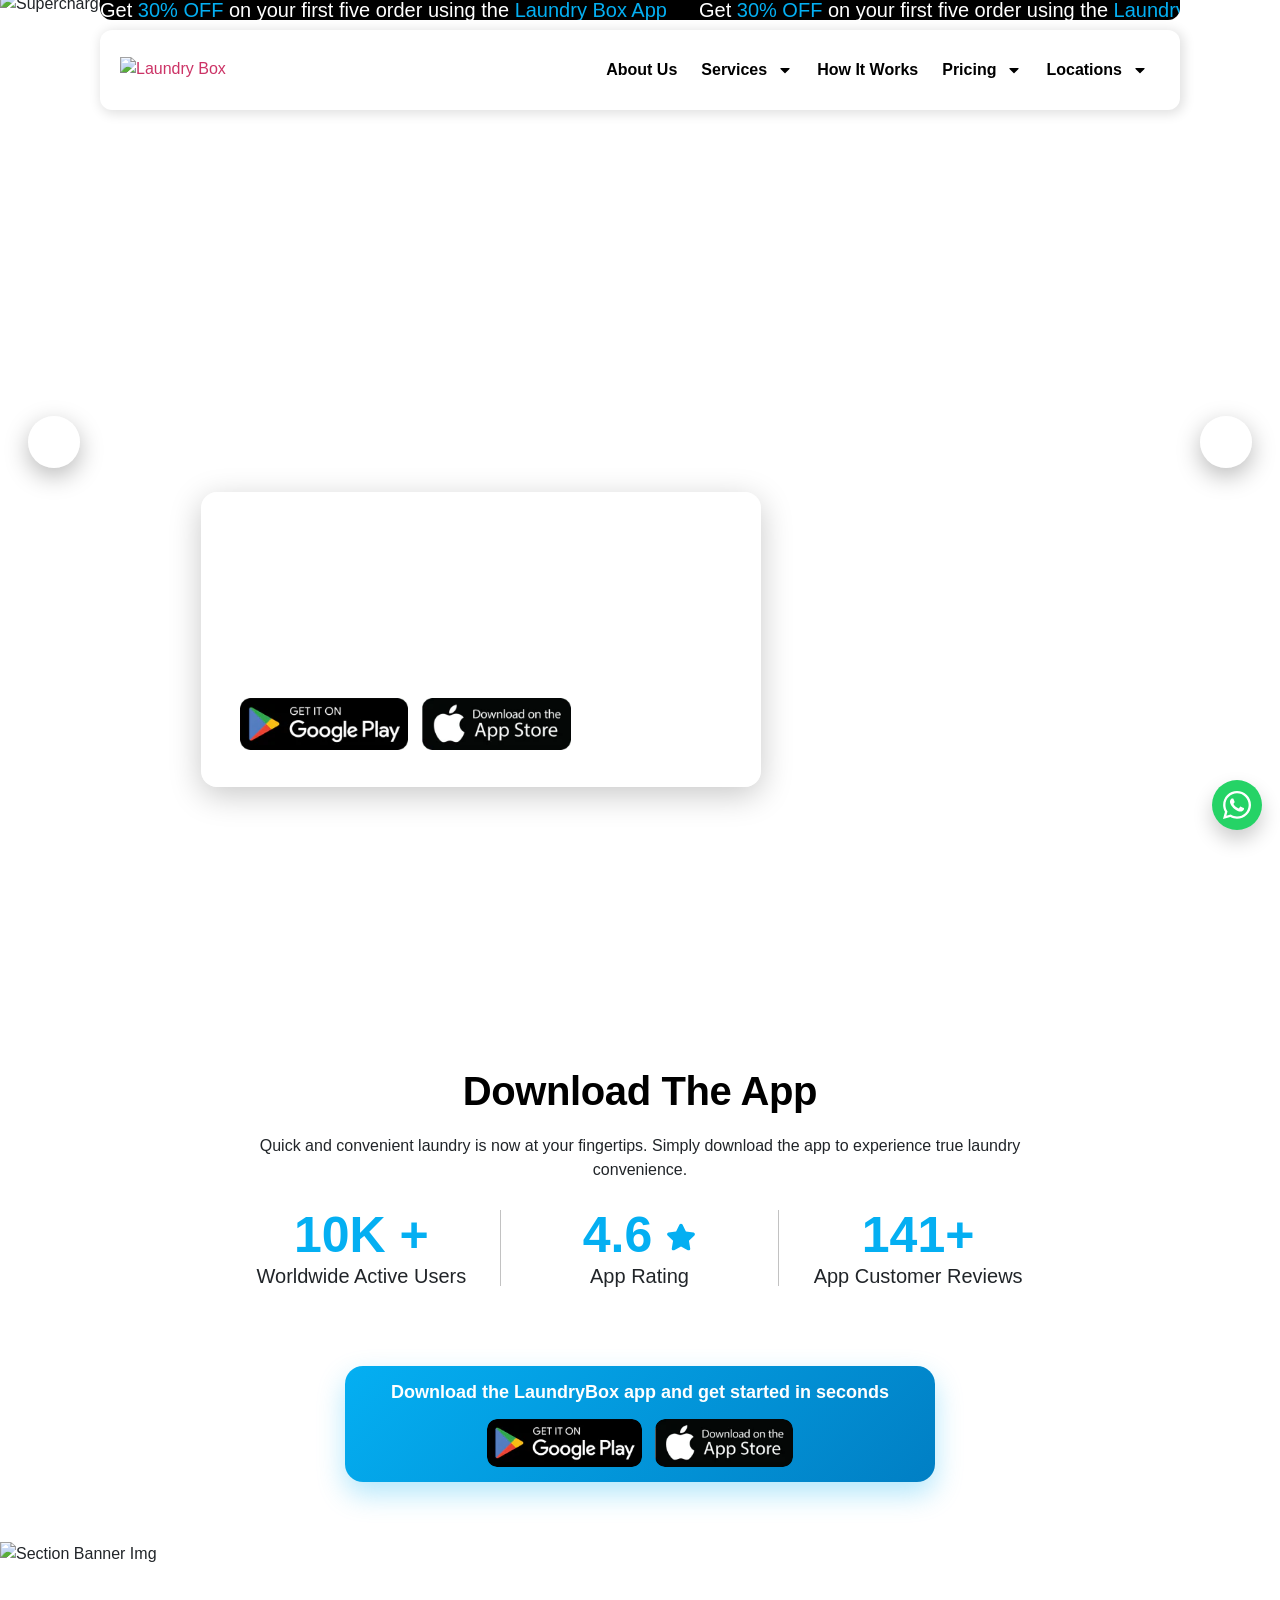
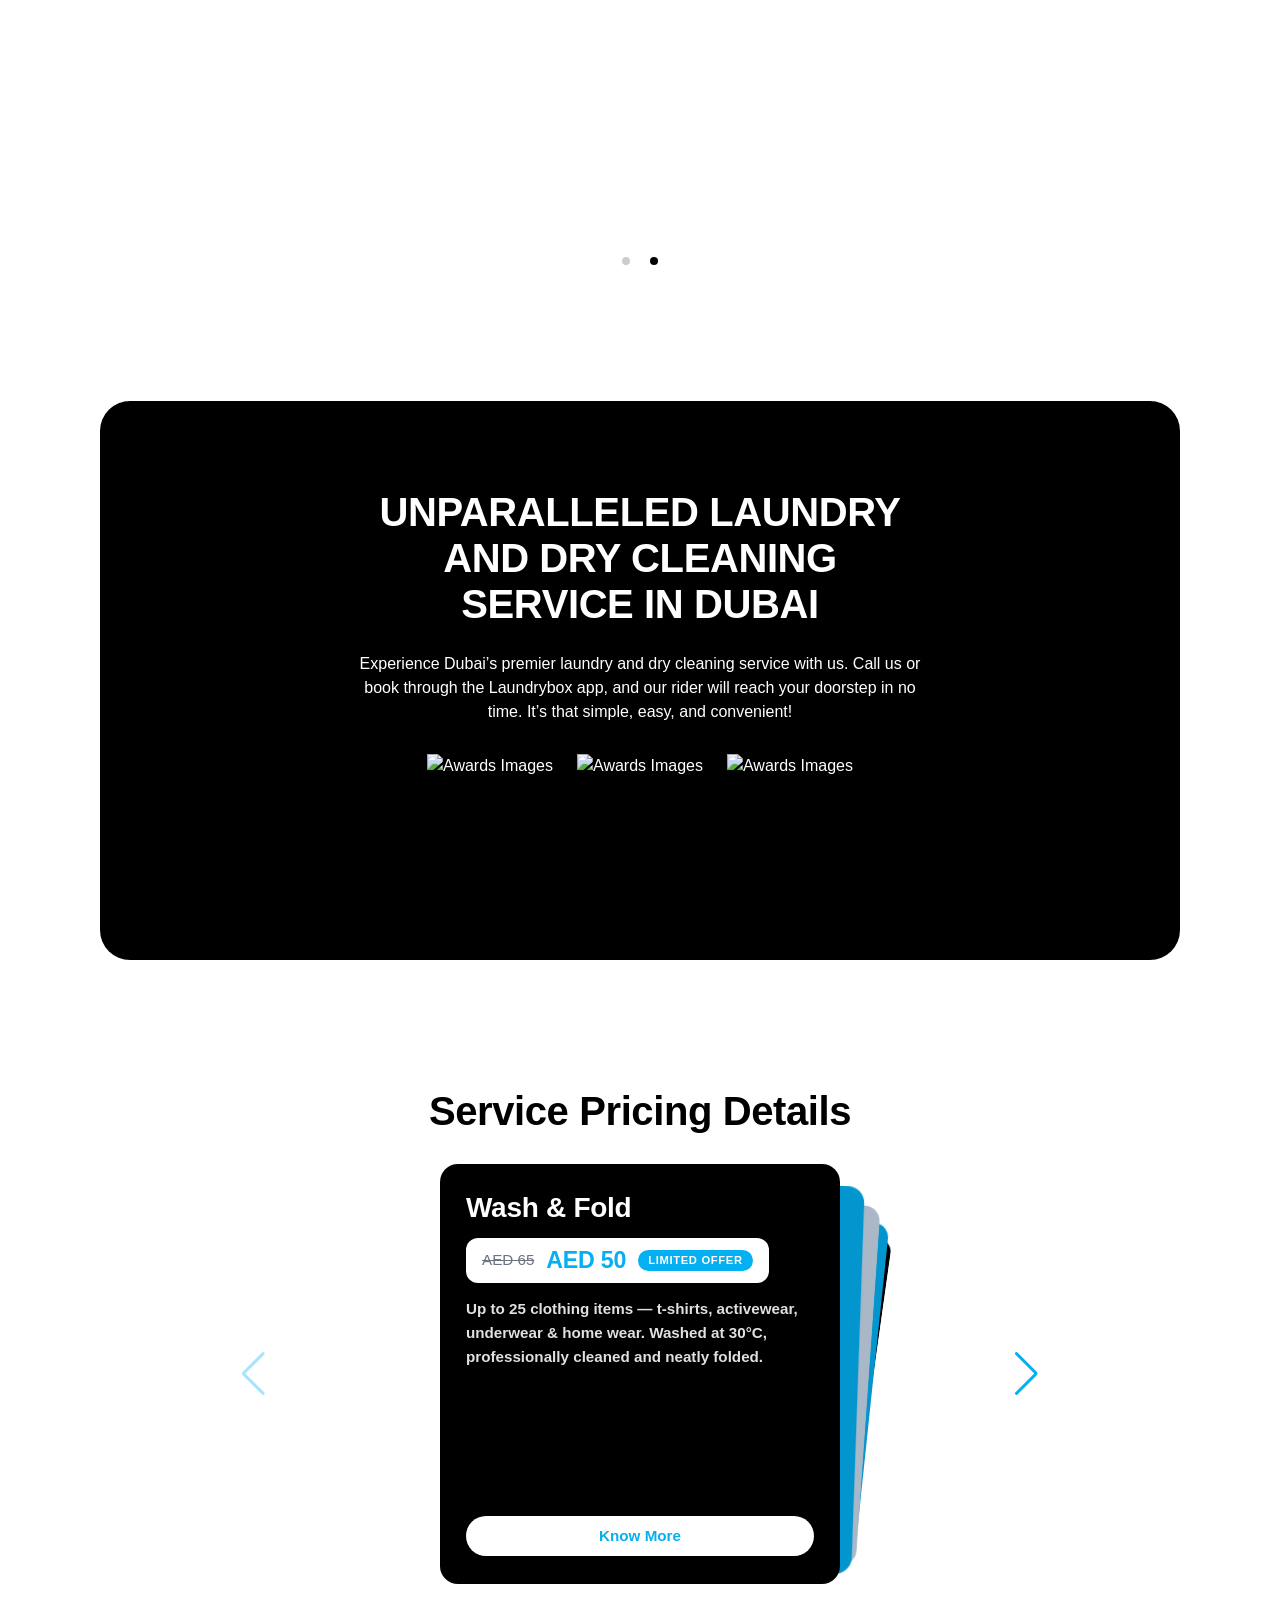
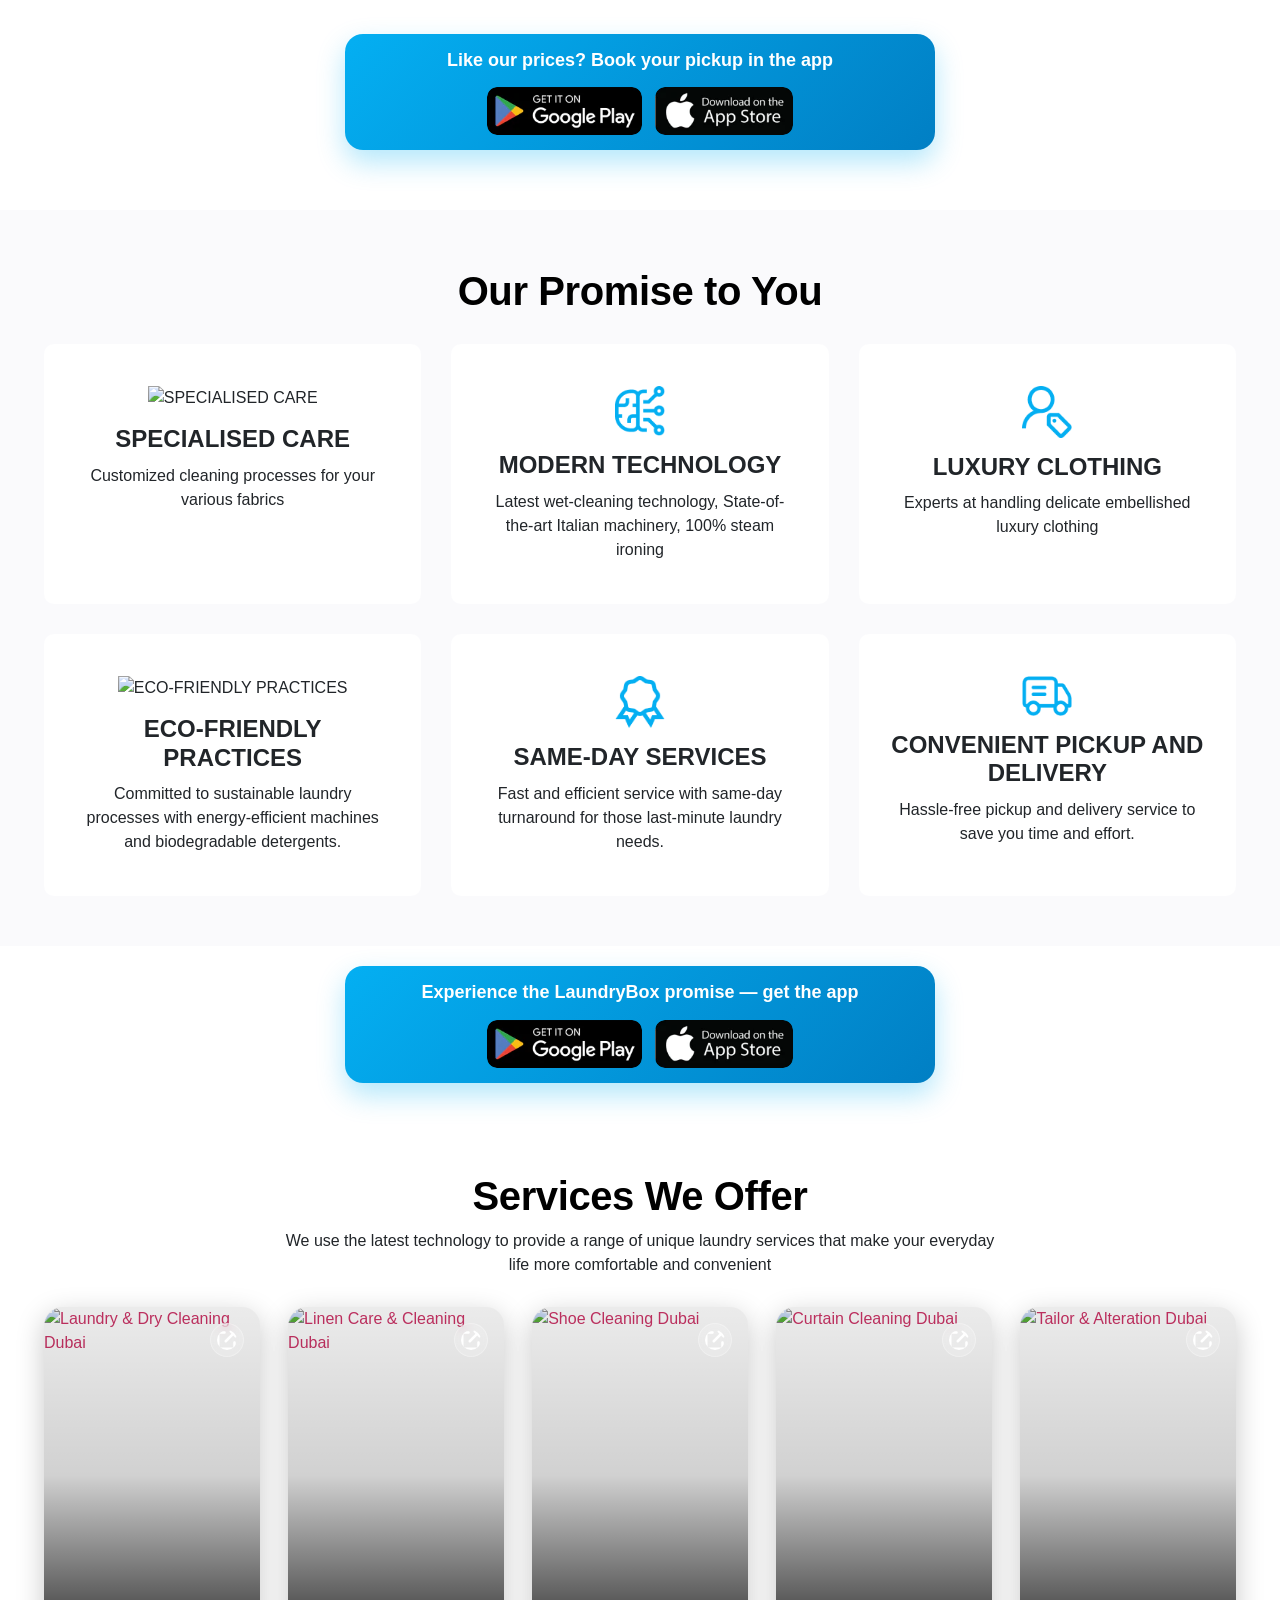
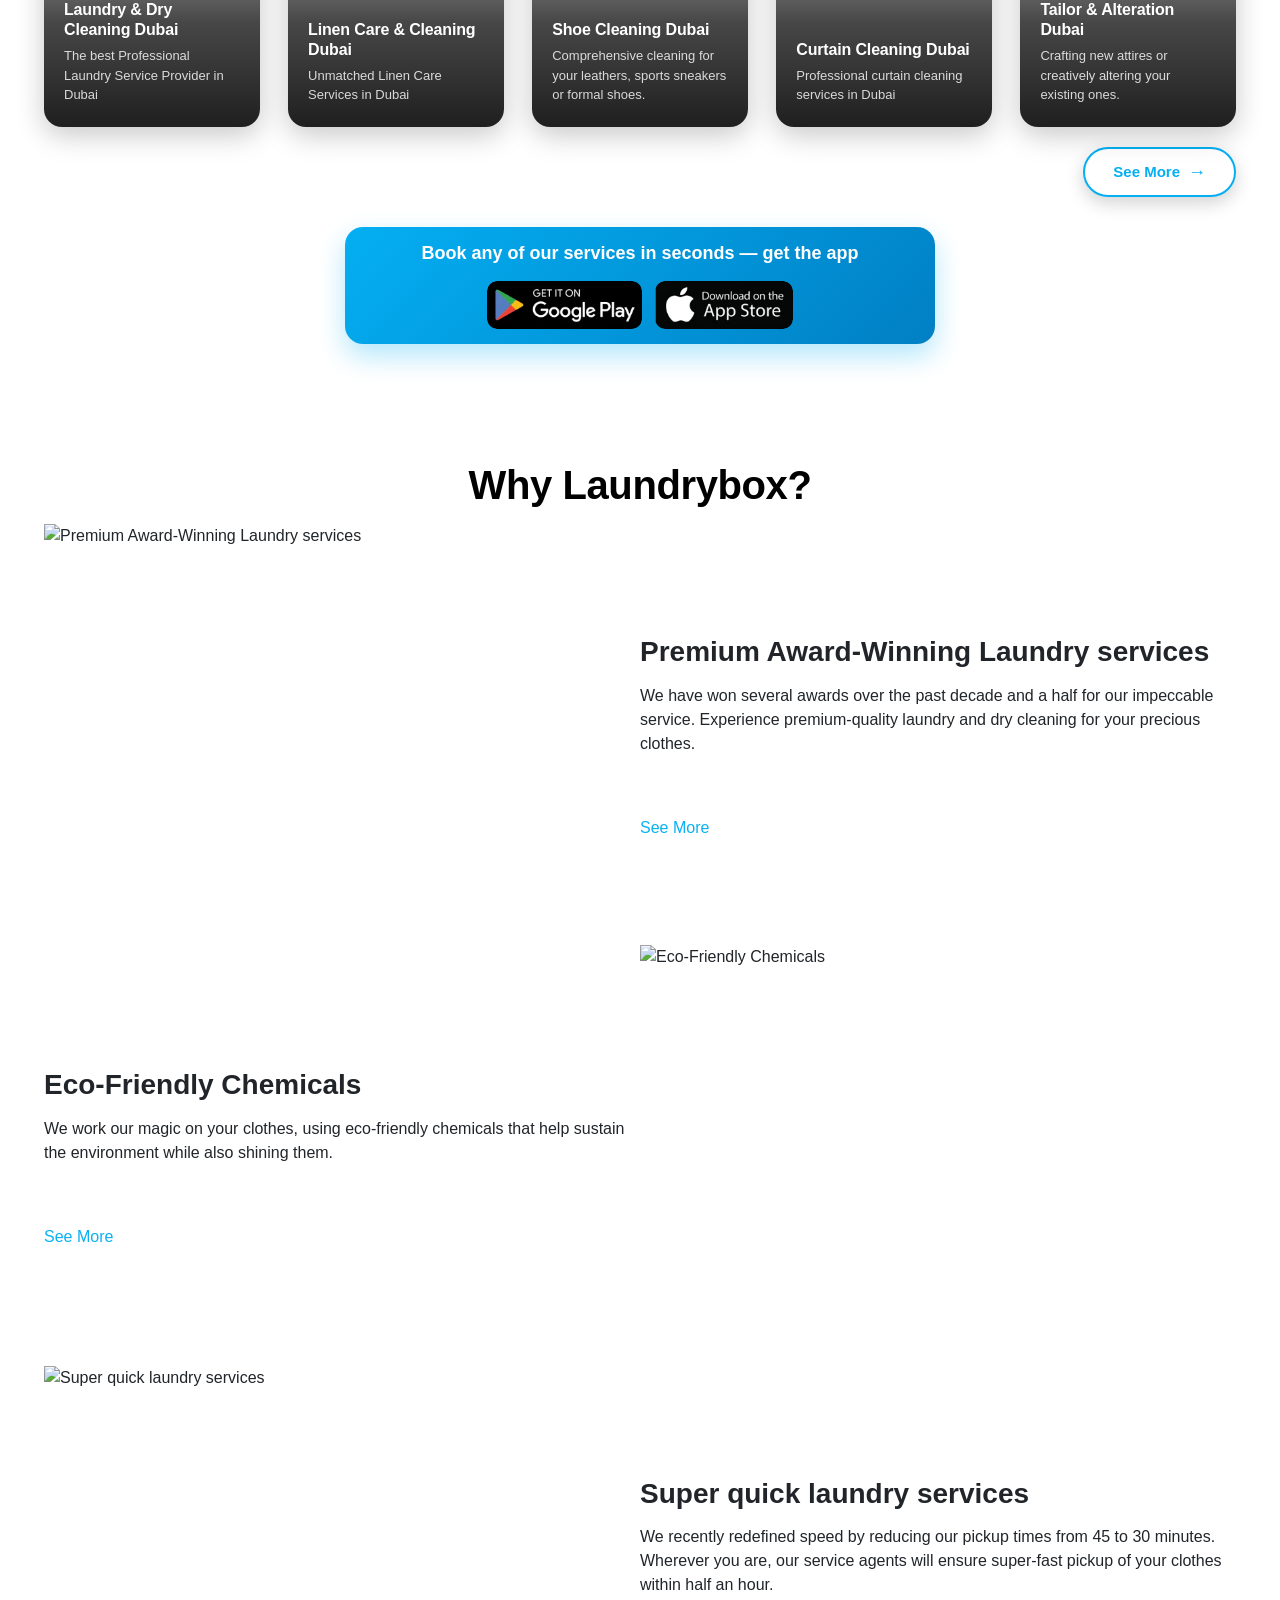
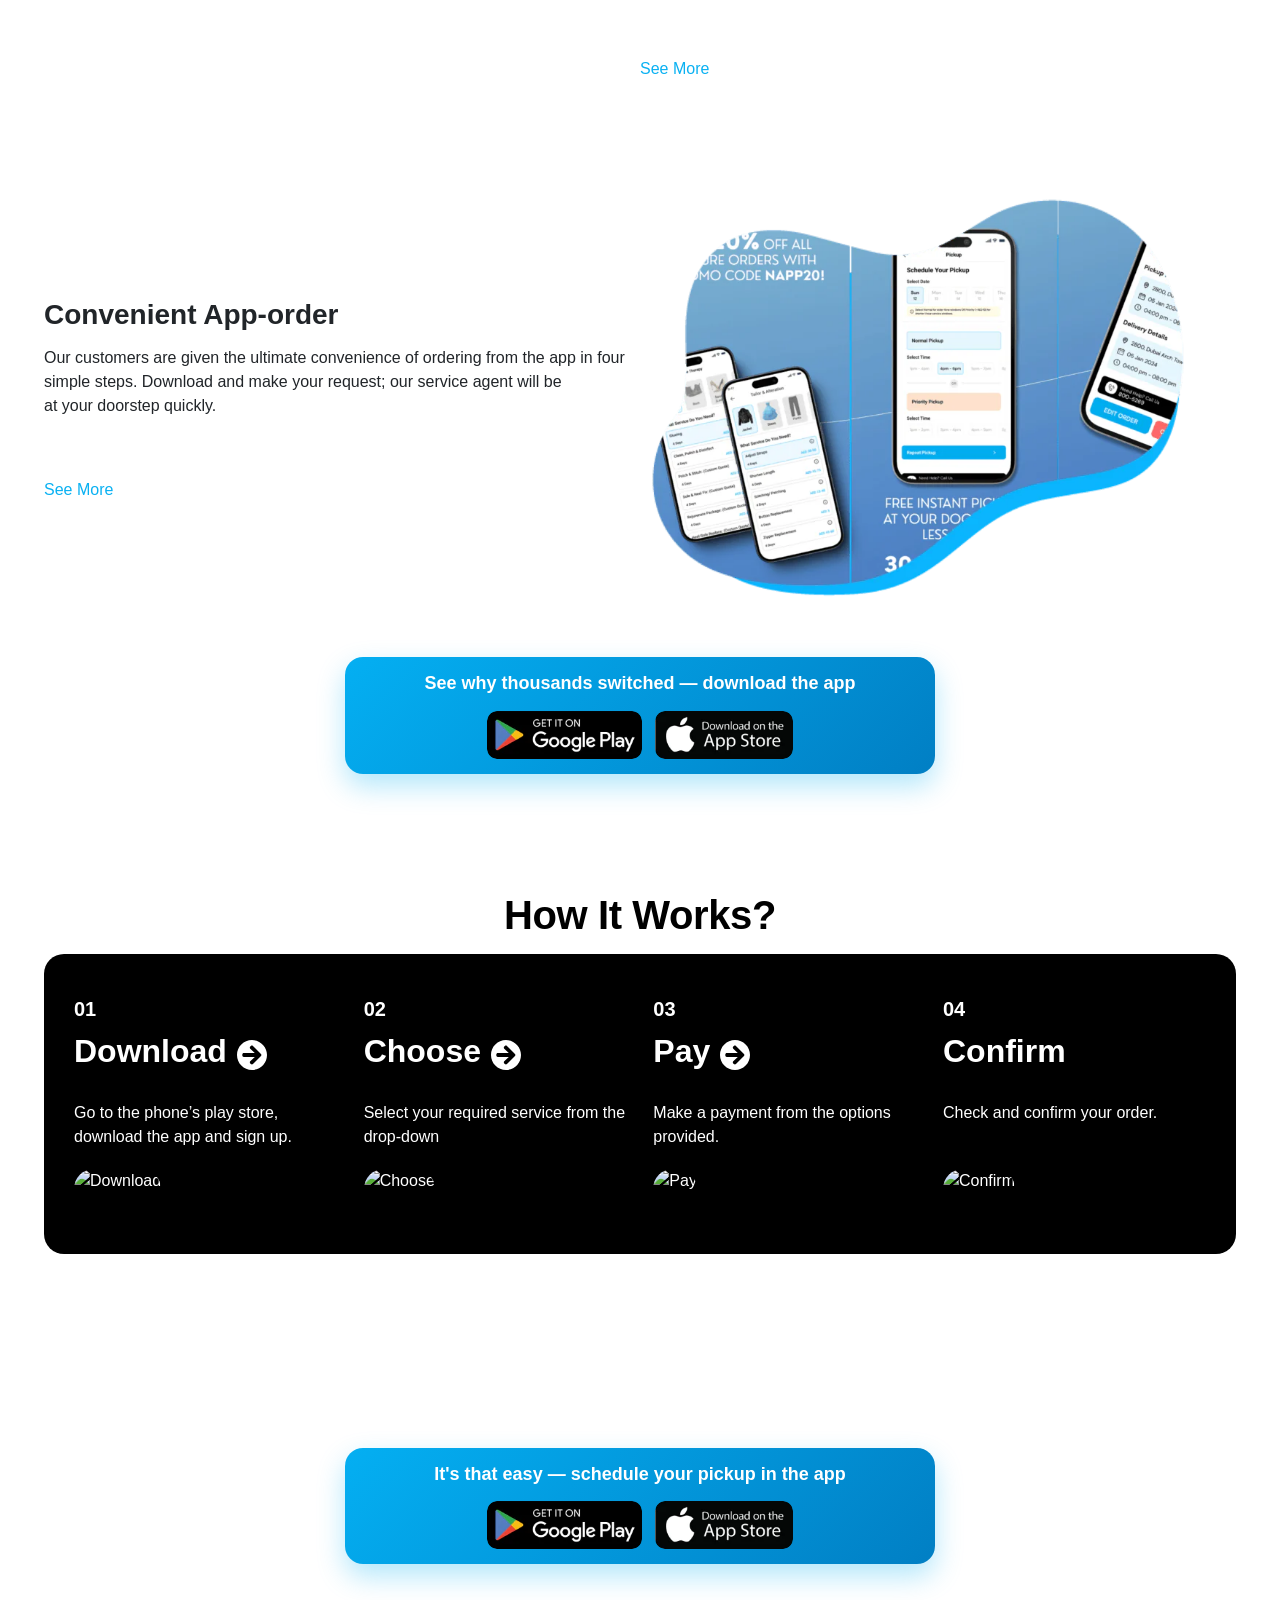
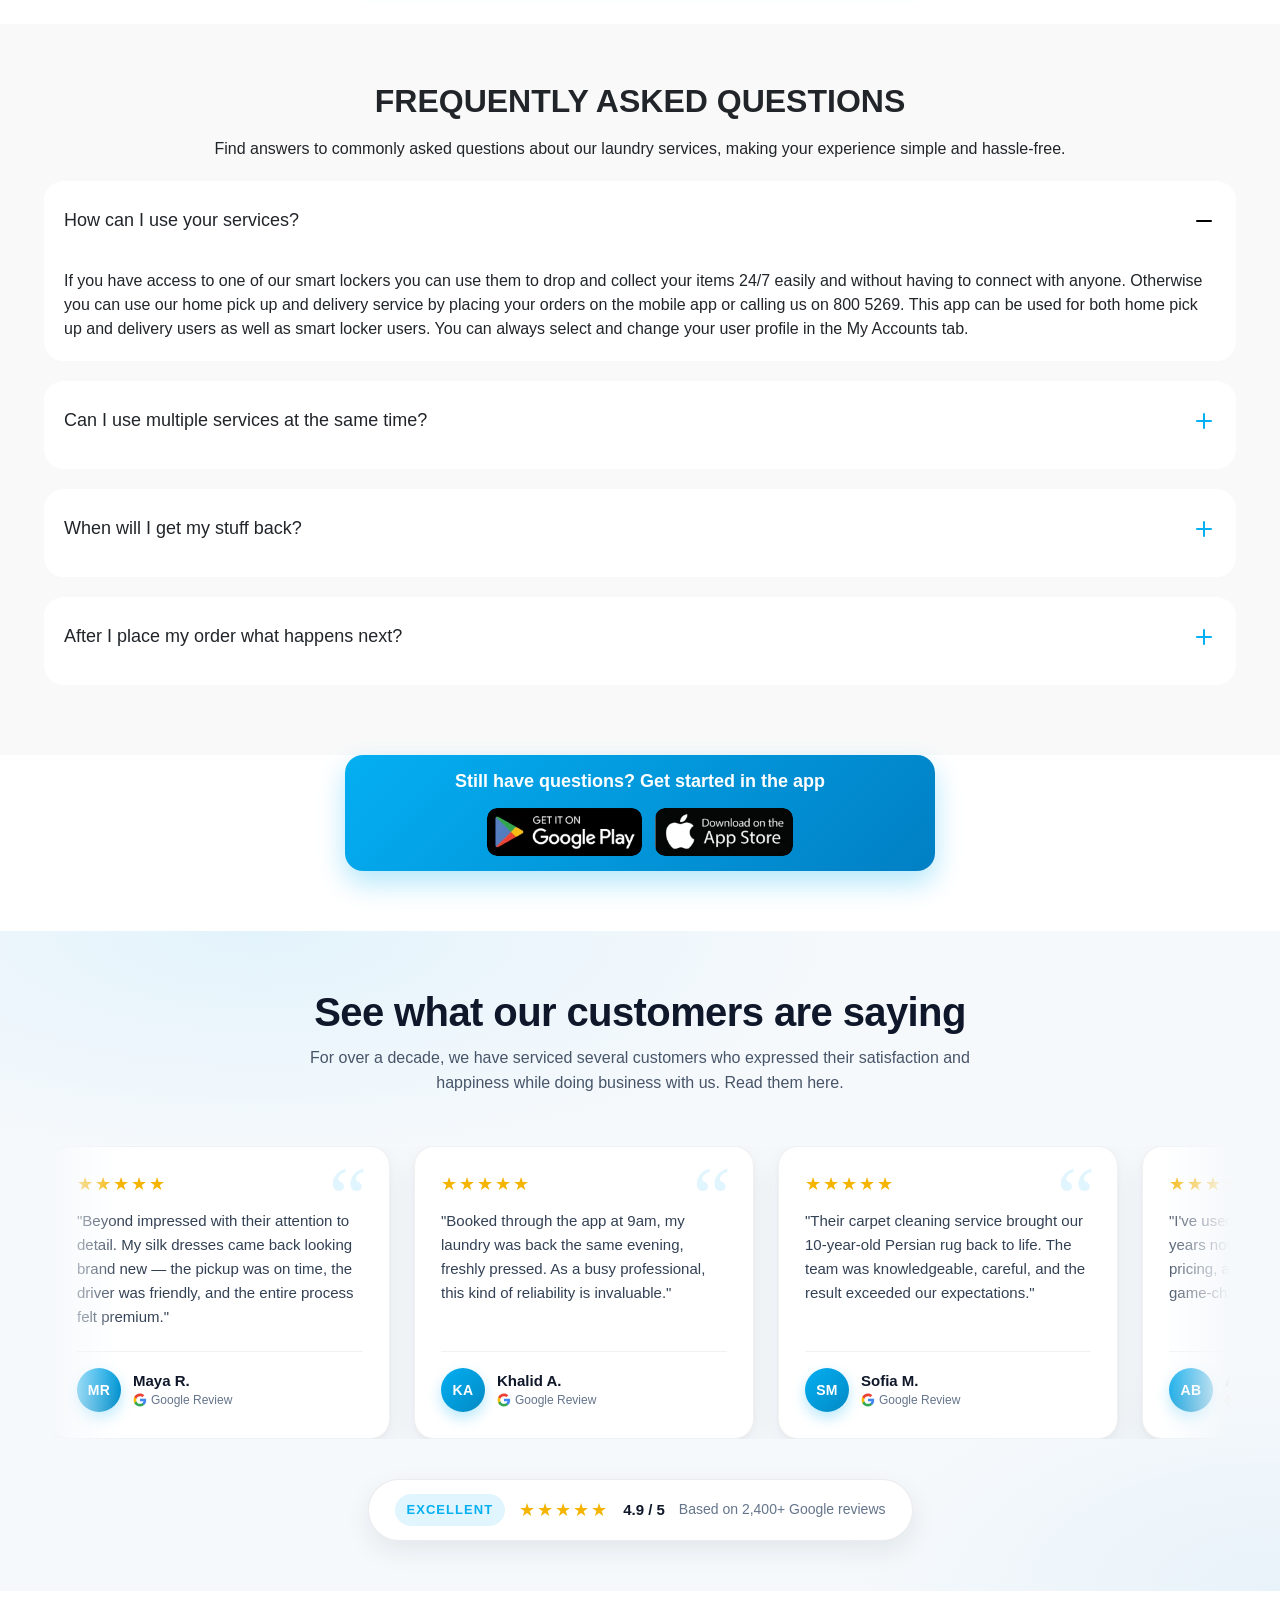
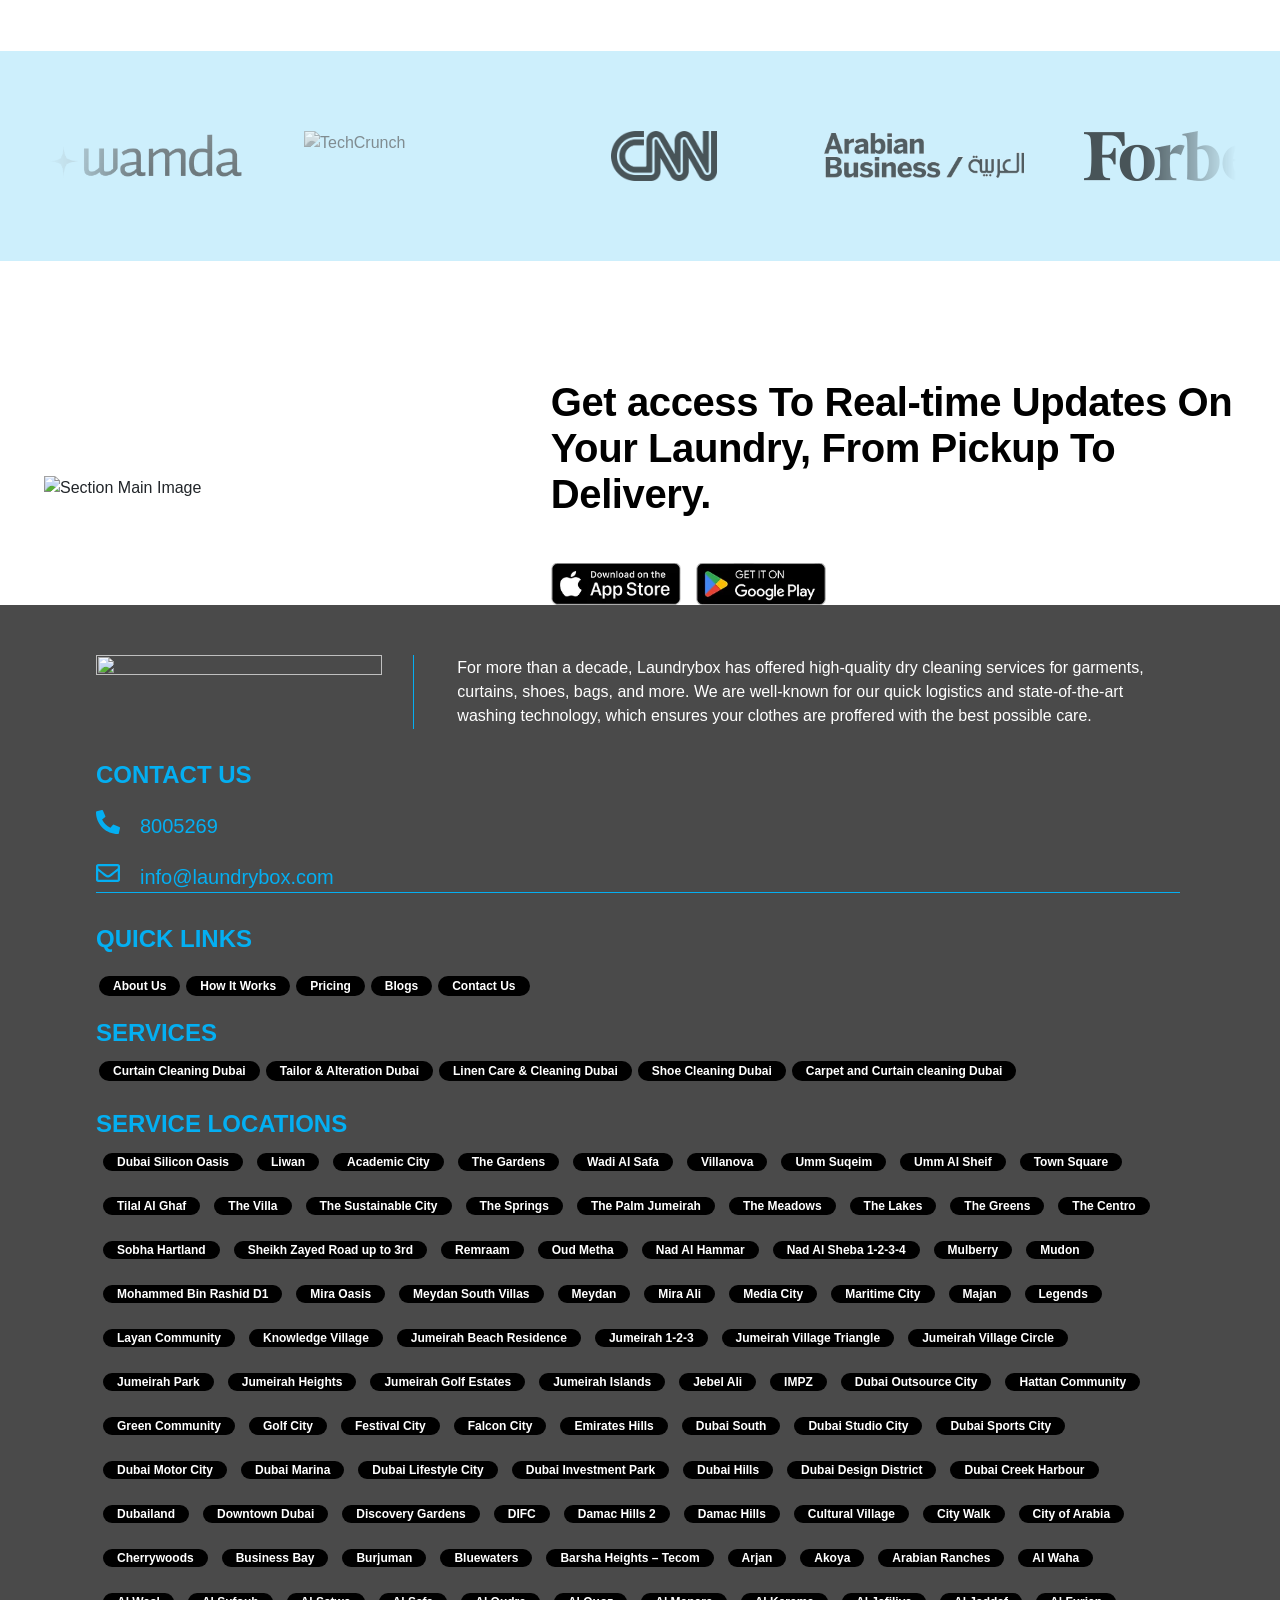
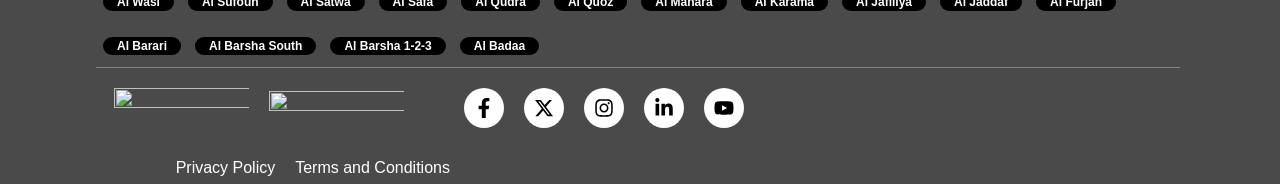
==== commit 17533b10: "Add files via upload" ====
--- a/index.html
+++ b/index.html
@@ -33,6 +33,8 @@
 	<link data-optimized="2" rel="stylesheet"
 		href="./Home Test - Laundry Box_files/7a26869b9b00d064efcb7924054f7160.css">
 	<script src="./Home Test - Laundry Box_files/jquery.min.js.download" id="jquery-core-js"></script>
+	<link rel="stylesheet" href="./Home Test - Laundry Box_files/slick.css">
+	<script src="./Home Test - Laundry Box_files/slick.min.js"></script>
 	<meta name="ti-site-data"
 		content="eyJyIjoiMTowITc6MCEzMDoxIiwibyI6Imh0dHBzOlwvXC93d3cubGF1bmRyeWJveC5jb20/dGktb25saW5lLXVzZXJzLWdvb2dsZT0xJmFtcDtwPSUyRmhvbWUtdGVzdCZhbXA7X3dwbm9uY2U9NjBjNDI4Y2Q3MCJ9">
 	<meta name="generator"
@@ -542,36 +544,24 @@
 	class="wp-singular page-template page-template-page-home-clean-template page-template-page-home-clean-template-php page page-id-7317 wp-custom-logo wp-embed-responsive wp-theme-hello-elementor wp-child-theme-hello-elementor-child hello-elementor-default elementor-default elementor-kit-6 e--ua-blink e--ua-opera e--ua-webkit"
 	data-elementor-device-mode="desktop">
 	<style>
-		/* ── Hero slider: smooth fade, no flash ── */
+		/* ════════════════════════════════════════════════════════════
+		   HERO SLIDER — built from scratch
+		   • Slick runs in slide mode (fade:false): background images
+		     slide horizontally, one in view, no flash/overlap.
+		   • A single stationary card (heading + paragraph + the two
+		     app-store buttons) is overlaid on the slider and does NOT
+		     move; only its text swaps per slide.
+		   ════════════════════════════════════════════════════════════ */
 
-		/* Backdrop must be transparent (we handle the flash via the
-		   companion script below — see "Hero slider cross-fade fix"
-		   near the bottom of <body>). The script pins the outgoing
-		   slide at opacity 1 during the incoming slide's fade-in, so
-		   only the two relevant slides are ever visible and no
-		   backdrop ever shows through. */
-		.HeroNewSection,
-		.HeroSlider,
+		/* Section anchors the absolutely-positioned card. Slick's own
+		   layout (slide widths/track transform) is left UNTOUCHED so
+		   the slider keeps working — we only set heights. */
+		.HeroNewSection {
+			position: relative !important;
+		}
 		.HeroSlider .slick-list,
-		.HeroSlider .slick-track {
-			background-color: transparent !important;
-		}
-
-		/* Slick fade mode already sets opacity on each slide via inline style.
-		   We only need to:
-		   1. Make the list/track tall enough so it doesn't collapse
-		   2. Smooth the opacity transition
-		   3. Keep the active slide on top */
-		.HeroSlider .slick-list {
-			overflow: hidden !important;
-			height: 100vh !important;
-		}
-		.HeroSlider .slick-track {
-			height: 100vh !important;
-		}
-		.HeroSlider .slick-slide {
-			height: 100vh !important;
-		}
+		.HeroSlider .slick-track,
+		.HeroSlider .slick-slide,
 		.HeroSlider .sliderIn {
 			height: 100vh !important;
 		}
@@ -580,30 +570,139 @@
 			width: 100% !important;
 			object-fit: cover !important;
 		}
-
-		/* Left-align the heroInner card */
-		.heroSliderContent .container > .row {
-			justify-content: flex-start !important;
-		}
-		.HeroNewSection .heroInner,
-		.HeroSlider .heroInner {
-			margin-left: 0 !important;
-			margin-right: auto !important;
+		/* Hide the original per-slide card markup — only images slide */
+		.HeroSlider.heroFixedCardActive .heroSliderContent {
+			display: none !important;
 		}
 
-		.appCta {
+		/* ── Stationary card overlay (sibling of the slider) ── */
+		.HeroNewSection .heroCard {
+			position: absolute;
+			top: 500px;
+			left: 201px;
+			z-index: 10;
 			display: flex;
+			align-items: flex-start;
+			justify-content: flex-start;
+			box-sizing: border-box;
+			pointer-events: none;        /* arrows/sides stay usable */
+		}
+		.HeroNewSection .heroCardBox {
+			pointer-events: auto;        /* card stays interactive */
+			box-sizing: border-box;
+			width: 100%;
+			max-width: 560px;
+			color: #fff;
+			background: rgba(255, 255, 255, 0.14);
+			border: 1px solid rgba(255, 255, 255, 0.30);
+			border-radius: 16px;
+			box-shadow: 0 8px 32px rgba(0, 0, 0, 0.22);
+			-webkit-backdrop-filter: blur(6px);
+			backdrop-filter: blur(6px);
+			padding: 36px 38px;
+		}
+		/* Title, text and buttons fade together as one unit so nothing
+		   flickers independently during the per-slide text swap. */
+		.HeroNewSection .heroCardTitle,
+		.HeroNewSection .heroCardText,
+		.HeroNewSection .heroCardBtns {
+			transition: opacity 200ms ease;
+		}
+		.HeroNewSection .heroCardBox.isSwapping .heroCardTitle,
+		.HeroNewSection .heroCardBox.isSwapping .heroCardText,
+		.HeroNewSection .heroCardBox.isSwapping .heroCardBtns {
+			opacity: 0;
+		}
+		.HeroNewSection .heroCardTitle {
+			margin: 0 0 16px;
+			font-size: 30px;
+			line-height: 1.2;
+			font-weight: 700;
+			color: #fff;
+			/* Reserve two lines so the card height stays consistent
+			   between slides, but never truncate: the full title is
+			   always shown (it wraps to a 2nd/3rd line if needed). */
+			min-height: 2.4em;          /* 2 lines × line-height */
+			text-wrap: balance;
+			overflow-wrap: anywhere;
+		}
+		.HeroNewSection .heroCardText {
+			margin: 0 0 28px;
+			font-size: 17px;
+			line-height: 1.55;
+			color: rgba(255, 255, 255, 0.92);
+		}
+		.HeroNewSection .heroCardBtns {
+			display: flex;
+			flex-wrap: wrap;
 			align-items: center;
-			justify-content: center;
-			gap: 16px;
-			padding: 12px 20px;
+			gap: 14px;
 		}
-
-		.appCtaStoreImg {
-			height: 44px;
+		.HeroNewSection .heroCardBtn {
+			display: inline-block;
+			line-height: 0;
+		}
+		.HeroNewSection .heroCardBtn img {
+			height: 52px;
 			width: auto;
 			display: block;
 		}
+
+		/* ── Mobile / tablet ──
+		   Reset the fixed desktop top/left offsets back to a
+		   full-width, bottom-anchored overlay so the card stays
+		   on-screen and centered on phones. */
+		@media only screen and (max-width: 820px) {
+			.HeroNewSection .heroCard {
+				top: auto;
+				left: 0;
+				bottom: 0;
+				width: 100%;
+				height: auto;
+				align-items: flex-end;
+				justify-content: center;
+				padding: 0 16px 56px;
+			}
+			.HeroNewSection .heroCardBox {
+				max-width: 100%;
+				padding: 24px 22px;
+				text-align: center;
+			}
+			.HeroNewSection .heroCardTitle {
+				font-size: 21px;
+				margin-bottom: 12px;
+			}
+			.HeroNewSection .heroCardText {
+				font-size: 15px;
+				margin-bottom: 20px;
+			}
+			.HeroNewSection .heroCardBtns {
+				justify-content: center;
+				gap: 12px;
+			}
+			.HeroNewSection .heroCardBtn img {
+				height: 46px;
+			}
+		}
+		@media only screen and (max-width: 420px) {
+			.HeroNewSection .heroCardTitle {
+				font-size: 19px;
+			}
+			.HeroNewSection .heroCardBtns {
+				flex-direction: row;
+				flex-wrap: nowrap;
+				justify-content: center;
+				align-items: center;
+				gap: 10px;
+			}
+			.HeroNewSection .heroCardBtn img {
+				height: 40px;
+			}
+		}
+
+		/* App download CTA styling lives in custom-styles.css
+		   (.appCta) — it loads after this block, so keeping a copy
+		   here would just be overridden. Single source of truth. */
 
 		/* ── Service cards complete redesign ── */
 		.ServiceSection .card {
@@ -758,139 +857,13 @@
 			padding-bottom: 30px !important;
 		}
 
-		/* ── Mobile hero button row ── */
+		/* Hero slider keeps full viewport height on mobile too */
 		@media only screen and (max-width: 820px) {
-			/* Hero card */
-			.heroInner {
-				padding: 22px 20px 20px !important;
-				max-width: 92% !important;
-				width: 92% !important;
-				flex: 0 0 92% !important;
-				margin-bottom: 60px !important;
-				margin-left: 12px !important;
-				margin-right: 12px !important;
-				box-sizing: border-box !important;
-			}
 			.HeroSlider .slick-list,
 			.HeroSlider .slick-track,
 			.HeroSlider .slick-slide,
 			.HeroSlider .sliderIn {
 				height: 100vh !important;
-			}
-			/* Push card to bottom of slide */
-			.heroSliderContent {
-				display: flex !important;
-				align-items: flex-end !important;
-				padding-bottom: 0 !important;
-			}
-			.heroSliderContent .container {
-				padding-bottom: 0 !important;
-			}
-			.heroSliderContent .row {
-				padding-top: 0 !important;
-				align-items: flex-end !important;
-				min-height: 100vh !important;
-				padding-bottom: 0 !important;
-			}
-			.heroInner h1 {
-				font-size: 21px !important;
-				line-height: 1.25 !important;
-				margin-bottom: 10px !important;
-			}
-			.heroInner p {
-				font-size: 13px !important;
-				line-height: 1.55 !important;
-				margin-bottom: 0 !important;
-			}
-			/* ── Hero CTA buttons — CSS GRID (unbreakable) ── */
-			.topsocialIcons {
-				display: grid !important;
-				grid-template-columns: 1fr 1fr !important;
-				grid-template-rows: auto auto !important;
-				gap: 10px !important;
-				margin-top: 18px !important;
-				width: 100% !important;
-				flex-wrap: unset !important;
-			}
-			/* First badge = column 1, row 1 */
-			.topsocialIcons > a:not(.checkPricingBtn):nth-of-type(1) {
-				grid-column: 1 !important;
-				grid-row: 1 !important;
-			}
-			/* Second badge = column 2, row 1 */
-			.topsocialIcons > a:not(.checkPricingBtn):nth-of-type(2) {
-				grid-column: 2 !important;
-				grid-row: 1 !important;
-			}
-			/* Check Pricing = span both columns, row 2 */
-			.topsocialIcons > .checkPricingBtn {
-				grid-column: 1 / -1 !important;
-				grid-row: 2 !important;
-			}
-			.topsocialIcons > a {
-				display: flex !important;
-				align-items: center !important;
-				justify-content: center !important;
-				height: 78px !important;
-				width: 100% !important;
-				min-width: 0 !important;
-				max-width: 100% !important;
-				overflow: hidden !important;
-				border-radius: 14px !important;
-				margin: 0 !important;
-				padding: 0 !important;
-			}
-			.topsocialIcons > a:not(.checkPricingBtn) {
-				background: transparent !important;
-				border: none !important;
-				padding: 0 !important;
-			}
-			.topsocialIcons > a:not(.checkPricingBtn) img {
-				width: auto !important;
-				height: 100% !important;
-				min-width: 100% !important;
-				max-width: none !important;
-				object-fit: contain !important;
-				object-position: center !important;
-				display: block !important;
-				margin: 0 !important;
-				border-radius: 0 !important;
-				transform: scale(1.4) !important;
-				transform-origin: center !important;
-			}
-			.checkPricingBtn {
-				font-size: 16px !important;
-				font-weight: 700 !important;
-				gap: 8px !important;
-				white-space: nowrap !important;
-				padding: 0 16px !important;
-			}
-		}
-		@media only screen and (max-width: 480px) {
-			.heroInner {
-				padding: 18px 16px 16px !important;
-				max-width: 94% !important;
-				width: 94% !important;
-				flex: 0 0 94% !important;
-				margin-left: 10px !important;
-				margin-right: 10px !important;
-				margin-bottom: 56px !important;
-			}
-			.heroInner h1 {
-				font-size: 19px !important;
-			}
-			.heroInner p {
-				font-size: 12px !important;
-			}
-			.topsocialIcons > a {
-				height: 70px !important;
-			}
-			.checkPricingBtn {
-				font-size: 14px !important;
-			}
-			.checkPricingBtn {
-				height: 40px !important;
-				font-size: 13px !important;
 			}
 		}
 
@@ -1959,7 +1932,7 @@
 											<div class="container">
 												<div class="row align-items-end h-100">
 													<div class="row-sixty heroInner">
-														<h1 class="mb-20">Premium Dry Cleaning, Every Occasion</h1>
+														<h1 class="mb-20">Professional Care for Every Outfit</h1>
 														<p>Fabric-safe care with crisp, elegant finishing — confident
 															results, every single time.</p>
 														<div class="d-flex mt-30 topsocialIcons">
@@ -2386,7 +2359,6 @@
 					</div>
 				</section>
 			</div>
-			<div class="section-separator" aria-hidden="true"></div>
 			<div class="lazyblock-home-app-section-Z1hhsYL wp-block-lazyblock-home-app-section">
 				<section class="appSection com60">
 					<div class="container">
@@ -2428,7 +2400,7 @@
 					</div>
 				</section>
 			</div>
-			<div class="appCta"><a href="https://apps.apple.com/ae/app/laundrybox-dubai/id1274441896" target="_blank"
+			<div class="appCta" data-cta="Download the LaundryBox app and get started in seconds"><a href="https://apps.apple.com/ae/app/laundrybox-dubai/id1274441896" target="_blank"
 					rel="noopener" aria-label="App Store"><img decoding="async" class="appCtaStoreImg"
 						src="./Home Test - Laundry Box_files/google-play.webp"
 						data-src="https://www.laundrybox.com/wp-content/uploads/2026/04/google-play.webp"
@@ -2737,7 +2709,7 @@
 					</div>
 				</section>
 			</div>
-			<div class="appCta"><a href="https://apps.apple.com/ae/app/laundrybox-dubai/id1274441896" target="_blank"
+			<div class="appCta" data-cta="Like our prices? Book your pickup in the app"><a href="https://apps.apple.com/ae/app/laundrybox-dubai/id1274441896" target="_blank"
 					rel="noopener" aria-label="App Store"><img decoding="async" class="appCtaStoreImg"
 						src="./Home Test - Laundry Box_files/google-play.webp"
 						data-src="https://www.laundrybox.com/wp-content/uploads/2026/04/google-play.webp"
@@ -2882,7 +2854,7 @@
 					href="https://play.google.com/store/apps/details?id=net.mybox.android" target="_blank"
 					rel="noreferrer noopener"> </a><a href="tel:8005269" target="_blank" rel="noreferrer noopener"></a>
 			</p>
-			<div class="appCta"><a href="https://apps.apple.com/ae/app/laundrybox-dubai/id1274441896" target="_blank"
+			<div class="appCta" data-cta="Experience the LaundryBox promise &mdash; get the app"><a href="https://apps.apple.com/ae/app/laundrybox-dubai/id1274441896" target="_blank"
 					rel="noopener" aria-label="App Store"><img decoding="async" class="appCtaStoreImg"
 						src="./Home Test - Laundry Box_files/google-play.webp"
 						data-src="https://www.laundrybox.com/wp-content/uploads/2026/04/google-play.webp"
@@ -2942,7 +2914,7 @@
 									<svg class="cardArrow" xmlns="http://www.w3.org/2000/svg" aria-hidden="true"
 										viewBox="0 0 512 512">
 										<path
-											d="M8 256C8 119 119 8 256 8s248 111 248 248-111 248-248 248S8 393 8 256m143.6 28.9 72.4-75.5V392c0 13.3 10.7 24 24 24h16c13.3 0 24-10.7 24-24V209.4l72.4 75.5c9.3 9.7 24.8 9.9 34.3.4l10.9-11c9.4-9.4 9.4-24.6 0-33.9L273 107.7c-9.4-9.4-24.6-9.4-33.9 0L106.3 240.4c-9.4 9.4-9.4 24.6 0 33.9l10.9 11c9.6 9.5 25.1 9.3 34.4-.4">
+											d="M352 0c-12.9 0-24.6 7.8-29.6 19.8s-2.2 25.7 6.9 34.9L370.7 96 201.4 265.4c-12.5 12.5-12.5 32.8 0 45.3s32.8 12.5 45.3 0L416 141.3l41.4 41.4c9.2 9.2 22.9 11.9 34.9 6.9s19.8-16.6 19.8-29.6V32c0-17.7-14.3-32-32-32H352zM80 32C35.8 32 0 67.8 0 112V432c0 44.2 35.8 80 80 80H400c44.2 0 80-35.8 80-80V320c0-17.7-14.3-32-32-32s-32 14.3-32 32V432c0 8.8-7.2 16-16 16H80c-8.8 0-16-7.2-16-16V112c0-8.8 7.2-16 16-16H192c17.7 0 32-14.3 32-32s-14.3-32-32-32H80z">
 										</path>
 									</svg>
 								</a>
@@ -2985,7 +2957,7 @@
 									<svg class="cardArrow" xmlns="http://www.w3.org/2000/svg" aria-hidden="true"
 										viewBox="0 0 512 512">
 										<path
-											d="M8 256C8 119 119 8 256 8s248 111 248 248-111 248-248 248S8 393 8 256m143.6 28.9 72.4-75.5V392c0 13.3 10.7 24 24 24h16c13.3 0 24-10.7 24-24V209.4l72.4 75.5c9.3 9.7 24.8 9.9 34.3.4l10.9-11c9.4-9.4 9.4-24.6 0-33.9L273 107.7c-9.4-9.4-24.6-9.4-33.9 0L106.3 240.4c-9.4 9.4-9.4 24.6 0 33.9l10.9 11c9.6 9.5 25.1 9.3 34.4-.4">
+											d="M352 0c-12.9 0-24.6 7.8-29.6 19.8s-2.2 25.7 6.9 34.9L370.7 96 201.4 265.4c-12.5 12.5-12.5 32.8 0 45.3s32.8 12.5 45.3 0L416 141.3l41.4 41.4c9.2 9.2 22.9 11.9 34.9 6.9s19.8-16.6 19.8-29.6V32c0-17.7-14.3-32-32-32H352zM80 32C35.8 32 0 67.8 0 112V432c0 44.2 35.8 80 80 80H400c44.2 0 80-35.8 80-80V320c0-17.7-14.3-32-32-32s-32 14.3-32 32V432c0 8.8-7.2 16-16 16H80c-8.8 0-16-7.2-16-16V112c0-8.8 7.2-16 16-16H192c17.7 0 32-14.3 32-32s-14.3-32-32-32H80z">
 										</path>
 									</svg>
 								</a>
@@ -3028,7 +3000,7 @@
 									<svg class="cardArrow" xmlns="http://www.w3.org/2000/svg" aria-hidden="true"
 										viewBox="0 0 512 512">
 										<path
-											d="M8 256C8 119 119 8 256 8s248 111 248 248-111 248-248 248S8 393 8 256m143.6 28.9 72.4-75.5V392c0 13.3 10.7 24 24 24h16c13.3 0 24-10.7 24-24V209.4l72.4 75.5c9.3 9.7 24.8 9.9 34.3.4l10.9-11c9.4-9.4 9.4-24.6 0-33.9L273 107.7c-9.4-9.4-24.6-9.4-33.9 0L106.3 240.4c-9.4 9.4-9.4 24.6 0 33.9l10.9 11c9.6 9.5 25.1 9.3 34.4-.4">
+											d="M352 0c-12.9 0-24.6 7.8-29.6 19.8s-2.2 25.7 6.9 34.9L370.7 96 201.4 265.4c-12.5 12.5-12.5 32.8 0 45.3s32.8 12.5 45.3 0L416 141.3l41.4 41.4c9.2 9.2 22.9 11.9 34.9 6.9s19.8-16.6 19.8-29.6V32c0-17.7-14.3-32-32-32H352zM80 32C35.8 32 0 67.8 0 112V432c0 44.2 35.8 80 80 80H400c44.2 0 80-35.8 80-80V320c0-17.7-14.3-32-32-32s-32 14.3-32 32V432c0 8.8-7.2 16-16 16H80c-8.8 0-16-7.2-16-16V112c0-8.8 7.2-16 16-16H192c17.7 0 32-14.3 32-32s-14.3-32-32-32H80z">
 										</path>
 									</svg>
 								</a>
@@ -3070,7 +3042,7 @@
 									<svg class="cardArrow" xmlns="http://www.w3.org/2000/svg" aria-hidden="true"
 										viewBox="0 0 512 512">
 										<path
-											d="M8 256C8 119 119 8 256 8s248 111 248 248-111 248-248 248S8 393 8 256m143.6 28.9 72.4-75.5V392c0 13.3 10.7 24 24 24h16c13.3 0 24-10.7 24-24V209.4l72.4 75.5c9.3 9.7 24.8 9.9 34.3.4l10.9-11c9.4-9.4 9.4-24.6 0-33.9L273 107.7c-9.4-9.4-24.6-9.4-33.9 0L106.3 240.4c-9.4 9.4-9.4 24.6 0 33.9l10.9 11c9.6 9.5 25.1 9.3 34.4-.4">
+											d="M352 0c-12.9 0-24.6 7.8-29.6 19.8s-2.2 25.7 6.9 34.9L370.7 96 201.4 265.4c-12.5 12.5-12.5 32.8 0 45.3s32.8 12.5 45.3 0L416 141.3l41.4 41.4c9.2 9.2 22.9 11.9 34.9 6.9s19.8-16.6 19.8-29.6V32c0-17.7-14.3-32-32-32H352zM80 32C35.8 32 0 67.8 0 112V432c0 44.2 35.8 80 80 80H400c44.2 0 80-35.8 80-80V320c0-17.7-14.3-32-32-32s-32 14.3-32 32V432c0 8.8-7.2 16-16 16H80c-8.8 0-16-7.2-16-16V112c0-8.8 7.2-16 16-16H192c17.7 0 32-14.3 32-32s-14.3-32-32-32H80z">
 										</path>
 									</svg>
 								</a>
@@ -3112,7 +3084,7 @@
 									<svg class="cardArrow" xmlns="http://www.w3.org/2000/svg" aria-hidden="true"
 										viewBox="0 0 512 512">
 										<path
-											d="M8 256C8 119 119 8 256 8s248 111 248 248-111 248-248 248S8 393 8 256m143.6 28.9 72.4-75.5V392c0 13.3 10.7 24 24 24h16c13.3 0 24-10.7 24-24V209.4l72.4 75.5c9.3 9.7 24.8 9.9 34.3.4l10.9-11c9.4-9.4 9.4-24.6 0-33.9L273 107.7c-9.4-9.4-24.6-9.4-33.9 0L106.3 240.4c-9.4 9.4-9.4 24.6 0 33.9l10.9 11c9.6 9.5 25.1 9.3 34.4-.4">
+											d="M352 0c-12.9 0-24.6 7.8-29.6 19.8s-2.2 25.7 6.9 34.9L370.7 96 201.4 265.4c-12.5 12.5-12.5 32.8 0 45.3s32.8 12.5 45.3 0L416 141.3l41.4 41.4c9.2 9.2 22.9 11.9 34.9 6.9s19.8-16.6 19.8-29.6V32c0-17.7-14.3-32-32-32H352zM80 32C35.8 32 0 67.8 0 112V432c0 44.2 35.8 80 80 80H400c44.2 0 80-35.8 80-80V320c0-17.7-14.3-32-32-32s-32 14.3-32 32V432c0 8.8-7.2 16-16 16H80c-8.8 0-16-7.2-16-16V112c0-8.8 7.2-16 16-16H192c17.7 0 32-14.3 32-32s-14.3-32-32-32H80z">
 										</path>
 									</svg>
 								</a>
@@ -3124,7 +3096,7 @@
 					</div>
 				</section>
 			</div>
-			<div class="appCta"><a href="https://apps.apple.com/ae/app/laundrybox-dubai/id1274441896" target="_blank"
+			<div class="appCta" data-cta="Book any of our services in seconds &mdash; get the app"><a href="https://apps.apple.com/ae/app/laundrybox-dubai/id1274441896" target="_blank"
 					rel="noopener" aria-label="App Store"><img decoding="async" class="appCtaStoreImg"
 						src="./Home Test - Laundry Box_files/google-play.webp"
 						data-src="https://www.laundrybox.com/wp-content/uploads/2026/04/google-play.webp"
@@ -3236,7 +3208,7 @@
 					</div>
 				</section>
 			</div>
-			<div class="appCta"><a href="https://apps.apple.com/ae/app/laundrybox-dubai/id1274441896" target="_blank"
+			<div class="appCta" data-cta="See why thousands switched &mdash; download the app"><a href="https://apps.apple.com/ae/app/laundrybox-dubai/id1274441896" target="_blank"
 					rel="noopener" aria-label="App Store"><img decoding="async" class="appCtaStoreImg"
 						src="./Home Test - Laundry Box_files/google-play.webp"
 						data-src="https://www.laundrybox.com/wp-content/uploads/2026/04/google-play.webp"
@@ -3553,7 +3525,7 @@
 					</div>
 				</section>
 			</div>
-			<div class="appCta"><a href="https://apps.apple.com/ae/app/laundrybox-dubai/id1274441896" target="_blank"
+			<div class="appCta" data-cta="It's that easy &mdash; schedule your pickup in the app"><a href="https://apps.apple.com/ae/app/laundrybox-dubai/id1274441896" target="_blank"
 					rel="noopener" aria-label="App Store"><img decoding="async" class="appCtaStoreImg"
 						src="./Home Test - Laundry Box_files/google-play.webp"
 						data-src="https://www.laundrybox.com/wp-content/uploads/2026/04/google-play.webp"
@@ -3679,7 +3651,7 @@
 					</div>
 				</section>
 			</div>
-			<div class="appCta"><a href="https://apps.apple.com/ae/app/laundrybox-dubai/id1274441896" target="_blank"
+			<div class="appCta" data-cta="Still have questions? Get started in the app"><a href="https://apps.apple.com/ae/app/laundrybox-dubai/id1274441896" target="_blank"
 					rel="noopener" aria-label="App Store"><img decoding="async" class="appCtaStoreImg"
 						src="./Home Test - Laundry Box_files/google-play.webp"
 						data-src="https://www.laundrybox.com/wp-content/uploads/2026/04/google-play.webp"
@@ -7245,34 +7217,6 @@
 					}(window, document, "ttq");</script>
 			<script type="text/javascript" id=""
 				charset="">(function (a, e, b, f, g, c, d) { a[b] = a[b] || function () { (a[b].q = a[b].q || []).push(arguments) }; c = e.createElement(f); c.async = 1; c.src = "https://www.clarity.ms/tag/" + g + "?ref\x3dgtm2"; d = e.getElementsByTagName(f)[0]; d.parentNode.insertBefore(c, d) })(window, document, "clarity", "script", "no2to2o2ur");</script>
-		<script>
-			/* Hero slider cross-fade fix.
-			   Slick's fade animates both slides' opacity simultaneously
-			   (outgoing 1→0, incoming 0→1). At mid-transition both are
-			   ~0.5, exposing the page background as a visible flash.
-			   This handler pins the outgoing slide at opacity 1 with
-			   !important during the new slide's fade-in, so the layer
-			   under the fading-in slide is always the previous slide
-			   itself (not the page background, not some other slide
-			   that happens to be topmost in DOM order). */
-			(function () {
-				if (typeof jQuery === 'undefined') return;
-				jQuery(function ($) {
-					$(document).on('beforeChange', '.HeroSlider', function (e, slick, currentSlide, nextSlide) {
-						if (currentSlide === nextSlide || !slick.$slides) return;
-						var outgoing = slick.$slides[currentSlide];
-						if (!outgoing) return;
-						var speed = (slick.options && slick.options.speed) || 1000;
-						outgoing.style.setProperty('opacity', '1', 'important');
-						outgoing.style.setProperty('transition', 'none', 'important');
-						setTimeout(function () {
-							outgoing.style.removeProperty('opacity');
-							outgoing.style.removeProperty('transition');
-						}, speed + 50);
-					});
-				});
-			})();
-		</script>
 	</body>
 
-</html>
+</html>
--- a/Home Test - Laundry Box_files/custom-styles.css
+++ b/Home Test - Laundry Box_files/custom-styles.css
@@ -363,10 +363,68 @@
     align-items: center;
     justify-content: center;
     flex-wrap: wrap;
-    gap: 14px 18px;
-    padding: 22px 20px;
+    gap: 13px;
+    max-width: 590px;
+    margin: 0px auto;
+    padding: 15px 26px;
     text-align: center;
-    background: transparent;
+    border-radius: 18px;
+    background: linear-gradient(135deg, #04AFF2 0%, #017fc4 100%);
+    box-shadow: 0 12px 28px rgba(4, 175, 242, 0.30);
+    position: relative;
+    overflow: hidden;
+}
+.appCta::before {
+    /* Per-block headline comes from the data-cta attribute so each
+       CTA can speak to the section above it. Falls back to a generic
+       line if the attribute is missing. */
+    content: attr(data-cta);
+    flex: 1 1 100%;
+    text-align: center;
+    color: #fff;
+    font-size: 18px;
+    font-weight: 700;
+    line-height: 1.3;
+    margin-bottom: 2px;
+}
+.appCta::after {
+    content: "";
+    position: absolute;
+    top: 0;
+    left: -60%;
+    width: 38%;
+    height: 100%;
+    background: linear-gradient(100deg, transparent, rgba(255, 255, 255, 0.22), transparent);
+    transform: skewX(-18deg);
+    animation: appCtaSheen 4.5s ease-in-out infinite;
+    pointer-events: none;
+}
+@keyframes appCtaSheen {
+    0%   { left: -60%; }
+    55%  { left: 130%; }
+    100% { left: 130%; }
+}
+.appCta a {
+    display: inline-block;
+    line-height: 0;
+    border-radius: 10px;
+    transition: transform 0.22s ease, box-shadow 0.22s ease;
+}
+.appCta a:hover {
+    transform: translateY(-3px) scale(1.04);
+    box-shadow: 0 10px 22px rgba(0, 0, 0, 0.28);
+}
+.appCta a:active {
+    transform: translateY(-1px) scale(1.01);
+}
+.appCta .appCtaStoreImg {
+    height: 48px;
+    width: auto;
+    display: block;
+    border-radius: 10px;
+}
+@media (prefers-reduced-motion: reduce) {
+    .appCta::after { animation: none; display: none; }
 }
 .appCtaText {
     margin: 0;
@@ -532,16 +590,15 @@
 @media only screen and (max-width: 767px) {
     /* Inline app CTA bar */
     .appCta {
-        padding: 18px 16px;
+        padding: 20px 16px;
         gap: 12px;
-    }
-    .appCtaText {
-        font-size: 14px;
-        flex: 1 1 100%;
-    }
-    .appCtaBtn {
-        font-size: 14px;
-        padding: 11px 22px;
+        margin: 20px 14px;
+    }
+    .appCta::before {
+        font-size: 15px;
+    }
+    .appCta .appCtaStoreImg {
+        height: 44px;
     }
 
     /* Hero card */
@@ -1019,7 +1076,35 @@
     display: inline-flex;
     align-items: center;
     justify-content: center;
+    gap: 8px;
     margin-top: 20px;
+    padding: 12px 28px;
+    background: #fff;
+    color: #04AFF2 !important;
+    font-weight: 700;
+    font-size: 15px;
+    text-decoration: none;
+    border: 2px solid #04AFF2;
+    border-radius: 999px;
+    box-shadow: 0 6px 18px rgba(0, 0, 0, 0.18);
+}
+.ServiceSection .lastBtn::after {
+    content: "\2192";          /* → arrow */
+    font-size: 18px;
+    line-height: 1;
+    transition: transform 0.22s ease;
+}
+.ServiceSection .lastBtn:hover,
+.ServiceSection .lastBtn:focus {
+    background: #04AFF2;
+    color: #fff !important;
+    border-color: #04AFF2;
+    box-shadow: 0 10px 24px rgba(4, 175, 242, 0.40);
+    transform: translateY(-2px);
+}
+.ServiceSection .lastBtn:hover::after,
+.ServiceSection .lastBtn:focus::after {
+    transform: translateX(5px);
 }
 
 /* Why LaundryBox — keep image/text rows from overflowing */
@@ -2174,3 +2259,8 @@
         margin-bottom: 10px;
     }
 }
+
+/* Global utility override */
+.mt-30 {
+    margin-top: 0px;
+}
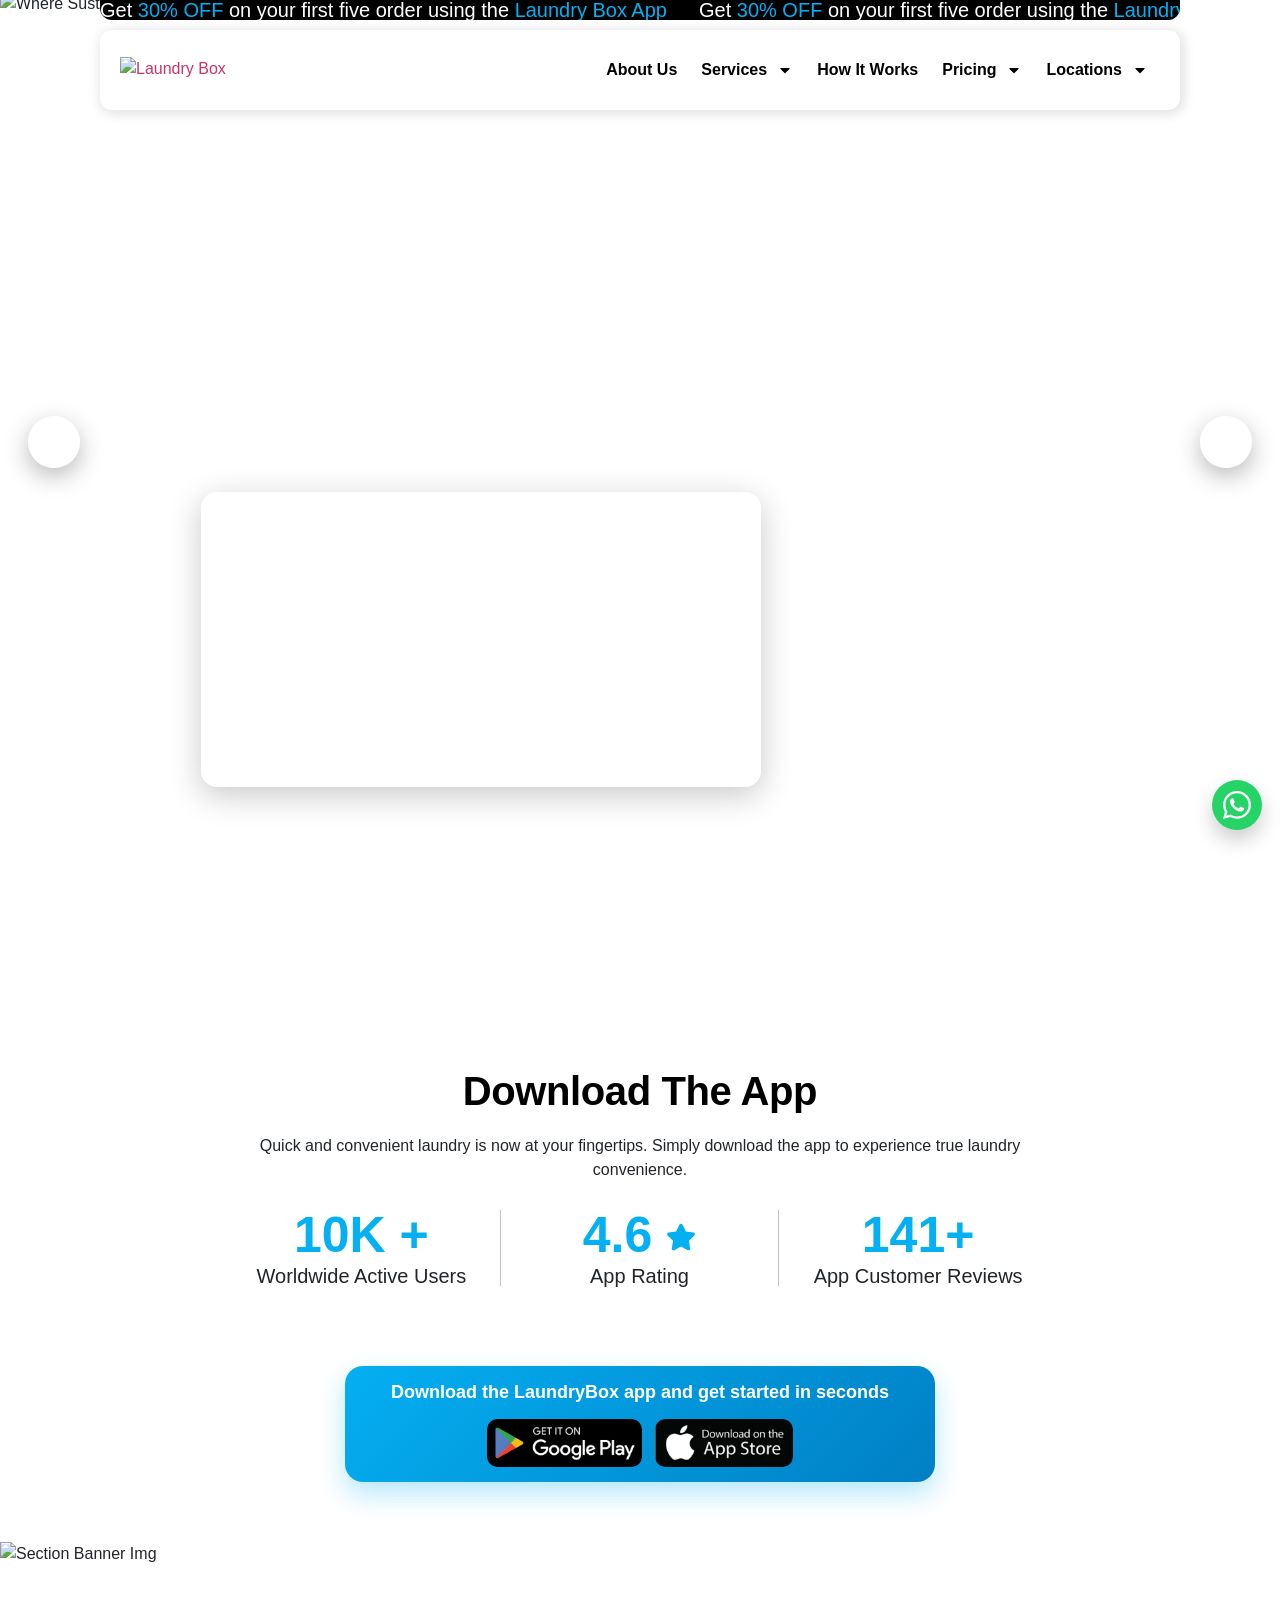
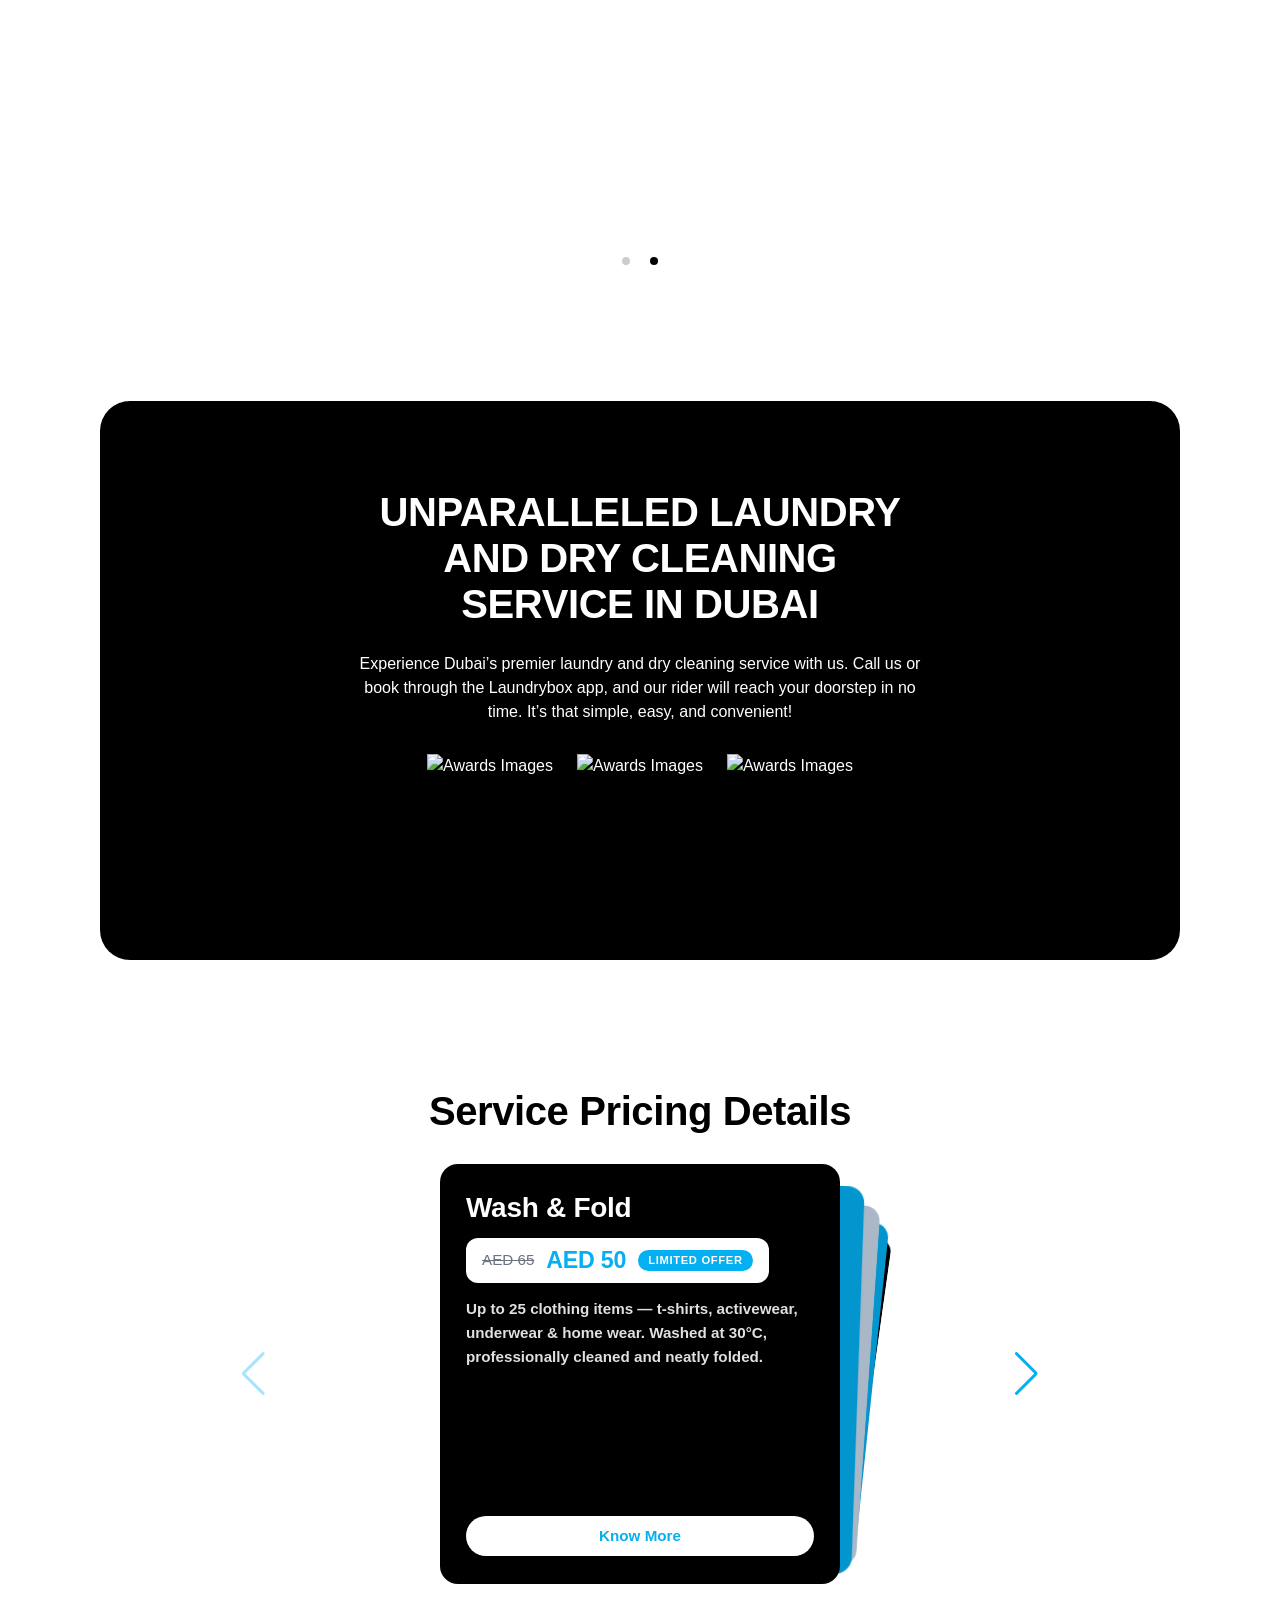
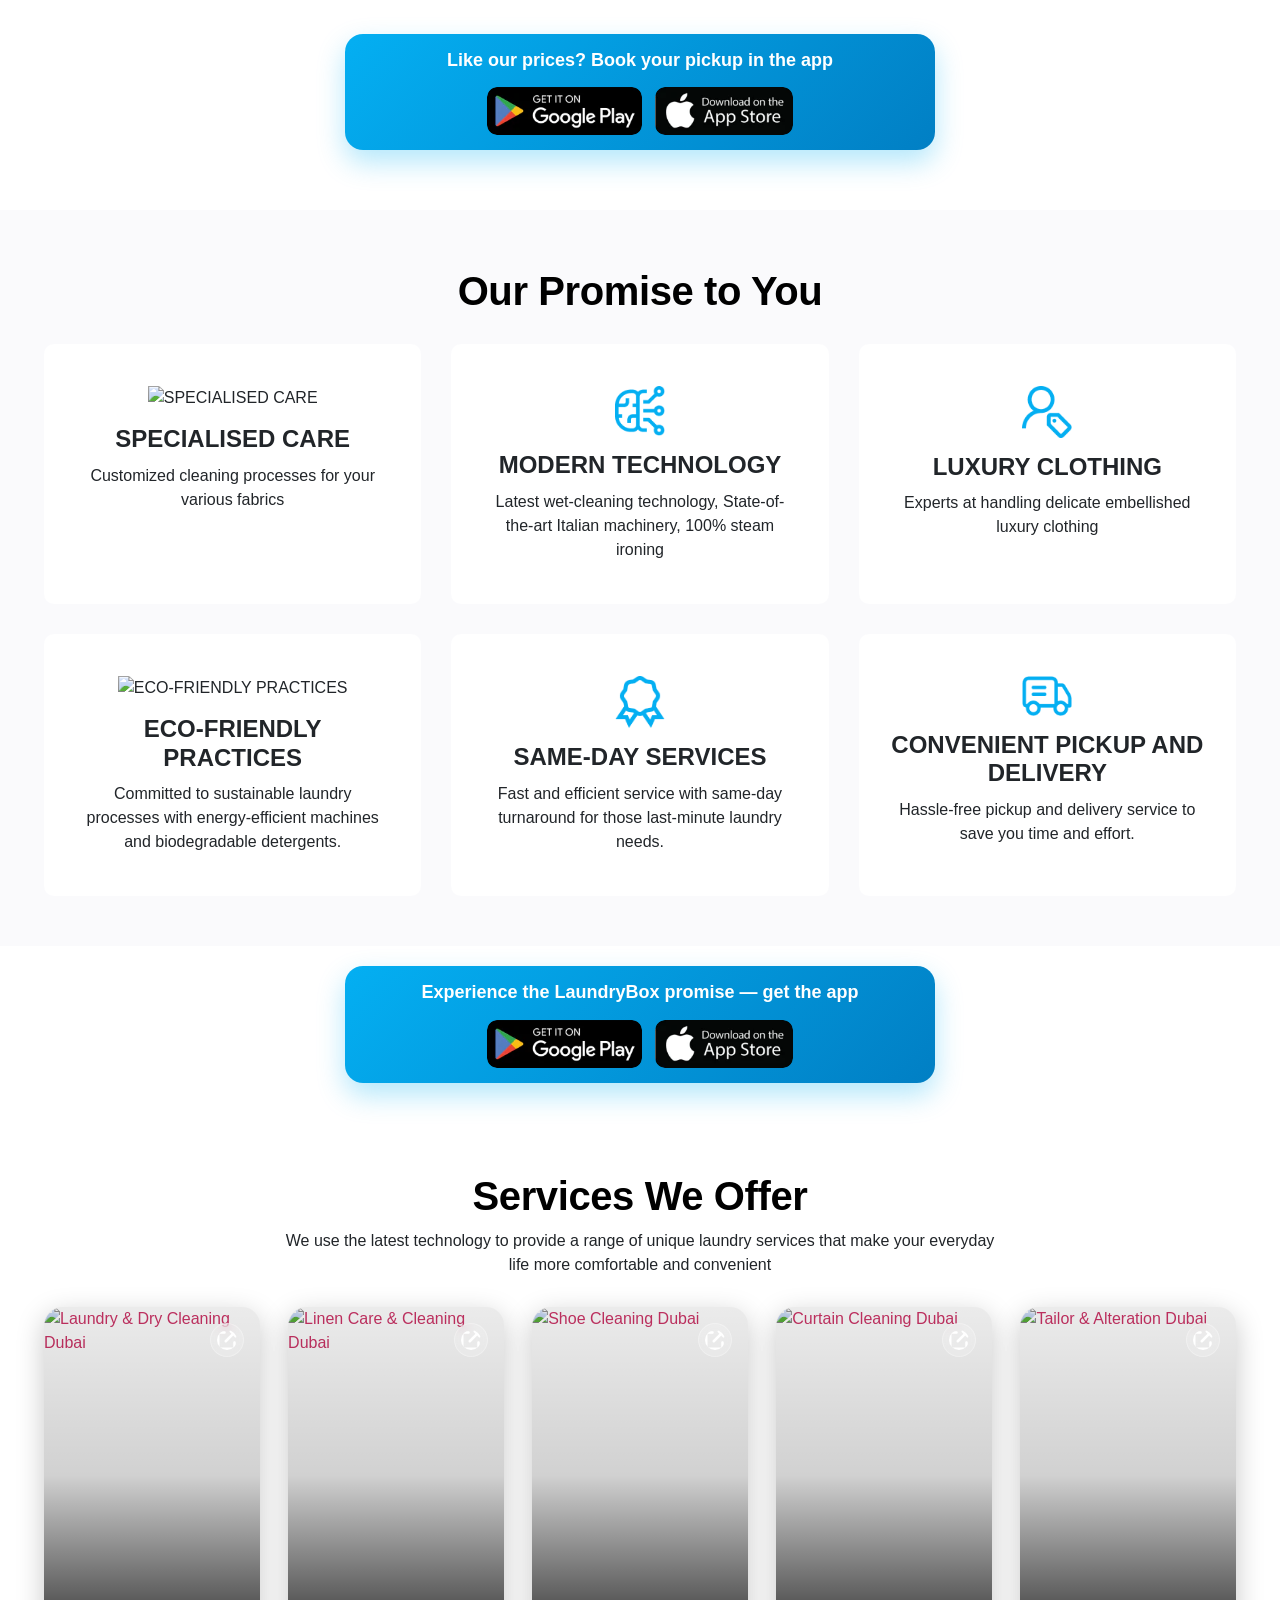
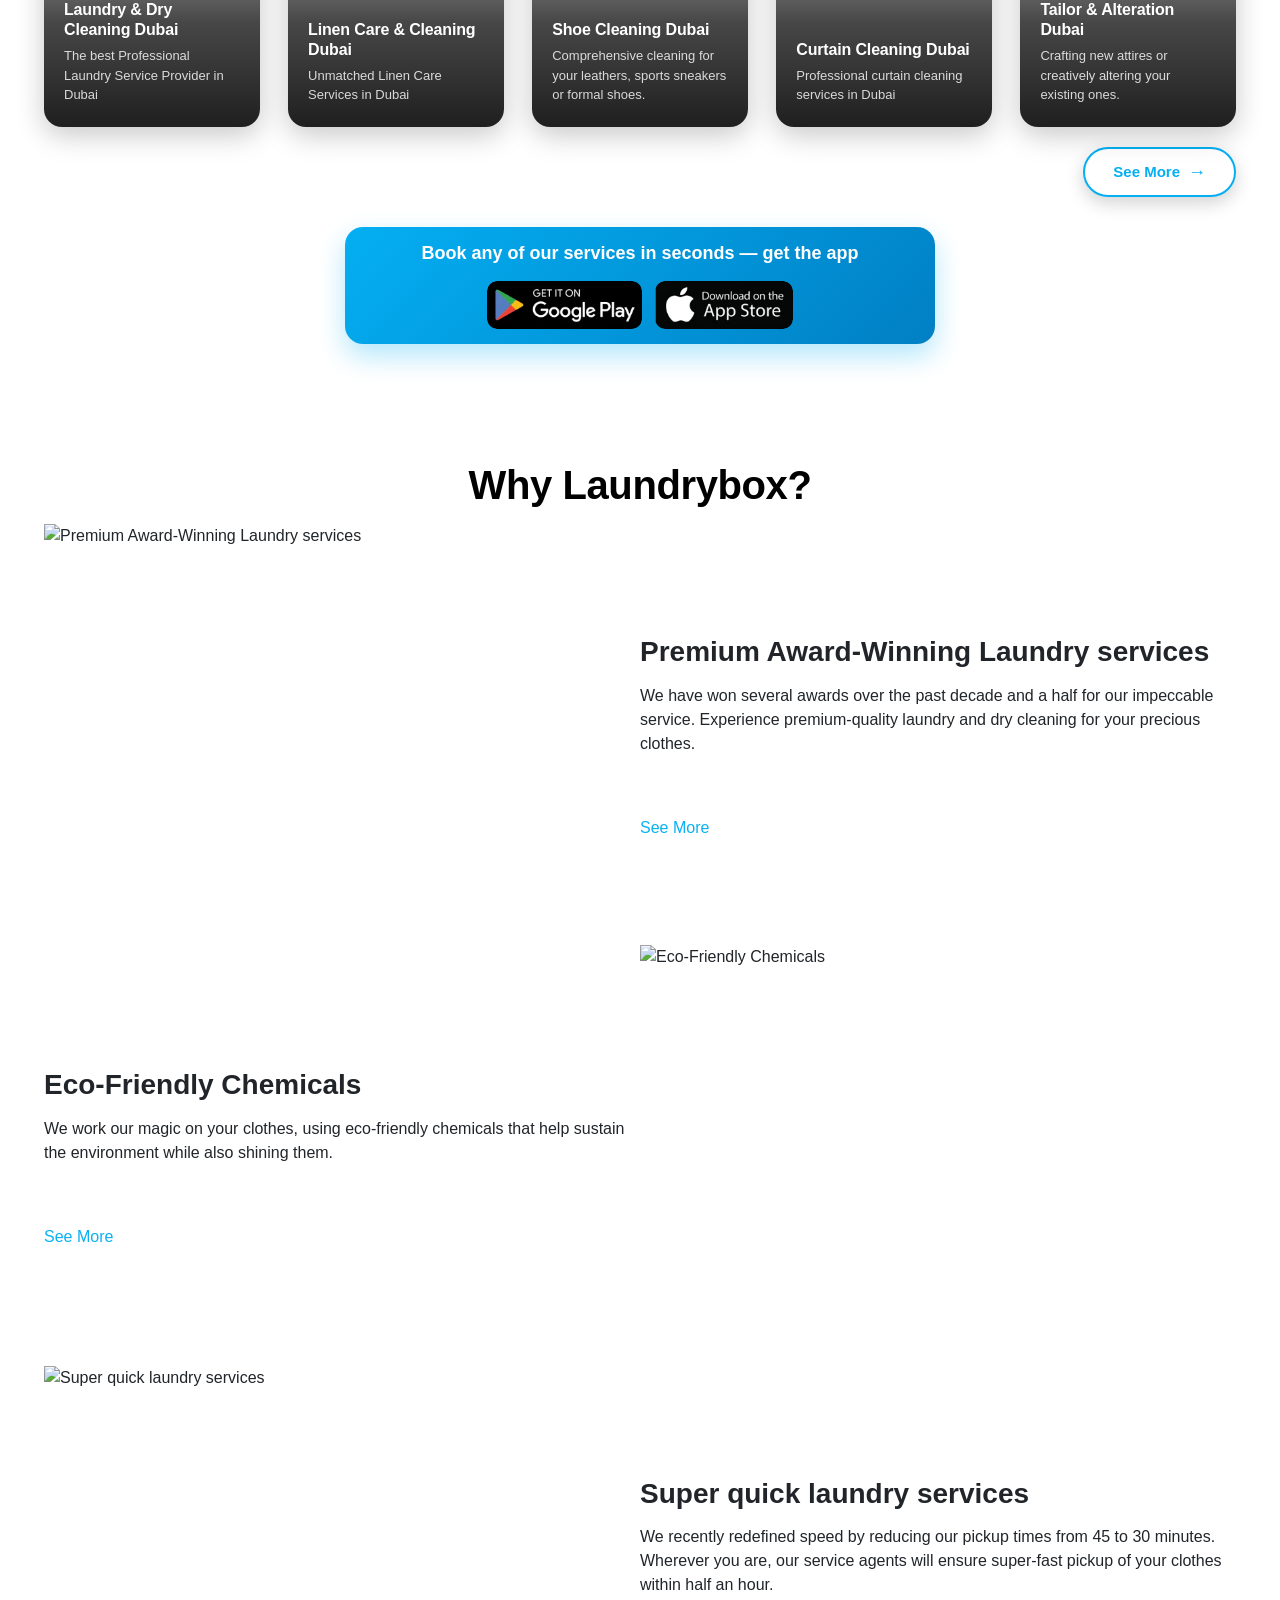
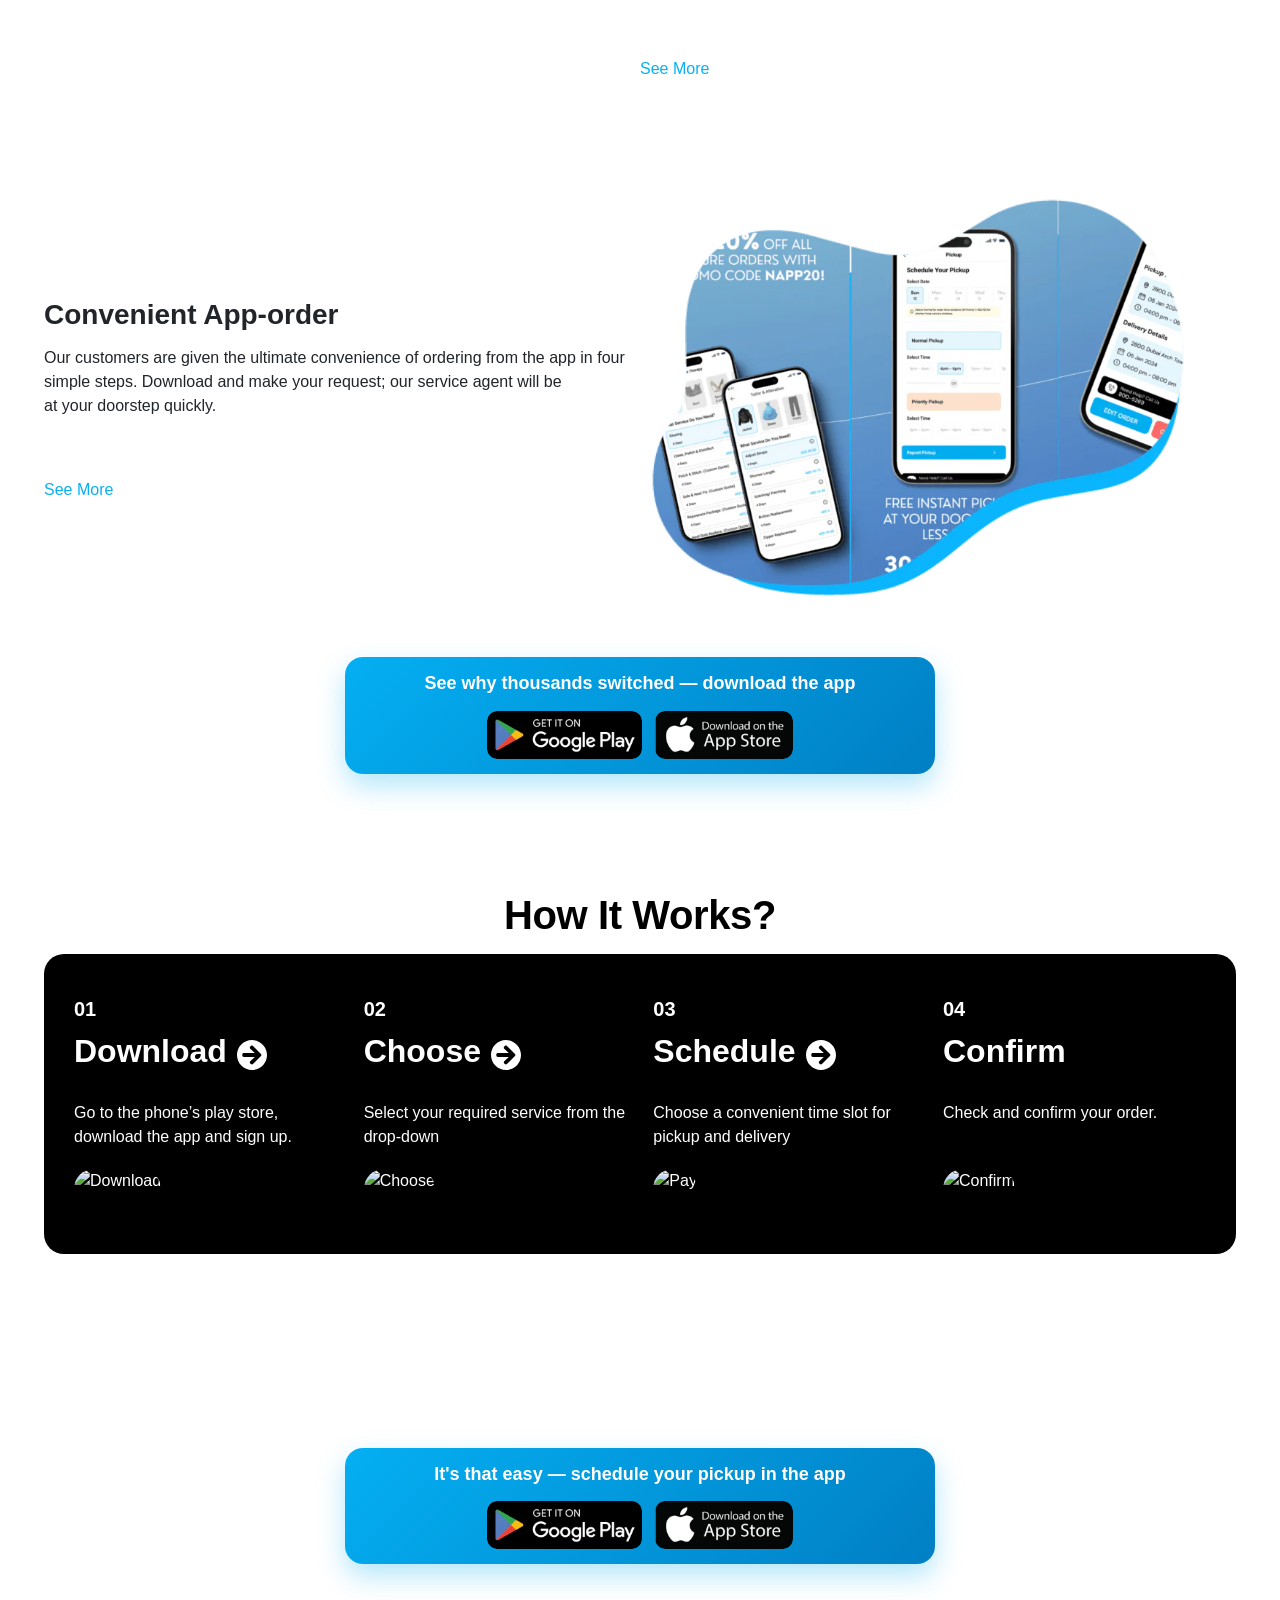
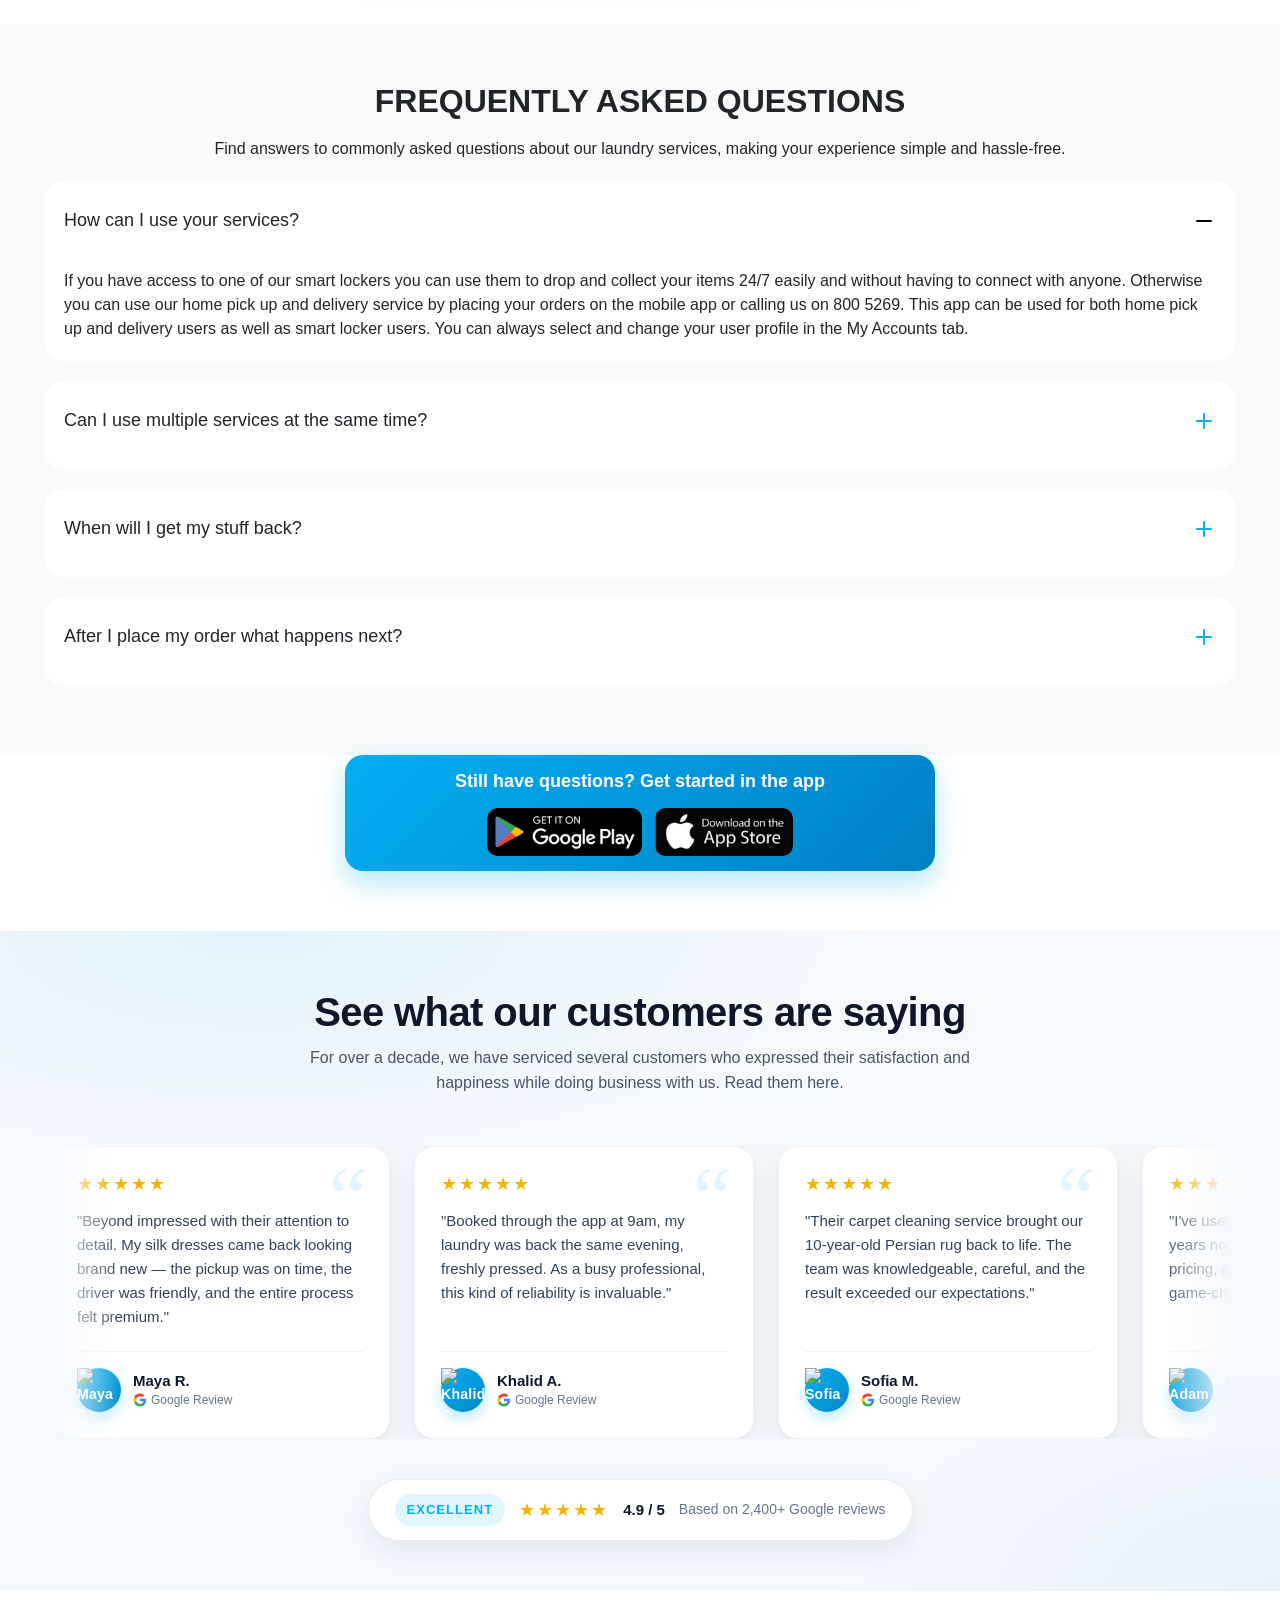
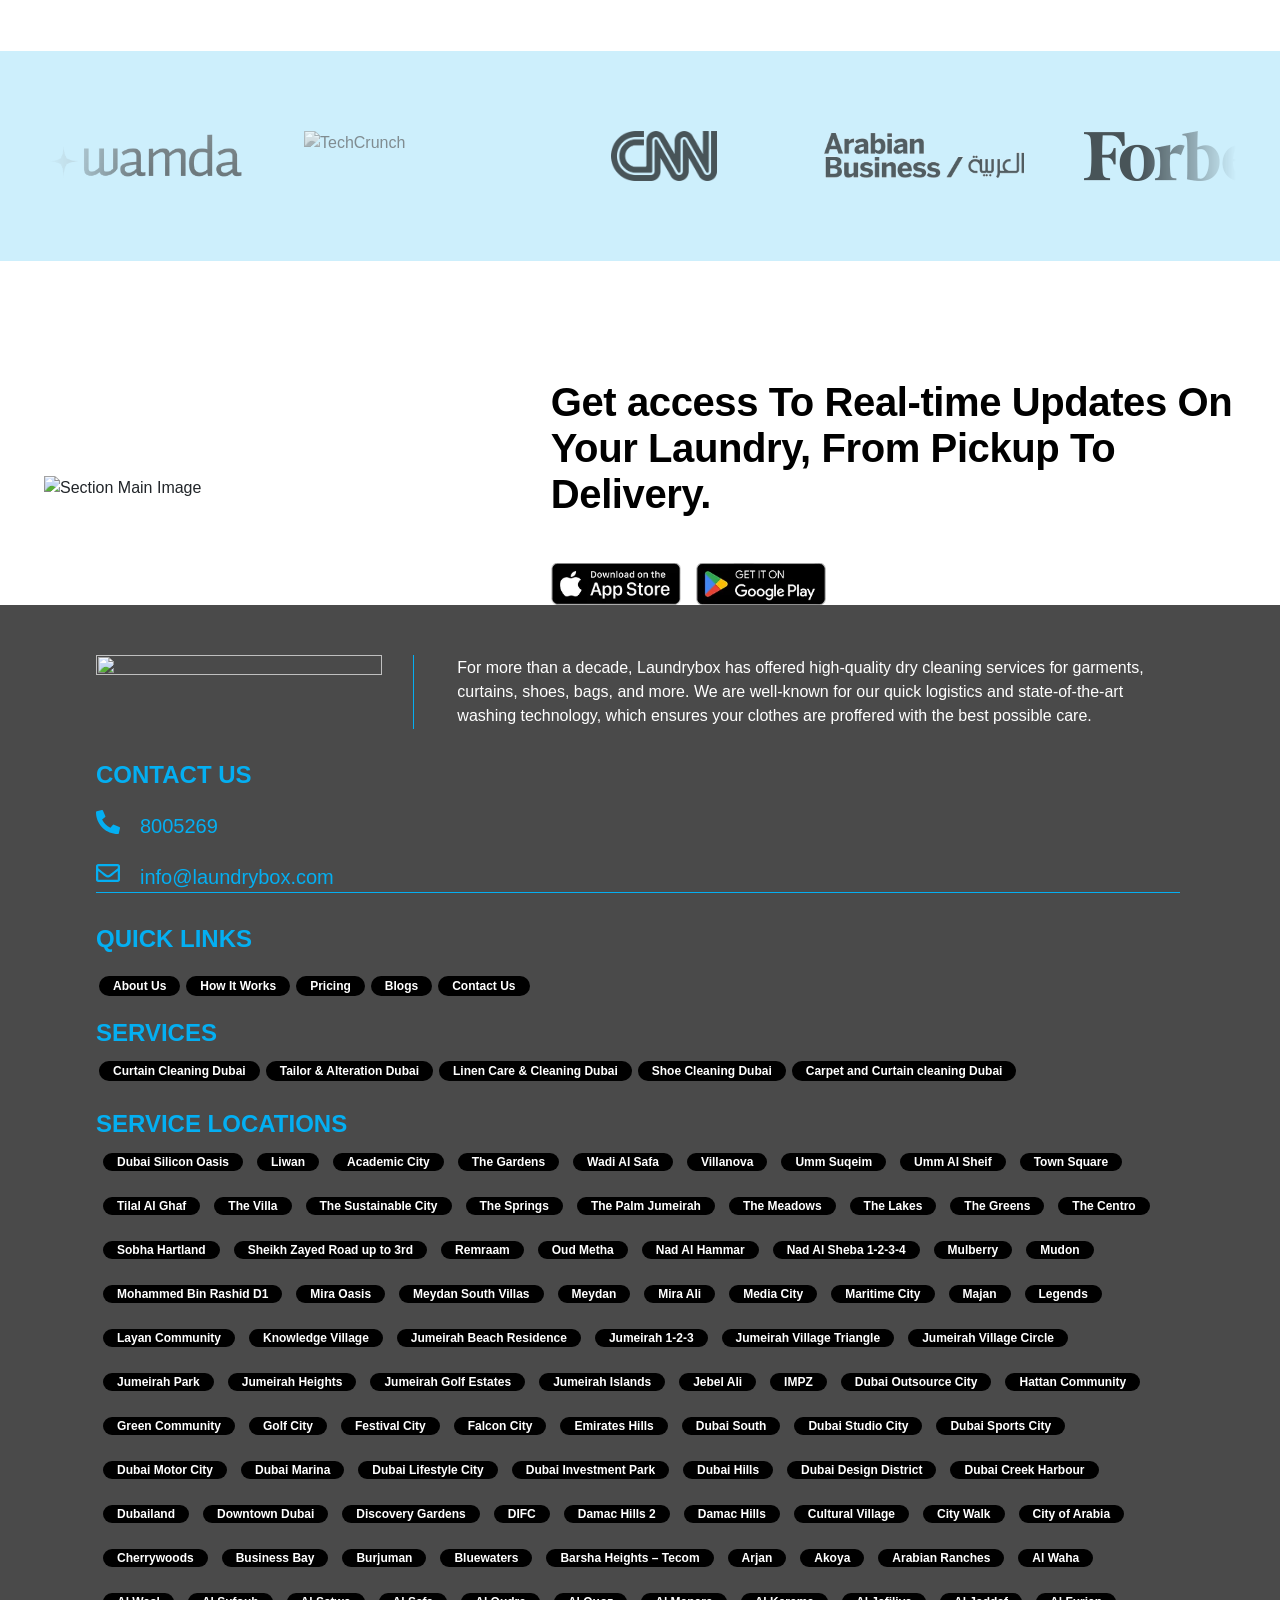
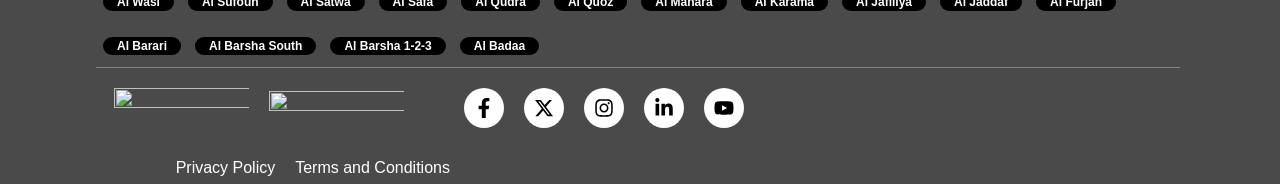
==== commit f4e26645: "Add files via upload" ====
--- a/index.html
+++ b/index.html
@@ -3304,7 +3304,7 @@
 										<div class="blackbgDivIn">
 											<span class="d-block">03</span>
 											<div class="d-flex align-items-center pb-15">
-												<h3 class="">Pay</h3>
+												<h3 class="">Schedule</h3>
 												<svg class="ml-10" width="30" height="30" viewBox="0 0 60 60"
 													fill="none" xmlns="http://www.w3.org/2000/svg">
 													<path
@@ -3312,7 +3312,7 @@
 														fill="white"></path>
 												</svg>
 											</div>
-											<p>Make a payment from the options provided.</p>
+											<p>Choose a convenient time slot for pickup and delivery</p>
 										</div>
 										<div class="imageItems">
 											<picture>
@@ -3453,7 +3453,7 @@
 										<div class="blackbgDivIn">
 											<span class="d-block">03</span>
 											<div class="d-flex align-items-center pb-15">
-												<h3 class="">Pay</h3>
+												<h3 class="">Schedule</h3>
 												<svg class="ml-10" width="30" height="30" viewBox="0 0 60 60"
 													fill="none" xmlns="http://www.w3.org/2000/svg">
 													<path
@@ -3461,7 +3461,7 @@
 														fill="white"></path>
 												</svg>
 											</div>
-											<p>Make a payment from the options provided.</p>
+											<p>Choose a convenient time slot for pickup and delivery</p>
 										</div>
 										<div class="imageItems">
 											<picture>
@@ -3680,7 +3680,7 @@
 											silk dresses came back looking brand new — the pickup was on time, the driver
 											was friendly, and the entire process felt premium."</p>
 										<div class="customReviewAuthor"><span class="customReviewAvatar"
-												aria-hidden="true">MR</span>
+												aria-hidden="true"><img src="./Home Test - Laundry Box_files/review-maya.jpg" alt="Maya R." loading="lazy" width="44" height="44"></span>
 											<div class="customReviewMeta"><span class="customReviewName">Maya R.</span><span
 													class="customReviewSource">Google Review</span></div>
 										</div>
@@ -3691,7 +3691,7 @@
 											same evening, freshly pressed. As a busy professional, this kind of reliability
 											is invaluable."</p>
 										<div class="customReviewAuthor"><span class="customReviewAvatar"
-												aria-hidden="true">KA</span>
+												aria-hidden="true"><img src="./Home Test - Laundry Box_files/review-khalid.jpg" alt="Khalid A." loading="lazy" width="44" height="44"></span>
 											<div class="customReviewMeta"><span class="customReviewName">Khalid
 													A.</span><span class="customReviewSource">Google Review</span></div>
 										</div>
@@ -3702,7 +3702,7 @@
 											Persian rug back to life. The team was knowledgeable, careful, and the result
 											exceeded our expectations."</p>
 										<div class="customReviewAuthor"><span class="customReviewAvatar"
-												aria-hidden="true">SM</span>
+												aria-hidden="true"><img src="./Home Test - Laundry Box_files/review-sofia.jpg" alt="Sofia M." loading="lazy" width="44" height="44"></span>
 											<div class="customReviewMeta"><span class="customReviewName">Sofia
 													M.</span><span class="customReviewSource">Google Review</span></div>
 										</div>
@@ -3713,7 +3713,7 @@
 											Consistent quality, transparent pricing, and the locker pickup option is a
 											game-changer for my schedule."</p>
 										<div class="customReviewAuthor"><span class="customReviewAvatar"
-												aria-hidden="true">AB</span>
+												aria-hidden="true"><img src="./Home Test - Laundry Box_files/review-adam.jpg" alt="Adam B." loading="lazy" width="44" height="44"></span>
 											<div class="customReviewMeta"><span class="customReviewName">Adam B.</span><span
 													class="customReviewSource">Google Review</span></div>
 										</div>
@@ -3724,7 +3724,7 @@
 											replaced the lining on my Chanel and you can't tell it was ever damaged.
 											Excellent craftsmanship."</p>
 										<div class="customReviewAuthor"><span class="customReviewAvatar"
-												aria-hidden="true">LH</span>
+												aria-hidden="true"><img src="./Home Test - Laundry Box_files/review-layla.jpg" alt="Layla H." loading="lazy" width="44" height="44"></span>
 											<div class="customReviewMeta"><span class="customReviewName">Layla
 													H.</span><span class="customReviewSource">Google Review</span></div>
 										</div>
@@ -3735,7 +3735,7 @@
 											promise is not a marketing line — they actually deliver on it. Highly
 											recommended."</p>
 										<div class="customReviewAuthor"><span class="customReviewAvatar"
-												aria-hidden="true">OS</span>
+												aria-hidden="true"><img src="./Home Test - Laundry Box_files/review-omar.jpg" alt="Omar S." loading="lazy" width="44" height="44"></span>
 											<div class="customReviewMeta"><span class="customReviewName">Omar S.</span><span
 													class="customReviewSource">Google Review</span></div>
 										</div>
@@ -3746,7 +3746,7 @@
 										<p class="customReviewText">"Beyond impressed with their attention to detail. My
 											silk dresses came back looking brand new — the pickup was on time, the driver
 											was friendly, and the entire process felt premium."</p>
-										<div class="customReviewAuthor"><span class="customReviewAvatar">MR</span>
+										<div class="customReviewAuthor"><span class="customReviewAvatar"><img src="./Home Test - Laundry Box_files/review-maya.jpg" alt="Maya R." loading="lazy" width="44" height="44"></span>
 											<div class="customReviewMeta"><span class="customReviewName">Maya R.</span><span class="customReviewSource">Google Review</span></div>
 										</div>
 									</article>
@@ -3755,7 +3755,7 @@
 										<p class="customReviewText">"Booked through the app at 9am, my laundry was back the
 											same evening, freshly pressed. As a busy professional, this kind of reliability
 											is invaluable."</p>
-										<div class="customReviewAuthor"><span class="customReviewAvatar">KA</span>
+										<div class="customReviewAuthor"><span class="customReviewAvatar"><img src="./Home Test - Laundry Box_files/review-khalid.jpg" alt="Khalid A." loading="lazy" width="44" height="44"></span>
 											<div class="customReviewMeta"><span class="customReviewName">Khalid A.</span><span class="customReviewSource">Google Review</span></div>
 										</div>
 									</article>
@@ -3764,7 +3764,7 @@
 										<p class="customReviewText">"Their carpet cleaning service brought our 10-year-old
 											Persian rug back to life. The team was knowledgeable, careful, and the result
 											exceeded our expectations."</p>
-										<div class="customReviewAuthor"><span class="customReviewAvatar">SM</span>
+										<div class="customReviewAuthor"><span class="customReviewAvatar"><img src="./Home Test - Laundry Box_files/review-sofia.jpg" alt="Sofia M." loading="lazy" width="44" height="44"></span>
 											<div class="customReviewMeta"><span class="customReviewName">Sofia M.</span><span class="customReviewSource">Google Review</span></div>
 										</div>
 									</article>
@@ -3773,7 +3773,7 @@
 										<p class="customReviewText">"I've used LaundryBox for almost two years now.
 											Consistent quality, transparent pricing, and the locker pickup option is a
 											game-changer for my schedule."</p>
-										<div class="customReviewAuthor"><span class="customReviewAvatar">AB</span>
+										<div class="customReviewAuthor"><span class="customReviewAvatar"><img src="./Home Test - Laundry Box_files/review-adam.jpg" alt="Adam B." loading="lazy" width="44" height="44"></span>
 											<div class="customReviewMeta"><span class="customReviewName">Adam B.</span><span class="customReviewSource">Google Review</span></div>
 										</div>
 									</article>
@@ -3782,7 +3782,7 @@
 										<p class="customReviewText">"The bag restoration service is outstanding. They
 											replaced the lining on my Chanel and you can't tell it was ever damaged.
 											Excellent craftsmanship."</p>
-										<div class="customReviewAuthor"><span class="customReviewAvatar">LH</span>
+										<div class="customReviewAuthor"><span class="customReviewAvatar"><img src="./Home Test - Laundry Box_files/review-layla.jpg" alt="Layla H." loading="lazy" width="44" height="44"></span>
 											<div class="customReviewMeta"><span class="customReviewName">Layla H.</span><span class="customReviewSource">Google Review</span></div>
 										</div>
 									</article>
@@ -3791,7 +3791,7 @@
 										<p class="customReviewText">"Quick, clean, and convenient. The 45-minute pickup
 											promise is not a marketing line — they actually deliver on it. Highly
 											recommended."</p>
-										<div class="customReviewAuthor"><span class="customReviewAvatar">OS</span>
+										<div class="customReviewAuthor"><span class="customReviewAvatar"><img src="./Home Test - Laundry Box_files/review-omar.jpg" alt="Omar S." loading="lazy" width="44" height="44"></span>
 											<div class="customReviewMeta"><span class="customReviewName">Omar S.</span><span class="customReviewSource">Google Review</span></div>
 										</div>
 									</article>
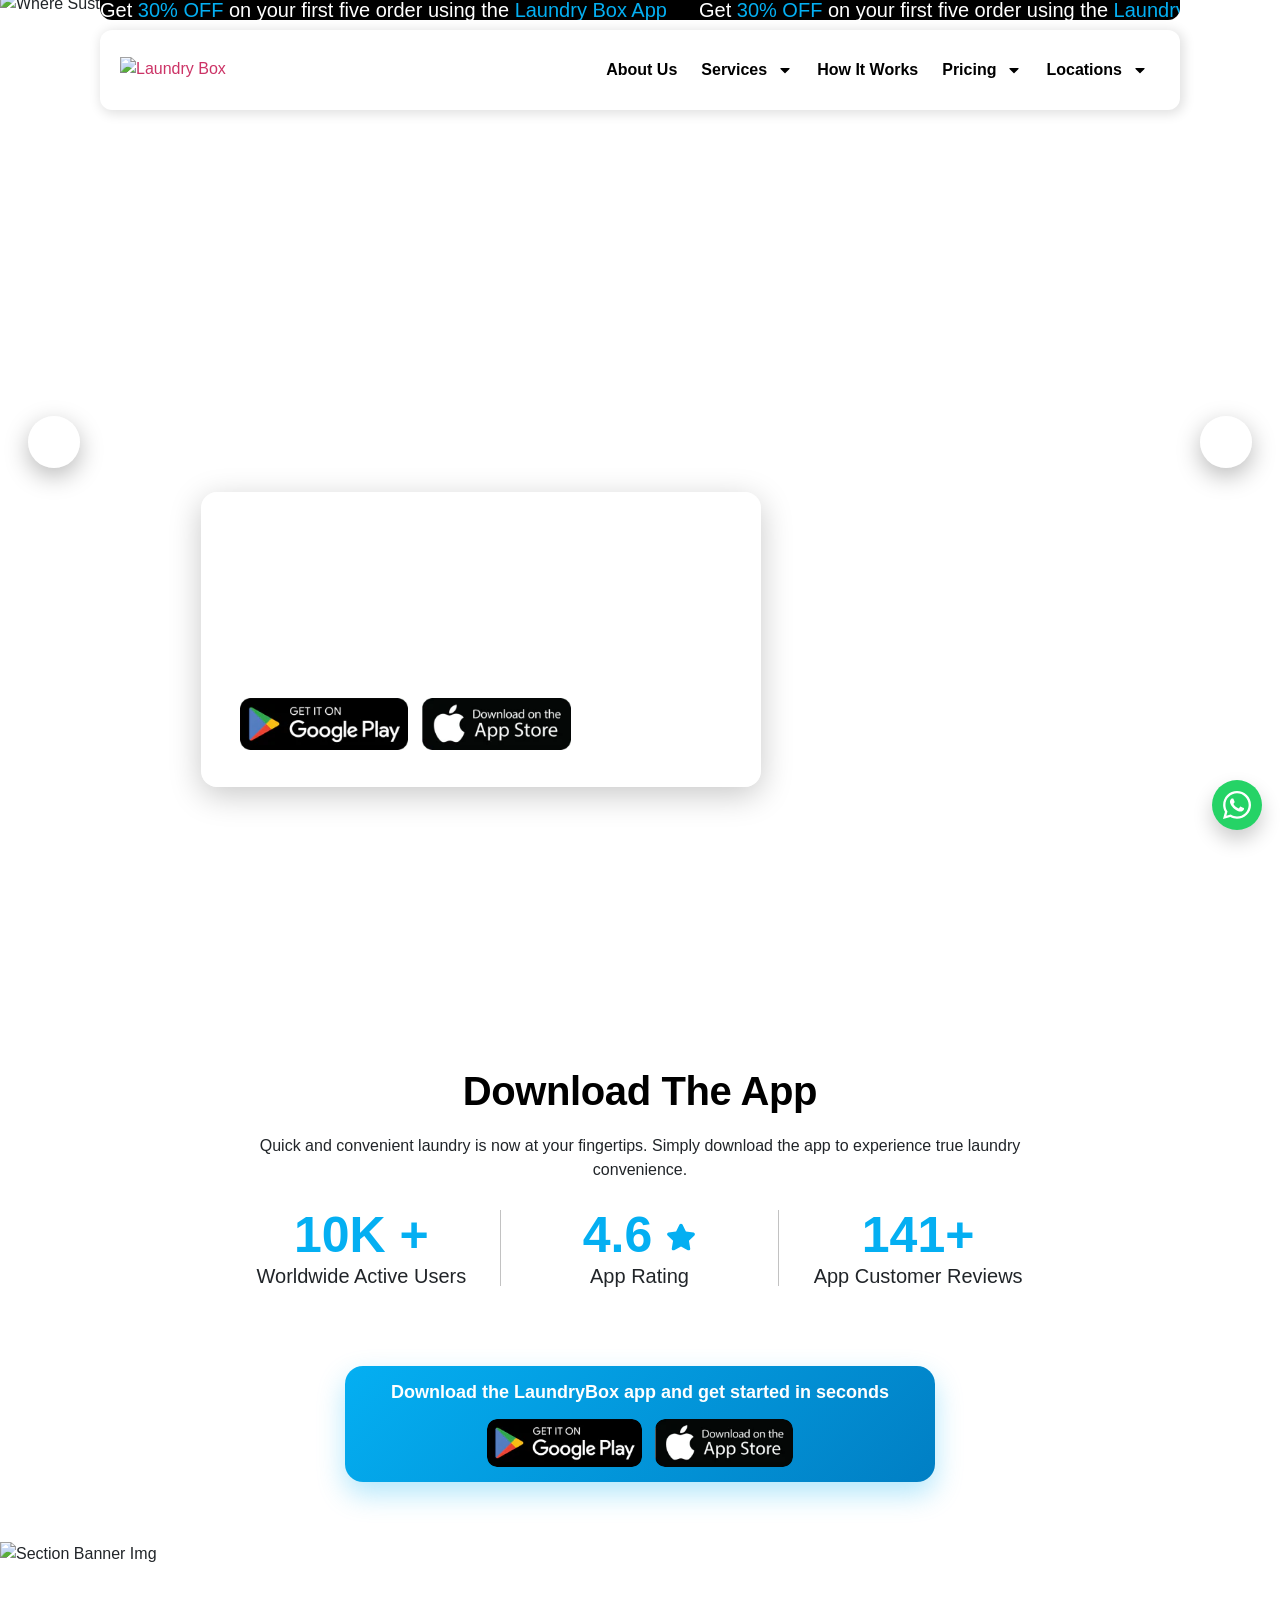
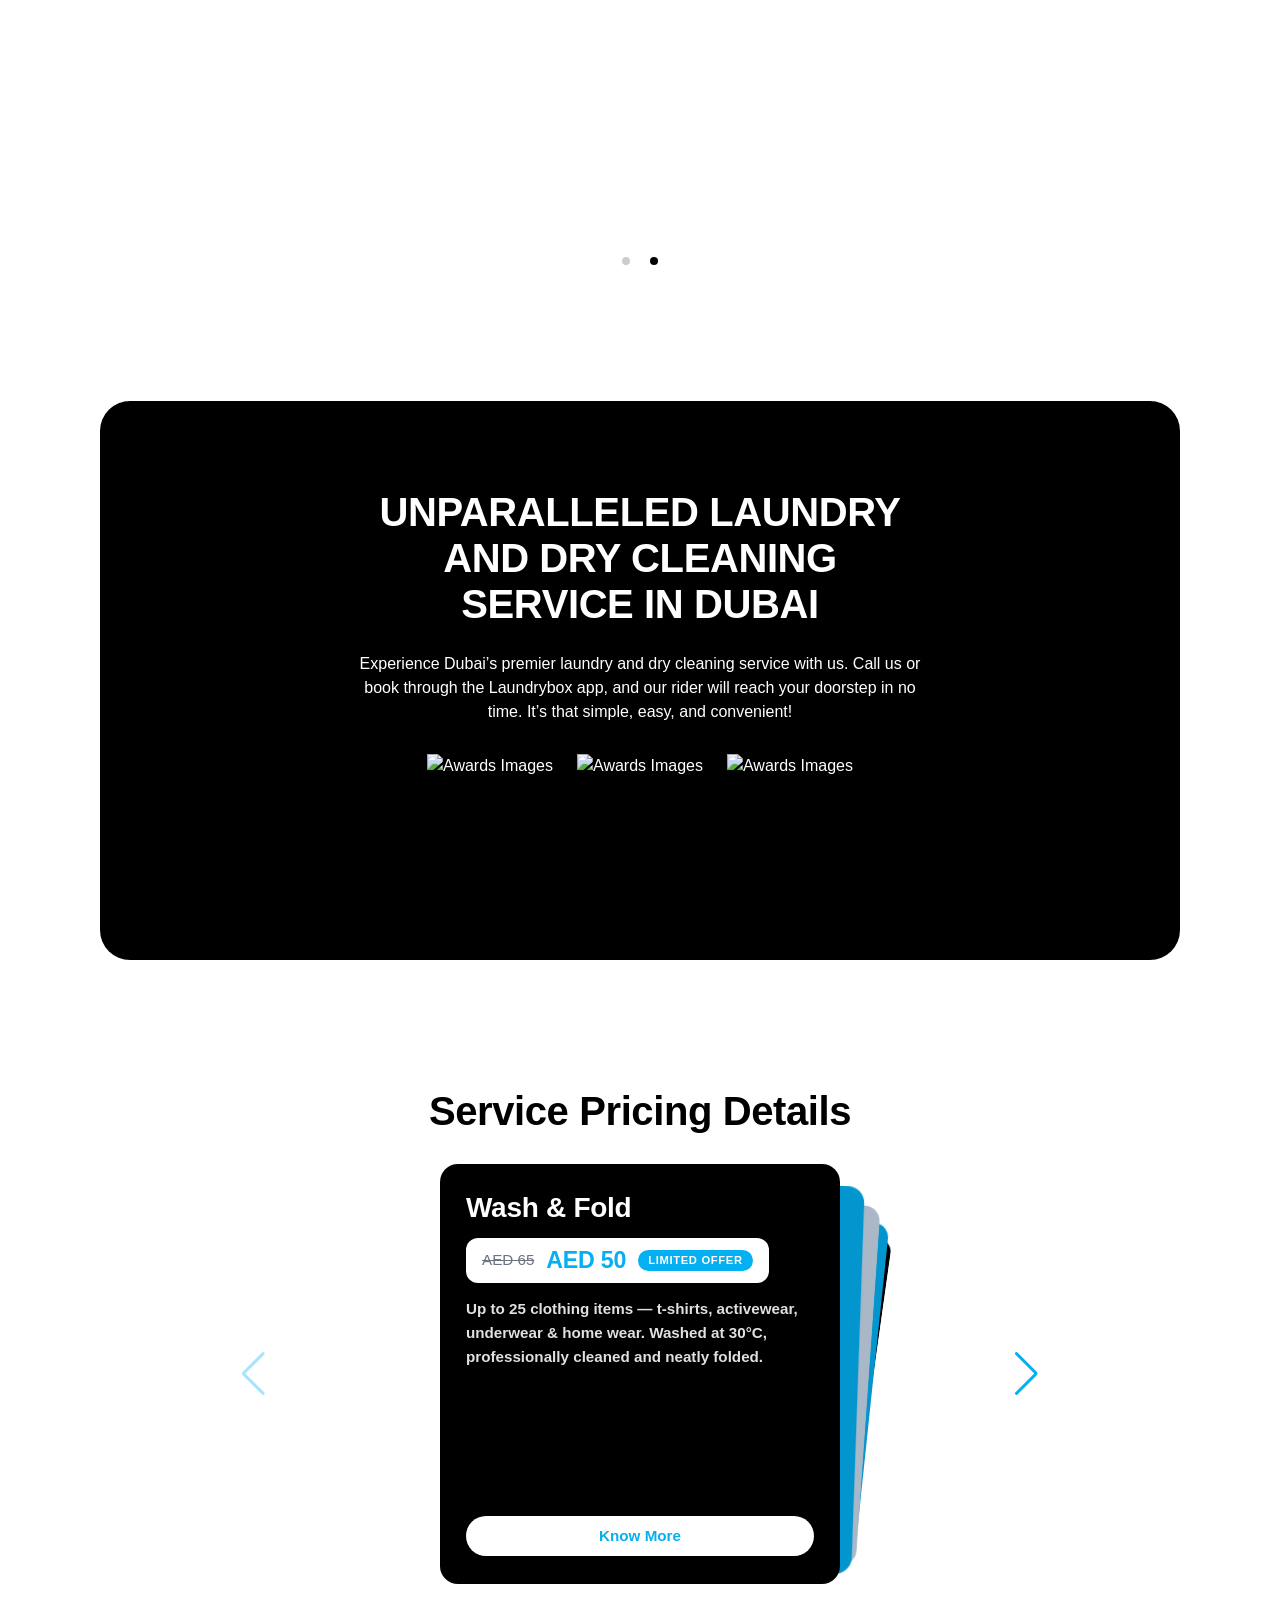
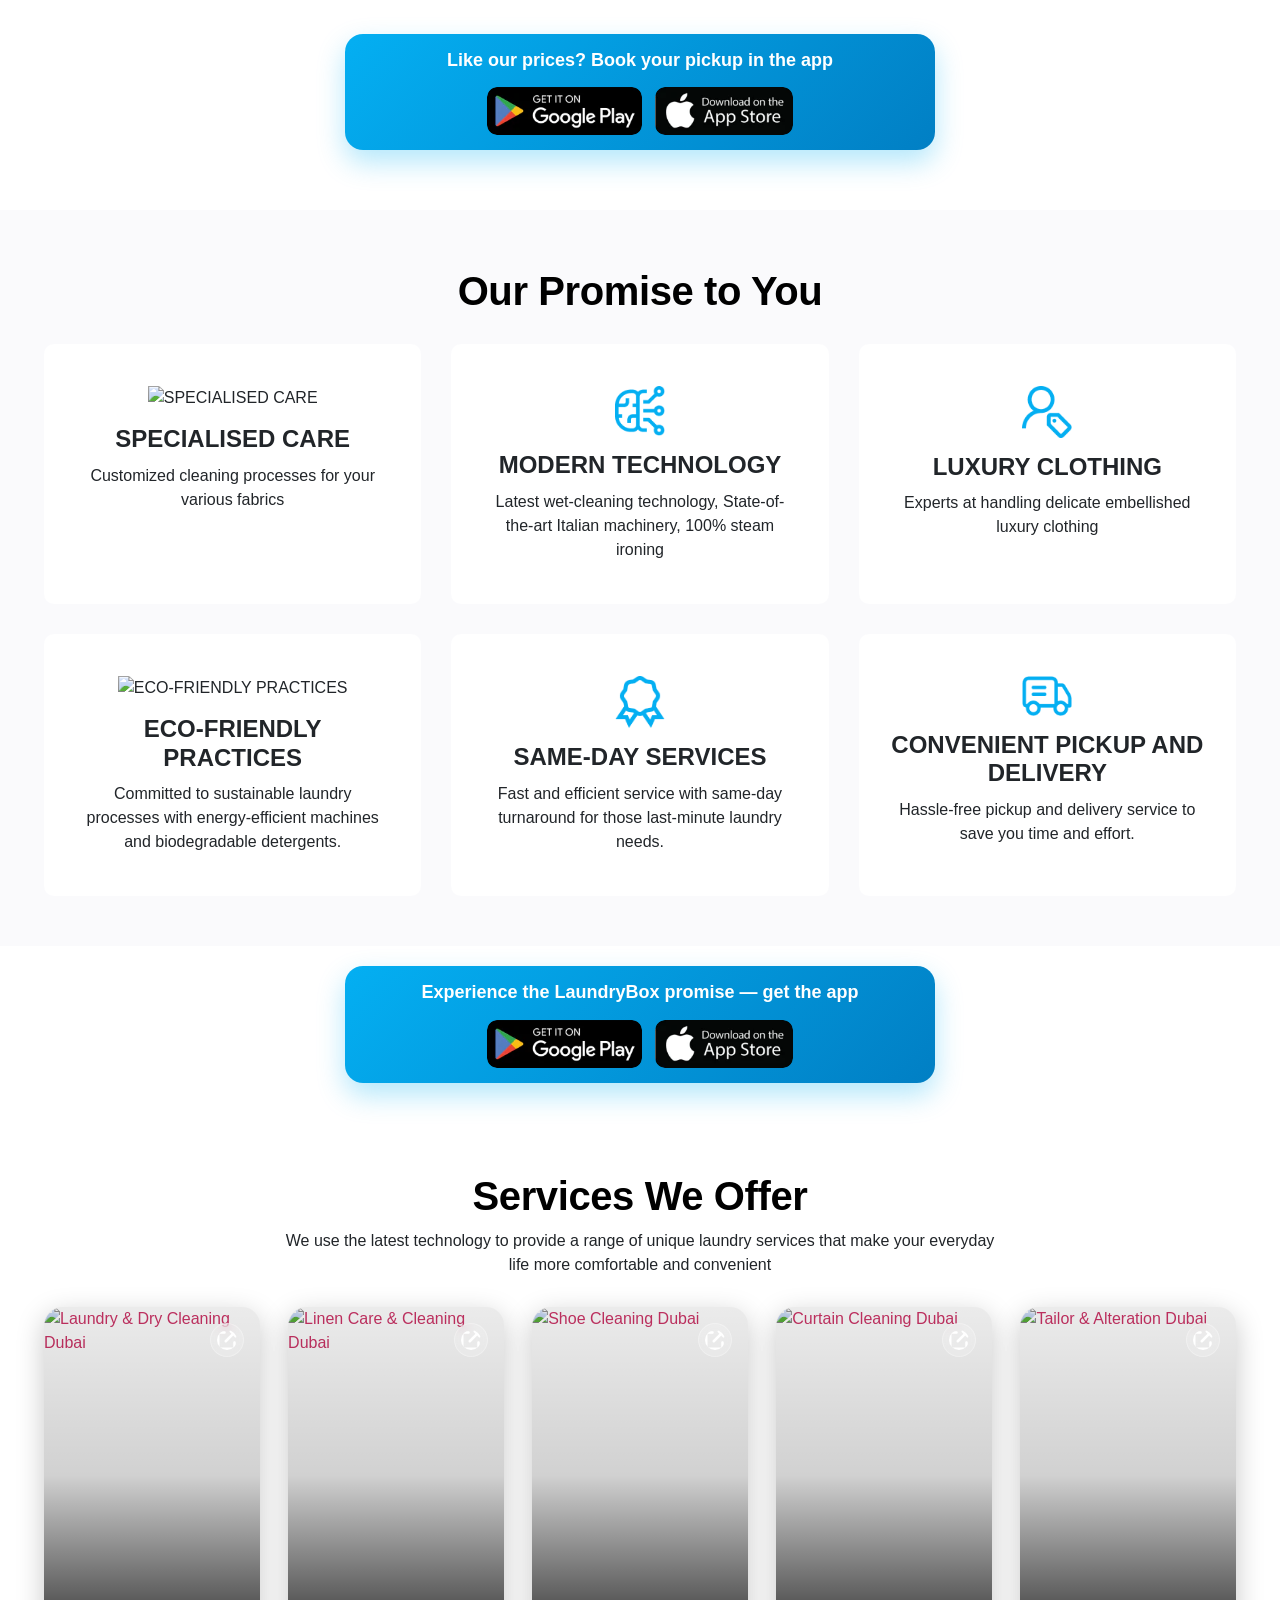
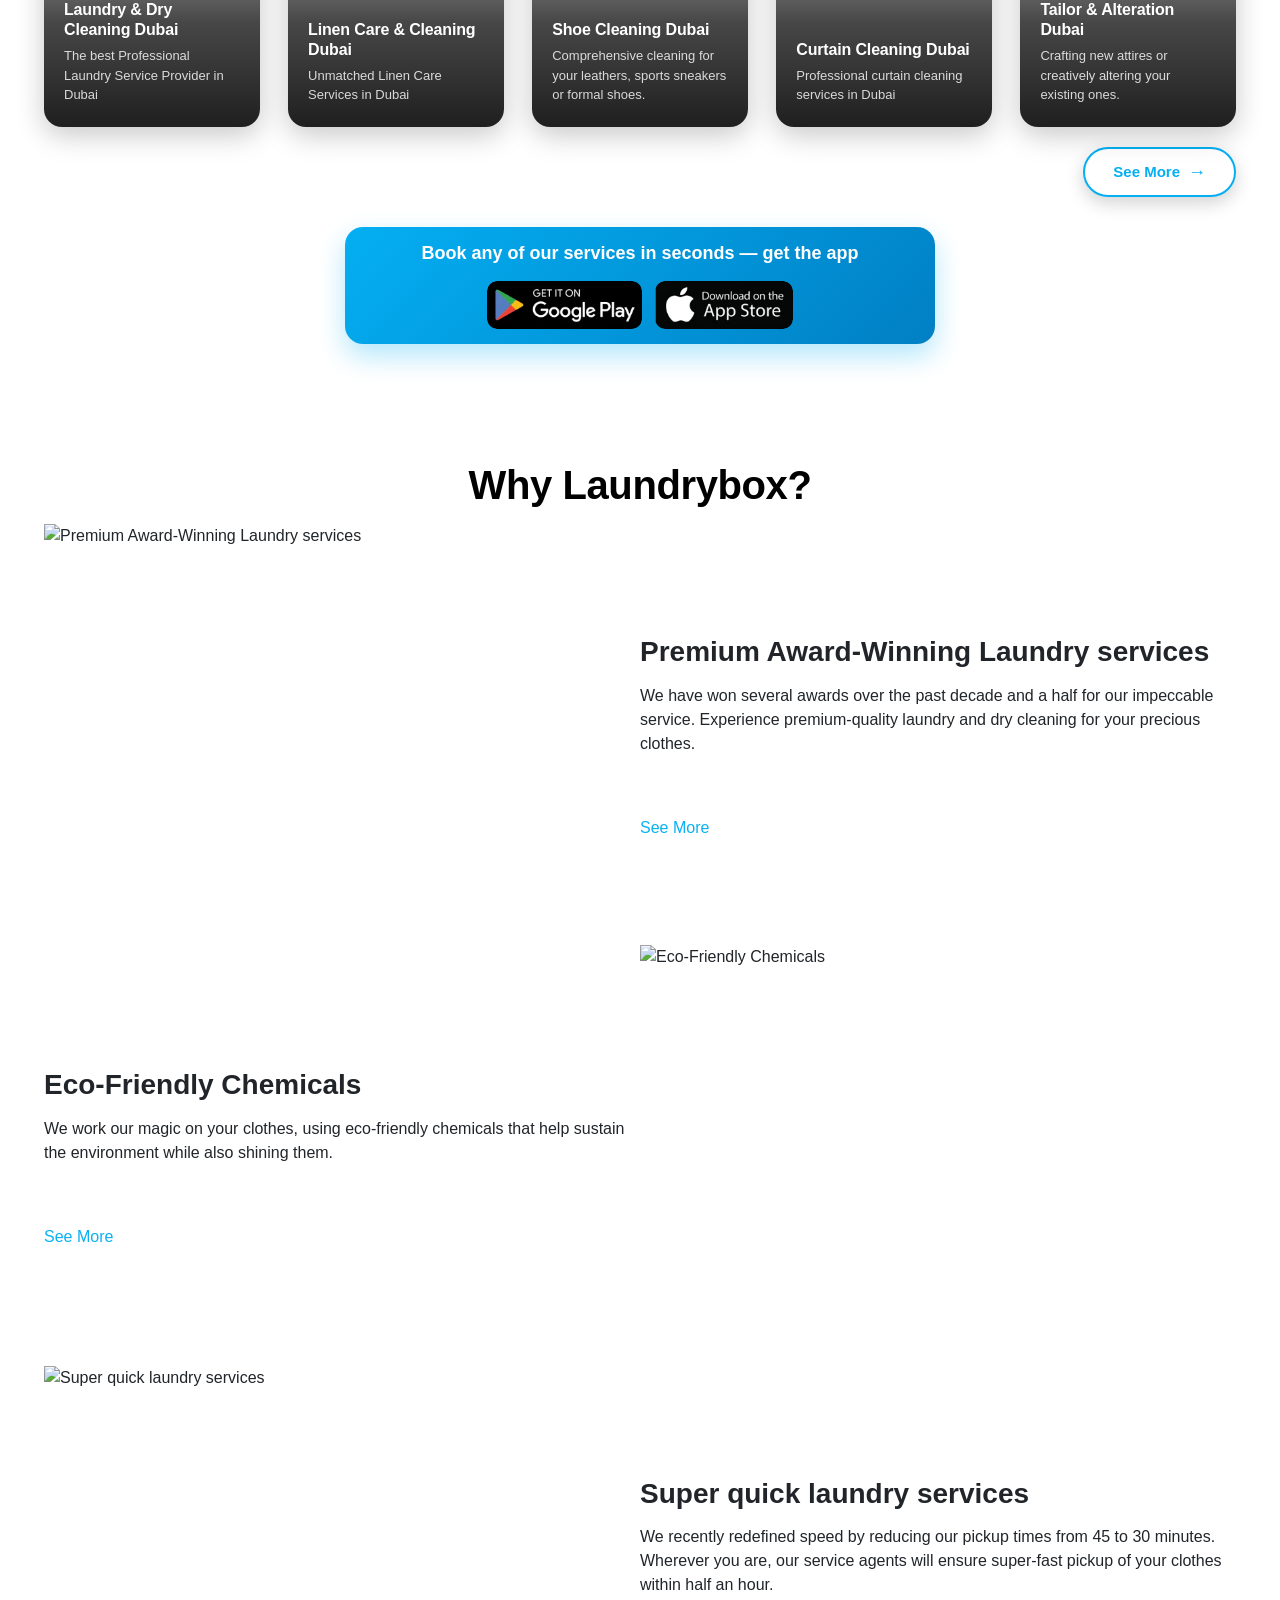
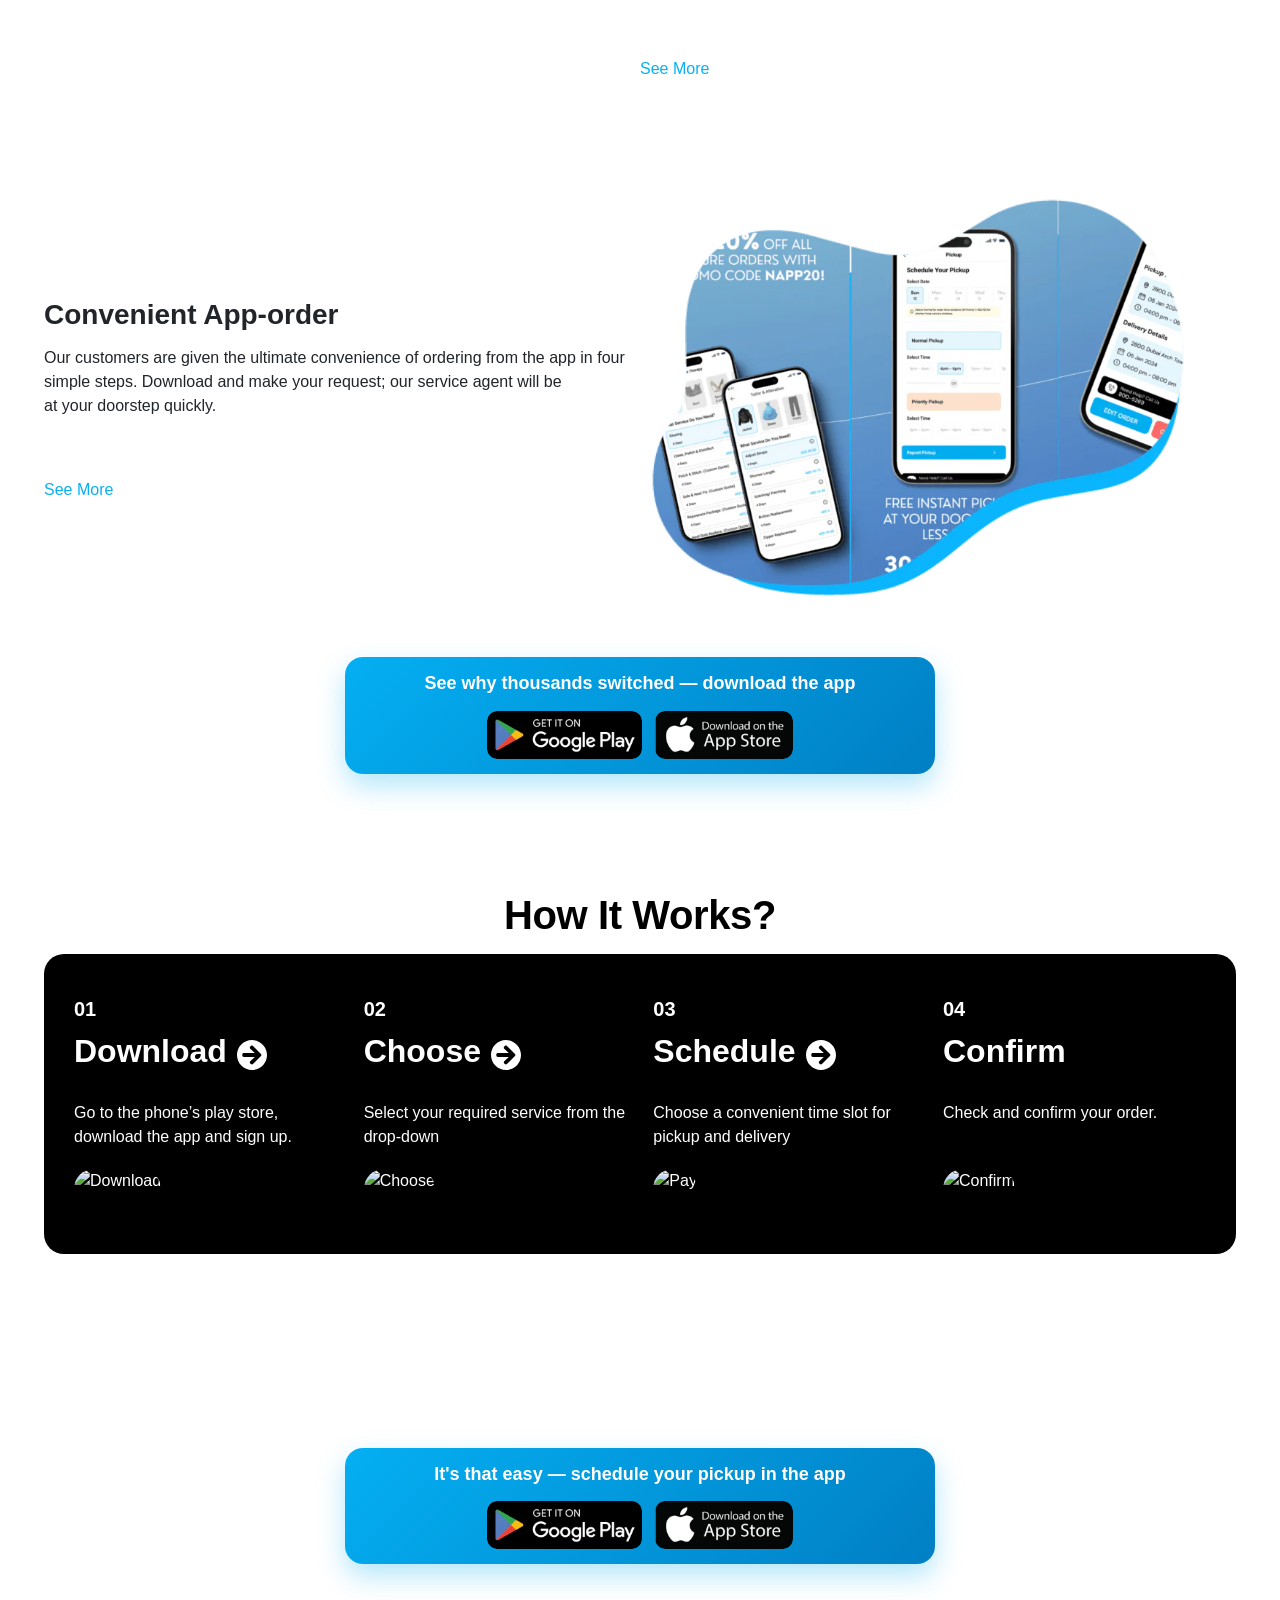
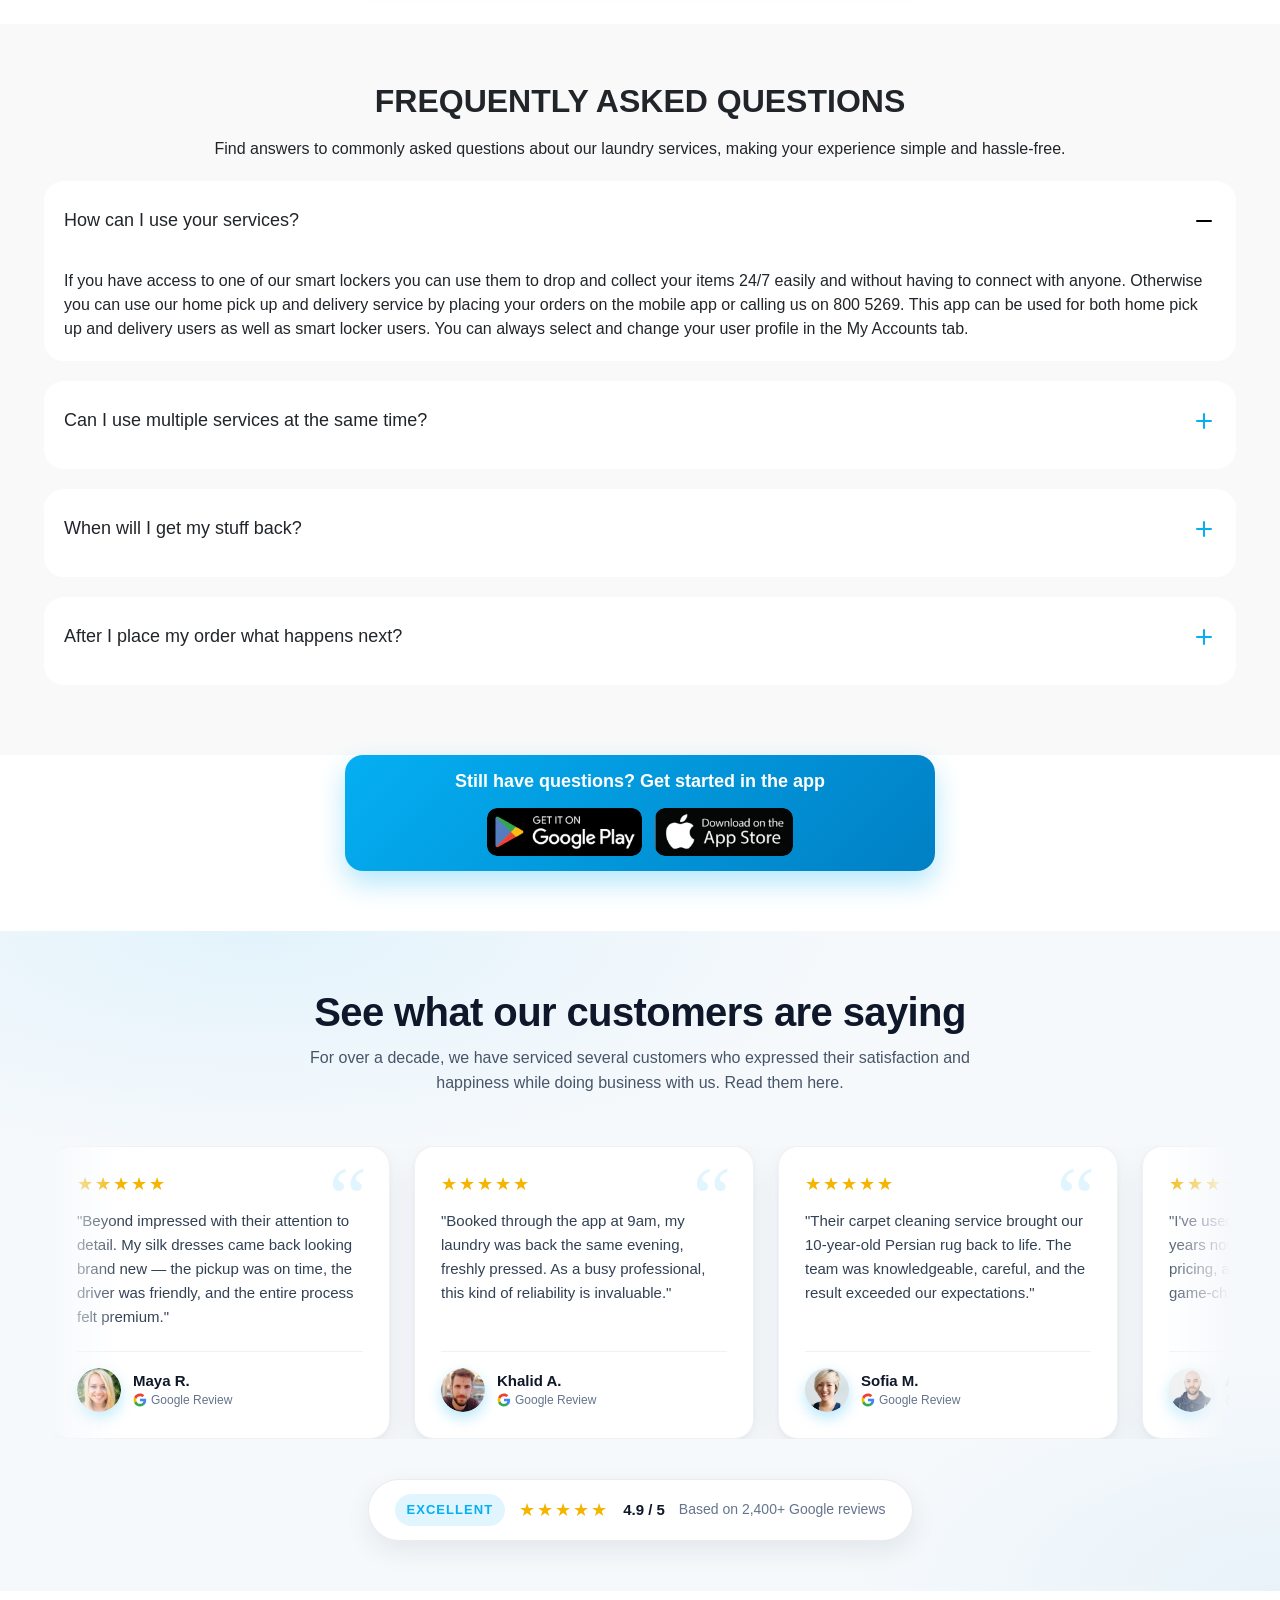
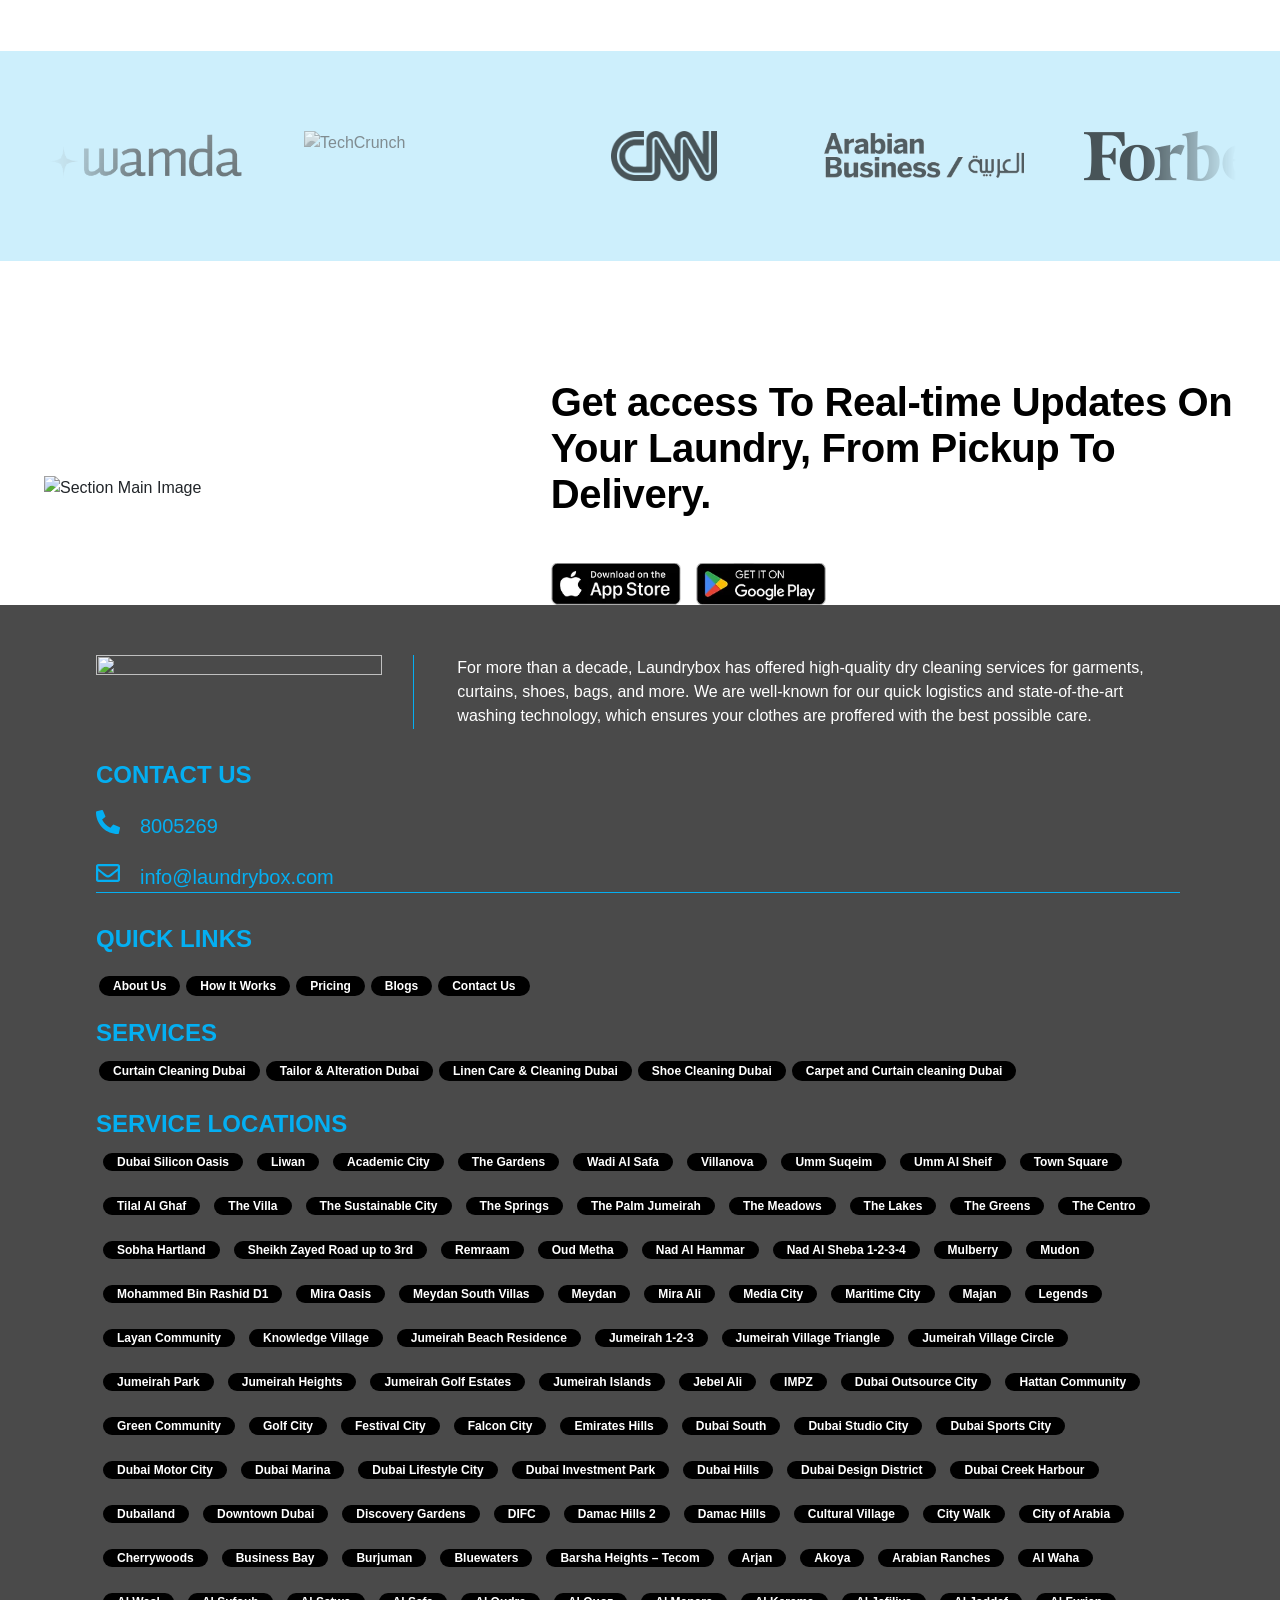
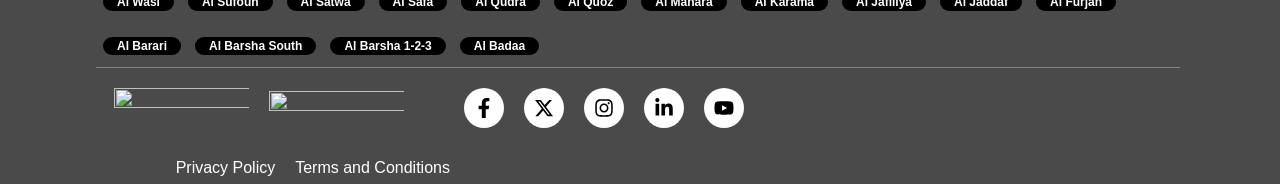
==== commit 6b164332: "Add files via upload" ====
--- a/index.html
+++ b/index.html
@@ -601,16 +601,15 @@
 			backdrop-filter: blur(6px);
 			padding: 36px 38px;
 		}
-		/* Title, text and buttons fade together as one unit so nothing
-		   flickers independently during the per-slide text swap. */
+		/* Only the heading + paragraph fade on slide change. The app
+		   buttons are identical on every slide, so they stay stable
+		   (no fade/flicker) — they never change between slides. */
 		.HeroNewSection .heroCardTitle,
-		.HeroNewSection .heroCardText,
-		.HeroNewSection .heroCardBtns {
+		.HeroNewSection .heroCardText {
 			transition: opacity 200ms ease;
 		}
 		.HeroNewSection .heroCardBox.isSwapping .heroCardTitle,
-		.HeroNewSection .heroCardBox.isSwapping .heroCardText,
-		.HeroNewSection .heroCardBox.isSwapping .heroCardBtns {
+		.HeroNewSection .heroCardBox.isSwapping .heroCardText {
 			opacity: 0;
 		}
 		.HeroNewSection .heroCardTitle {
@@ -1649,8 +1648,7 @@
 												<div class="row align-items-end h-100">
 													<div class="row-sixty heroInner">
 														<h1 class="mb-20">Smart, Sustainable Laundry Care</h1>
-														<p>Eco-friendly cleaning powered by smart technology. Premium
-															care that keeps clothes fresh longer.</p>
+														<p>Eco-friendly, smart cleaning technology that keeps clothes fresh longer.</p>
 														<div class="d-flex mt-30 topsocialIcons">
 															<a href="https://apps.apple.com/ae/app/laundrybox-dubai/id1274441896"
 																target="_blank" aria-label="App Store" tabindex="-1">
@@ -2074,8 +2072,7 @@
 												<div class="row align-items-end h-100">
 													<div class="row-sixty heroInner">
 														<h1 class="mb-20">Luxury Bag Cleaning &amp; Repair</h1>
-														<p>Safe stain removal, leather conditioning &amp; expert
-															restoration. Bring your bags back to life.</p>
+														<p>Safe stain removal, leather conditioning, and expert restoration to bring bags back to life.</p>
 														<div class="d-flex mt-30 topsocialIcons">
 															<a href="https://apps.apple.com/ae/app/laundrybox-dubai/id1274441896"
 																target="_blank" aria-label="App Store" tabindex="0">
--- a/Home Test - Laundry Box_files/custom-styles.css
+++ b/Home Test - Laundry Box_files/custom-styles.css
@@ -1707,15 +1707,19 @@
     width: 44px;
     height: 44px;
     border-radius: 50%;
-    background: linear-gradient(135deg, #04AFF2 0%, #0289c4 100%);
-    color: #ffffff;
-    font-size: 14px;
-    font-weight: 700;
-    letter-spacing: 0.02em;
+    overflow: hidden;
     display: inline-flex;
     align-items: center;
     justify-content: center;
+    background: #e8eef3;
     box-shadow: 0 6px 14px rgba(4, 175, 242, 0.28);
+}
+.customReviewAvatar img {
+    width: 100%;
+    height: 100%;
+    object-fit: cover;
+    display: block;
+    border-radius: 50%;
 }
 .customReviewMeta {
     display: flex;
